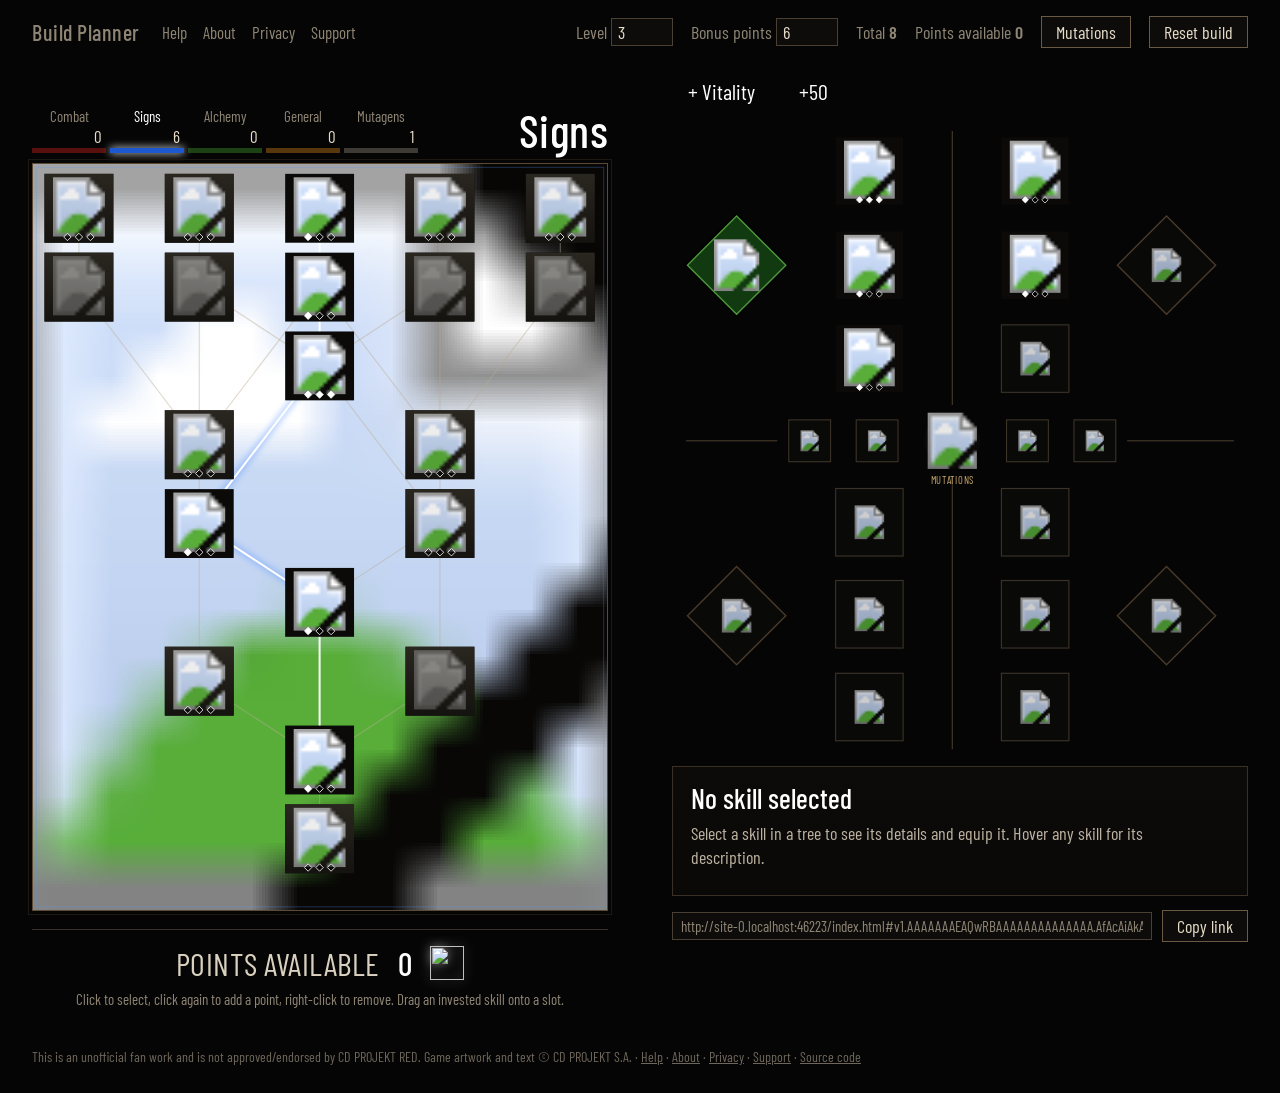
==== index.html @ ec9d977a "Initial commit" ====
<!DOCTYPE html>
<html lang="en">
<head>
<meta charset="utf-8">
<meta name="viewport" content="width=device-width, initial-scale=1, viewport-fit=cover">
<title>Witcher 3 Build Planner </title>
<style>
@font-face{font-family:"Barlow Condensed";font-style:normal;font-weight:400;font-display:swap;src:url(fonts/barlow-condensed-latin-400-normal.woff2) format("woff2")}
@font-face{font-family:"Barlow Condensed";font-style:normal;font-weight:500;font-display:swap;src:url(fonts/barlow-condensed-latin-500-normal.woff2) format("woff2")}
@font-face{font-family:"Barlow Condensed";font-style:normal;font-weight:600;font-display:swap;src:url(fonts/barlow-condensed-latin-600-normal.woff2) format("woff2")}

:root{--ink:#e6dcc8;--dim:#8f8575;--gold:#c8a86b;--line:#4a3f33;
 --red:#8a1616;--red2:#c23a2a;--blue:#1d56c9;--blue2:#4f8cff;--green:#2f6e22;--green2:#6cbc4a;--amber:#a86a12;--amber2:#e0a24a;
 box-sizing:border-box;padding-top:env(safe-area-inset-top,0px);padding-bottom:env(safe-area-inset-bottom,0px);color-scheme:dark}
*,*::before,*::after{box-sizing:inherit}
html{scroll-padding-top:env(safe-area-inset-top,0px)}
body{margin:0;min-height:100vh;color:var(--ink);font-family:"Barlow Condensed","Arial Narrow",Arial,sans-serif;font-size:18px;
 background:#050505 url(assets/6956bd0bacbc.png) no-repeat right bottom/min(100vw,1307px) auto}
header{display:flex;align-items:center;gap:22px;padding:16px 32px;flex-wrap:wrap;max-width:1468px;margin:0 auto}
header h1{font-weight:500;font-size:22px;margin:0;color:var(--dim);letter-spacing:.5px}
.budget{margin-left:auto;display:flex;gap:18px;align-items:center;color:var(--dim)}
.budget input{width:62px;background:#0d0c0a;border:1px solid var(--line);color:var(--ink);font:inherit;padding:2px 6px}
button{font:inherit;cursor:pointer}
.btn{background:#0d0c0a;border:1px solid #6b5a42;color:var(--ink);padding:4px 14px}
.btn:hover{border-color:var(--gold)} .btn:disabled{opacity:.4;cursor:default}
.btn:focus-visible,.tab:focus-visible,input:focus-visible{outline:2px solid var(--gold);outline-offset:2px}
main{display:grid;grid-template-columns:minmax(0,580px) minmax(0,760px);gap:64px;margin:0 auto;justify-content:center;padding:8px 32px 24px;max-width:1500px}
@media (max-width:980px){main{grid-template-columns:1fr}}
.tabs{display:flex;align-items:flex-end;gap:4px;margin-bottom:10px}
.tab{background:none;border:0;color:var(--dim);padding:0;width:74px;display:flex;flex-direction:column;align-items:stretch;gap:3px;font-size:15px}
.tab .ti{height:30px;width:auto;align-self:center;opacity:.55;margin-bottom:2px}.tab[aria-selected="true"] .ti{opacity:1;filter:drop-shadow(0 0 6px #fff6)}.tab .n{align-self:flex-end;color:var(--ink);font-size:17px;margin-right:4px;line-height:1}
.tab i{display:block;height:5px;opacity:.55}
.tab[aria-selected="true"]{color:#fff}.tab[aria-selected="true"] i{opacity:1;box-shadow:0 0 8px currentColor}
.treeTitle{margin-left:auto;font-size:46px;font-weight:500;line-height:1;color:#fff;letter-spacing:.5px}
.panel{position:relative;border:1px solid #5a4a36;outline:1px solid #1d1811;outline-offset:3px;background:#0a0908}
.panel svg{display:block;width:100%;height:auto}
.plain{border:0;outline:0;background:none}
.pts{display:flex;justify-content:center;align-items:center;gap:18px;margin-top:18px;border-top:1px solid #3a3025;padding-top:14px;font-size:32px;color:#d9d0bf;letter-spacing:.5px}
.pts b{font-weight:500;color:#fff}.pts img{width:34px;height:34px;filter:drop-shadow(0 0 6px #fff8)}
.hint{color:var(--dim);font-size:15px;margin:8px 0 0;text-align:center}
.bonus{display:flex;flex-wrap:wrap;gap:8px;min-height:46px;margin-bottom:6px}
.bonus div{background:url(assets/879f2625af01.png) no-repeat left center/100% 100%;border:0;min-width:300px;padding:6px 60px 6px 16px;font-size:22px;color:#fff}
.bonus div.red{background-image:url(assets/0bba592f4925.png)}
.bonus div.blue{background-image:url(assets/5427392330e6.png)}
.info{margin-top:10px;padding:14px 18px;min-height:130px;background:linear-gradient(180deg,#0e0c0acc,#0a0908ee);border:1px solid #3a3025}
.info h2{margin:0 0 6px;font-weight:500;font-size:28px;color:#fff}
.info p{margin:4px 0;color:#bdb3a2;max-width:62ch;line-height:1.35}
.info .req{color:var(--dim);font-size:16px}
.info .num{color:#fff;font-weight:600}
.actions{display:flex;gap:8px;margin-top:10px;flex-wrap:wrap}
.share{display:flex;gap:10px;align-items:center;margin-top:14px;flex-wrap:wrap}
.share input{flex:1;min-width:200px;background:#0d0c0a;border:1px solid var(--line);color:var(--dim);font:inherit;font-size:15px;padding:4px 8px}
footer{padding:16px 32px 28px;color:#6f675b;font-size:14px;max-width:1468px;margin:0 auto}
.node,.mut{touch-action:none;user-select:none;-webkit-user-select:none}
.node:focus,.mut:focus{outline:none}.node:focus-visible .frame{stroke:#fff;stroke-width:3}
.node:hover .frame{stroke:#fff}
body.dragging,body.dragging *{cursor:grabbing!important}
.ghost{position:fixed;left:0;top:0;width:78px;height:78px;pointer-events:none;z-index:50;transform:translate(-50%,-50%) scale(1.06);filter:drop-shadow(0 8px 14px #000)}
.tip{position:fixed;z-index:40;pointer-events:none;max-width:340px;background:#0b0a09f2;border:1px solid #6b5a42;padding:10px 14px;font-size:16px;line-height:1.3;color:#cfc5b3;display:none;box-shadow:0 10px 30px #000c}
.tip{padding:0;max-width:420px;background:#0d0c0bf5;border:1px solid #4a4238}.tt-h{background:linear-gradient(#2a2724,#1c1a18);padding:8px 14px;border-bottom:1px solid #4a4238}.tt-h b{display:block;color:#fff;font-size:22px;font-weight:500;letter-spacing:.3px}.tt-h span{color:#d8d0c2;font-size:19px}.tt-b{padding:10px 14px;color:#fff;font-size:17px;line-height:1.3}.cur{color:#ecdda8}.nxt{color:#a09588}.dimt{color:#bfb6a8}.gap{height:8px}

@media (max-width:640px){
 header{padding:12px 14px;gap:10px}.budget{margin-left:0;flex-wrap:wrap;gap:10px 14px;width:100%}
 main{padding:4px 12px 20px;gap:28px}
 .tabs{flex-wrap:wrap;gap:2px}.tab{width:auto;flex:1 1 0;min-width:0;font-size:13px}
 .treeTitle{flex-basis:100%;margin:6px 0 0;font-size:32px;text-align:right}
 .pts{font-size:24px}.bonus div{font-size:18px;padding:5px 30px 5px 12px}
 footer{padding:12px 14px 24px}
}
#treePanel .node{touch-action:manipulation}

.mov{position:fixed;inset:0;z-index:30;background:#000c;display:grid;place-items:center;padding:16px}.mov[hidden]{display:none}
.mmodal{width:min(1200px,100%);max-height:100%;overflow:auto;background:#070605;border:1px solid #5a4a36;outline:1px solid #1d1811;outline-offset:3px;box-shadow:0 30px 80px #000}
.mh{display:flex;align-items:center;gap:18px;padding:14px 22px;border-bottom:1px solid #3a3025;flex-wrap:wrap}.mh h2{margin:0;font-weight:500;font-size:38px;color:#fff;letter-spacing:.5px}
.mhead{display:flex;gap:18px;margin-left:auto;font-size:18px;color:#bfb6a8;align-items:center;flex-wrap:wrap}.mhead b{color:#fff;font-weight:500}
.dot{display:inline-block;width:11px;height:11px;border-radius:50%;margin:0 4px 0 2px;vertical-align:-1px}
.x{background:none;border:1px solid #6b5a42;color:#e6dcc8;font:inherit;font-size:20px;width:38px;height:38px;cursor:pointer}.x:focus-visible{outline:2px solid #c8a86b}
.mbody{display:grid;grid-template-columns:minmax(0,2fr) minmax(300px,1fr)}.mweb{background:#101010;display:flex;align-items:center}.mweb svg{width:100%;height:auto}@media (max-width:860px){.mbody{grid-template-columns:1fr}}
.mweb svg{display:block;width:100%;height:auto}.mn{cursor:pointer}.mn:focus{outline:none}.mn:focus-visible circle:nth-of-type(2){stroke:#fff;stroke-width:3}
.mside{padding:20px 24px;border-left:1px solid #2a241d}.mside h2{margin:0;font-size:30px;font-weight:500;color:#fff}.mstate{font-size:17px;margin:2px 0 12px;text-transform:capitalize}
.mside p{color:#cfc5b3;font-size:18px;line-height:1.35;margin:0 0 12px}.mcost{border:1px solid #3a3025;padding:8px 14px;margin-bottom:12px}.mcost div{display:flex;justify-content:space-between;font-size:18px;padding:3px 0}
.ok{color:#8fd46a}.no{color:#e06a5a}.mreq{font-size:17px;color:#a09588;margin-bottom:12px}.mbtns{display:flex;gap:10px;flex-wrap:wrap;margin-bottom:12px}
.mcentre:focus{outline:none}.mcentre:focus-visible circle{stroke:#fff}
nav.site{display:flex;gap:16px;font-size:17px}nav.site a{color:#8f8575;text-decoration:none}nav.site a:hover,nav.site a:focus-visible{color:#e6dcc8}
</style>
</head>
<body>
<header>
  <h1>Build Planner</h1><nav class="site" aria-label="Site"><a href="help.html">Help</a><a href="about.html">About</a><a href="privacy.html">Privacy</a><a href="support.html">Support</a></nav>
  <div class="budget">
    <label>Level <input id="lvl" type="number" min="1" max="100" value="3"></label><label title="Places of Power and other sources">Bonus points <input id="bonuspts" type="number" min="0" max="100" value="6"></label><span>Total <b id="total">8</b></span>
    <span>Points available <b id="avail">0</b></span>
    <button class="btn" id="mutbtn">Mutations</button><button class="btn" id="reset">Reset build</button>
  </div>
</header>
<main>
  <section>
    <div class="tabs" role="tablist" id="tabs"></div>
    <div class="panel" id="treePanel"></div>
    <div class="pts">POINTS AVAILABLE <b id="avail2">0</b><img src="assets/c27638309eec.png" alt=""></div><p class="hint" id="treeHint"></p>
  </section>
  <section class="right">
    <div class="bonus" id="bonus"></div>
    <div class="panel plain"><svg id="slots" viewBox="0 0 820 900" aria-label="Equipped skills and mutagens"></svg></div>
    <div class="info" id="info"></div>
    <div class="share">
      <input id="link" readonly aria-label="Shareable build link">
      <button class="btn" id="copy">Copy link</button>
    </div>
  </section>
</main>
<footer>This is an unofficial fan work and is not approved/endorsed by CD PROJEKT RED. Game artwork and text © CD PROJEKT S.A. · <a href="help.html" style="color:inherit">Help</a> · <a href="about.html" style="color:inherit">About</a> · <a href="privacy.html" style="color:inherit">Privacy</a> · <a href="support.html" style="color:inherit">Support</a> · <a href="https://github.com/viv4-web/w3planner" style="color:inherit">Source code</a></footer>
<div class="tip" id="tip" role="tooltip"></div>
<div class="mov" id="mutov" hidden role="dialog" aria-modal="true" aria-labelledby="mtitle"><div class="mmodal">
 <div class="mh"><h2 id="mtitle">MUTATIONS</h2><div class="mhead" id="mhead"></div><button class="x" id="mclose" aria-label="Close mutations">✕</button></div>
 <div class="mbody"><div class="mweb"><svg id="mweb" viewBox="60 -10 880 480" preserveAspectRatio="xMidYMid meet" aria-label="Mutation tree"></svg></div><div class="mside" id="mside"></div></div>
</div></div>

<script>
const DATA=[[["sword_s22","Muscle memory",0,3,3,0,[],1,1,"Sword_StyleFast"],["sword_s33","Arrow deflection",0,9,3,0,[],1,1,"Sword_Utility"],["sword_s23","Strength training",3,0,3,0,[0],1,1,"Sword_StyleStrong"],["sword_s34","Cold blood",3,12,3,0,[1],1,1,"Sword_Crossbow"],["sword_s24","Precise blows",6,3,3,0,[0,2],1,1,"Sword_StyleFast"],["sword_s16","Resolve",6,9,3,0,[1,3],1,0,"Sword_BattleTrance"],["sword_s18","Undying",9,6,3,6,[4,5],1,0,"Sword_BattleTrance"],["sword_s25","Crushing blows",12,0,3,0,[2],1,1,"Sword_StyleStrong"],["sword_s20","Razor focus",12,3,3,12,[4],1,0,"Sword_BattleTrance"],["sword_s36","Fleet footed",12,6,3,0,[6],1,1,"Sword_Utility"],["sword_s32","Lightning reflexes",12,9,3,0,[5],1,1,"Sword_Crossbow"],["sword_s26","Anatomical knowledge",12,12,3,0,[3],1,1,"Sword_Crossbow"],["sword_s35","Whirl",15,6,3,0,[9],1,1,"Sword_StyleFast"],["sword_s2","Rend",18,3,3,12,[8,7,12],1,0,"Sword_StyleStrong"],["sword_s31","Counter attack",18,9,3,0,[10,11,12],1,1,"Sword_Utility"],["sword_s28","Sunder armor",21,0,3,0,[7],1,1,"Sword_StyleStrong"],["sword_s29","Crippling strikes",21,6,3,0,[12],1,1,"Sword_StyleFast"],["sword_s27","Crippling shot",21,12,3,0,[11],1,1,"Sword_Crossbow"],["sword_s30","Deadly precision",24,3,3,0,[13,16],1,1,"Sword_Crossbow"],["sword_s19","Flood of anger",24,9,3,18,[16,14],1,0,"Sword_BattleTrance"]],[["magic_s20","Far reaching aard",0,0,3,0,[],0,0,"Signs_Aard"],["magic_s8","Melt armor",0,3,3,0,[],0,0,"Signs_Igni"],["magic_s42","Sustained glyphs",0,6,3,0,[],1,1,"Signs_Yrden"],["magic_s13","Exploding shield",0,9,3,0,[],0,0,"Signs_Quen"],["magic_s17","Delusion",0,12,3,0,[],0,0,"Signs_Axi"],["magic_s1","Aard sweep",3,0,3,6,[0],1,0,"Signs_Aard"],["magic_s28","Firestream",3,3,3,0,[1],1,1,"Signs_Igni"],["magic_s3","Magic trap",3,6,3,6,[2],1,0,"Signs_Yrden"],["magic_s4","Active shield",3,9,3,6,[3],1,0,"Signs_Quen"],["magic_s31","Puppet",3,12,3,0,[4],1,1,"Signs_Axi"],["magic_s11","Supercharged glyphs",6,6,3,18,[6,7,8],1,0,"Signs_Yrden"],["magic_s33","Shock wave",9,3,3,0,[5,6,7],1,1,"Signs_Aard"],["magic_s19","Domination",9,9,3,18,[7,8,9],1,0,"Signs_Axi"],["magic_s35","Catalyst",12,3,3,0,[10,11],1,1,"Signs_Yrden"],["magic_s36","Fortified signs",12,9,3,0,[10,12],1,1,"Signs_Yrden"],["magic_s37","Convergence theory",15,6,3,0,[13,14],1,1,"Signs_Yrden"],["magic_s38","Focus",18,3,3,0,[13],1,1,"Signs_Yrden"],["magic_s39","Avoidance",18,9,3,0,[14],1,1,"Signs_Yrden"],["magic_s40","Overload",21,6,3,0,[15,16,17],1,1,"Signs_Yrden"],["magic_s41","Resonance",24,6,3,0,[18],1,1,"Signs_Yrden"]],[["alchemy_s2","Refreshment",0,2,3,6,[],1,0,"Alchemy_Potions"],["alchemy_s8","Efficiency",0,6,3,12,[],1,0,"Alchemy_Bombs"],["alchemy_s16","Frenzy",0,10,3,0,[],1,0,"Alchemy_Grasses"],["alchemy_s14","Adaptation",3,0,3,18,[0],1,0,"Alchemy_Mutagens"],["alchemy_s20","Endure pain",3,12,3,6,[2],1,0,"Alchemy_Grasses"],["alchemy_s10","Pyrotechnics",6,2,3,6,[0,1,3],1,0,"Alchemy_Bombs"],["alchemy_s27","Hunter instinct",6,6,3,0,[0,1,2],1,1,"Alchemy_Oils"],["alchemy_s12","Poisoned blades",6,10,3,0,[1,2,4],1,0,"Alchemy_Oils"],["alchemy_s5","Protective coating",9,2,3,6,[5],0,0,"Alchemy_Oils"],["alchemy_s18","Acquired tolerance",9,6,3,0,[6],1,0,"Alchemy_Mutagens"],["alchemy_s23","Toxic shock",9,10,3,0,[7],1,1,"Alchemy_Bombs"],["alchemy_s13","Tissue transformation",12,6,3,6,[8,9,10],1,0,"Alchemy_Mutagens"],["alchemy_s3","Delayed recovery",15,4,3,12,[11],1,0,"Alchemy_Potions"],["alchemy_s24","Heightened tolerance",15,8,3,0,[11],1,1,"Alchemy_Potions"],["alchemy_s25","Volatile concoction",18,2,3,0,[12,8],1,1,"Alchemy_Oils"],["alchemy_s22","Debilitating poison",18,10,3,0,[10,13],1,1,"Alchemy_Grasses"],["alchemy_s15","Fast metabolism",21,6,3,12,[12,13],1,0,"Alchemy_Grasses"],["alchemy_s11","Cluster bombs",24,2,3,18,[14],1,0,"Alchemy_Bombs"],["alchemy_s4","Side effects",24,6,3,18,[16],1,0,"Alchemy_Potions"],["alchemy_s26","Wyvern sting",24,10,3,0,[15],1,1,"Alchemy_Potions"]],[["perk_23","Cat school techniques",0,6,3,0,[],1,1,"Perks_col3"],["perk_40","Battle frenzy",5,0,3,0,[0,6],1,1,"Perks_col4"],["perk_26","Wolven school techniques",5,6,3,0,[],1,1,"Perks_col1"],["perk_42","Adrenaline burst",5,12,3,0,[0,8],1,1,"Perks_col3"],["perk_31","Attack is the best defense",8,3,3,0,[0,7,2,6],1,1,"Perks_col5"],["perk_38","Sun and stars",8,9,3,0,[0,7,2,8],1,1,"Perks_col1"],["perk_35","Strong back",10,0,3,0,[4,1,9],1,1,"Perks_col5"],["perk_25","Bear school techniques",10,6,3,0,[],1,1,"Perks_col5"],["perk_30","Survival instinct",10,12,3,0,[10,5,3],1,1,"Perks_col2"],["perk_41","Gourmet",13,3,3,0,[12,7,6,11],1,1,"Perks_col2"],["perk_34","Rage management",13,9,3,0,[12,7,8,13],1,1,"Perks_col2"],["perk_37","Conjunction",15,0,3,0,[16,9,14],1,1,"Perks_col4"],["perk_24","Griffin school techniques",15,6,3,0,[],1,1,"Perks_col4"],["perk_43","Synergy",15,12,3,0,[18,15,10],1,1,"Perks_col4"],["perk_44","Element of surprise",18,3,3,0,[12,17,19,11],1,1,"Perks_col1"],["perk_33","Metabolic control",18,9,3,0,[12,17,19,13],1,1,"Perks_col5"],["perk_39","Advanced pyrotechnics",20,0,3,0,[19,11],1,1,"Perks_col3"],["perk_27","Manticore school techniques",20,6,3,0,[],1,1,"Perks_col2"],["perk_32","Metabolism boost",20,12,3,0,[19,13],1,1,"Perks_col1"],["perk_28","Viper school techniques",25,6,3,0,[],1,1,"Perks_col3"]]];

// ---- skill tooltip engine: ported from the game's own menu scripts ----
const TIPDATA={"tips":{"sword_s2":"\n\t\t\n\t\t\n\t\t\n\t\t\n\t\t\n\t\t\n\t\t\n\t\t\n\t\t\n\t\t\n\t\t\n\t\t\n\t\tmn=AA(\"sword_adrenalinegain\",'focus_gain');mx=mn;\n\t\tability =  mn;\n\t\targ_focus = ability.a;\n\n\t\t\n\t\t\t\t\n\t\t\t\t\n\t\t\t\tability = SA(\"S_Sword_s02\",'adrenaline_damage_bonus');\n\t\t\t\targsInt.push(Math.round(ability.m * skillLevel * 100));\n\t\t\t\t\n\t\t\t\tout = LOCP(locKey, argsInt);\n\t\t\t\t\nout = out + \"<br>\" + LOC(\"focus_gain\") + \": +\" + Math.round((arg_focus * 100) * skillLevel) + \"%\";","sword_s16":"\n\t\t\n\t\t\n\t\t\n\t\t\n\t\t\n\t\t\n\t\t\n\t\t\n\t\t\n\t\t\n\t\t\n\t\t\n\t\tmn=AA(\"sword_adrenalinegain\",'focus_gain');mx=mn;\n\t\tability =  mn;\n\t\targ_focus = ability.a;\n\n\t\t\n\n\t\t\t\targ = CALC(SA(\"S_Sword_s16\",'focus_drain_reduction')) * skillLevel;\n\t\t\t\targsInt.push(Math.round(arg*100));\n\t\t\t\tout = LOCP(locKey, argsInt);\n\t\t\t\t\nout = out + \"<br>\" + LOC(\"focus_gain\") + \": +\" + Math.round((arg_focus * 100) * skillLevel) + \"%\";","sword_s18":"\n\t\t\n\t\t\n\t\t\n\t\t\n\t\t\n\t\t\n\t\t\n\t\t\n\t\t\n\t\t\n\t\t\n\t\t\n\t\tmn=AA(\"sword_adrenalinegain\",'focus_gain');mx=mn;\n\t\tability =  mn;\n\t\targ_focus = ability.a;\n\n\t\t\n\n\t\t\t\tif (skillLevel > 1)\n\t\t\t\t{\n\t\t\t\t\targ = CALC(SA(\"S_Sword_s18\",'healing_bonus')) * (skillLevel-1);\n\t\t\t\t\targsInt.push(Math.round(arg*100));\n\t\t\t\t\tout = LOCP(locKey, argsInt);\n\t\t\t\t}\n\t\t\t\telse\n\t\t\t\t\tout = LOC(targetSkill.localisationDescriptionKey);\n\t\t\t\t\nout = out + \"<br>\" + LOC(\"focus_gain\") + \": +\" + Math.round((arg_focus * 100) * skillLevel) + \"%\";","sword_s20":"\n\t\t\n\t\t\n\t\t\n\t\t\n\t\t\n\t\t\n\t\t\n\t\t\n\t\t\n\t\t\n\t\t\n\t\t\n\t\tmn=AA(\"sword_adrenalinegain\",'focus_gain');mx=mn;\n\t\tability =  mn;\n\t\targ_focus = ability.a;\n\n\t\t\n\n\t\t\t\tability = MUL(SA(\"S_Sword_s20\",'focus_gain'),skillLevel);\n\t\t\t\targsInt.push(Math.round(ability.a*100));\n\t\t\t\tout = LOCP(locKey, argsInt);\n\t\t\t\t\nout = out + \"<br>\" + LOC(\"focus_gain\") + \": +\" + Math.round((arg_focus * 100) * skillLevel) + \"%\";","sword_s19":"\n\t\t\n\t\t\n\t\t\n\t\t\n\t\t\n\t\t\n\t\t\n\t\t\n\t\t\n\t\t\n\t\t\n\t\t\n\t\tmn=AA(\"sword_adrenalinegain\",'focus_gain');mx=mn;\n\t\tability =  mn;\n\t\targ_focus = ability.a;\n\n\t\t\n\n\t\t\t\tability = MUL(SA(\"S_Sword_s19\",'spell_power'),skillLevel);\n\t\t\t\targsInt.push(Math.round(ability.m*100));\n\t\t\t\tout = LOCP(locKey, argsInt);\n\t\t\t\t\nout = out + \"<br>\" + LOC(\"focus_gain\") + \": +\" + Math.round((arg_focus * 100) * skillLevel) + \"%\";","magic_s20":"\n\t\t\n\t\t\n\t\t\n\t\t\n\t\t\n\t\t\n\t\t\n\t\t\n\t\t\n\t\t \n\t\t\n\t\t\n\t\t\n\t\tmn=AA(\"magic_staminaregen\",'staminaRegen');mx=mn;\n\t\tability =  mn;\n\t\targ_stamina = ability.m;\n\n\t\t\n\n\t\t\t\targ = CALC(SA(\"S_Magic_s20\",'range')) * skillLevel;\n\t\t\t\targsInt.push(Math.round(arg));\n\t\t\t\tout = LOCP(locKey, argsInt);\n\t\t\t\t\nout = out + \"<br>\" + LOC(\"attribute_name_staminaregen\") + \": +\" + NTZ((arg_stamina * 100) * skillLevel) + \"/\" + LOC(\"per_second\");","magic_s1":"\n\t\t\n\t\t\n\t\t\n\t\t\n\t\t\n\t\t\n\t\t\n\t\t\n\t\t\n\t\t \n\t\t\n\t\t\n\t\t\n\t\tmn=AA(\"magic_staminaregen\",'staminaRegen');mx=mn;\n\t\tability =  mn;\n\t\targ_stamina = ability.m;\n\n\t\t\n\n\t\t\t\tpenaltyReduction = 1 - (skillLevel + 1) * CALC(SA(\"S_Magic_s01\",'spell_power_penalty_reduction'));\n\t\t\t\tpenalty = SA(\"S_Magic_s01\",\"CPS_SpellPower\");\n\t\t\t\targ = -penalty.m * penaltyReduction;\n\t\t\t\n\t\t\t\targsInt.push(Math.round(arg*100));\n\t\t\t\tout = LOCP(locKey, argsInt);\n\t\t\t\t\nout = out + \"<br>\" + LOC(\"attribute_name_staminaregen\") + \": +\" + NTZ((arg_stamina * 100) * skillLevel) + \"/\" + LOC(\"per_second\");","magic_s8":"\n\t\t\n\t\t\n\t\t\n\t\t\n\t\t\n\t\t\n\t\t\n\t\t\n\t\t\n\t\t \n\t\t\n\t\t\n\t\t\n\t\tmn=AA(\"magic_staminaregen\",'staminaRegen');mx=mn;\n\t\tability =  mn;\n\t\targ_stamina = ability.m;\n\n\t\t\n\n\t\t\t\tability = MUL(SA(\"S_Magic_s08\",'burn_chance_bonus'),skillLevel);\n\t\t\t\targsInt.push(Math.round(ability.a*100));\n\t\t\t\tout = LOCP(locKey, argsInt);\n\t\t\t\t\t\nout = out + \"<br>\" + LOC(\"attribute_name_staminaregen\") + \": +\" + NTZ((arg_stamina * 100) * skillLevel) + \"/\" + LOC(\"per_second\");","magic_s3":"\n\t\t\n\t\t\n\t\t\n\t\t\n\t\t\n\t\t\n\t\t\n\t\t\n\t\t\n\t\t \n\t\t\n\t\t\n\t\t\n\t\tmn=AA(\"magic_staminaregen\",'staminaRegen');mx=mn;\n\t\tability =  mn;\n\t\targ_stamina = ability.m;\n\n\t\t\n\n\t\t\t\targsInt.push(25*(skillLevel-1));\n\t\t\t\tout = LOCP(locKey, argsInt);\n\t\t\t\t\nout = out + \"<br>\" + LOC(\"attribute_name_staminaregen\") + \": +\" + NTZ((arg_stamina * 100) * skillLevel) + \"/\" + LOC(\"per_second\");","magic_s11":"\n\t\t\n\t\t\n\t\t\n\t\t\n\t\t\n\t\t\n\t\t\n\t\t\n\t\t\n\t\t \n\t\t\n\t\t\n\t\t\n\t\tmn=AA(\"magic_staminaregen\",'staminaRegen');mx=mn;\n\t\tability =  mn;\n\t\targ_stamina = ability.m;\n\n\t\t\n\n\t\t\t\targ = CALC(SA(\"S_Magic_s11\",'direct_damage_per_sec')) * skillLevel;\n\t\t\t\targsInt.push(Math.round(arg));\n\t\t\t\tout = LOCP(locKey, argsInt);\n\t\t\t\t\t\nout = out + \"<br>\" + LOC(\"attribute_name_staminaregen\") + \": +\" + NTZ((arg_stamina * 100) * skillLevel) + \"/\" + LOC(\"per_second\");","magic_s13":"\n\t\t\n\t\t\n\t\t\n\t\t\n\t\t\n\t\t\n\t\t\n\t\t\n\t\t\n\t\t \n\t\t\n\t\t\n\t\t\n\t\tmn=AA(\"magic_staminaregen\",'staminaRegen');mx=mn;\n\t\tability =  mn;\n\t\targ_stamina = ability.m;\n\n\t\t\n\n\t\t\t\tout = LOCP(locKey);\n\t\t\t\t\nout = out + \"<br>\" + LOC(\"attribute_name_staminaregen\") + \": +\" + NTZ((arg_stamina * 100) * skillLevel) + \"/\" + LOC(\"per_second\");","magic_s4":"\n\t\t\n\t\t\n\t\t\n\t\t\n\t\t\n\t\t\n\t\t\n\t\t\n\t\t\n\t\t \n\t\t\n\t\t\n\t\t\n\t\tmn=AA(\"magic_staminaregen\",'staminaRegen');mx=mn;\n\t\tability =  mn;\n\t\targ_stamina = ability.m;\n\n\t\t\n\n\t\t\t\tif (skillLevel == 1 || skillLevel == 2)\n\t\t\t\t\targsInt.push(100/skillLevel);\n\t\t\t\t\n\t\t\t\tout = LOCP(locKey, argsInt);\n\t\t\t\t\nout = out + \"<br>\" + LOC(\"attribute_name_staminaregen\") + \": +\" + NTZ((arg_stamina * 100) * skillLevel) + \"/\" + LOC(\"per_second\");","magic_s17":"\n\t\t\n\t\t\n\t\t\n\t\t\n\t\t\n\t\t\n\t\t\n\t\t\n\t\t\n\t\t \n\t\t\n\t\t\n\t\t\n\t\tmn=AA(\"magic_staminaregen\",'staminaRegen');mx=mn;\n\t\tability =  mn;\n\t\targ_stamina = ability.m;\n\n\t\t\n\n\t\t\t\tout = LOCP(locKey);\n\t\t\t\t\nout = out + \"<br>\" + LOC(\"attribute_name_staminaregen\") + \": +\" + NTZ((arg_stamina * 100) * skillLevel) + \"/\" + LOC(\"per_second\");","magic_s19":"\n\t\t\n\t\t\n\t\t\n\t\t\n\t\t\n\t\t\n\t\t\n\t\t\n\t\t\n\t\t \n\t\t\n\t\t\n\t\t\n\t\tmn=AA(\"magic_staminaregen\",'staminaRegen');mx=mn;\n\t\tability =  mn;\n\t\targ_stamina = ability.m;\n\n\t\t\n\n\t\t\t\tif (skillLevel == 1 || skillLevel == 2)\n\t\t\t\t\targsInt.push(50/skillLevel);\n\t\t\t\t\n\t\t\t\tout = LOCP(locKey, argsInt);\n\t\t\t\t\nout = out + \"<br>\" + LOC(\"attribute_name_staminaregen\") + \": +\" + NTZ((arg_stamina * 100) * skillLevel) + \"/\" + LOC(\"per_second\");","alchemy_s2":"\n\t\t\n\t\t\n\t\t\n\t\t\n\t\t\n\t\t\n\t\t\n\t\t\n\t\t\n\t\t\n\t\t\n\t\t\n\t\t\n\t\tmn=AA(\"alchemy_potionduration\",'potion_duration');mx=mn;\n\t\tability =  mn;\n\t\targ_duration = CALC(ability);\n\t\t\n\t\t\n\n\t\t\t\targ = CALC(SA(\"S_Alchemy_s02\",'vitality_gain_perc')) * skillLevel;\n\t\t\t\targsInt.push(Math.round(arg*100));\n\t\t\t\tout = LOCP(locKey, argsInt);\n\t\t\t\t\nout = out;","alchemy_s3":"\n\t\t\n\t\t\n\t\t\n\t\t\n\t\t\n\t\t\n\t\t\n\t\t\n\t\t\n\t\t\n\t\t\n\t\t\n\t\t\n\t\tmn=AA(\"alchemy_potionduration\",'potion_duration');mx=mn;\n\t\tability =  mn;\n\t\targ_duration = CALC(ability);\n\t\t\n\t\t\n\n\t\t\t\targ = GetWitcherPlayer().GetAlchemyS03Threshold(skillLevel);\n\t\t\t\targsInt.push(Math.max(0, Math.round(arg*100)));\n\t\t\t\tout = LOCP(locKey, argsInt);\n\t\t\t\t\nout = out;","alchemy_s4":"\n\t\t\n\t\t\n\t\t\n\t\t\n\t\t\n\t\t\n\t\t\n\t\t\n\t\t\n\t\t\n\t\t\n\t\t\n\t\t\n\t\tmn=AA(\"alchemy_potionduration\",'potion_duration');mx=mn;\n\t\tability =  mn;\n\t\targ_duration = CALC(ability);\n\t\t\n\t\t\n\n\t\t\t\targ = CALC(SA(\"S_Alchemy_s04\",'apply_chance')) * skillLevel;\n\t\t\t\targsInt.push(Math.min(100, Math.round(arg*100)));\n\t\t\t\tout = LOCP(locKey, argsInt);\n\t\t\t\t\nout = out;","alchemy_s12":"\n\t\t\n\t\t\n\t\t\n\t\t\n\t\t\n\t\t\n\t\t\n\t\t\n\t\t\n\t\t\n\t\t\n\t\t\n\t\t\n\t\tmn=AA(\"alchemy_potionduration\",'potion_duration');mx=mn;\n\t\tability =  mn;\n\t\targ_duration = CALC(ability);\n\t\t\n\t\t\n\t\t\t\n\t\t\t\targ = CALC(SA(\"S_Alchemy_s12\",'skill_chance')) * skillLevel;\n\t\t\t\targsInt.push(Math.round(arg * 100));\n\t\t\t\tout = LOCP(locKey, argsInt);\n\t\t\t\t\nout = out;","alchemy_s5":"\n\t\t\n\t\t\n\t\t\n\t\t\n\t\t\n\t\t\n\t\t\n\t\t\n\t\t\n\t\t\n\t\t\n\t\t\n\t\t\n\t\tmn=AA(\"alchemy_potionduration\",'potion_duration');mx=mn;\n\t\tability =  mn;\n\t\targ_duration = CALC(ability);\n\t\t\n\t\t\n\n\t\t\t\targ = 5 * skillLevel;\n\t\t\t\targsInt.push(Math.round(arg));\n\t\t\t\tout = LOCP(locKey, argsInt);\n\t\t\t\t\nout = out;","alchemy_s10":"\n\t\t\n\t\t\n\t\t\n\t\t\n\t\t\n\t\t\n\t\t\n\t\t\n\t\t\n\t\t\n\t\t\n\t\t\n\t\t\n\t\tmn=AA(\"alchemy_potionduration\",'potion_duration');mx=mn;\n\t\tability =  mn;\n\t\targ_duration = CALC(ability);\n\t\t\n\t\t\n\n\t\t\t\targ = CALC(SA(\"S_Alchemy_s10\",'PhysicalDamage')) * skillLevel;\n\t\t\t\targsInt.push(Math.round(arg));\n\t\t\t\tout = LOCP(locKey, argsInt);\n\t\t\t\t\nout = out;","alchemy_s8":"\n\t\t\n\t\t\n\t\t\n\t\t\n\t\t\n\t\t\n\t\t\n\t\t\n\t\t\n\t\t\n\t\t\n\t\t\n\t\t\n\t\tmn=AA(\"alchemy_potionduration\",'potion_duration');mx=mn;\n\t\tability =  mn;\n\t\targ_duration = CALC(ability);\n\t\t\n\t\t\n\n\t\t\t\targ = CALC(SA(\"S_Alchemy_s08\",'item_count')) * skillLevel;\n\t\t\t\targsInt.push(Math.round(arg));\n\t\t\t\tout = LOCP(locKey, argsInt);\n\t\t\t\t\nout = out;","alchemy_s11":"\n\t\t\n\t\t\n\t\t\n\t\t\n\t\t\n\t\t\n\t\t\n\t\t\n\t\t\n\t\t\n\t\t\n\t\t\n\t\t\n\t\tmn=AA(\"alchemy_potionduration\",'potion_duration');mx=mn;\n\t\tability =  mn;\n\t\targ_duration = CALC(ability);\n\t\t\n\t\t\n\n\t\t\t\targ = 1 + skillLevel;\n\t\t\t\targsInt.push(Math.round(arg));\n\t\t\t\tout = LOCP(locKey, argsInt);\n\t\t\t\t\nout = out;","alchemy_s18":"\n\t\t\n\t\t\n\t\t\n\t\t\n\t\t\n\t\t\n\t\t\n\t\t\n\t\t\n\t\t\n\t\t\n\t\t\n\t\t\n\t\tmn=AA(\"alchemy_potionduration\",'potion_duration');mx=mn;\n\t\tability =  mn;\n\t\targ_duration = CALC(ability);\n\t\t\n\t\t\n\n\t\t\t\targsInt.push(skillLevel);\n\t\t\t\tout = LOCP(locKey, argsInt);\n\t\t\t\t\nout = out;","alchemy_s13":"\n\t\t\n\t\t\n\t\t\n\t\t\n\t\t\n\t\t\n\t\t\n\t\t\n\t\t\n\t\t\n\t\t\n\t\t\n\t\t\n\t\tmn=AA(\"alchemy_potionduration\",'potion_duration');mx=mn;\n\t\tability =  mn;\n\t\targ_duration = CALC(ability);\n\t\t\n\t\t\n\n\t\t\t\targ = CALC(SA(\"S_Alchemy_s13\",'vitality')) * skillLevel;\n\t\t\t\targsInt.push(Math.round(arg));\n\t\t\t\tout = LOCP(locKey, argsInt);\n\t\t\t\t\nout = out;","alchemy_s14":"\n\t\t\n\t\t\n\t\t\n\t\t\n\t\t\n\t\t\n\t\t\n\t\t\n\t\t\n\t\t\n\t\t\n\t\t\n\t\t\n\t\tmn=AA(\"alchemy_potionduration\",'potion_duration');mx=mn;\n\t\tability =  mn;\n\t\targ_duration = CALC(ability);\n\t\t\n\t\t\n\n\t\t\t\tability = MUL(SA(\"S_Alchemy_s14\",'duration'),skillLevel);\t\t\t\t\n\t\t\t\targsInt.push(Math.round(ability.m*100));\n\t\t\t\tout = LOCP(locKey, argsInt);\n\t\t\t\t\nout = out;","alchemy_s16":"\n\t\t\n\t\t\n\t\t\n\t\t\n\t\t\n\t\t\n\t\t\n\t\t\n\t\t\n\t\t\n\t\t\n\t\t\n\t\t\n\t\tmn=AA(\"alchemy_potionduration\",'potion_duration');mx=mn;\n\t\tability =  mn;\n\t\targ_duration = CALC(ability);\n\t\t\n\t\t\n\n\t\t\t\targsInt.push(5*skillLevel);\n\t\t\t\tout = LOCP(locKey, argsInt);\n\t\t\t\t\nout = out;","alchemy_s20":"\n\t\t\n\t\t\n\t\t\n\t\t\n\t\t\n\t\t\n\t\t\n\t\t\n\t\t\n\t\t\n\t\t\n\t\t\n\t\t\n\t\tmn=AA(\"alchemy_potionduration\",'potion_duration');mx=mn;\n\t\tability =  mn;\n\t\targ_duration = CALC(ability);\n\t\t\n\t\t\n\n\t\t\t\ttheGame.GetDefinitionsManager().GetAbilityAttributeValue(EffectTypeToName(EET_IgnorePain), StatEnumToName(BCS_Vitality), min, max);\n\t\t\t\tability = mn;\n\t\t\t\targ = ability.m * skillLevel;\t\t\t\t\n\t\t\t\targsInt.push(Math.round(arg*100));\n\t\t\t\tout = LOCP(locKey, argsInt);\n\t\t\t\t\nout = out;","alchemy_s15":"\n\t\t\n\t\t\n\t\t\n\t\t\n\t\t\n\t\t\n\t\t\n\t\t\n\t\t\n\t\t\n\t\t\n\t\t\n\t\t\n\t\tmn=AA(\"alchemy_potionduration\",'potion_duration');mx=mn;\n\t\tability =  mn;\n\t\targ_duration = CALC(ability);\n\t\t\n\t\t\n\n\t\t\t\targ = CALC(SA(\"S_Alchemy_s15\",'toxicityRegen')) * skillLevel;\n\t\t\t\tif(arg < 0) arg = -arg;\n\t\t\t\targsInt.push(Math.round(arg));\n\t\t\t\tout = LOCP(locKey, argsInt);\n\t\t\t\t\nout = out;","sword_s22":"\n\t\t\n\t\t\n\t\t\n\t\t\n\t\t\n\t\t\n\t\t\n\t\t\n\t\t\n\t\t\n\t\t\n\t\t\n\t\tmn=AA(\"sword_adrenalinegain\",'focus_gain');mx=mn;\n\t\tability =  mn;\n\t\targ_focus = ability.a;\n\n\t\t\n\n\t\t\t\tability = MUL(SA(\"S_Sword_s22\",'trigger_at_attack_count'),skillLevel);\n\t\t\t\targsInt.push(Math.round(ability.b));\n\t\t\t\tout = LOCP(locKey, argsInt);\n\t\t\t\t\nout = out + \"<br>\" + LOC(\"focus_gain\") + \": +\" + Math.round((arg_focus * 100) * skillLevel) + \"%\";","sword_s23":"\n\t\t\n\t\t\n\t\t\n\t\t\n\t\t\n\t\t\n\t\t\n\t\t\n\t\t\n\t\t\n\t\t\n\t\t\n\t\tmn=AA(\"sword_adrenalinegain\",'focus_gain');mx=mn;\n\t\tability =  mn;\n\t\targ_focus = ability.a;\n\n\t\t\n\n\t\t\t\tability = MUL(SA(\"S_Sword_s23\",'damage_increase'),skillLevel);\n\t\t\t\targsInt.push(Math.round(ability.m*100));\n\t\t\t\tout = LOCP(locKey, argsInt);\n\t\t\t\t\nout = out + \"<br>\" + LOC(\"focus_gain\") + \": +\" + Math.round((arg_focus * 100) * skillLevel) + \"%\";","sword_s24":"\n\t\t\n\t\t\n\t\t\n\t\t\n\t\t\n\t\t\n\t\t\n\t\t\n\t\t\n\t\t\n\t\t\n\t\t\n\t\tmn=AA(\"sword_adrenalinegain\",'focus_gain');mx=mn;\n\t\tability =  mn;\n\t\targ_focus = ability.a;\n\n\t\t\n\n\t\t\t\tability = MUL(SA(\"S_Sword_s24\",'trigger_chance'),skillLevel);\n\t\t\t\targsInt.push(Math.round(ability.b*100));\n\t\t\t\tout = LOCP(locKey, argsInt);\n\t\t\t\t\nout = out + \"<br>\" + LOC(\"focus_gain\") + \": +\" + Math.round((arg_focus * 100) * skillLevel) + \"%\";","sword_s25":"\n\t\t\n\t\t\n\t\t\n\t\t\n\t\t\n\t\t\n\t\t\n\t\t\n\t\t\n\t\t\n\t\t\n\t\t\n\t\tmn=AA(\"sword_adrenalinegain\",'focus_gain');mx=mn;\n\t\tability =  mn;\n\t\targ_focus = ability.a;\n\n\t\t\n\n\t\t\t\tability = MUL(SA(\"S_Sword_s25\",'trigger_chance'),skillLevel);\n\t\t\t\targsInt.push(Math.round(ability.b*100));\n\t\t\t\tout = LOCP(locKey, argsInt);\n\t\t\t\t\nout = out + \"<br>\" + LOC(\"focus_gain\") + \": +\" + Math.round((arg_focus * 100) * skillLevel) + \"%\";","sword_s26":"\n\t\t\n\t\t\n\t\t\n\t\t\n\t\t\n\t\t\n\t\t\n\t\t\n\t\t\n\t\t\n\t\t\n\t\t\n\t\tmn=AA(\"sword_adrenalinegain\",'focus_gain');mx=mn;\n\t\tability =  mn;\n\t\targ_focus = ability.a;\n\n\t\t\n\n\t\t\t\tability = MUL(SA(\"S_Sword_s26\",'damage_increase'),skillLevel);\n\t\t\t\targsInt.push(Math.round(ability.m*100));\n\t\t\t\tout = LOCP(locKey, argsInt);\n\t\t\t\t\nout = out + \"<br>\" + LOC(\"focus_gain\") + \": +\" + Math.round((arg_focus * 100) * skillLevel) + \"%\";","sword_s27":"\n\t\t\n\t\t\n\t\t\n\t\t\n\t\t\n\t\t\n\t\t\n\t\t\n\t\t\n\t\t\n\t\t\n\t\t\n\t\tmn=AA(\"sword_adrenalinegain\",'focus_gain');mx=mn;\n\t\tability =  mn;\n\t\targ_focus = ability.a;\n\n\t\t\n\n\t\t\t\tability = MUL(SA(\"S_Sword_s27\",'duration'),skillLevel);\n\t\t\t\targsInt.push(Math.round(ability.a));\n\t\t\t\tout = LOCP(locKey, argsInt);\n\t\t\t\t\nout = out + \"<br>\" + LOC(\"focus_gain\") + \": +\" + Math.round((arg_focus * 100) * skillLevel) + \"%\";","sword_s28":"\n\t\t\n\t\t\n\t\t\n\t\t\n\t\t\n\t\t\n\t\t\n\t\t\n\t\t\n\t\t\n\t\t\n\t\t\n\t\tmn=AA(\"sword_adrenalinegain\",'focus_gain');mx=mn;\n\t\tability =  mn;\n\t\targ_focus = ability.a;\n\n\t\t\n\n\t\t\t\tability = MUL(SA(\"S_Sword_s28\",'stacking'),skillLevel);\n\t\t\t\targsInt.push(Math.round(ability.b));\n\t\t\t\tout = LOCP(locKey, argsInt);\n\t\t\t\t\nout = out + \"<br>\" + LOC(\"focus_gain\") + \": +\" + Math.round((arg_focus * 100) * skillLevel) + \"%\";","sword_s29":"\n\t\t\n\t\t\n\t\t\n\t\t\n\t\t\n\t\t\n\t\t\n\t\t\n\t\t\n\t\t\n\t\t\n\t\t\n\t\tmn=AA(\"sword_adrenalinegain\",'focus_gain');mx=mn;\n\t\tability =  mn;\n\t\targ_focus = ability.a;\n\n\t\t\n\n\t\t\t\tability = MUL(SA(\"S_Sword_s29\",'damage_increase'),skillLevel);\n\t\t\t\targsInt.push(Math.round(ability.m*100));\n\t\t\t\tout = LOCP(locKey, argsInt);\n\t\t\t\t\nout = out + \"<br>\" + LOC(\"focus_gain\") + \": +\" + Math.round((arg_focus * 100) * skillLevel) + \"%\";","sword_s30":"\n\t\t\n\t\t\n\t\t\n\t\t\n\t\t\n\t\t\n\t\t\n\t\t\n\t\t\n\t\t\n\t\t\n\t\t\n\t\tmn=AA(\"sword_adrenalinegain\",'focus_gain');mx=mn;\n\t\tability =  mn;\n\t\targ_focus = ability.a;\n\n\t\t\n\n\t\t\t\tability = MUL(SA(\"S_Sword_s30\",'adrenaline_gain'),skillLevel);\n\t\t\t\targsFloat.push(ability.a);\n\t\t\t\tout = LOCP(locKey, undefined, argsFloat);\n\t\t\t\t\nout = out + \"<br>\" + LOC(\"focus_gain\") + \": +\" + Math.round((arg_focus * 100) * skillLevel) + \"%\";","sword_s31":"\n\t\t\n\t\t\n\t\t\n\t\t\n\t\t\n\t\t\n\t\t\n\t\t\n\t\t\n\t\t\n\t\t\n\t\t\n\t\tmn=AA(\"sword_adrenalinegain\",'focus_gain');mx=mn;\n\t\tability =  mn;\n\t\targ_focus = ability.a;\n\n\t\t\n\n\t\t\t\tability = MUL(SA(\"S_Sword_s31\",'attack_power'),skillLevel);\n\t\t\t\targsInt.push(Math.round(ability.m*100));\n\t\t\t\tability = SA(\"S_Sword_s31\",'crossbow_multiplier');\n\t\t\t\targsFloat.push(ability.a);\n\t\t\t\tout = LOCP(locKey, argsInt, argsFloat);\n\t\t\t\t\nout = out + \"<br>\" + LOC(\"focus_gain\") + \": +\" + Math.round((arg_focus * 100) * skillLevel) + \"%\";","sword_s32":"\n\t\t\n\t\t\n\t\t\n\t\t\n\t\t\n\t\t\n\t\t\n\t\t\n\t\t\n\t\t\n\t\t\n\t\t\n\t\tmn=AA(\"sword_adrenalinegain\",'focus_gain');mx=mn;\n\t\tability =  mn;\n\t\targ_focus = ability.a;\n\n\t\t\n\n\t\t\t\tability = MUL(SA(\"S_Sword_s32\",'slowdown_mod'),skillLevel);\n\t\t\t\targsInt.push(Math.round(ability.a*100));\n\t\t\t\tability = SA(\"S_Sword_s32\",'damage_increase');\n\t\t\t\targsInt.push(Math.round((ability.a+1)*100));\n\t\t\t\tability = MUL(SA(\"S_Sword_s32\",'instant_kill_chance'),skillLevel);\n\t\t\t\targsInt.push(Math.round(ability.a*100));\n\t\t\t\tout = LOCP(locKey, argsInt);\n\t\t\t\t\nout = out + \"<br>\" + LOC(\"focus_gain\") + \": +\" + Math.round((arg_focus * 100) * skillLevel) + \"%\";","sword_s33":"\n\t\t\n\t\t\n\t\t\n\t\t\n\t\t\n\t\t\n\t\t\n\t\t\n\t\t\n\t\t\n\t\t\n\t\t\n\t\tmn=AA(\"sword_adrenalinegain\",'focus_gain');mx=mn;\n\t\tability =  mn;\n\t\targ_focus = ability.a;\n\n\t\t\n\n\t\t\t\tif (skillLevel > 1)\n\t\t\t\t{\n\t\t\t\t\tability = MUL(SA(\"S_Sword_s33\",'damage_increase'),(skillLevel - 1));\n\t\t\t\t\targsInt.push(Math.round(ability.a*100));\n\t\t\t\t}\n\t\t\t\tability = MUL(SA(\"S_Sword_s33\",'instant_kill_chance'),(skillLevel));\n\t\t\t\targsInt.push(Math.round(ability.a*100));\n\t\t\t\tout = LOCP(locKey, argsInt);\n\t\t\t\t\nout = out + \"<br>\" + LOC(\"focus_gain\") + \": +\" + Math.round((arg_focus * 100) * skillLevel) + \"%\";","sword_s34":"\n\t\t\n\t\t\n\t\t\n\t\t\n\t\t\n\t\t\n\t\t\n\t\t\n\t\t\n\t\t\n\t\t\n\t\t\n\t\tmn=AA(\"sword_adrenalinegain\",'focus_gain');mx=mn;\n\t\tability =  mn;\n\t\targ_focus = ability.a;\n\n\t\t\n\n\t\t\t\tif (skillLevel == 1)\n\t\t\t\t\tability = SA(\"S_Sword_s34\",'focus_gain_lvl1');\n\t\t\t\telse if (skillLevel == 2)\n\t\t\t\t\tability = SA(\"S_Sword_s34\",'focus_gain_lvl2');\n\t\t\t\telse if (skillLevel == 3)\n\t\t\t\t\tability = SA(\"S_Sword_s34\",'focus_gain_lvl3');\n\t\t\t\t\n\t\t\t\targsFloat.push(ability.a);\n\t\t\t\tout = LOCP(locKey, undefined, argsFloat);\n\t\t\t\t\nout = out + \"<br>\" + LOC(\"focus_gain\") + \": +\" + Math.round((arg_focus * 100) * skillLevel) + \"%\";","sword_s35":"\n\t\t\n\t\t\n\t\t\n\t\t\n\t\t\n\t\t\n\t\t\n\t\t\n\t\t\n\t\t\n\t\t\n\t\t\n\t\tmn=AA(\"sword_adrenalinegain\",'focus_gain');mx=mn;\n\t\tability =  mn;\n\t\targ_focus = ability.a;\n\n\t\t\n\n\t\t\t\tif (skillLevel == 2)\n\t\t\t\t\tability = SA(\"S_Sword_s35\",'cost_reduction_desc_lvl2');\n\t\t\t\telse if (skillLevel == 3)\n\t\t\t\t\tability = SA(\"S_Sword_s35\",'cost_reduction_desc_lvl3');\n\n\t\t\t\targsInt.push(Math.round(ability.m*100));\n\t\t\t\tout = LOCP(locKey, argsInt);\n\t\t\t\t\nout = out + \"<br>\" + LOC(\"focus_gain\") + \": +\" + Math.round((arg_focus * 100) * skillLevel) + \"%\";","sword_s36":"\n\t\t\n\t\t\n\t\t\n\t\t\n\t\t\n\t\t\n\t\t\n\t\t\n\t\t\n\t\t\n\t\t\n\t\t\n\t\tmn=AA(\"sword_adrenalinegain\",'focus_gain');mx=mn;\n\t\tability =  mn;\n\t\targ_focus = ability.a;\n\n\t\t\n\n\t\t\t\targ = CALC(SA(\"S_Sword_s36\",'damage_reduction')) * skillLevel;\n\t\t\t\targsInt.push(Math.round(arg*100));\n\t\t\t\tout = LOCP(locKey, argsInt);\n\t\t\t\t\nout = out + \"<br>\" + LOC(\"focus_gain\") + \": +\" + Math.round((arg_focus * 100) * skillLevel) + \"%\";","magic_s42":"\n\t\t\n\t\t\n\t\t\n\t\t\n\t\t\n\t\t\n\t\t\n\t\t\n\t\t\n\t\t \n\t\t\n\t\t\n\t\t\n\t\tmn=AA(\"magic_staminaregen\",'staminaRegen');mx=mn;\n\t\tability =  mn;\n\t\targ_stamina = ability.m;\n\n\t\t\n\t\t\t\t\n\t\t\t\targ = CALC(SA(\"S_Magic_s42\",'trap_duration')) * skillLevel;\n\t\t\t\targsInt.push(Math.round(arg));\n\t\t\t\tability = MUL(SA(\"S_Magic_s42\",'range'),skillLevel);\n\t\t\t\targsInt.push(Math.round(ability.m*100));\n\t\t\t\targ = CALC(SA(\"S_Magic_s42\",'charge_count')) * skillLevel;\n\t\t\t\targsInt.push(Math.round(arg));\n\t\t\t\targ = CALC(SA(\"S_Magic_s42\",'trap_count')) * skillLevel;\n\t\t\t\targsInt.push(Math.round(arg));\n\n\t\t\t\tout = LOCP(locKey, argsInt);\n\t\t\t\t\nout = out + \"<br>\" + LOC(\"attribute_name_staminaregen\") + \": +\" + NTZ((arg_stamina * 100) * skillLevel) + \"/\" + LOC(\"per_second\");","magic_s28":"\n\t\t\n\t\t\n\t\t\n\t\t\n\t\t\n\t\t\n\t\t\n\t\t\n\t\t\n\t\t \n\t\t\n\t\t\n\t\t\n\t\tmn=AA(\"magic_staminaregen\",'staminaRegen');mx=mn;\n\t\tability =  mn;\n\t\targ_stamina = ability.m;\n\n\t\t\n\n\t\t\t\tability = MUL(SA(\"S_Magic_s28\",'stamina_cost_reduction_after_1'),(skillLevel-1));\n\t\t\t\targsInt.push(Math.round(ability.m*100));\n\t\t\t\tout = LOCP(locKey, argsInt);\n\t\t\t\t\nout = out + \"<br>\" + LOC(\"attribute_name_staminaregen\") + \": +\" + NTZ((arg_stamina * 100) * skillLevel) + \"/\" + LOC(\"per_second\");","magic_s31":"\n\t\t\n\t\t\n\t\t\n\t\t\n\t\t\n\t\t\n\t\t\n\t\t\n\t\t\n\t\t \n\t\t\n\t\t\n\t\t\n\t\tmn=AA(\"magic_staminaregen\",'staminaRegen');mx=mn;\n\t\tability =  mn;\n\t\targ_stamina = ability.m;\n\n\t\t\n\n\t\t\t\tability = MUL(SA(\"S_Magic_s31\",'attack_power'),skillLevel);\n\t\t\t\targsInt.push(Math.round(ability.a*100));\n\t\t\t\tout = LOCP(locKey, argsInt);\n\t\t\t\t\nout = out + \"<br>\" + LOC(\"attribute_name_staminaregen\") + \": +\" + NTZ((arg_stamina * 100) * skillLevel) + \"/\" + LOC(\"per_second\");","magic_s33":"\n\t\t\n\t\t\n\t\t\n\t\t\n\t\t\n\t\t\n\t\t\n\t\t\n\t\t\n\t\t \n\t\t\n\t\t\n\t\t\n\t\tmn=AA(\"magic_staminaregen\",'staminaRegen');mx=mn;\n\t\tability =  mn;\n\t\targ_stamina = ability.m;\n\n\t\t\n\n\t\t\t\tability = MUL(SA(\"S_Magic_s33\",'damage_vitality_percent'),skillLevel);\n\t\t\t\targsInt.push(Math.round(ability.a*100));\n\t\t\t\tout = LOCP(locKey, argsInt);\n\t\t\t\t\nout = out + \"<br>\" + LOC(\"attribute_name_staminaregen\") + \": +\" + NTZ((arg_stamina * 100) * skillLevel) + \"/\" + LOC(\"per_second\");","magic_s35":"\n\t\t\n\t\t\n\t\t\n\t\t\n\t\t\n\t\t\n\t\t\n\t\t\n\t\t\n\t\t \n\t\t\n\t\t\n\t\t\n\t\tmn=AA(\"magic_staminaregen\",'staminaRegen');mx=mn;\n\t\tability =  mn;\n\t\targ_stamina = ability.m;\n\n\t\t\n\n\t\t\t\tability = MUL(SA(\"S_Magic_s35\",'spell_power_aard_igni'),skillLevel);\n\t\t\t\targsInt.push(Math.round(ability.m*100));\n\t\t\t\tout = LOCP(locKey, argsInt);\n\t\t\t\t\nout = out + \"<br>\" + LOC(\"attribute_name_staminaregen\") + \": +\" + NTZ((arg_stamina * 100) * skillLevel) + \"/\" + LOC(\"per_second\");","magic_s36":"\n\t\t\n\t\t\n\t\t\n\t\t\n\t\t\n\t\t\n\t\t\n\t\t\n\t\t\n\t\t \n\t\t\n\t\t\n\t\t\n\t\tmn=AA(\"magic_staminaregen\",'staminaRegen');mx=mn;\n\t\tability =  mn;\n\t\targ_stamina = ability.m;\n\n\t\t\n\n\t\t\t\tability = MUL(SA(\"S_Magic_s36\",'duration'),skillLevel);\n\t\t\t\targsInt.push(Math.round(ability.m*100));\n\t\t\t\tout = LOCP(locKey, argsInt);\n\t\t\t\t\nout = out + \"<br>\" + LOC(\"attribute_name_staminaregen\") + \": +\" + NTZ((arg_stamina * 100) * skillLevel) + \"/\" + LOC(\"per_second\");","magic_s37":"\n\t\t\n\t\t\n\t\t\n\t\t\n\t\t\n\t\t\n\t\t\n\t\t\n\t\t\n\t\t \n\t\t\n\t\t\n\t\t\n\t\tmn=AA(\"magic_staminaregen\",'staminaRegen');mx=mn;\n\t\tability =  mn;\n\t\targ_stamina = ability.m;\n\n\t\t\n\n\t\t\t\tif (skillLevel == 1)\n\t\t\t\t\tability = SA(\"S_Magic_s37\",'damage_level1');\n\t\t\t\telse if (skillLevel == 2)\n\t\t\t\t\tability = SA(\"S_Magic_s37\",'damage_level2');\n\t\t\t\telse if (skillLevel == 3)\n\t\t\t\t\tability = SA(\"S_Magic_s37\",'damage_level3');\n\t\t\t\t\n\t\t\t\targsInt.push(Math.round(ability.a*100));\n\t\t\t\tout = LOCP(locKey, argsInt);\n\t\t\t\t\nout = out + \"<br>\" + LOC(\"attribute_name_staminaregen\") + \": +\" + NTZ((arg_stamina * 100) * skillLevel) + \"/\" + LOC(\"per_second\");","magic_s38":"\n\t\t\n\t\t\n\t\t\n\t\t\n\t\t\n\t\t\n\t\t\n\t\t\n\t\t\n\t\t \n\t\t\n\t\t\n\t\t\n\t\tmn=AA(\"magic_staminaregen\",'staminaRegen');mx=mn;\n\t\tability =  mn;\n\t\targ_stamina = ability.m;\n\n\t\t\n\n\t\t\t\tability = MUL(SA(\"S_Magic_s38\",'spell_power'),skillLevel);\n\t\t\t\targsInt.push(Math.round(ability.m*100));\n\t\t\t\tout = LOCP(locKey, argsInt);\n\t\t\t\t\nout = out + \"<br>\" + LOC(\"attribute_name_staminaregen\") + \": +\" + NTZ((arg_stamina * 100) * skillLevel) + \"/\" + LOC(\"per_second\");","magic_s39":"\n\t\t\n\t\t\n\t\t\n\t\t\n\t\t\n\t\t\n\t\t\n\t\t\n\t\t\n\t\t \n\t\t\n\t\t\n\t\t\n\t\tmn=AA(\"magic_staminaregen\",'staminaRegen');mx=mn;\n\t\tability =  mn;\n\t\targ_stamina = ability.m;\n\n\t\t\n\n\t\t\t\tability = MUL(SA(\"S_Magic_s39\",'stamina_cost_reduction'),skillLevel);\n\t\t\t\targsInt.push(Math.round(ability.m*100));\n\t\t\t\tout = LOCP(locKey, argsInt);\n\t\t\t\t\nout = out + \"<br>\" + LOC(\"attribute_name_staminaregen\") + \": +\" + NTZ((arg_stamina * 100) * skillLevel) + \"/\" + LOC(\"per_second\");","magic_s40":"\n\t\t\n\t\t\n\t\t\n\t\t\n\t\t\n\t\t\n\t\t\n\t\t\n\t\t\n\t\t \n\t\t\n\t\t\n\t\t\n\t\tmn=AA(\"magic_staminaregen\",'staminaRegen');mx=mn;\n\t\tability =  mn;\n\t\targ_stamina = ability.m;\n\n\t\t\n\n\t\t\t\tout = LOCP(locKey, argsInt);\n\t\t\t\t\nout = out + \"<br>\" + LOC(\"attribute_name_staminaregen\") + \": +\" + NTZ((arg_stamina * 100) * skillLevel) + \"/\" + LOC(\"per_second\");","alchemy_s22":"\n\t\t\n\t\t\n\t\t\n\t\t\n\t\t\n\t\t\n\t\t\n\t\t\n\t\t\n\t\t\n\t\t\n\t\t\n\t\t\n\t\tmn=AA(\"alchemy_potionduration\",'potion_duration');mx=mn;\n\t\tability =  mn;\n\t\targ_duration = CALC(ability);\n\t\t\n\t\t\n\n\t\t\t\tability = MUL(SA(\"S_Alchemy_s22\",'defence_bonus'),skillLevel);\n\t\t\t\targsInt.push(Math.round(ability.a*100));\n\t\t\t\tout = LOCP(locKey, argsInt);\n\t\t\t\t\nout = out;","alchemy_s23":"\n\t\t\n\t\t\n\t\t\n\t\t\n\t\t\n\t\t\n\t\t\n\t\t\n\t\t\n\t\t\n\t\t\n\t\t\n\t\t\n\t\tmn=AA(\"alchemy_potionduration\",'potion_duration');mx=mn;\n\t\tability =  mn;\n\t\targ_duration = CALC(ability);\n\t\t\n\t\t\n\n\t\t\t\tif (skillLevel == 1)\n\t\t\t\t\tability = SA(\"S_Alchemy_s23\",'poison_dmg_level_1');\n\t\t\t\telse if (skillLevel == 2)\n\t\t\t\t\tability = SA(\"S_Alchemy_s23\",'poison_dmg_level_2');\n\t\t\t\telse if (skillLevel == 3)\n\t\t\t\t\tability = SA(\"S_Alchemy_s23\",'poison_dmg_level_3');\n\t\t\t\t\n\t\t\t\targsInt.push(Math.round(ability.m*100));\n\t\t\t\tout = LOCP(locKey, argsInt);\n\t\t\t\t\nout = out;","alchemy_s24":"\n\t\t\n\t\t\n\t\t\n\t\t\n\t\t\n\t\t\n\t\t\n\t\t\n\t\t\n\t\t\n\t\t\n\t\t\n\t\t\n\t\tmn=AA(\"alchemy_potionduration\",'potion_duration');mx=mn;\n\t\tability =  mn;\n\t\targ_duration = CALC(ability);\n\t\t\n\t\t\n\n\t\t\t\tability = MUL(SA(\"S_Alchemy_s24\",'critical_hit_damage_bonus'),skillLevel);\n\t\t\t\targsInt.push(Math.round(ability.m*100));\n\t\t\t\tout = LOCP(locKey, argsInt);\n\t\t\t\t\nout = out;","alchemy_s25":"\n\t\t\n\t\t\n\t\t\n\t\t\n\t\t\n\t\t\n\t\t\n\t\t\n\t\t\n\t\t\n\t\t\n\t\t\n\t\t\n\t\tmn=AA(\"alchemy_potionduration\",'potion_duration');mx=mn;\n\t\tability =  mn;\n\t\targ_duration = CALC(ability);\n\t\t\n\t\t\n\n\t\t\t\tability = MUL(SA(\"S_Alchemy_s25\",'bomb_damage_bonus'),skillLevel);\n\t\t\t\targsFloat.push(ability.a*100);\n\t\t\t\tout = LOCP(locKey, undefined, argsFloat);\n\t\t\t\t\nout = out;","alchemy_s26":"\n\t\t\n\t\t\n\t\t\n\t\t\n\t\t\n\t\t\n\t\t\n\t\t\n\t\t\n\t\t\n\t\t\n\t\t\n\t\t\n\t\tmn=AA(\"alchemy_potionduration\",'potion_duration');mx=mn;\n\t\tability =  mn;\n\t\targ_duration = CALC(ability);\n\t\t\n\t\t\n\n\t\t\t\tability = MUL(SA(\"S_Alchemy_s26\",'damage_bonus'),skillLevel);\n\t\t\t\targsInt.push(Math.round(ability.a*100));\n\t\t\t\tability = MUL(SA(\"S_Alchemy_s26\",'damage_bonus_immune'),skillLevel);\n\t\t\t\targsInt.push(Math.round(ability.a*100));\n\n\t\t\t\tout = LOCP(locKey, argsInt);\n\t\t\t\t\nout = out;","alchemy_s27":"\n\t\t\n\t\t\n\t\t\n\t\t\n\t\t\n\t\t\n\t\t\n\t\t\n\t\t\n\t\t\n\t\t\n\t\t\n\t\t\n\t\tmn=AA(\"alchemy_potionduration\",'potion_duration');mx=mn;\n\t\tability =  mn;\n\t\targ_duration = CALC(ability);\n\t\t\n\t\t\n\n\t\t\t\tability = MUL(SA(\"S_Alchemy_s27\",'critical_hit_damage_bonus'),skillLevel);\n\t\t\t\targsInt.push(Math.round(ability.a*100));\n\t\t\t\tout = LOCP(locKey, argsInt);\n\t\t\t\t\nout = out;","perk_23":"\n\t\t\n\t\t\n\t\t\n\t\t\n\t\t\n\t\t\n\t\t\n\t\t\n\t\t\n\n\t\t\n\t\t\n\t\tmn=AA(\"survival_vitality\",'vitality');mx=mn;\n\t\tability =  mn;\n\t\targ_vit = ability.m;\n\n\t\t\n\n\t\t\t\tability = MUL(SA(\"S_Perk_23\",'critical_hit_damage_bonus'),skillLevel);\n\t\t\t\targsInt.push(Math.round(ability.m*100));\n\t\t\t\tability = MUL(SA(\"S_Perk_23\",'attack_power_fast_style'),skillLevel);\n\t\t\t\targsInt.push(Math.round(ability.m*100));\n\t\t\t\tout = LOCP(locKey, argsInt);\n\t\t\t\t\nout = out;","perk_24":"\n\t\t\n\t\t\n\t\t\n\t\t\n\t\t\n\t\t\n\t\t\n\t\t\n\t\t\n\n\t\t\n\t\t\n\t\tmn=AA(\"survival_vitality\",'vitality');mx=mn;\n\t\tability =  mn;\n\t\targ_vit = ability.m;\n\n\t\t\n\n\t\t\t\tability = MUL(SA(\"S_Perk_24\",'spell_power'),skillLevel);\n\t\t\t\targsInt.push(Math.round(ability.m*100));\n\t\t\t\tability = MUL(SA(\"S_Perk_24\",'staminaRegen'),skillLevel);\n\t\t\t\targsInt.push(Math.round(ability.m*100));\n\t\t\t\tout = LOCP(locKey, argsInt);\n\t\t\t\t\nout = out;","perk_25":"\n\t\t\n\t\t\n\t\t\n\t\t\n\t\t\n\t\t\n\t\t\n\t\t\n\t\t\n\n\t\t\n\t\t\n\t\tmn=AA(\"survival_vitality\",'vitality');mx=mn;\n\t\tability =  mn;\n\t\targ_vit = ability.m;\n\n\t\t\n\n\t\t\t\tability = MUL(SA(\"S_Perk_25\",'vitality'),skillLevel);\n\t\t\t\targsInt.push(Math.round(ability.m*100));\n\t\t\t\tability = MUL(SA(\"S_Perk_25\",'attack_power_heavy_style'),skillLevel);\n\t\t\t\targsInt.push(Math.round(ability.m*100));\n\t\t\t\tout = LOCP(locKey, argsInt);\n\t\t\t\t\nout = out;","perk_26":"\n\t\t\n\t\t\n\t\t\n\t\t\n\t\t\n\t\t\n\t\t\n\t\t\n\t\t\n\n\t\t\n\t\t\n\t\tmn=AA(\"survival_vitality\",'vitality');mx=mn;\n\t\tability =  mn;\n\t\targ_vit = ability.m;\n\n\t\t\n\n\t\t\t\tability = MUL(SA(\"S_Perk_26\",'attack_power'),skillLevel);\n\t\t\t\targsInt.push(Math.round(ability.m*100));\n\t\t\t\tability = MUL(SA(\"S_Perk_26\",'spell_power'),skillLevel);\n\t\t\t\targsInt.push(Math.round(ability.m*100));\n\t\t\t\tout = LOCP(locKey, argsInt);\n\t\t\t\t\nout = out;","perk_27":"\n\t\t\n\t\t\n\t\t\n\t\t\n\t\t\n\t\t\n\t\t\n\t\t\n\t\t\n\n\t\t\n\t\t\n\t\tmn=AA(\"survival_vitality\",'vitality');mx=mn;\n\t\tability =  mn;\n\t\targ_vit = ability.m;\n\n\t\t\n\n\t\t\t\tability = MUL(SA(\"S_Perk_27\",'attack_power_fast_style'),skillLevel);\n\t\t\t\targsInt.push(Math.round(ability.m*100));\n\t\t\t\tability = MUL(SA(\"S_Perk_27\",'bomb_dmg_multiplier'),skillLevel);\n\t\t\t\targsInt.push(Math.round(ability.m*100));\n\t\t\t\tout = LOCP(locKey, argsInt);\n\t\t\t\t\nout = out;","perk_28":"\n\t\t\n\t\t\n\t\t\n\t\t\n\t\t\n\t\t\n\t\t\n\t\t\n\t\t\n\n\t\t\n\t\t\n\t\tmn=AA(\"survival_vitality\",'vitality');mx=mn;\n\t\tability =  mn;\n\t\targ_vit = ability.m;\n\n\t\t\n\n\t\t\t\tability = MUL(SA(\"S_Perk_28\",'poison_dmg_multiplier'),skillLevel);\n\t\t\t\targsInt.push(Math.round(ability.m*100));\n\t\t\t\tability = MUL(SA(\"S_Perk_28\",'vitality'),skillLevel);\n\t\t\t\targsInt.push(Math.round(ability.m*100));\n\t\t\t\tout = LOCP(locKey, argsInt);\n\t\t\t\t\nout = out;","perk_43":"\n\t\t\n\t\t\n\t\t\n\t\t\n\t\t\n\t\t\n\t\t\n\t\t\n\t\t\n\t\t\n\t\t\n\t\t\n\t\t\n\t\tmn=AA(\"alchemy_potionduration\",'potion_duration');mx=mn;\n\t\tability =  mn;\n\t\targ_duration = CALC(ability);\n\t\t\n\t\t\n\n\t\t\t\targ = CALC(SA(\"S_Perk_43\",'synergy_bonus')) * skillLevel;\n\t\t\t\targsInt.push(Math.round(arg*100));\n\t\t\t\tout = LOCP(locKey, argsInt);\n\t\t\t\t\nout = out;","perk_30":"\n\t\t\n\t\t\n\t\t\n\t\t\n\t\t\n\t\t\n\t\t\n\t\t\n\t\t\n\n\t\t\n\t\t\n\t\tmn=AA(\"survival_vitality\",'vitality');mx=mn;\n\t\tability =  mn;\n\t\targ_vit = ability.m;\n\n\t\t\n\n\t\t\t\tability = SA(\"S_Perk_30\",'vitality');\n\t\t\t\targsInt.push( Math.round( skillLevel * ability.m * 100 ) );\n\t\t\t\tout = LOCP( locKey, argsInt );\n\t\t\t\t\nout = out;","perk_31":"\n\t\t\n\t\t\n\t\t\n\t\t\n\t\t\n\t\t\n\t\t\n\t\t\n\t\t\n\n\t\t\n\t\t\n\t\tmn=AA(\"survival_vitality\",'vitality');mx=mn;\n\t\tability =  mn;\n\t\targ_vit = ability.m;\n\n\t\t\n\n\t\t\t\tout = LOCP( locKey );\n\t\t\t\t\nout = out;","perk_32":"\n\t\t\n\t\t\n\t\t\n\t\t\n\t\t\n\t\t\n\t\t\n\t\t\n\t\t\n\n\t\t\n\t\t\n\t\tmn=AA(\"survival_vitality\",'vitality');mx=mn;\n\t\tability =  mn;\n\t\targ_vit = ability.m;\n\n\t\t\n\n\t\t\t\tability = SA(\"S_Perk_32\",'cost_reduction');\n\t\t\t\targsInt.push( Math.round( skillLevel * ability.m * 100 ) );\n\t\t\t\tout = LOCP( locKey, argsInt );\n\t\t\t\t\nout = out;","perk_33":"\n\t\t\n\t\t\n\t\t\n\t\t\n\t\t\n\t\t\n\t\t\n\t\t\n\t\t\n\n\t\t\n\t\t\n\t\tmn=AA(\"survival_vitality\",'vitality');mx=mn;\n\t\tability =  mn;\n\t\targ_vit = ability.m;\n\n\t\t\n\n\t\t\t\tability = SA(\"S_Perk_33\",'toxicity');\n\t\t\t\targsInt.push( Math.round( skillLevel * ability.b ) );\n\t\t\t\tout = LOCP( locKey, argsInt );\n\t\t\t\t\nout = out;","perk_34":"\n\t\t\n\t\t\n\t\t\n\t\t\n\t\t\n\t\t\n\t\t\n\t\t\n\t\t\n\n\t\t\n\t\t\n\t\tmn=AA(\"survival_vitality\",'vitality');mx=mn;\n\t\tability =  mn;\n\t\targ_vit = ability.m;\n\n\t\t\n\n\t\t\t\tability = SA(\"S_Perk_34\",'adrenaline_cost');\n\t\t\t\targsFloat.push( ability.b - skillLevel * 0.5 );\n\t\t\t\tout = LOCP( locKey, undefined, argsFloat );\n\t\t\t\t\nout = out;","perk_35":"\n\t\t\n\t\t\n\t\t\n\t\t\n\t\t\n\t\t\n\t\t\n\t\t\n\t\t\n\n\t\t\n\t\t\n\t\tmn=AA(\"survival_vitality\",'vitality');mx=mn;\n\t\tability =  mn;\n\t\targ_vit = ability.m;\n\n\t\t\n\n\t\t\t\tability = SA(\"S_Perk_35\",'encumbrance');\n\t\t\t\targsInt.push( Math.round( skillLevel * ability.b ) );\n\t\t\t\tout = LOCP( locKey, argsInt );\n\t\t\t\t\nout = out;","perk_44":"\n\t\t\n\t\t\n\t\t\n\t\t\n\t\t\n\t\t\n\t\t\n\t\t\n\t\t\n\n\t\t\n\t\t\n\t\tmn=AA(\"survival_vitality\",'vitality');mx=mn;\n\t\tability =  mn;\n\t\targ_vit = ability.m;\n\n\t\t\n\n\t\t\t\tability = SA(\"S_Perk_44\",'melee_damage_increase');\n\t\t\t\targsInt.push( Math.round( skillLevel * ability.m * 100 ) );\n\t\t\t\tout = LOCP( locKey, argsInt );\n\t\t\t\t\nout = out;","perk_37":"\n\t\t\n\t\t\n\t\t\n\t\t\n\t\t\n\t\t\n\t\t\n\t\t\n\t\t\n\n\t\t\n\t\t\n\t\tmn=AA(\"survival_vitality\",'vitality');mx=mn;\n\t\tability =  mn;\n\t\targ_vit = ability.m;\n\n\t\t\n\n\t\t\t\tability = MUL(SA(\"S_Perk_37\",'damage_multiplier'),skillLevel);\n\t\t\t\targsInt.push(Math.round(ability.a * 100));\n\t\t\t\tout = LOCP(locKey, argsInt);\n\t\t\t\t\nout = out;","perk_38":"\n\t\t\n\t\t\n\t\t\n\t\t\n\t\t\n\t\t\n\t\t\n\t\t\n\t\t\n\n\t\t\n\t\t\n\t\tmn=AA(\"survival_vitality\",'vitality');mx=mn;\n\t\tability =  mn;\n\t\targ_vit = ability.m;\n\n\t\t\n\n\t\t\t\tability = SA(\"S_Perk_38\",'vitalityRegen_tooltip');\n\t\t\t\targsInt.push( Math.round( skillLevel * CALC( ability ) ) );\n\t\t\t\tability = SA(\"S_Perk_38\",'staminaRegen_tooltip');\n\t\t\t\targsInt.push( Math.round( skillLevel * ability.m * GetWitcherPlayer().GetStatMax(BCS_Stamina) ) );\n\t\t\t\tout = LOCP(locKey, argsInt);\n\t\t\t\t\nout = out;","perk_39":"\n\t\t\n\t\t\n\t\t\n\t\t\n\t\t\n\t\t\n\t\t\n\t\t\n\t\t\n\n\t\t\n\t\t\n\t\tmn=AA(\"survival_vitality\",'vitality');mx=mn;\n\t\tability =  mn;\n\t\targ_vit = ability.m;\n\n\t\t\n\n\t\t\t\tability = MUL(SA(\"S_Perk_39\",'free_bomb'),skillLevel);\n\t\t\t\targsInt.push(Math.round(ability.a * 100));\n\t\t\t\tout = LOCP(locKey, argsInt);\n\t\t\t\t\nout = out;","perk_40":"\n\t\t\n\t\t\n\t\t\n\t\t\n\t\t\n\t\t\n\t\t\n\t\t\n\t\t\n\n\t\t\n\t\t\n\t\tmn=AA(\"survival_vitality\",'vitality');mx=mn;\n\t\tability =  mn;\n\t\targ_vit = ability.m;\n\n\t\t\n\n\t\t\t\tability = MUL(SA(\"S_Perk_40\",'critical_hit_chance'),skillLevel);\n\t\t\t\targsInt.push(Math.round(100 * ability.a));\n\t\t\t\tout = LOCP(locKey, argsInt);\n\t\t\t\t\nout = out;","perk_41":"\n\t\t\n\t\t\n\t\t\n\t\t\n\t\t\n\t\t\n\t\t\n\t\t\n\t\t\n\n\t\t\n\t\t\n\t\tmn=AA(\"survival_vitality\",'vitality');mx=mn;\n\t\tability =  mn;\n\t\targ_vit = ability.m;\n\n\t\t\n\n\t\t\t\tability = MUL(SA(\"S_Perk_41\",'duration'),skillLevel);\n\t\t\t\targsInt.push( Math.round( ability.a/60 ) );\n\t\t\t\tout = LOCP( locKey, argsInt );\n\t\t\t\t\nout = out;","perk_42":"\n\t\t\n\t\t\n\t\t\n\t\t\n\t\t\n\t\t\n\t\t\n\t\t\n\t\t\n\n\t\t\n\t\t\n\t\tmn=AA(\"survival_vitality\",'vitality');mx=mn;\n\t\tability =  mn;\n\t\targ_vit = ability.m;\n\n\t\t\n\n\t\t\t\tability = MUL(SA(\"S_Perk_42\",'focus_gain'),skillLevel);\n\t\t\t\targsInt.push(Math.round(ability.b*100));\n\t\t\t\tout = LOCP(locKey, argsInt);\n\t\t\t\t\nout = out;"},"ab":{"sword_adrenalinegain":{"focus_gain":{"b":0,"a":0.01,"m":0}},"sword_s2":{"adrenaline_damage_bonus":{"b":0,"a":0,"m":0.1},"stamina_max_dmg_bonus":{"b":0,"a":0,"m":1.5},"stamina_cost":{"b":0,"a":0.0,"m":0},"stamina_cost_per_sec":{"b":0,"a":50.0,"m":0},"stamina_delay":{"b":0,"a":0.5,"m":0}},"sword_s16":{"focus_drain_reduction":{"b":0,"a":0.33334,"m":0}},"sword_s18":{"healing_factor":{"b":0,"a":0.1,"m":0},"healing_bonus":{"b":0,"a":0.33334,"m":0},"trigger_delay":{"b":0,"a":30.0,"m":0}},"sword_s19":{"spell_power":{"b":0,"a":0,"m":0.5}},"sword_s20":{"focus_gain":{"b":0,"a":0.1,"m":0}},"magic_staminaregen":{"staminaRegen":{"b":0,"a":0,"m":0.005}},"magic_s1":{"spell_power":{"b":0,"a":0,"m":-0.3},"spell_power_penalty_reduction":{"b":0,"a":0.15,"m":0},"stamina_cost":{"b":0,"a":60.0,"m":0},"stamina_delay":{"b":0.3,"a":0,"m":1.0}},"magic_s3":{"stamina_cost_per_sec":{"b":0,"a":35.0,"m":0},"stamina_delay":{"b":0.3,"a":0,"m":1.0},"charge_count":{"b":5.0,"a":0,"m":1.0},"trap_duration":{"b":18.0,"a":0,"m":1.0},"ShockDamage":{"b":0,"a":120.0,"m":0},"damage_bonus_flat_after_1":{"b":0,"a":5.0,"m":0}},"magic_s4":{"stamina_cost_per_sec":{"b":0,"a":15.0,"m":0},"stamina_cost_reduction_after_1":{"b":0,"a":0,"m":0.5},"shield_health_factor":{"b":0,"a":10.0,"m":0}},"magic_s8":{"max_armor_reduction":{"b":0,"a":0.25,"m":0},"armor":{"b":0,"a":0,"m":-0.01},"burn_chance_bonus":{"b":0,"a":0.1,"m":0}},"magic_s11":{"direct_damage_per_sec":{"b":0,"a":10.0,"m":0.001}},"magic_s13":{"PhysicalDamage":{"b":0,"a":3.0,"m":0},"SilverDamage":{"b":0,"a":3.0,"m":0},"chance_multiplier":{"b":0,"a":0.15,"m":0}},"magic_s17":{"duration_to_force_stagger":{"b":0,"a":0.9,"m":0}},"magic_s19":{"duration":{"b":0,"a":0,"m":0.15}},"magic_s20":{"range":{"b":0,"a":1.0,"m":0}},"alchemy_potionduration":{"potion_duration":{"b":0,"a":0.02,"m":0}},"alchemy_s2":{"vitality_gain_perc":{"b":0,"a":0.1,"m":0}},"alchemy_s3":{"toxicity_threshold":{"b":0,"a":0.15,"m":0}},"alchemy_s4":{"apply_chance":{"b":0,"a":0.33334,"m":0}},"alchemy_s5":{"defence_bonus":{"b":0,"a":0.05,"m":0}},"alchemy_s8":{"item_count":{"b":0,"a":1.0,"m":0}},"alchemy_s10":{"PhysicalDamage":{"b":0,"a":100.0,"m":0},"SilverDamage":{"b":0,"a":100.0,"m":0}},"alchemy_s11":{"PhysicalDamage":{"b":0,"a":400.0,"m":0},"SilverDamage":{"b":0,"a":400.0,"m":0},"FireDamage":{"b":0,"a":100.0,"m":0}},"alchemy_s12":{"skill_chance":{"b":0,"a":0.05,"m":0},"oil_level_chance":{"b":0,"a":0.1,"m":0}},"alchemy_s13":{"vitality":{"b":0,"a":300.0,"m":0}},"alchemy_s14":{"duration":{"b":0,"a":0,"m":0.33334}},"alchemy_s15":{"toxicityRegen":{"b":0,"a":-1.0,"m":0}},"alchemy_s16":{"slowdown_ratio":{"b":0,"a":0.12,"m":0},"slowdown_duration":{"b":0,"a":0.3,"m":0}},"alchemy_s18":{"toxicity":{"b":0,"a":0.5,"m":0}},"survival_vitality":{"vitality":{"b":0,"a":0,"m":0.01}},"sword_s22":{"damage_increase":{"b":0,"a":0,"m":0.3},"trigger_at_attack_count":{"b":1.0,"a":0,"m":0},"duration":{"b":0,"a":6.0,"m":0}},"sword_s23":{"damage_increase":{"b":0,"a":0,"m":0.15},"trigger_at_attack_count":{"b":1.0,"a":0,"m":0},"duration":{"b":0,"a":6.0,"m":0}},"sword_s24":{"trigger_chance":{"b":0.2,"a":0,"m":0},"damage_increase":{"b":0,"a":0,"m":0.4},"trigger_at_attack_count":{"b":4.0,"a":0,"m":0},"duration":{"b":0,"a":15.0,"m":0}},"sword_s25":{"trigger_chance":{"b":0.2,"a":0,"m":0},"damage_increase":{"b":0,"a":0,"m":0.5},"trigger_at_attack_count":{"b":1.0,"a":0,"m":0},"duration":{"b":0,"a":6.0,"m":0}},"sword_s26":{"damage_increase":{"b":0,"a":0,"m":0.1},"dodge_multiplier":{"b":0,"a":0,"m":5.0}},"sword_s27":{"duration":{"b":0,"a":4.0,"m":0}},"sword_s28":{"armor_reduction_perc":{"b":0,"a":0.1,"m":0},"duration":{"b":0,"a":3.0,"m":0},"stacking":{"b":1.0,"a":0,"m":0}},"sword_s29":{"damage_increase":{"b":0,"a":0,"m":0.1},"duration":{"b":0,"a":3.0,"m":0}},"sword_s30":{"trigger_chance":{"b":0.05,"a":0,"m":0},"duration":{"b":0,"a":3.0,"m":0},"adrenaline_gain":{"b":0,"a":0.1,"m":0}},"sword_s31":{"attack_power":{"b":0,"a":0,"m":0.3334},"crossbow_multiplier":{"b":0,"a":2.0,"m":0},"critical_hit_chance":{"b":0,"a":1.0,"m":0},"duration":{"b":0,"a":4.0,"m":0}},"sword_s32":{"slowdown_mod":{"b":0,"a":0.3,"m":0},"damage_increase":{"b":0,"a":1.5,"m":0},"instant_kill_chance":{"b":0,"a":0.05,"m":0}},"sword_s33":{"damage_increase":{"b":0,"a":0.5,"m":0},"instant_kill_chance":{"b":0,"a":0.15,"m":0}},"sword_s34":{"focus_gain_lvl1":{"b":0,"a":0.3,"m":0},"focus_gain_lvl2":{"b":0,"a":0.6,"m":0},"focus_gain_lvl3":{"b":0,"a":1.0,"m":0}},"sword_s35":{"stamina_cost_per_sec":{"b":0,"a":75.0,"m":0},"focus_cost_per_sec_initial":{"b":0,"a":1.0,"m":0},"cost_reduction":{"b":0,"a":0,"m":1.0},"stamina_delay":{"b":0,"a":2.0,"m":0},"cost_reduction_desc_lvl2":{"b":0,"a":0,"m":0.33},"cost_reduction_desc_lvl3":{"b":0,"a":0,"m":0.5}},"sword_s36":{"damage_reduction":{"b":0,"a":0.33334,"m":0}},"magic_s28":{"stamina_cost_per_sec":{"b":0,"a":50.0,"m":0},"stamina_cost_reduction_after_1":{"b":0,"a":0,"m":0.25},"stamina_delay":{"b":0.5,"a":0,"m":2.0},"FireDamage":{"b":0,"a":30.0,"m":0},"channeling_damage":{"b":0,"a":70.0,"m":0}},"magic_s31":{"stamina_cost":{"b":0,"a":0.0,"m":0},"stamina_cost_per_sec":{"b":0,"a":22.2,"m":0},"duration":{"b":9.0,"a":0,"m":0},"duration_animals":{"b":18.0,"a":0,"m":0},"attack_power":{"b":0,"a":0.2,"m":0}},"magic_s33":{"damage_vitality_percent":{"b":0,"a":0.01,"m":0}},"magic_s35":{"spell_power_aard_igni":{"b":0,"a":0,"m":0.3},"burn_chance_bonus":{"b":0,"a":0.1,"m":0}},"magic_s36":{"duration":{"b":0,"a":0,"m":0.2}},"magic_s37":{"damage_level1":{"b":0,"a":0.05,"m":0},"damage_level2":{"b":0,"a":0.1,"m":0},"damage_level3":{"b":0,"a":0.15,"m":0},"duration":{"b":15.0,"a":0,"m":0}},"magic_s38":{"spell_power":{"b":0,"a":0,"m":0.1}},"magic_s39":{"stamina_cost_reduction":{"b":0,"a":0,"m":0.2}},"magic_s40":{"ElementalDamage":{"b":0,"a":15.0,"m":0}},"magic_s41":{"sign_intensity_ratio":{"b":0,"a":0.1,"m":0}},"magic_s42":{"charge_count":{"b":0,"a":2.0,"m":0},"trap_count":{"b":0,"a":1.0,"m":0},"trap_duration":{"b":0,"a":5.0,"m":0},"range":{"b":0,"a":0,"m":0.1}},"alchemy_s22":{"defence_bonus":{"b":0,"a":0.05,"m":0}},"alchemy_s23":{"poison_dmg_level_1":{"b":0,"a":0,"m":0.25},"poison_dmg_level_2":{"b":0,"a":0,"m":0.5},"poison_dmg_level_3":{"b":0,"a":0,"m":0.75}},"alchemy_s24":{"toxicity_to_critical_damage_ratio":{"b":0,"a":0.2,"m":0},"toxicity_threshold":{"b":0,"a":0.8,"m":0},"received_damage_multiplier":{"b":0,"a":1.5,"m":0},"critical_hit_damage_bonus":{"b":0,"a":0,"m":0.3334}},"alchemy_s25":{"bomb_damage_bonus":{"b":0,"a":0.001,"m":0}},"alchemy_s26":{"damage_bonus":{"b":0,"a":0.05,"m":0},"damage_bonus_immune":{"b":0,"a":0.1,"m":0}},"alchemy_s27":{"critical_hit_damage_bonus":{"b":0,"a":0.2,"m":0}},"perk_23":{"critical_hit_damage_bonus":{"b":0,"a":0,"m":0.08},"attack_power_fast_style":{"b":0,"a":0,"m":0.02}},"perk_24":{"spell_power":{"b":0,"a":0,"m":0.02},"staminaRegen":{"b":0,"a":0,"m":0.002}},"perk_25":{"vitality":{"b":0,"a":0,"m":0.02},"attack_power_heavy_style":{"b":0,"a":0,"m":0.02}},"perk_26":{"attack_power":{"b":0,"a":0,"m":0.02},"spell_power":{"b":0,"a":0,"m":0.02}},"perk_27":{"attack_power_fast_style":{"b":0,"a":0,"m":0.02},"attack_power_heavy_style":{"b":0,"a":0,"m":0.02},"bomb_dmg_multiplier":{"b":0,"a":0,"m":0.02}},"perk_28":{"poison_dmg_multiplier":{"b":0,"a":0,"m":0.02},"vitality":{"b":0,"a":0,"m":0.02}},"perk_30":{"vitality":{"b":0,"a":0,"m":0.08}},"perk_31":{"parry":{"b":0,"a":0.03,"m":0},"counter":{"b":0,"a":0.2,"m":0},"dodge":{"b":0,"a":0.1,"m":0},"roll":{"b":0,"a":0.1,"m":0}},"perk_32":{"cost_reduction":{"b":0,"a":0,"m":0.1}},"perk_33":{"toxicity":{"b":10.0,"a":0,"m":0}},"perk_34":{"adrenaline_cost":{"b":2.5,"a":0,"m":0},"cost_reduction_per_level":{"b":0.5,"a":0,"m":0}},"perk_35":{"encumbrance":{"b":20.0,"a":0,"m":0}},"perk_44":{"duration":{"b":0,"a":10.0,"m":0},"melee_damage_increase":{"b":0,"a":0,"m":0.1}},"perk_37":{"damage_multiplier":{"b":0,"a":0.03,"m":0}},"perk_38":{"vitalityRegen_tooltip":{"b":0,"a":10.0,"m":0},"staminaRegen_tooltip":{"b":0,"a":0,"m":0.01}},"perk_39":{"free_bomb":{"b":0,"a":0.1,"m":0}},"perk_40":{"critical_hit_chance":{"b":0,"a":0.03,"m":0}},"perk_41":{"duration":{"b":0,"a":300.0,"m":0}},"perk_42":{"focus_gain":{"b":0.02,"a":0,"m":0}},"perk_43":{"synergy_bonus":{"b":0,"a":0.1,"m":0}}},"locs":{"attribute_name_staminaregen":"Stamina regeneration in combat","per_second":"s","focus_gain":"Adrenaline Point gain"},"desc":{"sword_s2":["Deals additional damage proportional to Stamina consumed. Ignores enemy defenses. Adrenaline points increase total damage by $I$% per point upon hitting an enemy.","Deals additional damage proportional to Stamina consumed. Ignores enemy defenses. Adrenaline points increase total damage by $I$% per point upon hitting an enemy.","Deals additional damage proportional to Stamina consumed. Ignores enemy defenses. Adrenaline points increase total damage by $I$% per point upon hitting an enemy."],"sword_s16":["Reduces Adrenaline point loss by $I$% when taking damage.","Reduces Adrenaline point loss by $I$% when taking damage.","Reduces Adrenaline point loss by $I$% when taking damage."],"sword_s18":["When Vitality reaches 0, immediately consumes Adrenaline points to restore 10% Vitality per point. Can only be used once every 30 seconds.","When Vitality reaches 0, consumes Adrenaline points immediately to restore 10% Vitality per point. Restores Vitality with bonus $I$%. The effect can only be used once every 30 seconds.","When Vitality reaches 0, consumes Adrenaline points immediately to restore 10% Vitality per point. Restores Vitality with bonus $I$%. The effect can only be used once every 30 seconds."],"sword_s20":["Gain 1 Adrenaline point upon entering combat. Increases Adrenaline generation from weapon strikes by $I$%.","Gain 1 Adrenaline point upon entering combat. Increases Adrenaline generation from weapon strikes by $I$%.","Gain 1 Adrenaline point upon entering combat. Increases Adrenaline generation from weapon strikes by $I$%."],"sword_s19":["When casting a Sign, consumes 3 Adrenaline points to cast the Sign at its highest level. Increases Sign intensity by $I$%.","When casting a Sign, consumes 3 Adrenaline points to cast the Sign at its highest level. Increases Sign intensity by $I$%.","When casting a Sign, consumes 3 Adrenaline points to cast the Sign at its highest level. Increases Sign intensity by $I$%."],"magic_s20":["Increases Aard range by $I$ yard(s).","Increases Aard range by $I$ yard(s).","Increases Aard range by $I$ yard(s)."],"magic_s1":["Alternate Sign mode: Aard strikes down all opponents within a certain radius. Reduces knock-down chance by $I$%.","Alternate Sign mode: Aard strikes down all opponents within a certain radius. Reduces knock-down chance by $I$%.","Alternate Sign mode: Aard strikes down all opponents within a certain radius."],"magic_s8":["Damage dealt by Igni also reduces Armor. Reduction amount increases with skill level. Increases Burn chance  by $I$%.","Damage dealt by Igni also reduces Armor. Reduction amount increases with skill level. Increases Burn chance  by $I$%.","Damage dealt by Igni also reduces Armor. Reduction amount increases with skill level. Increases Burn chance  by $I$%."],"magic_s3":["Releases a magic discharge that damages and slows enemies within a 14-yard radius.","Releases a magic discharge that damages and slows enemies within a 14-yard radius. Increases damage by $I$%.","Releases a magic discharge that damages and slows enemies within a 14-yard radius. Increases damage by $I$%."],"magic_s11":["Enemies under the influence of Yrden lose $I$ Vitality or Essence per second. Damage scales with enemy level and Sign intensity.","Enemies under the influence of Yrden lose $I$ Vitality or Essence per second. Damage scales with enemy level and Sign intensity.","Enemies under the influence of Yrden lose $I$ Vitality or Essence per second. Damage scales with enemy level and Sign intensity."],"magic_s13":["Whenever Quen shield breaks, it pushes enemies back. Push-back strength increases with skill level.","Whenever Quen shield breaks, it pushes enemies back. Push-back strength increases with skill level.","Whenever Quen shield breaks, it pushes enemies back. Push-back strength increases with skill level."],"magic_s4":["Creates an active shield. Maintaining and blocking with it drains Stamina by $I$%. Damage absorbed by the shield restores Vitality.","Creates an active shield. Maintaining and blocking with it drains Stamina by $I$%. Damage absorbed by the shield restores Vitality.","Creates an active shield. Maintaining and blocking with it does not drain Stamina. Damage absorbed by the shield restores Vitality."],"magic_s17":["Target does not move towards Geralt while Axii is being cast. Increases the effectiveness of Axii in conversations.","Target does not move towards Geralt while Axii is being cast. Increases the effectiveness of Axii in conversations.","Target does not move towards Geralt while Axii is being cast. Increases the effectiveness of Axii in conversations."],"magic_s19":["Axii can influence two targets simultaneously, but the effect is $I$% weaker.","Axii can influence two targets simultaneously, but the effect is $I$% weaker.","Axii can influence two targets simultaneously."],"alchemy_s2":["Each potion dose heals $I$% Vitality.","Each potion dose heals $I$% Vitality.","Each potion dose heals $I$% Vitality."],"alchemy_s3":["When Toxicity is above $I$%, each consumed potion increases the duration of active potions' effects by 5 seconds, up to their maximum duration.","When Toxicity is above $I$%, each consumed potion increases the duration of active potions' effects by 5 seconds, up to their maximum duration.","When Toxicity is above $I$%, each consumed potion increases the duration of active potions' effects by 5 seconds, up to their maximum duration."],"alchemy_s4":["Drinking a potion has a $I$% chance of activating the effects of another random potion without increasing Toxicity. You can only have one bonus effect at a time.","Drinking a potion has a $I$% chance of activating the effects of another random potion without increasing Toxicity. You can only have one bonus effect at a time.","Drinking a potion has a $I$% chance of activating the effects of another random potion without increasing Toxicity. You can only have one bonus effect at a time."],"alchemy_s12":["Oil applied to blades has a $I$% chance of poisoning the target.","Oil applied to blades has a $I$% chance of poisoning the target.","Oil applied to blades has a $I$% chance of poisoning the target."],"alchemy_s5":["Adds $I$% protection against attacks from the monster type targeted by the oil.","Adds $I$% protection against attacks from the monster type targeted by the oil.","Adds $I$% protection against attacks from the monster type targeted by the oil."],"alchemy_s10":["All bombs, even those that do not inflict damage, now deal $I$ damage in addition to their normal effects.","All bombs, even those that do not inflict damage, now deal $I$ damage in addition to their normal effects.","All bombs, even those that do not inflict damage, now deal $I$ damage in addition to their normal effects."],"alchemy_s8":["Increases the maximum number of bombs in each slot by $I$.","Increases the maximum number of bombs in each slot by $I$.","Increases the maximum number of bombs in each slot by $I$."],"alchemy_s11":["Bombs explode into $I$ fragments, dealing 40% of the original bomb's damage for each fragment.","Bombs explode into $I$ fragments, dealing 40% of the original bomb's damage for each fragment.","Bombs explode into $I$ fragments, dealing 40% of the original bomb's damage for each fragment."],"alchemy_s18":["Every learned alchemical recipe increases maximum Toxicity by $I$.","Every learned alchemical recipe increases maximum Toxicity by $I$.","Every learned alchemical recipe increases maximum Toxicity by $I$."],"alchemy_s13":["Decoctions increase maximum Vitality by $I$ for the decoction's effective duration.","Decoctions increase maximum Vitality by $I$ for the decoction's effective duration.","Decoctions increase maximum Vitality by $I$ for the decoction's effective duration."],"alchemy_s14":["Extends the duration of all mutagen decoctions by $I$%.","Extends the duration of all mutagen decoctions by $I$%.","Extends the duration of all mutagen decoctions by $I$%."],"alchemy_s16":["If potion Toxicity is greater than 1, time automatically slows by $I$% when the enemy is about to perform a counterattack.","If potion Toxicity is greater than 1, time automatically slows by $I$% when the enemy is about to perform a counterattack.","If potion Toxicity is greater than 1, time automatically slows by $I$% when the enemy is about to perform a counterattack."],"alchemy_s20":["Increases maximum Vitality by $I$% if Toxicity exceeds the safety threshold.","Increases maximum Vitality by $I$% if Toxicity exceeds the safety threshold.","Increases maximum Vitality by $I$% if Toxicity exceeds the safety threshold."],"alchemy_s15":["Toxicity drops $I$ points per second faster.","Toxicity drops $I$ points per second faster.","Toxicity drops $I$ points per second faster."],"sword_s22":["After a successful dodge or roll, your next Fast Attack performed deals 30% additional damage.","After a successful dodge or roll, your next $I$ Fast Attacks performed in a row deal 30% additional damage.","After a successful dodge or roll, your next $I$ Fast Attacks performed in a row deal 30% additional damage."],"sword_s23":["Fast attacks increase the next strong attack's damage by $I$%.","Fast attacks increase the next strong attack's damage by $I$%.","Fast attacks increase the next strong attack's damage by $I$%."],"sword_s24":["The third Fast or Strong Attack has a $I$% chance to make the next attack even more powerful, but only if it is the same attack type as the last.","The third Fast or Strong Attack has a $I$% chance to make the next attack even more powerful, but only if it is the same attack type as the last.","The third Fast or Strong Attack has a $I$% chance to make the next attack even more powerful, but only if it is the same attack type as the last."],"sword_s25":["A Strong Attack has a $I$% chance to increase the damage dealt by the next 2 Strong Attacks by 50%.","A Strong Attack has a $I$% chance to increase the damage dealt by the next 2 Strong Attacks by 50%.","A Strong Attack has a $I$% chance to increase the damage dealt by the next 2 Strong Attacks by 50%."],"sword_s26":["Increases crossbow damage by $I$% of current silver sword damage.","Increases crossbow damage by $I$% of current silver sword damage.","Increases crossbow damage by $I$% of current silver sword damage."],"sword_s27":["After a critical hit from a weapon or Sign, the next crossbow shot disables monster special abilities for $I$ seconds.","After a critical hit from a weapon or Sign, the next crossbow shot disables monster special abilities for $I$ seconds.","After a critical hit from a weapon or Sign, the next crossbow shot disables monster special abilities for $I$ seconds."],"sword_s28":["Strong Attacks sunder enemy Armor, reducing enemy damage resistance by 10%. Stacks up to $I$ time(s).","Strong Attacks sunder enemy Armor, reducing enemy damage resistance by 10%. Stacks up to $I$ time(s).","Strong Attacks sunder enemy Armor, reducing enemy damage resistance by 10%. Stacks up to $I$ time(s)."],"sword_s29":["Critical hits from Fast Attacks cripple enemies, increasing their damage taken by $I$%.","Critical hits from Fast Attacks cripple enemies, increasing their damage taken by $I$%.","Critical hits from Fast Attacks cripple enemies, increasing their damage taken by $I$%."],"sword_s30":["All attacks have a chance to make the next Strong Attack instantly kill an enemy. Enemies immune to this effect generate $F$ Adrenaline instead.","All attacks have a chance to make the next Strong Attack instantly kill an enemy. Enemies immune to this effect generate $F$ Adrenaline instead.","All attacks have a chance to make the next Strong Attack instantly kill an enemy. Enemies immune to this effect generate $F$ Adrenaline instead."],"sword_s31":["After a successful counterattack or dodge, the next attack deals $I$% additional damage. Damage dealt by crossbows is multiplied by $F$.","After a successful counterattack or dodge, the next attack deals $I$% additional damage. Damage dealt by crossbows is multiplied by $F$.","After a successful counterattack or dodge, the next attack deals $I$% additional damage. Damage dealt by crossbows is multiplied by $F$."],"sword_s32":["Time slows by an additional $I$% while aiming with the crossbow. Increases headshot damage by $I$%. Grants a $I$% chance to instantly kill the target.","Time slows by an additional $I$% while aiming with the crossbow. Increases headshot damage by $I$%. Grants a $I$% chance to instantly kill the target.","Time slows by an additional $I$% while aiming with the crossbow. Increases headshot damage by $I$%. Grants a $I$% chance to instantly kill the target."],"sword_s33":["You can parry ranged arrow attacks. A perfectly-timed parry deflects arrows back at the enemy, causing damage. It has a $I$% chance to instantly kill the target.","You can parry ranged arrow attacks. A perfectly-timed parry deflects arrows back at the enemy, causing $I$% additional damage. It has a $I$% chance to instantly kill the target.","You can parry ranged arrow attacks. A perfectly-timed parry deflects arrows back at the enemy, causing $I$% additional damage. It has a $I$% chance to instantly kill the target."],"sword_s34":["Every bolt that reaches its target generates $F$ Adrenaline point(s).","Every bolt that reaches its target generates $F$ Adrenaline point(s).","Every bolt that reaches its target generates $F$ Adrenaline point(s)."],"sword_s35":["A spinning attack that strikes all enemies in your immediate vicinity. Maintaining the attack consumes Stamina and Adrenaline.","A spinning attack that strikes all enemies in your immediate vicinity. Maintaining the attack consumes Stamina and Adrenaline. Reduces Stamina and Adrenaline cost by $I$%","A spinning attack that strikes all enemies in your immediate vicinity. Maintaining the attack consumes Stamina and Adrenaline. Reduces Stamina and Adrenaline cost by $I$%"],"sword_s36":["Reduces damage received while dodging by $I$%.","Reduces damage received while dodging by $I$%.","Reduces damage received while dodging by $I$%."],"magic_s42":["Increases Sign duration by $I$ seconds and area of effect by $I$%. Increases the number of alternate mode charges by $I$ and number of standard mode traps by $I$.","Increases Sign duration by $I$ seconds and area of effect by $I$%. Increases the number of alternate mode charges by $I$ and number of standard mode traps by $I$.","Increases Sign duration by $I$ seconds and area of effect by $I$%. Increases the number of alternate mode charges by $I$ and number of standard mode traps by $I$."],"magic_s28":["Emits a continuous stream of fire that damages enemies.","Emits a continuous stream of fire that damages enemies. Reduces Stamina cost by $I$%.","Emits a continuous stream of fire that damages enemies. Reduces Stamina cost by $I$%."],"magic_s31":["A targeted enemy briefly becomes an ally that deals $I$% more damage.","A targeted enemy briefly becomes an ally that deals $I$% more damage.","A targeted enemy briefly becomes an ally that deals $I$% more damage."],"magic_s33":["Increases damage dealt by Aard by $I$% of current Vitality.","Increases damage dealt by Aard by $I$% of current Vitality.","Increases damage dealt by Aard by $I$% of current Vitality."],"magic_s35":["Increases Aard and Igni intensity by $I$% against enemies inside Yrden.","Increases Aard and Igni intensity by $I$% against enemies inside Yrden.","Increases Aard and Igni intensity by $I$% against enemies inside Yrden."],"magic_s36":["Increases the duration of Yrden, Quen and Axii by $I$%.","Increases the duration of Yrden, Quen and Axii by $I$%.","Increases the duration of Yrden, Quen and Axii by $I$%."],"magic_s37":["Casting a Sign increases the intensity of the next different Sign by $I$%. Stacks up to 5 times.","Casting a Sign increases the intensity of the next different Sign by $I$%. Stacks up to 5 times.","Casting a Sign increases the intensity of the next different Sign by $I$%. Stacks up to 5 times."],"magic_s38":["Adrenaline increases Sign intensity by $I$% per Adrenaline point.","Adrenaline increases Sign intensity by $I$% per Adrenaline point.","Adrenaline increases Sign intensity by $I$% per Adrenaline point."],"magic_s39":["After a successful dodge or roll, reduces the Stamina cost for the next Sign cast by $I$%.","After a successful dodge or roll, reduces the Stamina cost for the next Sign cast by $I$%.","After a successful dodge or roll, reduces the Stamina cost for the next Sign cast by $I$%."],"magic_s40":["Casting any Sign deals magic damage within a small radius. Damage increases with skill level and Sign intensity.","Casting any Sign deals magic damage within a small radius. Damage increases with skill level and Sign intensity.","Casting any Sign deals magic damage within a small radius. Damage increases with skill level and Sign intensity."],"magic_s41":["After casting a Sign, the next three melee attacks deal additional damage equal to $I$% Sign intensity.","After casting a Sign, the next three melee attacks deal additional damage equal to $I$% Sign intensity.","After casting a Sign, the next three melee attacks deal additional damage equal to $I$% Sign intensity."],"alchemy_s22":["Poisoned targets deal $I$% less damage.","Poisoned targets deal $I$% less damage.","Poisoned targets deal $I$% less damage."],"alchemy_s23":["Hitting a poisoned enemy with a Strong Attack consumes the poison, causing an extra burst of poison damage equal to $I$% of the attack damage. Can be used once every 5 seconds.","Hitting a poisoned enemy with a Strong Attack consumes the poison, causing an extra burst of poison damage equal to $I$% of the attack damage. Can be used once every 5 seconds.","Hitting a poisoned enemy with a Strong Attack consumes the poison, causing an extra burst of poison damage equal to $I$% of the attack damage. Can be used once every 5 seconds."],"alchemy_s24":["While at 80% Toxicity or higher, take 150% damage from enemies. Increases critical hit damage equal to $I$% of current Toxicity.","While at 80% Toxicity or higher, take 150% damage from enemies. Increases critical hit damage equal to $I$% of current Toxicity.","While at 80% Toxicity or higher, take 150% damage from enemies. Increases critical hit damage equal to $I$% of current Toxicity."],"alchemy_s25":["Bomb damage increases by $F$% per point of Toxicity.","Bomb damage increases by $F$% per point of Toxicity.","Bomb damage increases by $F$% per point of Toxicity."],"alchemy_s26":["Poisoned weapons deal an additional $I$% damage, or an additional $I$% damage to targets immune to poison.","Poisoned weapons deal an additional $I$% damage, or an additional $I$% damage to targets immune to poison.","Poisoned weapons deal an additional $I$% damage, or an additional $I$% damage to targets immune to poison."],"alchemy_s27":["When Adrenaline points reach their maximum, increases critical hit damage against the targeted enemy type by $I$% if the correct oil is applied.","When Adrenaline points reach their maximum, increases critical hit damage against the targeted enemy type by $I$% if the correct oil is applied.","When Adrenaline points reach their maximum, increases critical hit damage against the targeted enemy type by $I$% if the correct oil is applied."],"perk_23":["Each piece of Light Armor increases critical hit damage by $I$% and Fast Attack damage by $I$%.","Each piece of Light Armor increases critical hit damage by $I$% and Fast Attack damage by $I$%.","Each piece of Light Armor increases critical hit damage by $I$% and Fast Attack damage by $I$%."],"perk_24":["Each piece of Medium Armor increases Sign intensity by $I$% and Stamina regeneration by $I$/s.","Each piece of Medium Armor increases Sign intensity by $I$% and Stamina regeneration by $I$/s.","Each piece of Medium Armor increases Sign intensity by $I$% and Stamina regeneration by $I$/s."],"perk_25":["Each piece of Heavy Armor increases maximum Vitality by $I$% and Strong Attack damage by $I$%.","Each piece of Heavy Armor increases maximum Vitality by $I$% and Strong Attack damage by $I$%.","Each piece of Heavy Armor increases maximum Vitality by $I$% and Strong Attack damage by $I$%."],"perk_26":["Each piece of Medium Armor increases weapon damage by $I$% and Sign intensity by $I$%.","Each piece of Medium Armor increases weapon damage by $I$% and Sign intensity by $I$%.","Each piece of Medium Armor increases weapon damage by $I$% and Sign intensity by $I$%."],"perk_27":["Each piece of Medium Armor increases sword damage by $I$% and bomb damage by $I$%.","Each piece of Medium Armor increases sword damage by $I$% and bomb damage by $I$%.","Each piece of Medium Armor increases sword damage by $I$% and bomb damage by $I$%."],"perk_28":["Each piece of Medium Armor increases maximum Vitality by $I$% and poison damage by $I$%.","Each piece of Medium Armor increases maximum Vitality by $I$% and poison damage by $I$%.","Each piece of Medium Armor increases maximum Vitality by $I$% and poison damage by $I$%."],"perk_43":["Increases bonuses for mutagens placed in mutagen slots by $I$%.","Increases bonuses for mutagens placed in mutagen slots by $I$%.","Increases bonuses for mutagens placed in mutagen slots by $I$%."],"perk_30":["Increases maximum Vitality by $I$%.","Increases maximum Vitality by $I$%.","Increases maximum Vitality by $I$%."],"perk_31":["Each successful defensive action generates Adrenaline points. Scales with every skill level.","Each successful defensive action generates Adrenaline points. Scales with every skill level.","Each successful defensive action generates Adrenaline points. Scales with every skill level."],"perk_32":["Consumes Adrenaline and reduces the Toxicity cost of potions by $I$% per Adrenaline point. Does not affect mutagen decoctions.","Consumes Adrenaline and reduces the Toxicity cost of potions by $I$% per Adrenaline point. Does not affect mutagen decoctions.","Consumes Adrenaline and reduces the Toxicity cost of potions by $I$% per Adrenaline point. Does not affect mutagen decoctions."],"perk_33":["Increases maximum Toxicity by $I$.","Increases maximum Toxicity by $I$.","Increases maximum Toxicity by $I$."],"perk_34":["Allows casting Signs using Adrenaline points when Stamina is empty. Consumes $F$ Adrenaline point(s) per cast.","Allows casting Signs using Adrenaline points when Stamina is empty. Consumes $F$ Adrenaline point(s) per cast.","Allows casting Signs using Adrenaline points when Stamina is empty. Consumes $F$ Adrenaline point(s) per cast."],"perk_35":["Increases maximum inventory weight by $I$.","Increases maximum inventory weight by $I$.","Increases maximum inventory weight by $I$."],"perk_44":["Hitting enemies with a bomb increases your melee damage by $I$% for 10 seconds.","Hitting enemies with a bomb increases your melee damage by $I$% for 10 seconds.","Hitting enemies with a bomb increases your melee damage by $I$% for 10 seconds."],"perk_37":["Increases non-physical damage (fire, frost, force, magic, poison) by $I$%.","Increases non-physical damage (fire, frost, force, magic, poison) by $I$%.","Increases non-physical damage (fire, frost, force, magic, poison) by $I$%."],"perk_38":["During the day, Vitality regenerates by an additional $I$ points per second when Geralt is not in combat. During the night, Stamina regenerates by an additional $I$ points per second during combat.","During the day, Vitality regenerates by an additional $I$ points per second when Geralt is not in combat. During the night, Stamina regenerates by an additional $I$ points per second during combat.","During the day, Vitality regenerates by an additional $I$ points per second when Geralt is not in combat. During the night, Stamina regenerates by an additional $I$ points per second during combat."],"perk_39":["When thrown, bombs have a $I$% chance of not being consumed. Grants immunity to damage dealt by the thrown bomb.","When thrown, bombs have a $I$% chance of not being consumed. Grants immunity to damage dealt by the thrown bomb.","When thrown, bombs have a $I$% chance of not being consumed. Grants immunity to damage dealt by the thrown bomb."],"perk_40":["Increases critical hit chance by $I$% per Adrenaline point available.","Increases critical hit chance by $I$% per Adrenaline point available.","Increases critical hit chance by $I$% per Adrenaline point available."],"perk_41":["Consuming food regenerates Vitality for $I$ minutes.","Consuming food regenerates Vitality for $I$ minutes.","Consuming food regenerates Vitality for $I$ minutes."],"perk_42":["Increases Adrenaline generation by $I$% and allows Signs to generate Adrenaline.","Increases Adrenaline generation by $I$% and allows Signs to generate Adrenaline.","Increases Adrenaline generation by $I$% and allows Signs to generate Adrenaline."]}};
const TIPFN={};
function tipText(ti,i,L){const id=TREES[ti].sk[i].id,D=TIPDATA.desc[id]||[];L=Math.max(1,Math.min(3,L));
 const base=D[L-1]||D[0]||TREES[ti].sk[i].desc||'';if(!TIPDATA.tips[id])return base;
 try{if(!TIPFN[id])TIPFN[id]=new Function('H','L','id',
   'const {SA,AA,MUL,CALC,NTZ,FTS,FTSP,LOC,LOCP,GetWitcherPlayer,theGame,EffectTypeToName,StatEnumToName,BCS_Stamina,BCS_Vitality,EET_IgnorePain}=H;const skillLevel=L,locKey="__desc__";'+
   'let out="",argsInt=[],argsFloat=[],argsString=[],arg=NaN,arg_focus=0,arg_stamina=0,ability={b:0,a:0,m:0},mn=ability,mx=ability,min=ability,max=ability,penalty,penaltyReduction,arg2,arg3,value,val,dmg,amount,percent,tmp,sp;'+
   'const targetSkill={localisationDescriptionKey:locKey,localisationDescriptionLevel2Key:locKey,localisationDescriptionLevel3Key:locKey};'+
   TIPDATA.tips[id]+';return out;');
  const V=o=>({b:o?o.b:0,a:o?o.a:0,m:o?o.m:0});
  const enumId=e=>{const m=e.match(/S_(Sword|Magic|Alchemy|Perk)_(s?)(\d+)/);return ({Sword:'sword',Magic:'magic',Alchemy:'alchemy',Perk:'perk'})[m[1]]+'_'+m[2]+(+m[3])};
  const NTZ=x=>String(+(+x).toFixed(2));
  const fill=(s,a,f,t)=>{let i=0,j=0,k=0;return (s||'').replace(/\$I\$/g,()=>{const v=a&&a[i++];return v===undefined||isNaN(v)?'?':v}).replace(/\$F\$/g,()=>{const v=f&&f[j++];return v===undefined||isNaN(v)?'?':NTZ(v)}).replace(/\$S\$/g,()=>t&&t[k]!==undefined?t[k++]:'?')};
  const txt=k=>k==='__desc__'?base:(TIPDATA.locs[k]||'');
  const H={SA:(e,a)=>V((TIPDATA.ab[enumId(e)]||{})[a]),AA:(n,a)=>V((TIPDATA.ab[n]||{})[a]),MUL:(v,k)=>({b:v.b*k,a:v.a*k,m:v.m*k}),CALC:v=>v.b*(1+v.m)+v.a,
   NTZ,FTS:NTZ,FTSP:(x,p)=>(+x).toFixed(p),LOC:txt,LOCP:(k,a,f,t)=>fill(txt(k),a,f,t),
   GetWitcherPlayer:()=>({GetStatMax:()=>100,GetAlchemyS03Threshold:()=>NaN}),theGame:{GetDefinitionsManager:()=>({GetAbilityAttributeValue:()=>{}})},
   EffectTypeToName:()=>'',StatEnumToName:()=>'',BCS_Stamina:0,BCS_Vitality:0,EET_IgnorePain:0};
  const r=TIPFN[id](H,L,id);return (r||base).replace(/<br\s*\/?>/g,'\n').replace(/<[^>]+>/g,'')}catch(e){return fill(base)}}
const esc=s=>s.replace(/&/g,'&amp;').replace(/</g,'&lt;').replace(/\n/g,'<br>');
function tipHTML(ti,i){const K=TREES[ti].sk[i],L=S.lv[ti][i];let s=`<div class="tt-h"><b>${K.name.toUpperCase()}</b><span>${L}/${K.max}</span></div><div class="tt-b">`;
 if(L>0)s+=`<div class="cur">Current level:</div>${esc(tipText(ti,i,L))}`;
 if(L<K.max)s+=`${L>0?'<div class="gap"></div>':''}<div class="nxt">Next level:</div><span class="dimt">${esc(tipText(ti,i,L+1))}</span>`;
 return s+'</div>'}

const EXTRA=[[["Muscle Memory","After a successful dodge or roll, your next Fast Attack performed deals 30% additional damage.","assets/99d1fadc5601.png"],["Arrow Deflection","You can parry ranged arrow attacks. A perfectly-timed parry deflects arrows back at the enemy, causing damage. It has a $I$% chance to instantly kill the target.","assets/18e5ecf26fb2.png"],["Strength Training","Fast attacks increase the next strong attack's damage by $I$%.","assets/515f2da6a01c.png"],["Cold Blood","Every bolt that reaches its target generates $F$ Adrenaline point(s).","assets/5e1303568eb0.png"],["Three Strikes","The third Fast or Strong Attack has a $I$% chance to make the next attack even more powerful, but only if it is the same attack type as the last.","assets/9b6af826ce56.png"],["Resolve","Reduces Adrenaline point loss by $I$% when taking damage.","assets/7759c8061e59.png"],["Undying","When Vitality reaches 0, immediately consumes Adrenaline points to restore 10% Vitality per point. Can only be used once every 30 seconds.","assets/ea0dde09d58b.png"],["Crushing Blow","A Strong Attack has a $I$% chance to increase the damage dealt by the next 2 Strong Attacks by 50%.","assets/576a5e58b6f3.png"],["Razor Focus","Gain 1 Adrenaline point upon entering combat. Increases Adrenaline generation from weapon strikes by $I$%.","assets/6103d9666690.png"],["Fleet-Footed","Reduces damage received while dodging by $I$%.","assets/1b4d7e96daed.png"],["Lightning Reflexes","Time slows by an additional $I$% while aiming with the crossbow. Increases headshot damage by $I$%. Grants a $I$% chance to instantly kill the target.","assets/d5c2958d1465.png"],["Anatomical Knowledge","Increases crossbow damage by $I$% of current silver sword damage.","assets/aa3fe0c1b0c6.png"],["Whirl","A spinning attack that strikes all enemies in your immediate vicinity. Maintaining the attack consumes Stamina and Adrenaline.","assets/d942e0717c1b.png"],["Rend","Deals additional damage proportional to Stamina consumed. Ignores enemy defenses. Adrenaline points increase total damage by $I$% per point upon hitting an enemy.","assets/8fbd97c25bf5.png"],["Counterattack","After a successful counterattack or dodge, the next attack deals $I$% additional damage. Damage dealt by crossbows is multiplied by $F$.","assets/3bfe140932f9.png"],["Sunder Armor","Strong Attacks sunder enemy Armor, reducing enemy damage resistance by 10%. Stacks up to $I$ time(s).","assets/e6d126f7abc4.png"],["Crippling Strike","Critical hits from Fast Attacks cripple enemies, increasing their damage taken by $I$%.","assets/853f415c4ed4.png"],["Maiming Shot","After a critical hit from a weapon or Sign, the next crossbow shot disables monster special abilities for $I$ seconds.","assets/28df56da7dbf.png"],["Deadly Precision","All attacks have a chance to make the next Strong Attack instantly kill an enemy. Enemies immune to this effect generate $F$ Adrenaline instead.","assets/101a493b8c41.png"],["Flood of Anger","When casting a Sign, consumes 3 Adrenaline points to cast the Sign at its highest level. Increases Sign intensity by $I$%.","assets/dea2825f73bd.png"]],[["Far-Reaching Aard","Increases Aard range by $I$ yard(s).","assets/3b0cc639f829.png"],["Melt Armor","Damage dealt by Igni also reduces Armor. Reduction amount increases with skill level. Increases Burn chance  by $I$%.","assets/f915e068c02a.png"],["Sustained Glyphs","Increases Sign duration by $I$ seconds and area of effect by $I$%. Increases the number of alternate mode charges by $I$ and number of standard mode traps by $I$.","assets/fd77eceede49.png"],["Exploding Shield","Whenever Quen shield breaks, it pushes enemies back. Push-back strength increases with skill level.","assets/ab55e30afe88.png"],["Delusion","Target does not move towards Geralt while Axii is being cast. Increases the effectiveness of Axii in conversations.","assets/8ea0788157bf.png"],["Aard Sweep","Alternate Sign mode: Aard strikes down all opponents within a certain radius. Reduces knock-down chance by $I$%.","assets/78ada843cabd.png"],["Firestream","Emits a continuous stream of fire that damages enemies.","assets/b6e00d341b45.png"],["Magic Trap","Releases a magic discharge that damages and slows enemies within a 14-yard radius.","assets/03ce32db5b6b.png"],["Active Shield","Creates an active shield. Maintaining and blocking with it drains Stamina by $I$%. Damage absorbed by the shield restores Vitality.","assets/8b7d5f54d849.png"],["Puppetmaster","A targeted enemy briefly becomes an ally that deals $I$% more damage.","assets/3509fa61a8a0.png"],["Supercharged Glyphs","Enemies under the influence of Yrden lose $I$ Vitality or Essence per second. Damage scales with enemy level and Sign intensity.","assets/323546cd7937.png"],["Shockwave","Increases damage dealt by Aard by $I$% of current Vitality.","assets/6ee0b29934e9.png"],["Domination","Axii can influence two targets simultaneously, but the effect is $I$% weaker.","assets/7af5f58b6de1.png"],["Catalyst","Increases Aard and Igni intensity by $I$% against enemies inside Yrden.","assets/7d9e14793845.png"],["Fortify Signs","Increases the duration of Yrden, Quen and Axii by $I$%.","assets/80dc18a7aea9.png"],["Chain Reaction","Casting a Sign increases the intensity of the next different Sign by $I$%. Stacks up to 5 times.","assets/76b19449b8e7.png"],["Focus","Adrenaline increases Sign intensity by $I$% per Adrenaline point.","assets/51922a74088c.png"],["Sidestep","After a successful dodge or roll, reduces the Stamina cost for the next Sign cast by $I$%.","assets/e48e2f097223.png"],["Aftershock","Casting any Sign deals magic damage within a small radius. Damage increases with skill level and Sign intensity.","assets/6d597744d46e.png"],["Resonance","After casting a Sign, the next three melee attacks deal additional damage equal to $I$% Sign intensity.","assets/e96df3522b75.png"]],[["Refreshment","Each potion dose heals $I$% Vitality.","assets/a6c3e58fa72e.png"],["Efficiency","Increases the maximum number of bombs in each slot by $I$.","assets/766a6ec44c69.png"],["Frenzy","If potion Toxicity is greater than 1, time automatically slows by $I$% when the enemy is about to perform a counterattack.","assets/f8dd7938c0cd.png"],["Adaptability","Extends the duration of all mutagen decoctions by $I$%.","assets/3577c3d66639.png"],["Endure Pain","Increases maximum Vitality by $I$% if Toxicity exceeds the safety threshold.","assets/62c0a09bc6fa.png"],["Pyrotechnics","All bombs, even those that do not inflict damage, now deal $I$ damage in addition to their normal effects.","assets/f02416bea9c9.png"],["Hunter Instinct","When Adrenaline points reach their maximum, increases critical hit damage against the targeted enemy type by $I$% if the correct oil is applied.","assets/5aaebb35dd24.png"],["Poisoned Blades","Oil applied to blades has a $I$% chance of poisoning the target.","assets/fee18c883840.png"],["Protective Coating","Adds $I$% protection against attacks from the monster type targeted by the oil.","assets/ae63881028cf.png"],["Acquired Tolerance","Every learned alchemical recipe increases maximum Toxicity by $I$.","assets/30a492c33b1c.png"],["Toxic Shock","Hitting a poisoned enemy with a Strong Attack consumes the poison, causing an extra burst of poison damage equal to $I$% of the attack damage. Can be used once every 5 seconds.","assets/7d4ac28579de.png"],["Tissue Transmutation","Decoctions increase maximum Vitality by $I$ for the decoction's effective duration.","assets/da61eac2de38.png"],["Delayed Recovery","When Toxicity is above $I$%, each consumed potion increases the duration of active potions' effects by 5 seconds, up to their maximum duration.","assets/598873262783.png"],["High Tolerance","While at 80% Toxicity or higher, take 150% damage from enemies. Increases critical hit damage equal to $I$% of current Toxicity.","assets/d18ba38c1c10.png"],["Volatile Compound","Bomb damage increases by $F$% per point of Toxicity.","assets/bbbf3c45c507.png"],["Debilitating Poison","Poisoned targets deal $I$% less damage.","assets/32c81a63ae2c.png"],["Fast Metabolism","Toxicity drops $I$ points per second faster.","assets/d5479376ed74.png"],["Cluster Bombs","Bombs explode into $I$ fragments, dealing 40% of the original bomb's damage for each fragment.","assets/09c4f9751a1a.png"],["Side Effects","Drinking a potion has a $I$% chance of activating the effects of another random potion without increasing Toxicity. You can only have one bonus effect at a time.","assets/2d36332ddb10.png"],["Potent Sting","Poisoned weapons deal an additional $I$% damage, or an additional $I$% damage to targets immune to poison.","assets/b1f1a4da38cb.png"]],[["Cat School Techniques","Each piece of Light Armor increases critical hit damage by $I$% and Fast Attack damage by $I$%.","assets/5603fc1fa043.png"],["Battle Frenzy","Increases critical hit chance by $I$% per Adrenaline point available.","assets/9804763cc6d5.png"],["Wolf School Techniques","Each piece of Medium Armor increases weapon damage by $I$% and Sign intensity by $I$%.","assets/857bc625db37.png"],["Adrenaline Burst","Increases Adrenaline generation by $I$% and allows Signs to generate Adrenaline.","assets/252d3532af6c.png"],["Attack is the Best Defense","Each successful defensive action generates Adrenaline points. Scales with every skill level.","assets/dbe867ebcb7d.png"],["Sun and Stars","During the day, Vitality regenerates by an additional $I$ points per second when Geralt is not in combat. During the night, Stamina regenerates by an additional $I$ points per second during combat.","assets/2b2104e9b5b0.png"],["Strong Back","Increases maximum inventory weight by $I$.","assets/31504b02e33f.png"],["Bear School Techniques","Each piece of Heavy Armor increases maximum Vitality by $I$% and Strong Attack damage by $I$%.","assets/d21d064beb27.png"],["Survival Instinct","Increases maximum Vitality by $I$%.","assets/92050c3c0f34.png"],["Gourmand","Consuming food regenerates Vitality for $I$ minutes.","assets/bd278dadc008.png"],["Anger Management","Allows casting Signs using Adrenaline points when Stamina is empty. Consumes $F$ Adrenaline point(s) per cast.","assets/c3661cc18cb9.png"],["Elemental Attunement","Increases non-physical damage (fire, frost, force, magic, poison) by $I$%.","assets/66de14ebabc6.png"],["Griffin School Techniques","Each piece of Medium Armor increases Sign intensity by $I$% and Stamina regeneration by $I$/s.","assets/016ee23be4cf.png"],["Synergy","Increases bonuses for mutagens placed in mutagen slots by $I$%.","assets/d68e524beebc.png"],["Element of Surprise","Hitting enemies with a bomb increases your melee damage by $I$% for 10 seconds.","assets/7a4a5a3a0609.png"],["Metabolic Control","Increases maximum Toxicity by $I$.","assets/a1335d80e5ff.png"],["Advanced Pyrotechnics","When thrown, bombs have a $I$% chance of not being consumed. Grants immunity to damage dealt by the thrown bomb.","assets/4db58a069b7a.png"],["Manticore School Techniques","Each piece of Medium Armor increases sword damage by $I$% and bomb damage by $I$%.","assets/98ecfd977c7b.png"],["Metabolic Boost","Consumes Adrenaline and reduces the Toxicity cost of potions by $I$% per Adrenaline point. Does not affect mutagen decoctions.","assets/b5ea05f3e8f3.png"],["Viper School Techniques","Each piece of Medium Armor increases maximum Vitality by $I$% and poison damage by $I$%.","assets/9051b5489a85.png"]]];
const MUTIMG=["assets/471446f807fa.png", "assets/647ace123048.png", "assets/784bfd265cc8.png", "assets/857d24cb7345.png", "assets/6c0d3aeb2560.png", "assets/44f06a49258e.png", "assets/5312db4948ff.png", "assets/bbf78f36359a.png", "assets/1c4c6c720f48.png"];const LOCK={sock:"assets/8f6ab8c79129.png",slot:"assets/8f6ab8c79129.png"};
const ART={"skill_slot_empty": "assets/1b49d4013d25.png", "skill_slot_locked": "assets/8f6ab8c79129.png", "mutagen_slot_empty": "assets/09b334de9687.png"};
const META=[{id:'c',name:'Combat',color:'#9b1a14',glow:'#e0473a',wash:'#5a0a08'},{id:'s',name:'Signs',color:'#1c58d0',glow:'#5b95ff',wash:'#0c2a6e'},{id:'a',name:'Alchemy',color:'#2f7322',glow:'#7cc95a',wash:'#173d10'},{id:'g',name:'General',color:'#9c6212',glow:'#f0b050',wash:'#4a2e08'}];
const TREES=META.map((m,ti)=>{const d=DATA[ti];const t={...m,sk:d.map((r,j)=>({id:r[0],name:EXTRA[ti][j][0],desc:EXTRA[ti][j][1],icon:EXTRA[ti][j][2],max:r[4],pts:r[5],req:r[6],alt:!!r[7],rew:!!r[8],sub:r[9]})),
 nodes:d.map(r=>[246+r[3]*48.92,344+r[2]*32.04]),edges:[]};t.sk.forEach((s,i)=>s.req.forEach(p=>t.edges.push([p,i])));
 if(ti===3)t.core=t.sk.map((s,i)=>s.req.length?-1:i).filter(i=>i>=0);return t});
const MAXL=3;const mx=(ti,i)=>TREES[ti].sk[i].max;
const MUTS=[{"c": "red", "tier": "lesser", "stat": "attack_power", "pct": true, "v": 0.05, "syn": 0.008334, "name": "Lesser red mutagen"}, {"c": "red", "tier": "normal", "stat": "attack_power", "pct": true, "v": 0.07, "syn": 0.011667, "name": "Red mutagen"}, {"c": "red", "tier": "greater", "stat": "attack_power", "pct": true, "v": 0.1, "syn": 0.016667, "name": "Greater red mutagen"}, {"c": "blue", "tier": "lesser", "stat": "spell_power", "pct": true, "v": 0.05, "syn": 0.008334, "name": "Lesser blue mutagen"}, {"c": "blue", "tier": "normal", "stat": "spell_power", "pct": true, "v": 0.07, "syn": 0.011667, "name": "Blue mutagen"}, {"c": "blue", "tier": "greater", "stat": "spell_power", "pct": true, "v": 0.1, "syn": 0.016667, "name": "Greater blue mutagen"}, {"c": "green", "tier": "lesser", "stat": "vitality", "pct": false, "v": 50.0, "syn": 8.3334, "name": "Lesser green mutagen"}, {"c": "green", "tier": "normal", "stat": "vitality", "pct": false, "v": 100.0, "syn": 16.6667, "name": "Green mutagen"}, {"c": "green", "tier": "greater", "stat": "vitality", "pct": false, "v": 150.0, "syn": 25.0, "name": "Greater green mutagen"}].map((m,k)=>({...m,tier:k%3}));const STATN={"vitality": "Vitality", "attack_power": "Attack power", "spell_power": "Sign intensity"};
const MUTCOL={red:'#b33b3b',blue:'#3d74d4',green:'#4f9a3e'};
// parents: connected node above
TREES.forEach(t=>{t.parents=t.sk.map(s=>s.req);t.children=t.sk.map(()=>[]);t.edges.forEach(([p,c])=>t.children[p].push(c));});

let S; // state
function blank(){return{lv:TREES.map(t=>t.nodes.map(()=>0)),slots:Array(16).fill(null),muts:Array(4).fill(null),mres:Array(12).fill(0),mact:-1}}
function demo(){const s=blank();const T=TREES[1],ix=id=>T.sk.findIndex(k=>k.id===id);
 ['magic_s42','magic_s3','magic_s11','magic_s35','magic_s37','magic_s40'].forEach(id=>s.lv[1][ix(id)]=1);s.lv[1][ix('magic_s11')]=3;
 ['magic_s11','magic_s3','magic_s35','magic_s37','magic_s40'].forEach((id,k)=>s.slots[k]=[1,ix(id)]);s.muts[0]=6;return s}
let tab=1, sel=null, selMut=null;

// ---- encoding ----
const A='ABCDEFGHIJKLMNOPQRSTUVWXYZabcdefghijklmnopqrstuvwxyz0123456789-_';
function enc(){const d=S.lv.flat();let o='';for(let i=0;i<d.length;i+=3)o+=A[(d[i]||0)*16+(d[i+1]||0)*4+(d[i+2]||0)];
 o+='.';S.slots.forEach(x=>{const v=x?x[0]*20+x[1]+1:0;o+=A[v>>6]+A[v&63]});
 o+='.';S.muts.forEach(m=>o+=m==null?'-':String(m));o+='.'+lvl()+'.'+bonusPts();o+='.'+parseInt(S.mres.map(x=>x?1:0).reverse().join(''),2).toString(36)+'.'+(S.mact+1);return'v1.'+o}
function dec(h){try{const [v,l,sl,m,L,B,MR,MA]=h.split('.');if(L){document.getElementById('lvl').value=+L||1;document.getElementById('bonuspts').value=+B||0}if(v!=='v1')return null;const s=blank();const d=[];
 for(const ch of l){const n=A.indexOf(ch);d.push(n>>4,(n>>2)&3,n&3)}
 TREES.forEach((t,ti)=>t.nodes.forEach((_,i)=>s.lv[ti][i]=Math.min(MAXL,d[ti*20+i]||0)));
 for(let i=0;i<16&&i*2+1<sl.length;i++){const v=A.indexOf(sl[i*2])*64+A.indexOf(sl[i*2+1]);if(v>0)s.slots[i]=[Math.floor((v-1)/20),(v-1)%20]}
 if(MR){const bits=parseInt(MR,36)||0;for(let i=0;i<12;i++)s.mres[i]=(bits>>i)&1}if(MA)s.mact=Math.max(-1,Math.min(11,(+MA||0)-1));if(s.mact>=0&&!s.mres[s.mact])s.mact=-1;
 [...m].forEach((c,i)=>{if(i<4)s.muts[i]=c==='-'?null:+c});return s}catch(e){return null}}

// ---- rules ----
const spent=()=>S.lv.flat().reduce((a,b)=>a+b,0)+MUT.reduce((a,m,i)=>a+(S.mres[i]?m.sp:0),0);
const lvl=()=>Math.max(1,Math.min(100,+document.getElementById('lvl').value||1)),bonusPts=()=>Math.max(0,+document.getElementById('bonuspts').value||0);const budget=()=>lvl()-1+bonusPts();
const GA={"treebg":["assets/b10f804c0a2e.jpg","assets/275f4a85f893.jpg","assets/677315a74cbe.jpg","assets/beaed45fe46b.jpg","assets/f2102b18f8fe.jpg"],"tilebg":["assets/8ffc7c4152ad.png","assets/c98beab0dca1.png","assets/ba729bb11bf2.png","assets/0238b882096a.png"],"tilefr":["assets/6ad43e424bbc.png","assets/54f812f7b55a.png","assets/e2ec487c2d82.png","assets/f8fc5fe49018.png"],"fravail":"assets/c04b7224a954.png","frlock":"assets/c04b7224a954.png","frsel":"assets/714838c00079.png","tab":["assets/6a6acab31120.png","assets/47cacd87b904.png","assets/eff70cdba5f3.png","assets/86df5ad89a15.png","assets/b265c66ea218.png"],"bar":{"red":"assets/0bba592f4925.png","blue":"assets/5427392330e6.png","green":"assets/879f2625af01.png","amber":"assets/f6db40a766af.png"},"orn":"assets/1d1411e9e48c.png","cell":{"grey":"assets/7100f26e3231.png","red":"assets/aa927321a0c4.png","blue":"assets/6d5a30a076ff.png","green":"assets/90da33241d54.png","gold":"assets/3429c12aede2.png"},"master":"assets/6b409060700c.png","mutbg":"assets/720465dd03b1.jpg","msel":"assets/93aa134e07ff.png"};
const MUT=[{"n":1,"name":"Conductors of Magic","desc":"When drawn, magic, unique and witcher swords increase Sign damage dealt by 50% of their own damage dealt.","cols":["red","blue"],"r":2,"b":3,"g":0,"sp":5,"req":[5],"pos":[338,395],"icon":"assets/31ceb64af6d2.png"},{"n":2,"name":"Magic Sensibilities","desc":"Signs can deal critical hits. Their critical hit chance and damage increase with Sign Intensity (currently 30% chance to deal an additional 100% damage). Opponents killed by critical hits from Signs explode.","cols":["blue"],"r":0,"b":2,"g":0,"sp":2,"req":[],"pos":[405,280],"icon":"assets/2a4342ecc1a5.png"},{"n":3,"name":"Bloodbath","desc":"Each fatal blow dealt by a sword dismembers the enemy or activates a finisher. Each blow dealt by a weapon in melee combat increases Attack Power by 5% until combat ends (to a maximum of 250%). The bonus is lost if you take damage (not including damage from Toxicity).","cols":["red"],"r":3,"b":0,"g":0,"sp":3,"req":[7],"pos":[495,65],"icon":"assets/fed9a31fa812.png"},{"n":4,"name":"Toxic Blood","desc":"Each time you are injured in melee combat, the attacking opponent receives damage in the amount of 3% of damage dealt for every point of your Toxicity level (currently 3%, to a maximum of 300%).","cols":["green"],"r":0,"b":0,"g":2,"sp":2,"req":[],"pos":[585,280],"icon":"assets/5790cb47af34.png"},{"n":5,"name":"Mutated Skin","desc":"Each Adrenaline Point decreases damage received by 15% (to a maximum of 45%).","cols":["red","green"],"r":2,"b":0,"g":3,"sp":5,"req":[9],"pos":[655,395],"icon":"assets/dfc6136b6fea.png"},{"n":6,"name":"Piercing Cold","desc":"When the Aard Sign is cast, it additionally has a 30% chance of freezing enemies. This chance scales with your available Adrenaline Points. Enemies knocked down and frozen simultaneously die immediately. Enemies who are not frozen are dealt an additional 1500 damage.","cols":["blue"],"r":0,"b":3,"g":0,"sp":3,"req":[1],"pos":[232,280],"icon":"assets/e69d42ee9478.png"},{"n":7,"name":"Adrenaline Rush","desc":"At start of combat, sword Attack Power and Sign Intensity increase for 30s by 30% for each foe (after first). So, when fighting 11 foes, the bonus is 300%. Once it wears off, sword Attack Power and Sign Intensity drop by 10% for each participating foe after first (modifier cannot exceed 70%). Duration: 30s.","cols":["red","blue"],"r":2,"b":3,"g":0,"sp":5,"req":[5,2],"pos":[322,130],"icon":"assets/9bd00bde7e5b.png"},{"n":8,"name":"Deadly Counter","desc":"Sword attacks deal 25% more damage to human opponents immune to counterattacks and monsters. In all other cases, if the attacker's Vitality is less than 25%, a counterattack immediately triggers a finisher.","cols":["red"],"r":2,"b":0,"g":0,"sp":2,"req":[],"pos":[495,205],"icon":"assets/c68d9c693f4b.png"},{"n":9,"name":"Cat Eyes","desc":"Crossbow damage is now increased from ? to ? (values depend on crossbow used), and crossbow critical hit chance is increased by 50%. Crossbow bolts pierce and knock down or stun opponents. Opponents struck when they have full Vitality lose 15% of Vitality.","cols":["red","green"],"r":2,"b":0,"g":3,"sp":5,"req":[2,9],"pos":[668,130],"icon":"assets/59d74bcf4bc4.png"},{"n":10,"name":"Euphoria","desc":"Each point of Toxicity increases damage dealt by swords and Sign Intensity by 0.75% (to a maximum of 75%).","cols":["green"],"r":0,"b":0,"g":3,"sp":3,"req":[3],"pos":[760,280],"icon":"assets/0dc78928aa25.png"},{"n":11,"name":"Second Life","desc":"When Vitality reaches 0, you become temporarily invulnerable and regenerate 100% vitality. This effect can only be triggered once every 120s.","cols":["red","blue","green"],"r":3,"b":2,"g":2,"sp":7,"req":[6],"pos":[200,60],"icon":"assets/1d840a472c22.png"},{"n":12,"name":"Metamorphosis","desc":"Applying critical effects to opponents activates a random decoction for 120s with no Toxicity cost. The maximum number of decoctions that can be activated simultaneously by the mutation is 5. Witcher Senses help you see better in dark places.","cols":["red","blue","green"],"r":2,"b":2,"g":3,"sp":7,"req":[8],"pos":[785,60],"icon":"assets/73a9a8f6bf57.png"}],MASTER={"name": "Strengthened Synapses", "desc": "Each of Strengthened Synapses' 4 Stages unlocks an additional Ability slot in the Character Panel. Abilities activated in these slots must match the color of the currently active mutation. Research more mutations to advance Strengthened Synapses to the next stage."},MSLOT_UNLOCK=[2,4,8,12];
const SLOT_UNLOCK=[0,2,4,6,8,10,12,15,18,22,26,30],MUT_UNLOCK=[2,9,16,28];
const mCount=()=>S.mres.reduce((a,b)=>a+b,0);
const slotOpen=k=>k<12?budget()>=SLOT_UNLOCK[k]:mCount()>=MSLOT_UNLOCK[k-12],sockOpen=g=>budget()>=MUT_UNLOCK[g];
const TREECOL=['red','blue','green',null];
const accepts=(k,v)=>k<12||(S.mact>=0&&v&&TREECOL[v[0]]&&MUT[S.mact].cols.includes(TREECOL[v[0]]));
const mCanResearch=i=>!S.mres[i]&&MUT[i].req.every(j=>S.mres[j])&&budget()-spent()>=MUT[i].sp;
const mCanUndo=i=>S.mres[i]&&!MUT.some((m,j)=>S.mres[j]&&m.req.includes(i));
function enforceLocks(){S.slots=S.slots.map((x,k)=>slotOpen(k)&&accepts(k,x)?x:null);S.muts=S.muts.map((m,g)=>sockOpen(g)?m:null);if(S.mact>=0&&!S.mres[S.mact])S.mact=-1}
function available(ti,i){const t=TREES[ti],r=t.parents[i];if(!r.length)return true;return t.sk[i].alt?r.some(p=>S.lv[ti][p]>0):r.every(p=>S.lv[ti][p]>0)}
function canRemove(ti,i){if(S.lv[ti][i]>1)return true;const t=TREES[ti];S.lv[ti][i]=0;const ok=t.children[i].every(c=>S.lv[ti][c]===0||available(ti,c));S.lv[ti][i]=1;return ok}
function add(ti,i){if(S.lv[ti][i]<mx(ti,i)&&available(ti,i)&&spent()<budget()){S.lv[ti][i]++;save()}}
function rem(ti,i){if(S.lv[ti][i]>0&&canRemove(ti,i)){S.lv[ti][i]--;if(!S.lv[ti][i])S.slots=S.slots.map(x=>x&&x[0]===ti&&x[1]===i?null:x);save()}}
function equip(ti,i){if(!S.lv[ti][i]||S.slots.some(x=>x&&x[0]===ti&&x[1]===i))return;const f=S.slots.findIndex((x,k)=>k<12&&x==null&&slotOpen(k));if(f>=0){S.slots[f]=[ti,i];save()}}
function save(){history.replaceState(null,'','#'+enc());render()}

// ---- original glyphs ----
function glyph(ti,i,cx,cy,c){const k=(i*7+ti*3)%8,s=18;const P=`stroke="${c}" stroke-width="3" fill="none" stroke-linecap="round"`;
 switch(k){case 0:return`<path d="M${cx-s},${cy+s} L${cx+s},${cy-s} M${cx-s+6},${cy-s+6} L${cx+s-6},${cy+s-6}" ${P}/>`;
 case 1:return`<path d="M${cx},${cy-s} L${cx+s},${cy+s-4} L${cx-s},${cy+s-4} Z" ${P}/><circle cx="${cx}" cy="${cy+3}" r="4" fill="${c}"/>`;
 case 2:return`<circle cx="${cx}" cy="${cy}" r="${s}" ${P}/><path d="M${cx-s},${cy} L${cx+s},${cy}" ${P}/>`;
 case 3:return`<path d="M${cx},${cy-s} L${cx+s},${cy} L${cx},${cy+s} L${cx-s},${cy} Z" ${P}/><path d="M${cx},${cy-8} L${cx},${cy+8}" ${P}/>`;
 case 4:return`<path d="M${cx-s},${cy+6} L${cx},${cy-10} L${cx+s},${cy+6} M${cx-s},${cy+16} L${cx},${cy} L${cx+s},${cy+16}" ${P}/>`;
 case 5:return`<path d="M${cx},${cy-s} L${cx+5},${cy-5} L${cx+s},${cy} L${cx+5},${cy+5} L${cx},${cy+s} L${cx-5},${cy+5} L${cx-s},${cy} L${cx-5},${cy-5} Z" ${P}/>`;
 case 6:return`<path d="M${cx-12},${cy-s} L${cx+12},${cy-s} L${cx-12},${cy+s} L${cx+12},${cy+s} Z" ${P}/>`;
 default:return`<circle cx="${cx}" cy="${cy}" r="7" ${P}/><circle cx="${cx}" cy="${cy}" r="${s}" ${P} stroke-dasharray="6 5"/>`}}

// ---- render ----
function renderTabs(){const el=document.getElementById('tabs');
 const items=[...TREES.map((t,ti)=>({name:t.name,color:t.color,n:S.lv[ti].filter(x=>x>0).length})),{name:'Mutagens',color:'#6d665c',n:S.muts.filter(m=>m!=null).length}];
 el.innerHTML=items.map((it,k)=>`<button class="tab" role="tab" aria-selected="${k===tab}" data-k="${k}" title="${it.name}"><img src="${GA.tab[k]}" alt="" class="ti">${it.name}<span class="n">${it.n}</span><i style="background:${it.color}"></i></button>`).join('')+`<span class="treeTitle">${items[tab].name}</span>`;
 el.querySelectorAll('.tab').forEach(b=>b.onclick=()=>{tab=+b.dataset.k;sel=null;render()})}



const DEFS=(t)=>`<defs>
 <filter id="glow" x="-50%" y="-50%" width="200%" height="200%"><feGaussianBlur stdDeviation="4"/></filter>
 <filter id="grain"><feTurbulence type="fractalNoise" baseFrequency=".9" numOctaves="2" stitchTiles="stitch"/><feColorMatrix values="0 0 0 0 .5  0 0 0 0 .45  0 0 0 0 .38  0 0 0 .22 0"/></filter>
 <filter id="grey"><feColorMatrix type="saturate" values="0"/></filter>
 ${TREES.map(T=>`<linearGradient id="tile${T.id}" x1="0" y1="0" x2="0" y2="1"><stop offset="0" stop-color="${T.glow}"/><stop offset=".18" stop-color="${T.color}"/><stop offset="1" stop-color="${T.wash}"/></linearGradient>`).join('')}
 <linearGradient id="dark" x1="0" y1="0" x2="0" y2="1"><stop offset="0" stop-color="#2a2620"/><stop offset="1" stop-color="#15130f"/></linearGradient>
 ${t?`<radialGradient id="wash${t.id}" cx="50%" cy="0%" r="110%"><stop offset="0" stop-color="${t.color}" stop-opacity=".85"/><stop offset=".45" stop-color="${t.wash}" stop-opacity=".9"/><stop offset="1" stop-color="#0a0908"/></radialGradient>`:''}
</defs>`;
const pip=(x,y,on)=>`<path d="M${x},${y-4.5} L${x+4.5},${y} L${x},${y+4.5} L${x-4.5},${y} Z" fill="${on?'#fff':'#0008'}" stroke="#fff" stroke-width="1"/>`;
function tile(t,ti,i,x,y,L,av,opt={}){const h=opt.h||42,sel=opt.sel,core=t.core&&t.core.includes(i),K=t.sk[i],sz=h*2;
 const on=L>0, lit=on||(core&&!opt.slot);
 let s=`<rect x="${x-h}" y="${y-h}" width="${sz}" height="${sz}" fill="#0b0a09"/>
 ${lit?`<image href="${GA.tilebg[ti]}" x="${x-h}" y="${y-h}" width="${sz}" height="${sz}" preserveAspectRatio="none" ${on?'':'opacity=".55"'}/>`:`<rect x="${x-h}" y="${y-h}" width="${sz}" height="${sz}" fill="url(#dark)"/>`}
 <image href="${K.icon}" x="${x-h*.86}" y="${y-h*.9}" width="${h*1.72}" height="${h*1.72}" ${lit||av?'':'filter="url(#grey)" opacity=".45"'} ${lit?'':av?'opacity=".92"':''}/>
 <image href="${lit?GA.tilefr[ti]:av?GA.fravail:GA.frlock}" x="${x-h}" y="${y-h}" width="${sz}" height="${sz}" preserveAspectRatio="none" ${lit||av?'':'opacity=".6"'}/>
 <rect class="frame" x="${x-h+.5}" y="${y-h+.5}" width="${sz-1}" height="${sz-1}" fill="none" stroke="${sel?'#fff':'none'}" stroke-width="1.5"/>
 ${sel?`<image href="${GA.frsel}" x="${x-h*1.2}" y="${y-h*1.2}" width="${sz*1.2}" height="${sz*1.2}" preserveAspectRatio="none"/>`:''}`;
 if(on||(av&&!opt.slot)&&!core)for(let d=0;d<K.max;d++)s+=pip(x-14+d*14,y+h-7,d<L);
 return s}

function renderTree(){const p=document.getElementById('treePanel');
 if(tab===4){renderMutagens(p);return}
 const t=TREES[tab],ti=tab,lv=S.lv[ti];
 let s=`<svg viewBox="190 290 700 910" role="group" aria-label="${t.name} skill tree">${DEFS(t)}
 <rect x="190" y="290" width="700" height="910" fill="#080706"/><image href="${GA.treebg[ti]}" x="190" y="290" width="700" height="910" preserveAspectRatio="xMidYMid slice"/>
 <rect x="194" y="294" width="692" height="902" fill="none" stroke="${t.glow}" stroke-opacity=".35"/>`;
 t.edges.forEach(([a,b])=>{const on=lv[a]>0&&lv[b]>0;const[x1,y1]=t.nodes[a],[x2,y2]=t.nodes[b];
  s+=on?`<line x1="${x1}" y1="${y1}" x2="${x2}" y2="${y2}" stroke="${t.glow}" stroke-width="6" opacity=".55" filter="url(#glow)"/><line x1="${x1}" y1="${y1}" x2="${x2}" y2="${y2}" stroke="#fff" stroke-width="2.4"/>`
       :`<line x1="${x1}" y1="${y1}" x2="${x2}" y2="${y2}" stroke="#b9ab94" stroke-width="1.4" opacity=".45"/>`});
 t.nodes.forEach(([x,y],i)=>{const L=lv[i],av=available(ti,i),isSel=sel&&sel[0]===ti&&sel[1]===i;
  s+=`<g class="node" tabindex="0" data-i="${i}" style="cursor:${L?'grab':'pointer'}" aria-label="${t.sk[i].name}, level ${L} of ${t.sk[i].max}${av?'':', locked'}">${tile(t,ti,i,x,y,L,av,{sel:isSel})}</g>`});
 p.innerHTML=s+'</svg>';
 p.querySelectorAll('.node').forEach(g=>{const i=+g.dataset.i;
  g.onclick=()=>{if(noClick)return;if(sel&&sel[0]===ti&&sel[1]===i)add(ti,i);else{sel=[ti,i];render()}};
  g.oncontextmenu=e=>{e.preventDefault();sel=[ti,i];rem(ti,i)};
  g.onpointerdown=e=>{if(e.button===0&&e.pointerType!=='touch'&&S.lv[ti][i])press(e,{kind:'skill',v:[ti,i]})};
  g.onpointerenter=e=>showTip(e,ti,i);g.onpointermove=moveTip;g.onpointerleave=hideTip;
  g.onkeydown=e=>{if(e.key==='Enter'||e.key===' '){e.preventDefault();g.onclick()}if(e.key==='Backspace'||e.key==='Delete')rem(ti,i)}});
 document.getElementById('treeHint').textContent=matchMedia('(pointer:coarse)').matches?'Tap to select, tap again to add a point. To equip, select a skill then tap an open slot. Use Remove point below to take points back.':'Click to select, click again to add a point, right-click to remove. Drag an invested skill onto a slot.'}

function mutIcon(m,cx,cy,r){return`<image href="${MUTIMG[m]}" x="${cx-r*1.15}" y="${cy-r*1.15}" width="${r*2.3}" height="${r*2.3}"/>`}
function renderMutagens(p){let s=`<svg viewBox="0 0 700 910" role="group" aria-label="Mutagen collection">${DEFS()}<rect width="700" height="910" fill="#080706"/><image href="${GA.treebg[4]}" width="700" height="910" preserveAspectRatio="xMidYMid slice"/><rect x="0" y="-40" width="1000" height="600" fill="#0c0c0c" opacity=".62"/>`;
 for(let gx=0;gx<7;gx++)for(let gy=0;gy<9;gy++)s+=`<rect x="${20+gx*95}" y="${20+gy*97}" width="90" height="92" fill="none" stroke="#2a241d"/>`;
 MUTS.forEach((m,k)=>{const x=20+(k%3)*95,y=20+Math.floor(k/3)*97,isSel=selMut===k;
  s+=`<g class="mut" tabindex="0" data-k="${k}" style="cursor:grab" aria-label="${m.name}"><title>${m.name}</title><rect class="frame" x="${x}" y="${y}" width="90" height="92" fill="#16130f" stroke="${isSel?'#fff':'#6b5a42'}" stroke-width="${isSel?2.5:1.5}"/>${mutIcon(k,x+45,y+46,30)}</g>`});
 p.innerHTML=s+'</svg>';
 p.querySelectorAll('.mut').forEach(g=>{const k=+g.dataset.k;g.onclick=()=>{if(noClick)return;selMut=k;sel=null;render()};g.onpointerdown=e=>{if(e.button===0&&e.pointerType!=='touch')press(e,{kind:'mut',v:k})};g.onkeydown=e=>{if(e.key==='Enter')g.onclick()}});
 document.getElementById('treeHint').textContent='Drag a mutagen onto a diamond socket, or select it and click the socket.'}

const SLOTPOS=(()=>{const a=[];[[67,201,334],[567,698,830]].forEach(rows=>[281,517].forEach(x=>rows.forEach(y=>a.push([x,y]))));a.push([196,451],[292,451],[506,451],[602,451]);return a})();
const DIAM=[[92,201],[704,201],[92,700],[704,700]];
const MUTTREE={red:'c',blue:'s',green:'a'};
function synergyLv(){const t=TREES[3],i=t.sk.findIndex(s=>s.id==='perk_43');return i<0?0:S.lv[3][i]}
function slotMatch(k){const m=S.muts[Math.floor(k/3)],v=S.slots[k];return synergyLv()>0&&m!=null&&v&&TREES[v[0]].id===MUTTREE[MUTS[m].c]}
function mutBonus(g){const m=S.muts[g];if(m==null)return null;const M=MUTS[m];let v=M.v;const L=synergyLv();
 if(L>0){let n=0;for(let k=g*3;k<g*3+3;k++){const x=S.slots[k];if(x&&TREES[x[0]].id===MUTTREE[M.c])n++}v+=M.syn*L*(n+1)}return {stat:M.stat,pct:M.pct,v}}
const fmtStat=(pct,v)=>pct?'+'+Math.round(v*1000)/10+'%':'+'+Math.round(v);
function renderSlots(){const svg=document.getElementById('slots');
 let s=DEFS()+`<g stroke="#5a4a36" stroke-width="1.2"><line x1="399" y1="10" x2="399" y2="400"/><line x1="399" y1="502" x2="399" y2="890"/><line x1="20" y1="451" x2="150" y2="451"/><line x1="648" y1="451" x2="800" y2="451"/></g>
 <g class="mcentre" tabindex="0" role="button" aria-label="Open mutations${S.mact>=0?': active '+MUT[S.mact].name:''}" style="cursor:pointer"><title>Mutations</title>
 ${S.mact>=0?`<circle cx="399" cy="451" r="44" fill="${mColHex(S.mact)}" opacity=".45" filter="url(#glow)"/>`:''}
 <circle cx="399" cy="451" r="40" fill="#0b0a09" stroke="${S.mact>=0?"#c9a86a":"none"}" stroke-width="1.5"/>${S.mact>=0?mRing(S.mact,399,451,40)+`<image href="${MUT[S.mact].icon}" x="371" y="423" width="56" height="56"/>`:`<image href="${GA.orn}" x="359" y="411" width="80" height="80" opacity=".9"/>`}
 <text x="399" y="512" text-anchor="middle" fill="#c9a86a" font-size="15" letter-spacing="1">MUTATIONS</text></g>`;
 SLOTPOS.forEach(([x,y],k)=>{const v=S.slots[k],q=k<12?1:.62,ok=k<12||S.mact>=0;
  if(v){const t=TREES[v[0]],m=slotMatch(k);
   s+=`<g class="node" tabindex="0" data-k="${k}" style="cursor:grab" aria-label="Slot ${k+1}: ${t.sk[v[1]].name}">${m?`<rect x="${x-54*q}" y="${y-54*q}" width="${108*q}" height="${108*q}" fill="${t.glow}" opacity=".5" filter="url(#glow)"/>`:''}${tile(t,v[0],v[1],x,y,S.lv[v[0]][v[1]],true,{h:48*q,slot:1})}</g>`}
  else if(!slotOpen(k))s+=`<g class="node locked" data-k="${k}" aria-label="${lockMsg(k)}"><title>${lockMsg(k)}</title><rect x="${x-50*q}" y="${y-50*q}" width="${100*q}" height="${100*q}" fill="#0b0a09cc"/><rect class="frame" x="${x-48*q}" y="${y-48*q}" width="${96*q}" height="${96*q}" fill="none" stroke="#3d342a" stroke-width="1.5"/><image href="${LOCK.slot}" x="${x-24*q}" y="${y-24*q}" width="${48*q}" height="${48*q}" opacity=".8"/></g>`;
  else s+=`<g class="node" tabindex="0" data-k="${k}" aria-label="${k<12?"Empty slot "+(k+1):mSlotMsg()}"><title>${k<12?"":mSlotMsg()}</title><rect x="${x-50*q}" y="${y-50*q}" width="${100*q}" height="${100*q}" fill="#0b0a09cc"/><rect class="frame" x="${x-48*q}" y="${y-48*q}" width="${96*q}" height="${96*q}" fill="none" stroke="${k<12?"#6b5a42":ok?mColHex(S.mact):"#4a3a2a"}" stroke-width="1.5"/><image href="${ART.skill_slot_empty}" x="${x-26*q}" y="${y-26*q}" width="${52*q}" height="${52*q}" opacity=".85"/></g>`});
 DIAM.forEach(([x,y],g)=>{const m=S.muts[g],c=m!=null?MUTCOL[MUTS[m].c]:'#7a5a3a';if(!sockOpen(g)){s+=`<g class="mut locked" data-g="${g}" aria-label="Mutagen socket locked: unlocks at ${MUT_UNLOCK[g]} skill points"><title>Unlocks at ${MUT_UNLOCK[g]} skill points</title><path d="M${x},${y-70} L${x+70},${y} L${x},${y+70} L${x-70},${y} Z" fill="#0b0a09cc" stroke="#4a3a2a" stroke-width="2"/><image href="${LOCK.sock}" x="${x-24}" y="${y-24}" width="48" height="48" opacity=".8"/></g>`;return}
  s+=`<g class="mut" tabindex="0" data-g="${g}" style="cursor:${m!=null?'grab':'default'}" aria-label="Mutagen slot ${g+1}${m!=null?': '+MUTS[m].name:''}"><path d="M${x},${y-72} L${x+72},${y} L${x},${y+72} L${x-72},${y} Z" fill="${m!=null?'#123a10':'#0b0a09cc'}" stroke="#000" stroke-width="4"/><path class="frame" d="M${x},${y-70} L${x+70},${y} L${x},${y+70} L${x-70},${y} Z" fill="none" stroke="${c}" stroke-width="2"/>${m!=null?mutIcon(m,x,y,32):`<image href="${ART.mutagen_slot_empty}" x="${x-24}" y="${y-24}" width="48" height="48" opacity=".8"/>`}</g>`});
 svg.innerHTML=s;
 {const c=svg.querySelector('.mcentre');c.onclick=openMut;c.onkeydown=e=>{if(e.key==='Enter'||e.key===' '){e.preventDefault();openMut()}}}
 svg.querySelectorAll('g.node').forEach(g=>{const k=+g.dataset.k;
  g.onclick=()=>{if(noClick)return;if(S.slots[k]){sel=[...S.slots[k]];tab=sel[0];render()}else if(slotOpen(k)&&sel&&S.lv[sel[0]][sel[1]]&&accepts(k,sel)){S.slots=S.slots.map(x=>x&&x[0]===sel[0]&&x[1]===sel[1]?null:x);S.slots[k]=[...sel];save()}};
  g.onpointerdown=e=>{if(e.button===0&&S.slots[k])press(e,{kind:'skill',v:[...S.slots[k]],from:k})};
  g.onpointerenter=e=>{if(S.slots[k])showTip(e,S.slots[k][0],S.slots[k][1])};g.onpointermove=moveTip;g.onpointerleave=hideTip});
 svg.querySelectorAll('g.mut').forEach(g=>{const k=+g.dataset.g;
  g.onclick=()=>{if(noClick)return;if(S.muts[k]==null&&selMut!=null&&sockOpen(k)){S.muts[k]=selMut;save()}};
  g.onpointerdown=e=>{if(e.button===0&&S.muts[k]!=null)press(e,{kind:'mut',v:S.muts[k],from:k})}})}


// ---- mutations ----
const MHEX={red:'#c0443a',blue:'#4f86e0',green:'#6cbc4a'},MDARK={red:'#5a120e',blue:'#10295a',green:'#173d10'};
const mColHex=i=>MUT[i].cols.length>2?'#e6c47a':MHEX[MUT[i].cols[0]];
function mRing(i,x,y,r,w=3){const cs=MUT[i].cols,C=2*Math.PI*r,seg=C/cs.length;return cs.map((c,k)=>`<circle cx="${x}" cy="${y}" r="${r}" fill="none" stroke="${MHEX[c]}" stroke-width="${w}" stroke-dasharray="${seg} ${C-seg}" stroke-dashoffset="${-k*seg}" transform="rotate(-90 ${x} ${y})"/>`).join('')}
const lockMsg=k=>k<12?`Unlocks at ${SLOT_UNLOCK[k]} skill points`:`Unlocks after researching ${MSLOT_UNLOCK[k-12]} mutations`;
const mSlotMsg=()=>S.mact<0?'Mutation slot: activate a mutation first':`Mutation slot: accepts ${MUT[S.mact].cols.join(', ')} skills`;
let mutOpen=false,msel=-1;
function openMut(){mutOpen=true;hideTip();document.getElementById('mutov').hidden=false;document.body.style.overflow='hidden';renderMut();document.getElementById('mclose').focus()}
function closeMut(){mutOpen=false;document.getElementById('mutov').hidden=true;document.body.style.overflow=''}
function mNeeds(){return MUT.reduce((a,m,i)=>{if(S.mres[i]){a.r+=m.r;a.b+=m.b;a.g+=m.g}return a},{r:0,b:0,g:0})}
function mState(i){if(S.mres[i])return S.mact===i?'Active':'Researched';return MUT[i].req.every(j=>S.mres[j])?'Available':'Locked'}
function mResearch(i){if(!mCanResearch(i))return;S.mres[i]=1;msel=i;enforceLocks();save()}
function mUndo(i){if(!mCanUndo(i))return;S.mres[i]=0;if(S.mact===i)S.mact=-1;enforceLocks();save()}
function mActivate(i){if(!S.mres[i])return;S.mact=S.mact===i?-1:i;enforceLocks();save()}
function renderMut(){if(!mutOpen)return;const avail=budget()-spent(),n=mCount(),nd=mNeeds();
 document.getElementById('mhead').innerHTML=`<span>Points available <b>${avail}</b></span><span>Researched <b>${n}</b>/12</span><span title="Mutagens this build needs">Needs <i class="dot" style="background:${MHEX.red}"></i><b>${nd.r}</b> <i class="dot" style="background:${MHEX.blue}"></i><b>${nd.b}</b> <i class="dot" style="background:${MHEX.green}"></i><b>${nd.g}</b></span>`;
 const MC=[495,345],stage=MSLOT_UNLOCK.filter(t=>n>=t).length;
 let s=`<defs>
 <filter id="mg" x="-60%" y="-60%" width="220%" height="220%"><feGaussianBlur stdDeviation="9"/></filter>
 <filter id="mgr"><feTurbulence type="fractalNoise" baseFrequency="1.4" numOctaves="2" seed="4"/><feColorMatrix values="0 0 0 0 .8 0 0 0 0 .8 0 0 0 0 .8 0 0 0 .35 0"/><feComposite in2="SourceGraphic" operator="in"/></filter>
 <radialGradient id="cellg" cx="42%" cy="36%" r="70%"><stop offset="0" stop-color="#bdbdbd"/><stop offset=".45" stop-color="#6d6d6d"/><stop offset=".85" stop-color="#2c2c2c"/><stop offset="1" stop-color="#151515"/></radialGradient>
 ${Object.entries(MHEX).map(([c,x])=>`<radialGradient id="cell_${c}" cx="42%" cy="36%" r="70%"><stop offset="0" stop-color="#fff" stop-opacity=".9"/><stop offset=".18" stop-color="${x}"/><stop offset=".75" stop-color="${MDARK[c]}"/><stop offset="1" stop-color="#0a0a0a"/></radialGradient>`).join('')}
 <radialGradient id="cell_gold" cx="42%" cy="36%" r="70%"><stop offset="0" stop-color="#fff"/><stop offset=".2" stop-color="#e6c47a"/><stop offset=".8" stop-color="#5a4318"/><stop offset="1" stop-color="#0a0a0a"/></radialGradient>
 <radialGradient id="masterg" cx="45%" cy="40%" r="65%"><stop offset="0" stop-color="#e8eef2"/><stop offset=".5" stop-color="#8a98a4"/><stop offset=".9" stop-color="#2a3036"/><stop offset="1" stop-color="#101214"/></radialGradient>
 <radialGradient id="blob"><stop offset=".6" stop-color="#fff" stop-opacity="0"/><stop offset=".9" stop-color="#fff" stop-opacity=".07"/><stop offset="1" stop-color="#fff" stop-opacity="0"/></radialGradient>
 </defs><rect x="0" y="-40" width="1000" height="600" fill="#101010"/><image href="${GA.mutbg}" x="0" y="-40" width="1000" height="533" preserveAspectRatio="xMidYMid slice"/>`;
 const link=(a,b,on,col)=>{const[x1,y1]=a,[x2,y2]=b,mx=(x1+x2)/2,my=(y1+y2)/2,dx=x2-x1,dy=y2-y1,L=Math.hypot(dx,dy)||1,nx=-dy/L*3,ny=dx/L*3;
  s+=`<path d="M${x1},${y1} Q${mx+nx},${my+ny} ${x2},${y2} Q${mx-nx},${my-ny} ${x1},${y1} Z" fill="${on?col:'#8c8c8c'}" opacity="${on?.95:.45}"/>${on?`<line x1="${x1}" y1="${y1}" x2="${x2}" y2="${y2}" stroke="${col}" stroke-width="5" opacity=".35" filter="url(#mg)"/>`:''}`};
 MUT.forEach((m,i)=>m.req.forEach(j=>link(MUT[j].pos,m.pos,S.mres[i]&&S.mres[j],mColHex(i))));
 [1,3,7].forEach(i=>link(MUT[i].pos,MC,S.mres[i],MHEX[MUT[i].cols[0]]));
 // master cell
 s+=`<g class="mn" tabindex="0" data-i="-2" aria-label="${MASTER.name}, stage ${stage} of 4">
  ${stage?`<circle cx="${MC[0]}" cy="${MC[1]}" r="64" fill="#cfe4ff" opacity=".25" filter="url(#mg)"/>`:''}
  <image href="${GA.master}" x="${MC[0]-60}" y="${MC[1]-60}" width="120" height="120" opacity="${stage?1:.8}"/>
  ${[0,1,2,3].map(k=>{const a=(-135+k*90)*Math.PI/180,r=52,on=k<stage;return`<circle cx="${MC[0]+r*Math.cos(a)}" cy="${MC[1]+r*Math.sin(a)}" r="5" fill="${on?'#e6c47a':'#222'}" stroke="#fff" stroke-width="1"/>`}).join('')}
  ${msel===-2?`<circle cx="${MC[0]}" cy="${MC[1]}" r="56" fill="none" stroke="#fff" stroke-width="2"/>`:''}
  <circle cx="${MC[0]}" cy="${MC[1]+54}" r="15" fill="#0c0c0c" stroke="#777"/>
  ${stage<4?`<image href="${LOCK.slot}" x="${MC[0]-10}" y="${MC[1]+44}" width="20" height="20"/>`:`<text x="${MC[0]}" y="${MC[1]+59}" text-anchor="middle" fill="#e6c47a" font-size="14">4</text>`}</g>`;
 MUT.forEach((m,i)=>{const [x,y]=m.pos,St=mState(i),lk=St==='Locked',res=S.mres[i],r=28,act=S.mact===i;
  const fill=res?(m.cols.length>2?'url(#cell_gold)':`url(#cell_${m.cols[0]})`):'url(#cellg)';
  s+=`<g class="mn" tabindex="0" data-i="${i}" aria-label="${m.name}, ${St}">
  ${res?`<circle cx="${x}" cy="${y}" r="${act?50:40}" fill="${mColHex(i)}" opacity="${act?.7:.35}" filter="url(#mg)"/>`:''}
  <circle cx="${x}" cy="${y}" r="${r+3}" fill="#000" opacity=".6"/>
  <image href="${res?GA.cell[m.cols.length>2?'gold':m.cols[0]]:GA.cell.grey}" x="${x-r*1.45}" y="${y-r*1.45}" width="${r*2.9}" height="${r*2.9}" opacity="${lk?.55:1}"/>
  ${m.cols.length>1?`<g opacity="${res?1:.55}">${mRing(i,x,y,r+1,2)}</g>`:''}
  ${msel===i?`<image href="${GA.msel}" x="${x-r*1.5}" y="${y-r*1.5}" width="${r*3}" height="${r*3}"/>`:''}
  <circle cx="${x}" cy="${y+r-2}" r="17" fill="#0b0b0b" stroke="${res?mColHex(i):'#6a6a6a'}" stroke-width="1.2"/>
  <image href="${m.icon}" x="${x-15}" y="${y+r-17}" width="30" height="30" opacity="${lk?.45:1}"/>
  ${act?`<text x="${x}" y="${y-r-10}" text-anchor="middle" fill="#fff" font-size="13" letter-spacing="1.5">ACTIVE</text>`:''}</g>`});
 const web=document.getElementById('mweb');web.innerHTML=s;
 web.querySelectorAll('.mn').forEach(g=>{g.onclick=()=>{msel=+g.dataset.i;renderMut()};g.ondblclick=()=>{const i=+g.dataset.i;if(i>=0){msel=i;if(!S.mres[i])mResearch(i);else mActivate(i)}};g.oncontextmenu=e=>{e.preventDefault();const i=+g.dataset.i;if(i>=0){msel=i;if(S.mres[i]&&mCanUndo(i))mUndo(i);else renderMut()}};g.onkeydown=e=>{const i=+g.dataset.i;if(e.key==='Enter'||e.key===' '){e.preventDefault();if(msel===i&&i>=0){if(!S.mres[i])mResearch(i);else mActivate(i)}else g.onclick()}if((e.key==='Delete'||e.key==='Backspace')&&i>=0){e.preventDefault();mUndo(i)}}});
 const side=document.getElementById('mside');
 if(msel===-2||msel<0){side.innerHTML=`<h2>${MASTER.name}</h2><div class="mstate" style="color:#e6c47a">Master mutation · ${n}/12 researched</div><p>${MASTER.desc}</p>
  <div class="mcost">${MSLOT_UNLOCK.map((t,k)=>`<div><span>Mutation slot ${k+1}</span><span class="${n>=t?'ok':'no'}">${n>=t?'Unlocked':t+' researched'}</span></div>`).join('')}</div>
  <p class="mreq">Double-click a mutation to research it, double-click again to make it active. Right-click undoes research.</p>`;return}
 const m=MUT[msel],St=mState(msel),miss=m.req.filter(j=>!S.mres[j]);
 side.innerHTML=`<h2>${m.name}</h2><div class="mstate" style="color:${St==='Locked'?'#e06a5a':St==='Available'?'#e6c47a':'#8fd46a'}">${St} · ${m.cols.map(c=>`<i class="dot" style="background:${MHEX[c]}"></i>${c}`).join(' ')}</div>
 <p>${m.desc}</p>
 <div class="mcost"><div><span>Skill points</span><span class="${S.mres[msel]||avail>=m.sp?'ok':'no'}">${m.sp}</span></div>${[['r','red'],['b','blue'],['g','green']].filter(([k])=>m[k]).map(([k,c])=>`<div><span><i class="dot" style="background:${MHEX[c]}"></i>${c[0].toUpperCase()+c.slice(1)} mutagens</span><span>${m[k]}</span></div>`).join('')}</div>
 <div class="mreq">${m.req.length?'Requires: '+m.req.map(j=>`<span style="color:${S.mres[j]?'#8fd46a':'#e06a5a'}">${MUT[j].name}</span>`).join(' and '):'Starting mutation, no prerequisites.'}</div>
 ${!S.mres[msel]&&!miss.length&&avail<m.sp?`<div class="mreq no">Not enough skill points (${avail} available).</div>`:''}
 <div class="mbtns"><button class="btn" ${mCanResearch(msel)?'':'disabled'} onclick="mResearch(${msel})">Research</button>
 <button class="btn" ${S.mres[msel]?'':'disabled'} onclick="mActivate(${msel})">${S.mact===msel?'Deactivate':'Activate'}</button>
 <button class="btn" ${mCanUndo(msel)?'':'disabled'} title="${S.mres[msel]&&!mCanUndo(msel)?'Another researched mutation depends on this':''}" onclick="mUndo(${msel})">Undo research</button></div>
 <p class="mreq">Double-click: research, then activate. Right-click: undo research.</p>`}
document.addEventListener('keydown',e=>{if(mutOpen&&e.key==='Escape')closeMut()});

// ---- hover tooltip ----
const fmtDesc=d=>d.replace(/\$[A-Za-z]+\$/g,'<span class="num">?</span>');
function showTip(e,ti,i){if(drag)return;const el=document.getElementById('tip');
 el.innerHTML=tipHTML(ti,i);el.style.display='block';moveTip(e)}
function moveTip(e){const el=document.getElementById('tip');if(el.style.display!=='block')return;const w=el.offsetWidth,h=el.offsetHeight;
 let x=e.clientX+18,y=e.clientY+18;if(x+w>innerWidth-8)x=e.clientX-w-18;if(y+h>innerHeight-8)y=innerHeight-h-8;el.style.left=x+'px';el.style.top=y+'px'}
function hideTip(){document.getElementById('tip').style.display='none'}

// ---- drag & drop (pointer events: mouse + touch) ----
let drag=null,noClick=false,hot=null;
function press(e,info){hideTip();drag={...info,sx:e.clientX,sy:e.clientY,started:false}}
function ghostSVG(d){if(d.kind==='skill'){const[ti,i]=d.v,t=TREES[ti];return`<svg viewBox="-50 -50 100 100" width="72" height="72">${DEFS(t)}${tile(t,ti,i,0,0,S.lv[ti][i],true,{h:44})}</svg>`}
 return`<svg viewBox="-50 -50 100 100" width="72" height="72">${DEFS()}${mutIcon(d.v,0,0,34)}</svg>`}
function targetAt(x,y,kind){const el=document.elementFromPoint(x,y);if(!el)return null;
 return el.closest(kind==='skill'?'#slots g.node[data-k]:not(.locked)':'#slots g.mut[data-g]:not(.locked)')}
function setHot(g){if(hot===g)return;if(hot){const f=hot.querySelector('.frame');f&&f.setAttribute('stroke',f.dataset.o);}hot=g;if(g){const f=g.querySelector('.frame');if(f){f.dataset.o=f.getAttribute('stroke');f.setAttribute('stroke','#e8d3a4')}}}
document.addEventListener('pointermove',e=>{if(!drag)return;
 if(!drag.started){if(Math.hypot(e.clientX-drag.sx,e.clientY-drag.sy)<7)return;drag.started=true;
  const gh=document.createElement('div');gh.className='ghost';gh.innerHTML=ghostSVG(drag);document.body.appendChild(gh);drag.gh=gh;document.body.classList.add('dragging')}
 drag.gh.style.left=e.clientX+'px';drag.gh.style.top=e.clientY+'px';setHot(targetAt(e.clientX,e.clientY,drag.kind))});
function endDrag(e){if(!drag)return;const d=drag;drag=null;if(!d.started)return;
 d.gh.remove();document.body.classList.remove('dragging');setHot(null);noClick=true;setTimeout(()=>noClick=false,0);
 const tg=e&&targetAt(e.clientX,e.clientY,d.kind);
 if(d.kind==='skill'){if(tg&&!accepts(+tg.dataset.k,d.v)){}else if(tg){const k=+tg.dataset.k;if(d.from!=null&&S.slots[k]&&!accepts(d.from,S.slots[k])){save();return}if(d.from!=null){const tmp=S.slots[k];S.slots[k]=S.slots[d.from];S.slots[d.from]=tmp}else{S.slots=S.slots.map(x=>x&&x[0]===d.v[0]&&x[1]===d.v[1]?null:x);S.slots[k]=d.v}}else if(d.from!=null)S.slots[d.from]=null}
 else{if(tg){const g=+tg.dataset.g;if(d.from!=null){const tmp=S.muts[g];S.muts[g]=S.muts[d.from];S.muts[d.from]=tmp}else S.muts[g]=d.v}else if(d.from!=null)S.muts[d.from]=null}
 save()}
document.addEventListener('pointerup',endDrag);document.addEventListener('pointercancel',()=>{if(drag&&drag.gh){drag.gh.remove();document.body.classList.remove('dragging');setHot(null)}drag=null});

function renderBonus(){const tot={};S.muts.forEach((m,g)=>{const b=mutBonus(g);if(!b)return;const k=b.stat;tot[k]=tot[k]||{pct:b.pct,v:0,c:MUTS[m].c};tot[k].v+=b.v});
 document.getElementById('bonus').innerHTML=Object.entries(tot).map(([k,t])=>`<div class="${t.c}">+ ${STATN[k]} <span style="margin-left:40px">${fmtStat(t.pct,t.v).replace('+','+')}</span></div>`).join('')}

function renderInfo(){const el=document.getElementById('info');
 if(tab===4&&selMut!=null){const m=MUTS[selMut];el.innerHTML=`<h2>${m.name}</h2><p>${STATN[m.stat]} ${fmtStat(m.pct,m.v)}. With the Synergy skill, matching-colour skills in the same group add more.</p>`;return}
 if(!sel){el.innerHTML=`<h2>No skill selected</h2><p>Select a skill in a tree to see its details and equip it. Hover any skill for its description.</p>`;return}
 const[ti,i]=sel,t=TREES[ti],L=S.lv[ti][i],av=available(ti,i),eq=S.slots.some(x=>x&&x[0]===ti&&x[1]===i);
 const K=t.sk[i],req=K.req.map(p=>t.sk[p].name);el.innerHTML=`<h2>${K.name}${t.core&&t.core.includes(i)?' (school)':''}${K.rew?' <small style="color:var(--gold);font-size:16px">Reworked</small>':''}</h2><p>Level ${L} of ${K.max}.${req.length?' Requires '+(K.alt&&req.length>1?'one of: ':'')+req.join(', ')+'.':' No prerequisites.'}${K.pts?' Tree investment listed: '+K.pts+' points.':''}</p><p>Full description loads from the game's text file next.</p>
 <div class="actions"><button class="btn" id="aAdd" ${L<K.max&&av&&spent()<budget()?'':'disabled'}>Add point</button><button class="btn" id="aRem" ${L&&canRemove(ti,i)?'':'disabled'}>Remove point</button><button class="btn" id="aEq" ${L&&!eq?'':'disabled'}>${eq?'Equipped':'Equip'}</button></div>`;
 document.getElementById('aAdd').onclick=()=>add(ti,i);document.getElementById('aRem').onclick=()=>rem(ti,i);document.getElementById('aEq').onclick=()=>equip(ti,i)}

function render(){document.getElementById('total').textContent=budget();document.getElementById('avail').textContent=budget()-spent();document.getElementById('avail2').textContent=budget()-spent();renderTabs();renderTree();renderSlots();renderBonus();renderInfo();renderMut();
 document.getElementById('link').value=location.href.split('#')[0]+'#'+enc()}

S=dec(location.hash.slice(1))||demo();
document.getElementById('lvl').oninput=document.getElementById('bonuspts').oninput=()=>{enforceLocks();save()};
document.getElementById('mutbtn').onclick=openMut;document.getElementById('mclose').onclick=closeMut;document.getElementById('mutov').onclick=e=>{if(e.target.id==='mutov')closeMut()};
document.getElementById('reset').onclick=()=>{S=blank();sel=null;save()};
document.getElementById('copy').onclick=async()=>{const b=document.getElementById('copy');try{await navigator.clipboard.writeText(document.getElementById('link').value);b.textContent='Link copied'}catch(e){document.getElementById('link').select();b.textContent='Press Ctrl+C'}setTimeout(()=>b.textContent='Copy link',1500)};
window.onhashchange=()=>{const s=dec(location.hash.slice(1));if(s){S=s;render()}};
save();
</script>
</body>
</html>
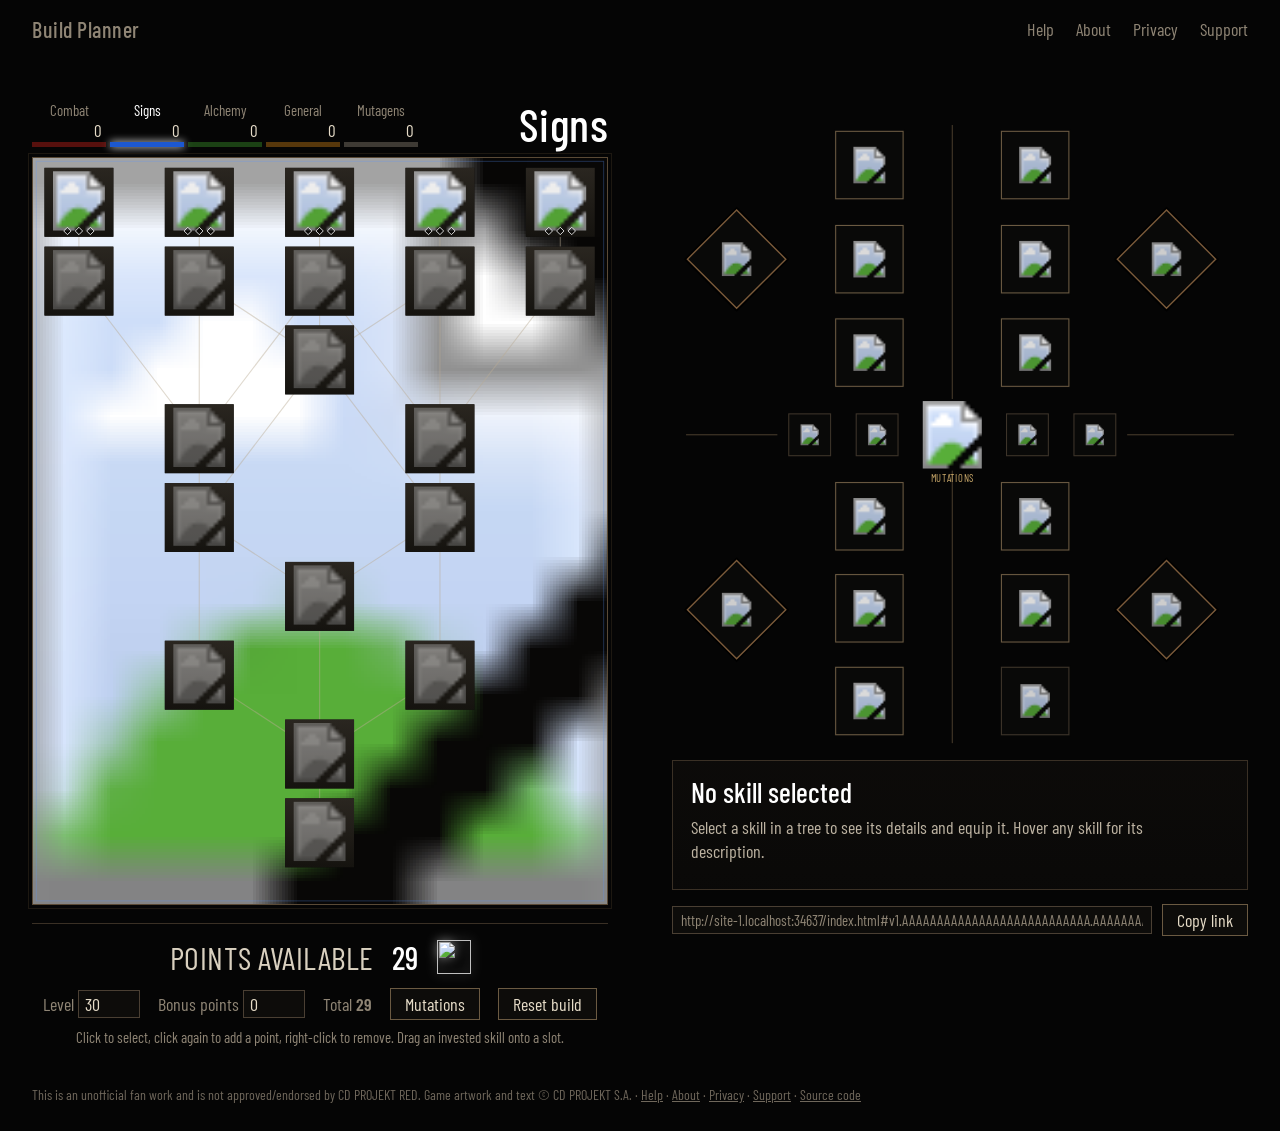
==== commit 1d7508f6: "Fixed mutation tree behaviour" ====
--- a/index.html
+++ b/index.html
@@ -3,7 +3,12 @@
 <head>
 <meta charset="utf-8">
 <meta name="viewport" content="width=device-width, initial-scale=1, viewport-fit=cover">
-<title>Witcher 3 Build Planner </title>
+<title>Build Planner: unofficial skill tree planner</title>
+<meta name="description" content="Free, unofficial fan-made skill tree, mutation and build planner. Plan skills, mutations, mutagens and slots, then share your build as a link. No accounts, no tracking.">
+<meta property="og:title" content="Build Planner: unofficial skill tree planner">
+<meta property="og:description" content="Plan skills, mutations, mutagens and slots, then share your build as a link.">
+<meta property="og:type" content="website">
+<link rel="icon" href="data:image/svg+xml,<svg xmlns=%22http://www.w3.org/2000/svg%22 viewBox=%220 0 100 100%22><text y=%22.9em%22 font-size=%2290%22>⚔️</text></svg>">
 <style>
 @font-face{font-family:"Barlow Condensed";font-style:normal;font-weight:400;font-display:swap;src:url(fonts/barlow-condensed-latin-400-normal.woff2) format("woff2")}
 @font-face{font-family:"Barlow Condensed";font-style:normal;font-weight:500;font-display:swap;src:url(fonts/barlow-condensed-latin-500-normal.woff2) format("woff2")}
@@ -80,24 +85,43 @@
 .mside{padding:20px 24px;border-left:1px solid #2a241d}.mside h2{margin:0;font-size:30px;font-weight:500;color:#fff}.mstate{font-size:17px;margin:2px 0 12px;text-transform:capitalize}
 .mside p{color:#cfc5b3;font-size:18px;line-height:1.35;margin:0 0 12px}.mcost{border:1px solid #3a3025;padding:8px 14px;margin-bottom:12px}.mcost div{display:flex;justify-content:space-between;font-size:18px;padding:3px 0}
 .ok{color:#8fd46a}.no{color:#e06a5a}.mreq{font-size:17px;color:#a09588;margin-bottom:12px}.mbtns{display:flex;gap:10px;flex-wrap:wrap;margin-bottom:12px}
+.mnote{border:1px solid #8a3a2e;background:#2a0f0b;color:#f0c8bf;padding:8px 12px;margin:0 0 12px;font-size:17px;display:flex;gap:10px;align-items:center;flex-wrap:wrap}.mnote .btn{font-size:16px;padding:3px 12px}
 .mcentre:focus{outline:none}.mcentre:focus-visible circle{stroke:#fff}
 nav.site{display:flex;gap:16px;font-size:17px}nav.site a{color:#8f8575;text-decoration:none}nav.site a:hover,nav.site a:focus-visible{color:#e6dcc8}
+header{justify-content:space-between}nav.site{margin-left:auto;gap:22px!important;font-size:18px!important}
+.budget{margin:12px 0 0!important;justify-content:center;flex-wrap:wrap;gap:12px 18px!important;width:100%}
+@media (max-width:640px){.budget{justify-content:flex-start}}
+.mbody{display:block!important}.mweb{position:relative}.mfoot{padding:10px 22px 14px;color:#8f8575;font-size:16px;border-top:1px solid #2a241d;text-align:center}.mfoot b{color:#e6dcc8;font-weight:500}
+.mtip{position:absolute;z-index:5;width:340px;background:#0d0c0bf2;border:1px solid #4a4238;box-shadow:0 10px 30px #000c;pointer-events:none;font-size:16px;line-height:1.3;color:#e8e1d4}
+.mtip .tn{display:block;padding:8px 12px 4px;font-weight:500;font-size:18px;color:#fff;letter-spacing:.3px}.mtip p{margin:0;padding:0 12px 8px;color:#e0d8ca}
+.mtip .tu{padding:2px 12px;color:#8f8575;font-size:13px;letter-spacing:.6px}.mtip .tc{display:flex;gap:14px;padding:2px 12px 8px;flex-wrap:wrap}.mtip .tc span{color:#5c554b}.mtip .tc span.on{color:#fff;border-bottom:2px solid #e6c47a}
+.mtip .tc span.on.red{border-color:#c0443a}.mtip .tc span.on.blue{border-color:#4f86e0}.mtip .tc span.on.green{border-color:#6cbc4a}
+.mtip .tcost{padding:0 12px 8px;color:#bfb6a8;font-size:15px}.mtip .tbar{padding:6px 12px;display:flex;gap:10px;align-items:center;color:#fff}
+.mtip .tbar.green{background:linear-gradient(90deg,#2f6b1c,#1c4410)}.mtip .tbar.red{background:linear-gradient(90deg,#6e1712,#40100c)}
+.mtip kbd{border:1px solid #ffffff55;padding:0 6px;font-family:inherit;font-size:13px;background:#0005}.mtip .tr{padding:5px 12px;color:#8f8575;font-size:13px}
+.mctl{display:flex;gap:14px;align-items:center;color:#bfb6a8;font-size:18px;flex-wrap:wrap}
+.mctl input{width:64px;background:#0d0c0a;border:1px solid #6b5a42;color:#fff;font:inherit;font-size:18px;padding:2px 6px}
+.mctl input:focus-visible{outline:2px solid #c8a86b;outline-offset:1px}
+@keyframes mflash{0%,100%{box-shadow:0 0 0 0 #e0473a00}30%{box-shadow:0 0 0 4px #e0473aaa;background:#3a120e}}
+.flash{animation:mflash .9s ease-out 2;border-radius:2px}
+@media (prefers-reduced-motion:reduce){.flash{animation:none;outline:2px solid #e0473a}}
+.neg b{color:#ff6a5a}
+.mfoot .btn{margin-left:14px;font-size:16px;padding:2px 12px}
 </style>
 </head>
 <body>
 <header>
   <h1>Build Planner</h1><nav class="site" aria-label="Site"><a href="help.html">Help</a><a href="about.html">About</a><a href="privacy.html">Privacy</a><a href="support.html">Support</a></nav>
-  <div class="budget">
-    <label>Level <input id="lvl" type="number" min="1" max="100" value="3"></label><label title="Places of Power and other sources">Bonus points <input id="bonuspts" type="number" min="0" max="100" value="6"></label><span>Total <b id="total">8</b></span>
-    <span>Points available <b id="avail">0</b></span>
-    <button class="btn" id="mutbtn">Mutations</button><button class="btn" id="reset">Reset build</button>
-  </div>
 </header>
 <main>
   <section>
     <div class="tabs" role="tablist" id="tabs"></div>
     <div class="panel" id="treePanel"></div>
-    <div class="pts">POINTS AVAILABLE <b id="avail2">0</b><img src="assets/c27638309eec.png" alt=""></div><p class="hint" id="treeHint"></p>
+    <div class="pts">POINTS AVAILABLE <b id="avail2">0</b><img src="assets/c27638309eec.png" alt=""></div><div class="budget" aria-label="Character points">
+    <label>Level <input id="lvl" type="number" min="1" max="100" value="30"></label><label title="Places of Power and other sources">Bonus points <input id="bonuspts" type="number" min="0" max="100" value="0"></label><span>Total <b id="total">8</b></span>
+    <span hidden>Points available <b id="avail">0</b></span>
+    <button class="btn" id="mutbtn">Mutations</button><button class="btn" id="reset">Reset build</button>
+  </div><p class="hint" id="treeHint"></p>
   </section>
   <section class="right">
     <div class="bonus" id="bonus"></div>
@@ -112,24 +136,2334 @@
 <footer>This is an unofficial fan work and is not approved/endorsed by CD PROJEKT RED. Game artwork and text © CD PROJEKT S.A. · <a href="help.html" style="color:inherit">Help</a> · <a href="about.html" style="color:inherit">About</a> · <a href="privacy.html" style="color:inherit">Privacy</a> · <a href="support.html" style="color:inherit">Support</a> · <a href="https://github.com/viv4-web/w3planner" style="color:inherit">Source code</a></footer>
 <div class="tip" id="tip" role="tooltip"></div>
 <div class="mov" id="mutov" hidden role="dialog" aria-modal="true" aria-labelledby="mtitle"><div class="mmodal">
- <div class="mh"><h2 id="mtitle">MUTATIONS</h2><div class="mhead" id="mhead"></div><button class="x" id="mclose" aria-label="Close mutations">✕</button></div>
- <div class="mbody"><div class="mweb"><svg id="mweb" viewBox="60 -10 880 480" preserveAspectRatio="xMidYMid meet" aria-label="Mutation tree"></svg></div><div class="mside" id="mside"></div></div>
+ <div class="mh"><h2 id="mtitle">MUTATIONS</h2><div class="mctl" aria-label="Character points"><label>Level <input id="mlvl" type="number" min="1" max="100"></label><label title="Places of Power and other sources">Bonus points <input id="mbonus" type="number" min="0" max="100"></label></div><div class="mhead" id="mhead"></div><button class="x" id="mclose" aria-label="Close mutations">✕</button></div>
+ <div class="mbody"><div class="mweb"><div class="mtip" id="mtip" hidden role="tooltip"></div><svg id="mweb" viewBox="60 -10 880 480" preserveAspectRatio="xMidYMid meet" aria-label="Mutation tree"></svg></div></div><div class="mfoot"><span id="mhint">Hover a mutation for details · <b>Click</b> to research, then activate · <b>Right-click</b> to undo research</span><button class="btn" id="mundo" disabled>Undo research</button></div>
 </div></div>
 
 <script>
 const DATA=[[["sword_s22","Muscle memory",0,3,3,0,[],1,1,"Sword_StyleFast"],["sword_s33","Arrow deflection",0,9,3,0,[],1,1,"Sword_Utility"],["sword_s23","Strength training",3,0,3,0,[0],1,1,"Sword_StyleStrong"],["sword_s34","Cold blood",3,12,3,0,[1],1,1,"Sword_Crossbow"],["sword_s24","Precise blows",6,3,3,0,[0,2],1,1,"Sword_StyleFast"],["sword_s16","Resolve",6,9,3,0,[1,3],1,0,"Sword_BattleTrance"],["sword_s18","Undying",9,6,3,6,[4,5],1,0,"Sword_BattleTrance"],["sword_s25","Crushing blows",12,0,3,0,[2],1,1,"Sword_StyleStrong"],["sword_s20","Razor focus",12,3,3,12,[4],1,0,"Sword_BattleTrance"],["sword_s36","Fleet footed",12,6,3,0,[6],1,1,"Sword_Utility"],["sword_s32","Lightning reflexes",12,9,3,0,[5],1,1,"Sword_Crossbow"],["sword_s26","Anatomical knowledge",12,12,3,0,[3],1,1,"Sword_Crossbow"],["sword_s35","Whirl",15,6,3,0,[9],1,1,"Sword_StyleFast"],["sword_s2","Rend",18,3,3,12,[8,7,12],1,0,"Sword_StyleStrong"],["sword_s31","Counter attack",18,9,3,0,[10,11,12],1,1,"Sword_Utility"],["sword_s28","Sunder armor",21,0,3,0,[7],1,1,"Sword_StyleStrong"],["sword_s29","Crippling strikes",21,6,3,0,[12],1,1,"Sword_StyleFast"],["sword_s27","Crippling shot",21,12,3,0,[11],1,1,"Sword_Crossbow"],["sword_s30","Deadly precision",24,3,3,0,[13,16],1,1,"Sword_Crossbow"],["sword_s19","Flood of anger",24,9,3,18,[16,14],1,0,"Sword_BattleTrance"]],[["magic_s20","Far reaching aard",0,0,3,0,[],0,0,"Signs_Aard"],["magic_s8","Melt armor",0,3,3,0,[],0,0,"Signs_Igni"],["magic_s42","Sustained glyphs",0,6,3,0,[],1,1,"Signs_Yrden"],["magic_s13","Exploding shield",0,9,3,0,[],0,0,"Signs_Quen"],["magic_s17","Delusion",0,12,3,0,[],0,0,"Signs_Axi"],["magic_s1","Aard sweep",3,0,3,6,[0],1,0,"Signs_Aard"],["magic_s28","Firestream",3,3,3,0,[1],1,1,"Signs_Igni"],["magic_s3","Magic trap",3,6,3,6,[2],1,0,"Signs_Yrden"],["magic_s4","Active shield",3,9,3,6,[3],1,0,"Signs_Quen"],["magic_s31","Puppet",3,12,3,0,[4],1,1,"Signs_Axi"],["magic_s11","Supercharged glyphs",6,6,3,18,[6,7,8],1,0,"Signs_Yrden"],["magic_s33","Shock wave",9,3,3,0,[5,6,7],1,1,"Signs_Aard"],["magic_s19","Domination",9,9,3,18,[7,8,9],1,0,"Signs_Axi"],["magic_s35","Catalyst",12,3,3,0,[10,11],1,1,"Signs_Yrden"],["magic_s36","Fortified signs",12,9,3,0,[10,12],1,1,"Signs_Yrden"],["magic_s37","Convergence theory",15,6,3,0,[13,14],1,1,"Signs_Yrden"],["magic_s38","Focus",18,3,3,0,[13],1,1,"Signs_Yrden"],["magic_s39","Avoidance",18,9,3,0,[14],1,1,"Signs_Yrden"],["magic_s40","Overload",21,6,3,0,[15,16,17],1,1,"Signs_Yrden"],["magic_s41","Resonance",24,6,3,0,[18],1,1,"Signs_Yrden"]],[["alchemy_s2","Refreshment",0,2,3,6,[],1,0,"Alchemy_Potions"],["alchemy_s8","Efficiency",0,6,3,12,[],1,0,"Alchemy_Bombs"],["alchemy_s16","Frenzy",0,10,3,0,[],1,0,"Alchemy_Grasses"],["alchemy_s14","Adaptation",3,0,3,18,[0],1,0,"Alchemy_Mutagens"],["alchemy_s20","Endure pain",3,12,3,6,[2],1,0,"Alchemy_Grasses"],["alchemy_s10","Pyrotechnics",6,2,3,6,[0,1,3],1,0,"Alchemy_Bombs"],["alchemy_s27","Hunter instinct",6,6,3,0,[0,1,2],1,1,"Alchemy_Oils"],["alchemy_s12","Poisoned blades",6,10,3,0,[1,2,4],1,0,"Alchemy_Oils"],["alchemy_s5","Protective coating",9,2,3,6,[5],0,0,"Alchemy_Oils"],["alchemy_s18","Acquired tolerance",9,6,3,0,[6],1,0,"Alchemy_Mutagens"],["alchemy_s23","Toxic shock",9,10,3,0,[7],1,1,"Alchemy_Bombs"],["alchemy_s13","Tissue transformation",12,6,3,6,[8,9,10],1,0,"Alchemy_Mutagens"],["alchemy_s3","Delayed recovery",15,4,3,12,[11],1,0,"Alchemy_Potions"],["alchemy_s24","Heightened tolerance",15,8,3,0,[11],1,1,"Alchemy_Potions"],["alchemy_s25","Volatile concoction",18,2,3,0,[12,8],1,1,"Alchemy_Oils"],["alchemy_s22","Debilitating poison",18,10,3,0,[10,13],1,1,"Alchemy_Grasses"],["alchemy_s15","Fast metabolism",21,6,3,12,[12,13],1,0,"Alchemy_Grasses"],["alchemy_s11","Cluster bombs",24,2,3,18,[14],1,0,"Alchemy_Bombs"],["alchemy_s4","Side effects",24,6,3,18,[16],1,0,"Alchemy_Potions"],["alchemy_s26","Wyvern sting",24,10,3,0,[15],1,1,"Alchemy_Potions"]],[["perk_23","Cat school techniques",0,6,3,0,[],1,1,"Perks_col3"],["perk_40","Battle frenzy",5,0,3,0,[0,6],1,1,"Perks_col4"],["perk_26","Wolven school techniques",5,6,3,0,[],1,1,"Perks_col1"],["perk_42","Adrenaline burst",5,12,3,0,[0,8],1,1,"Perks_col3"],["perk_31","Attack is the best defense",8,3,3,0,[0,7,2,6],1,1,"Perks_col5"],["perk_38","Sun and stars",8,9,3,0,[0,7,2,8],1,1,"Perks_col1"],["perk_35","Strong back",10,0,3,0,[4,1,9],1,1,"Perks_col5"],["perk_25","Bear school techniques",10,6,3,0,[],1,1,"Perks_col5"],["perk_30","Survival instinct",10,12,3,0,[10,5,3],1,1,"Perks_col2"],["perk_41","Gourmet",13,3,3,0,[12,7,6,11],1,1,"Perks_col2"],["perk_34","Rage management",13,9,3,0,[12,7,8,13],1,1,"Perks_col2"],["perk_37","Conjunction",15,0,3,0,[16,9,14],1,1,"Perks_col4"],["perk_24","Griffin school techniques",15,6,3,0,[],1,1,"Perks_col4"],["perk_43","Synergy",15,12,3,0,[18,15,10],1,1,"Perks_col4"],["perk_44","Element of surprise",18,3,3,0,[12,17,19,11],1,1,"Perks_col1"],["perk_33","Metabolic control",18,9,3,0,[12,17,19,13],1,1,"Perks_col5"],["perk_39","Advanced pyrotechnics",20,0,3,0,[19,11],1,1,"Perks_col3"],["perk_27","Manticore school techniques",20,6,3,0,[],1,1,"Perks_col2"],["perk_32","Metabolism boost",20,12,3,0,[19,13],1,1,"Perks_col1"],["perk_28","Viper school techniques",25,6,3,0,[],1,1,"Perks_col3"]]];
 
 // ---- skill tooltip engine: ported from the game's own menu scripts ----
-const TIPDATA={"tips":{"sword_s2":"\n\t\t\n\t\t\n\t\t\n\t\t\n\t\t\n\t\t\n\t\t\n\t\t\n\t\t\n\t\t\n\t\t\n\t\t\n\t\tmn=AA(\"sword_adrenalinegain\",'focus_gain');mx=mn;\n\t\tability =  mn;\n\t\targ_focus = ability.a;\n\n\t\t\n\t\t\t\t\n\t\t\t\t\n\t\t\t\tability = SA(\"S_Sword_s02\",'adrenaline_damage_bonus');\n\t\t\t\targsInt.push(Math.round(ability.m * skillLevel * 100));\n\t\t\t\t\n\t\t\t\tout = LOCP(locKey, argsInt);\n\t\t\t\t\nout = out + \"<br>\" + LOC(\"focus_gain\") + \": +\" + Math.round((arg_focus * 100) * skillLevel) + \"%\";","sword_s16":"\n\t\t\n\t\t\n\t\t\n\t\t\n\t\t\n\t\t\n\t\t\n\t\t\n\t\t\n\t\t\n\t\t\n\t\t\n\t\tmn=AA(\"sword_adrenalinegain\",'focus_gain');mx=mn;\n\t\tability =  mn;\n\t\targ_focus = ability.a;\n\n\t\t\n\n\t\t\t\targ = CALC(SA(\"S_Sword_s16\",'focus_drain_reduction')) * skillLevel;\n\t\t\t\targsInt.push(Math.round(arg*100));\n\t\t\t\tout = LOCP(locKey, argsInt);\n\t\t\t\t\nout = out + \"<br>\" + LOC(\"focus_gain\") + \": +\" + Math.round((arg_focus * 100) * skillLevel) + \"%\";","sword_s18":"\n\t\t\n\t\t\n\t\t\n\t\t\n\t\t\n\t\t\n\t\t\n\t\t\n\t\t\n\t\t\n\t\t\n\t\t\n\t\tmn=AA(\"sword_adrenalinegain\",'focus_gain');mx=mn;\n\t\tability =  mn;\n\t\targ_focus = ability.a;\n\n\t\t\n\n\t\t\t\tif (skillLevel > 1)\n\t\t\t\t{\n\t\t\t\t\targ = CALC(SA(\"S_Sword_s18\",'healing_bonus')) * (skillLevel-1);\n\t\t\t\t\targsInt.push(Math.round(arg*100));\n\t\t\t\t\tout = LOCP(locKey, argsInt);\n\t\t\t\t}\n\t\t\t\telse\n\t\t\t\t\tout = LOC(targetSkill.localisationDescriptionKey);\n\t\t\t\t\nout = out + \"<br>\" + LOC(\"focus_gain\") + \": +\" + Math.round((arg_focus * 100) * skillLevel) + \"%\";","sword_s20":"\n\t\t\n\t\t\n\t\t\n\t\t\n\t\t\n\t\t\n\t\t\n\t\t\n\t\t\n\t\t\n\t\t\n\t\t\n\t\tmn=AA(\"sword_adrenalinegain\",'focus_gain');mx=mn;\n\t\tability =  mn;\n\t\targ_focus = ability.a;\n\n\t\t\n\n\t\t\t\tability = MUL(SA(\"S_Sword_s20\",'focus_gain'),skillLevel);\n\t\t\t\targsInt.push(Math.round(ability.a*100));\n\t\t\t\tout = LOCP(locKey, argsInt);\n\t\t\t\t\nout = out + \"<br>\" + LOC(\"focus_gain\") + \": +\" + Math.round((arg_focus * 100) * skillLevel) + \"%\";","sword_s19":"\n\t\t\n\t\t\n\t\t\n\t\t\n\t\t\n\t\t\n\t\t\n\t\t\n\t\t\n\t\t\n\t\t\n\t\t\n\t\tmn=AA(\"sword_adrenalinegain\",'focus_gain');mx=mn;\n\t\tability =  mn;\n\t\targ_focus = ability.a;\n\n\t\t\n\n\t\t\t\tability = MUL(SA(\"S_Sword_s19\",'spell_power'),skillLevel);\n\t\t\t\targsInt.push(Math.round(ability.m*100));\n\t\t\t\tout = LOCP(locKey, argsInt);\n\t\t\t\t\nout = out + \"<br>\" + LOC(\"focus_gain\") + \": +\" + Math.round((arg_focus * 100) * skillLevel) + \"%\";","magic_s20":"\n\t\t\n\t\t\n\t\t\n\t\t\n\t\t\n\t\t\n\t\t\n\t\t\n\t\t\n\t\t \n\t\t\n\t\t\n\t\t\n\t\tmn=AA(\"magic_staminaregen\",'staminaRegen');mx=mn;\n\t\tability =  mn;\n\t\targ_stamina = ability.m;\n\n\t\t\n\n\t\t\t\targ = CALC(SA(\"S_Magic_s20\",'range')) * skillLevel;\n\t\t\t\targsInt.push(Math.round(arg));\n\t\t\t\tout = LOCP(locKey, argsInt);\n\t\t\t\t\nout = out + \"<br>\" + LOC(\"attribute_name_staminaregen\") + \": +\" + NTZ((arg_stamina * 100) * skillLevel) + \"/\" + LOC(\"per_second\");","magic_s1":"\n\t\t\n\t\t\n\t\t\n\t\t\n\t\t\n\t\t\n\t\t\n\t\t\n\t\t\n\t\t \n\t\t\n\t\t\n\t\t\n\t\tmn=AA(\"magic_staminaregen\",'staminaRegen');mx=mn;\n\t\tability =  mn;\n\t\targ_stamina = ability.m;\n\n\t\t\n\n\t\t\t\tpenaltyReduction = 1 - (skillLevel + 1) * CALC(SA(\"S_Magic_s01\",'spell_power_penalty_reduction'));\n\t\t\t\tpenalty = SA(\"S_Magic_s01\",\"CPS_SpellPower\");\n\t\t\t\targ = -penalty.m * penaltyReduction;\n\t\t\t\n\t\t\t\targsInt.push(Math.round(arg*100));\n\t\t\t\tout = LOCP(locKey, argsInt);\n\t\t\t\t\nout = out + \"<br>\" + LOC(\"attribute_name_staminaregen\") + \": +\" + NTZ((arg_stamina * 100) * skillLevel) + \"/\" + LOC(\"per_second\");","magic_s8":"\n\t\t\n\t\t\n\t\t\n\t\t\n\t\t\n\t\t\n\t\t\n\t\t\n\t\t\n\t\t \n\t\t\n\t\t\n\t\t\n\t\tmn=AA(\"magic_staminaregen\",'staminaRegen');mx=mn;\n\t\tability =  mn;\n\t\targ_stamina = ability.m;\n\n\t\t\n\n\t\t\t\tability = MUL(SA(\"S_Magic_s08\",'burn_chance_bonus'),skillLevel);\n\t\t\t\targsInt.push(Math.round(ability.a*100));\n\t\t\t\tout = LOCP(locKey, argsInt);\n\t\t\t\t\t\nout = out + \"<br>\" + LOC(\"attribute_name_staminaregen\") + \": +\" + NTZ((arg_stamina * 100) * skillLevel) + \"/\" + LOC(\"per_second\");","magic_s3":"\n\t\t\n\t\t\n\t\t\n\t\t\n\t\t\n\t\t\n\t\t\n\t\t\n\t\t\n\t\t \n\t\t\n\t\t\n\t\t\n\t\tmn=AA(\"magic_staminaregen\",'staminaRegen');mx=mn;\n\t\tability =  mn;\n\t\targ_stamina = ability.m;\n\n\t\t\n\n\t\t\t\targsInt.push(25*(skillLevel-1));\n\t\t\t\tout = LOCP(locKey, argsInt);\n\t\t\t\t\nout = out + \"<br>\" + LOC(\"attribute_name_staminaregen\") + \": +\" + NTZ((arg_stamina * 100) * skillLevel) + \"/\" + LOC(\"per_second\");","magic_s11":"\n\t\t\n\t\t\n\t\t\n\t\t\n\t\t\n\t\t\n\t\t\n\t\t\n\t\t\n\t\t \n\t\t\n\t\t\n\t\t\n\t\tmn=AA(\"magic_staminaregen\",'staminaRegen');mx=mn;\n\t\tability =  mn;\n\t\targ_stamina = ability.m;\n\n\t\t\n\n\t\t\t\targ = CALC(SA(\"S_Magic_s11\",'direct_damage_per_sec')) * skillLevel;\n\t\t\t\targsInt.push(Math.round(arg));\n\t\t\t\tout = LOCP(locKey, argsInt);\n\t\t\t\t\t\nout = out + \"<br>\" + LOC(\"attribute_name_staminaregen\") + \": +\" + NTZ((arg_stamina * 100) * skillLevel) + \"/\" + LOC(\"per_second\");","magic_s13":"\n\t\t\n\t\t\n\t\t\n\t\t\n\t\t\n\t\t\n\t\t\n\t\t\n\t\t\n\t\t \n\t\t\n\t\t\n\t\t\n\t\tmn=AA(\"magic_staminaregen\",'staminaRegen');mx=mn;\n\t\tability =  mn;\n\t\targ_stamina = ability.m;\n\n\t\t\n\n\t\t\t\tout = LOCP(locKey);\n\t\t\t\t\nout = out + \"<br>\" + LOC(\"attribute_name_staminaregen\") + \": +\" + NTZ((arg_stamina * 100) * skillLevel) + \"/\" + LOC(\"per_second\");","magic_s4":"\n\t\t\n\t\t\n\t\t\n\t\t\n\t\t\n\t\t\n\t\t\n\t\t\n\t\t\n\t\t \n\t\t\n\t\t\n\t\t\n\t\tmn=AA(\"magic_staminaregen\",'staminaRegen');mx=mn;\n\t\tability =  mn;\n\t\targ_stamina = ability.m;\n\n\t\t\n\n\t\t\t\tif (skillLevel == 1 || skillLevel == 2)\n\t\t\t\t\targsInt.push(100/skillLevel);\n\t\t\t\t\n\t\t\t\tout = LOCP(locKey, argsInt);\n\t\t\t\t\nout = out + \"<br>\" + LOC(\"attribute_name_staminaregen\") + \": +\" + NTZ((arg_stamina * 100) * skillLevel) + \"/\" + LOC(\"per_second\");","magic_s17":"\n\t\t\n\t\t\n\t\t\n\t\t\n\t\t\n\t\t\n\t\t\n\t\t\n\t\t\n\t\t \n\t\t\n\t\t\n\t\t\n\t\tmn=AA(\"magic_staminaregen\",'staminaRegen');mx=mn;\n\t\tability =  mn;\n\t\targ_stamina = ability.m;\n\n\t\t\n\n\t\t\t\tout = LOCP(locKey);\n\t\t\t\t\nout = out + \"<br>\" + LOC(\"attribute_name_staminaregen\") + \": +\" + NTZ((arg_stamina * 100) * skillLevel) + \"/\" + LOC(\"per_second\");","magic_s19":"\n\t\t\n\t\t\n\t\t\n\t\t\n\t\t\n\t\t\n\t\t\n\t\t\n\t\t\n\t\t \n\t\t\n\t\t\n\t\t\n\t\tmn=AA(\"magic_staminaregen\",'staminaRegen');mx=mn;\n\t\tability =  mn;\n\t\targ_stamina = ability.m;\n\n\t\t\n\n\t\t\t\tif (skillLevel == 1 || skillLevel == 2)\n\t\t\t\t\targsInt.push(50/skillLevel);\n\t\t\t\t\n\t\t\t\tout = LOCP(locKey, argsInt);\n\t\t\t\t\nout = out + \"<br>\" + LOC(\"attribute_name_staminaregen\") + \": +\" + NTZ((arg_stamina * 100) * skillLevel) + \"/\" + LOC(\"per_second\");","alchemy_s2":"\n\t\t\n\t\t\n\t\t\n\t\t\n\t\t\n\t\t\n\t\t\n\t\t\n\t\t\n\t\t\n\t\t\n\t\t\n\t\t\n\t\tmn=AA(\"alchemy_potionduration\",'potion_duration');mx=mn;\n\t\tability =  mn;\n\t\targ_duration = CALC(ability);\n\t\t\n\t\t\n\n\t\t\t\targ = CALC(SA(\"S_Alchemy_s02\",'vitality_gain_perc')) * skillLevel;\n\t\t\t\targsInt.push(Math.round(arg*100));\n\t\t\t\tout = LOCP(locKey, argsInt);\n\t\t\t\t\nout = out;","alchemy_s3":"\n\t\t\n\t\t\n\t\t\n\t\t\n\t\t\n\t\t\n\t\t\n\t\t\n\t\t\n\t\t\n\t\t\n\t\t\n\t\t\n\t\tmn=AA(\"alchemy_potionduration\",'potion_duration');mx=mn;\n\t\tability =  mn;\n\t\targ_duration = CALC(ability);\n\t\t\n\t\t\n\n\t\t\t\targ = GetWitcherPlayer().GetAlchemyS03Threshold(skillLevel);\n\t\t\t\targsInt.push(Math.max(0, Math.round(arg*100)));\n\t\t\t\tout = LOCP(locKey, argsInt);\n\t\t\t\t\nout = out;","alchemy_s4":"\n\t\t\n\t\t\n\t\t\n\t\t\n\t\t\n\t\t\n\t\t\n\t\t\n\t\t\n\t\t\n\t\t\n\t\t\n\t\t\n\t\tmn=AA(\"alchemy_potionduration\",'potion_duration');mx=mn;\n\t\tability =  mn;\n\t\targ_duration = CALC(ability);\n\t\t\n\t\t\n\n\t\t\t\targ = CALC(SA(\"S_Alchemy_s04\",'apply_chance')) * skillLevel;\n\t\t\t\targsInt.push(Math.min(100, Math.round(arg*100)));\n\t\t\t\tout = LOCP(locKey, argsInt);\n\t\t\t\t\nout = out;","alchemy_s12":"\n\t\t\n\t\t\n\t\t\n\t\t\n\t\t\n\t\t\n\t\t\n\t\t\n\t\t\n\t\t\n\t\t\n\t\t\n\t\t\n\t\tmn=AA(\"alchemy_potionduration\",'potion_duration');mx=mn;\n\t\tability =  mn;\n\t\targ_duration = CALC(ability);\n\t\t\n\t\t\n\t\t\t\n\t\t\t\targ = CALC(SA(\"S_Alchemy_s12\",'skill_chance')) * skillLevel;\n\t\t\t\targsInt.push(Math.round(arg * 100));\n\t\t\t\tout = LOCP(locKey, argsInt);\n\t\t\t\t\nout = out;","alchemy_s5":"\n\t\t\n\t\t\n\t\t\n\t\t\n\t\t\n\t\t\n\t\t\n\t\t\n\t\t\n\t\t\n\t\t\n\t\t\n\t\t\n\t\tmn=AA(\"alchemy_potionduration\",'potion_duration');mx=mn;\n\t\tability =  mn;\n\t\targ_duration = CALC(ability);\n\t\t\n\t\t\n\n\t\t\t\targ = 5 * skillLevel;\n\t\t\t\targsInt.push(Math.round(arg));\n\t\t\t\tout = LOCP(locKey, argsInt);\n\t\t\t\t\nout = out;","alchemy_s10":"\n\t\t\n\t\t\n\t\t\n\t\t\n\t\t\n\t\t\n\t\t\n\t\t\n\t\t\n\t\t\n\t\t\n\t\t\n\t\t\n\t\tmn=AA(\"alchemy_potionduration\",'potion_duration');mx=mn;\n\t\tability =  mn;\n\t\targ_duration = CALC(ability);\n\t\t\n\t\t\n\n\t\t\t\targ = CALC(SA(\"S_Alchemy_s10\",'PhysicalDamage')) * skillLevel;\n\t\t\t\targsInt.push(Math.round(arg));\n\t\t\t\tout = LOCP(locKey, argsInt);\n\t\t\t\t\nout = out;","alchemy_s8":"\n\t\t\n\t\t\n\t\t\n\t\t\n\t\t\n\t\t\n\t\t\n\t\t\n\t\t\n\t\t\n\t\t\n\t\t\n\t\t\n\t\tmn=AA(\"alchemy_potionduration\",'potion_duration');mx=mn;\n\t\tability =  mn;\n\t\targ_duration = CALC(ability);\n\t\t\n\t\t\n\n\t\t\t\targ = CALC(SA(\"S_Alchemy_s08\",'item_count')) * skillLevel;\n\t\t\t\targsInt.push(Math.round(arg));\n\t\t\t\tout = LOCP(locKey, argsInt);\n\t\t\t\t\nout = out;","alchemy_s11":"\n\t\t\n\t\t\n\t\t\n\t\t\n\t\t\n\t\t\n\t\t\n\t\t\n\t\t\n\t\t\n\t\t\n\t\t\n\t\t\n\t\tmn=AA(\"alchemy_potionduration\",'potion_duration');mx=mn;\n\t\tability =  mn;\n\t\targ_duration = CALC(ability);\n\t\t\n\t\t\n\n\t\t\t\targ = 1 + skillLevel;\n\t\t\t\targsInt.push(Math.round(arg));\n\t\t\t\tout = LOCP(locKey, argsInt);\n\t\t\t\t\nout = out;","alchemy_s18":"\n\t\t\n\t\t\n\t\t\n\t\t\n\t\t\n\t\t\n\t\t\n\t\t\n\t\t\n\t\t\n\t\t\n\t\t\n\t\t\n\t\tmn=AA(\"alchemy_potionduration\",'potion_duration');mx=mn;\n\t\tability =  mn;\n\t\targ_duration = CALC(ability);\n\t\t\n\t\t\n\n\t\t\t\targsInt.push(skillLevel);\n\t\t\t\tout = LOCP(locKey, argsInt);\n\t\t\t\t\nout = out;","alchemy_s13":"\n\t\t\n\t\t\n\t\t\n\t\t\n\t\t\n\t\t\n\t\t\n\t\t\n\t\t\n\t\t\n\t\t\n\t\t\n\t\t\n\t\tmn=AA(\"alchemy_potionduration\",'potion_duration');mx=mn;\n\t\tability =  mn;\n\t\targ_duration = CALC(ability);\n\t\t\n\t\t\n\n\t\t\t\targ = CALC(SA(\"S_Alchemy_s13\",'vitality')) * skillLevel;\n\t\t\t\targsInt.push(Math.round(arg));\n\t\t\t\tout = LOCP(locKey, argsInt);\n\t\t\t\t\nout = out;","alchemy_s14":"\n\t\t\n\t\t\n\t\t\n\t\t\n\t\t\n\t\t\n\t\t\n\t\t\n\t\t\n\t\t\n\t\t\n\t\t\n\t\t\n\t\tmn=AA(\"alchemy_potionduration\",'potion_duration');mx=mn;\n\t\tability =  mn;\n\t\targ_duration = CALC(ability);\n\t\t\n\t\t\n\n\t\t\t\tability = MUL(SA(\"S_Alchemy_s14\",'duration'),skillLevel);\t\t\t\t\n\t\t\t\targsInt.push(Math.round(ability.m*100));\n\t\t\t\tout = LOCP(locKey, argsInt);\n\t\t\t\t\nout = out;","alchemy_s16":"\n\t\t\n\t\t\n\t\t\n\t\t\n\t\t\n\t\t\n\t\t\n\t\t\n\t\t\n\t\t\n\t\t\n\t\t\n\t\t\n\t\tmn=AA(\"alchemy_potionduration\",'potion_duration');mx=mn;\n\t\tability =  mn;\n\t\targ_duration = CALC(ability);\n\t\t\n\t\t\n\n\t\t\t\targsInt.push(5*skillLevel);\n\t\t\t\tout = LOCP(locKey, argsInt);\n\t\t\t\t\nout = out;","alchemy_s20":"\n\t\t\n\t\t\n\t\t\n\t\t\n\t\t\n\t\t\n\t\t\n\t\t\n\t\t\n\t\t\n\t\t\n\t\t\n\t\t\n\t\tmn=AA(\"alchemy_potionduration\",'potion_duration');mx=mn;\n\t\tability =  mn;\n\t\targ_duration = CALC(ability);\n\t\t\n\t\t\n\n\t\t\t\ttheGame.GetDefinitionsManager().GetAbilityAttributeValue(EffectTypeToName(EET_IgnorePain), StatEnumToName(BCS_Vitality), min, max);\n\t\t\t\tability = mn;\n\t\t\t\targ = ability.m * skillLevel;\t\t\t\t\n\t\t\t\targsInt.push(Math.round(arg*100));\n\t\t\t\tout = LOCP(locKey, argsInt);\n\t\t\t\t\nout = out;","alchemy_s15":"\n\t\t\n\t\t\n\t\t\n\t\t\n\t\t\n\t\t\n\t\t\n\t\t\n\t\t\n\t\t\n\t\t\n\t\t\n\t\t\n\t\tmn=AA(\"alchemy_potionduration\",'potion_duration');mx=mn;\n\t\tability =  mn;\n\t\targ_duration = CALC(ability);\n\t\t\n\t\t\n\n\t\t\t\targ = CALC(SA(\"S_Alchemy_s15\",'toxicityRegen')) * skillLevel;\n\t\t\t\tif(arg < 0) arg = -arg;\n\t\t\t\targsInt.push(Math.round(arg));\n\t\t\t\tout = LOCP(locKey, argsInt);\n\t\t\t\t\nout = out;","sword_s22":"\n\t\t\n\t\t\n\t\t\n\t\t\n\t\t\n\t\t\n\t\t\n\t\t\n\t\t\n\t\t\n\t\t\n\t\t\n\t\tmn=AA(\"sword_adrenalinegain\",'focus_gain');mx=mn;\n\t\tability =  mn;\n\t\targ_focus = ability.a;\n\n\t\t\n\n\t\t\t\tability = MUL(SA(\"S_Sword_s22\",'trigger_at_attack_count'),skillLevel);\n\t\t\t\targsInt.push(Math.round(ability.b));\n\t\t\t\tout = LOCP(locKey, argsInt);\n\t\t\t\t\nout = out + \"<br>\" + LOC(\"focus_gain\") + \": +\" + Math.round((arg_focus * 100) * skillLevel) + \"%\";","sword_s23":"\n\t\t\n\t\t\n\t\t\n\t\t\n\t\t\n\t\t\n\t\t\n\t\t\n\t\t\n\t\t\n\t\t\n\t\t\n\t\tmn=AA(\"sword_adrenalinegain\",'focus_gain');mx=mn;\n\t\tability =  mn;\n\t\targ_focus = ability.a;\n\n\t\t\n\n\t\t\t\tability = MUL(SA(\"S_Sword_s23\",'damage_increase'),skillLevel);\n\t\t\t\targsInt.push(Math.round(ability.m*100));\n\t\t\t\tout = LOCP(locKey, argsInt);\n\t\t\t\t\nout = out + \"<br>\" + LOC(\"focus_gain\") + \": +\" + Math.round((arg_focus * 100) * skillLevel) + \"%\";","sword_s24":"\n\t\t\n\t\t\n\t\t\n\t\t\n\t\t\n\t\t\n\t\t\n\t\t\n\t\t\n\t\t\n\t\t\n\t\t\n\t\tmn=AA(\"sword_adrenalinegain\",'focus_gain');mx=mn;\n\t\tability =  mn;\n\t\targ_focus = ability.a;\n\n\t\t\n\n\t\t\t\tability = MUL(SA(\"S_Sword_s24\",'trigger_chance'),skillLevel);\n\t\t\t\targsInt.push(Math.round(ability.b*100));\n\t\t\t\tout = LOCP(locKey, argsInt);\n\t\t\t\t\nout = out + \"<br>\" + LOC(\"focus_gain\") + \": +\" + Math.round((arg_focus * 100) * skillLevel) + \"%\";","sword_s25":"\n\t\t\n\t\t\n\t\t\n\t\t\n\t\t\n\t\t\n\t\t\n\t\t\n\t\t\n\t\t\n\t\t\n\t\t\n\t\tmn=AA(\"sword_adrenalinegain\",'focus_gain');mx=mn;\n\t\tability =  mn;\n\t\targ_focus = ability.a;\n\n\t\t\n\n\t\t\t\tability = MUL(SA(\"S_Sword_s25\",'trigger_chance'),skillLevel);\n\t\t\t\targsInt.push(Math.round(ability.b*100));\n\t\t\t\tout = LOCP(locKey, argsInt);\n\t\t\t\t\nout = out + \"<br>\" + LOC(\"focus_gain\") + \": +\" + Math.round((arg_focus * 100) * skillLevel) + \"%\";","sword_s26":"\n\t\t\n\t\t\n\t\t\n\t\t\n\t\t\n\t\t\n\t\t\n\t\t\n\t\t\n\t\t\n\t\t\n\t\t\n\t\tmn=AA(\"sword_adrenalinegain\",'focus_gain');mx=mn;\n\t\tability =  mn;\n\t\targ_focus = ability.a;\n\n\t\t\n\n\t\t\t\tability = MUL(SA(\"S_Sword_s26\",'damage_increase'),skillLevel);\n\t\t\t\targsInt.push(Math.round(ability.m*100));\n\t\t\t\tout = LOCP(locKey, argsInt);\n\t\t\t\t\nout = out + \"<br>\" + LOC(\"focus_gain\") + \": +\" + Math.round((arg_focus * 100) * skillLevel) + \"%\";","sword_s27":"\n\t\t\n\t\t\n\t\t\n\t\t\n\t\t\n\t\t\n\t\t\n\t\t\n\t\t\n\t\t\n\t\t\n\t\t\n\t\tmn=AA(\"sword_adrenalinegain\",'focus_gain');mx=mn;\n\t\tability =  mn;\n\t\targ_focus = ability.a;\n\n\t\t\n\n\t\t\t\tability = MUL(SA(\"S_Sword_s27\",'duration'),skillLevel);\n\t\t\t\targsInt.push(Math.round(ability.a));\n\t\t\t\tout = LOCP(locKey, argsInt);\n\t\t\t\t\nout = out + \"<br>\" + LOC(\"focus_gain\") + \": +\" + Math.round((arg_focus * 100) * skillLevel) + \"%\";","sword_s28":"\n\t\t\n\t\t\n\t\t\n\t\t\n\t\t\n\t\t\n\t\t\n\t\t\n\t\t\n\t\t\n\t\t\n\t\t\n\t\tmn=AA(\"sword_adrenalinegain\",'focus_gain');mx=mn;\n\t\tability =  mn;\n\t\targ_focus = ability.a;\n\n\t\t\n\n\t\t\t\tability = MUL(SA(\"S_Sword_s28\",'stacking'),skillLevel);\n\t\t\t\targsInt.push(Math.round(ability.b));\n\t\t\t\tout = LOCP(locKey, argsInt);\n\t\t\t\t\nout = out + \"<br>\" + LOC(\"focus_gain\") + \": +\" + Math.round((arg_focus * 100) * skillLevel) + \"%\";","sword_s29":"\n\t\t\n\t\t\n\t\t\n\t\t\n\t\t\n\t\t\n\t\t\n\t\t\n\t\t\n\t\t\n\t\t\n\t\t\n\t\tmn=AA(\"sword_adrenalinegain\",'focus_gain');mx=mn;\n\t\tability =  mn;\n\t\targ_focus = ability.a;\n\n\t\t\n\n\t\t\t\tability = MUL(SA(\"S_Sword_s29\",'damage_increase'),skillLevel);\n\t\t\t\targsInt.push(Math.round(ability.m*100));\n\t\t\t\tout = LOCP(locKey, argsInt);\n\t\t\t\t\nout = out + \"<br>\" + LOC(\"focus_gain\") + \": +\" + Math.round((arg_focus * 100) * skillLevel) + \"%\";","sword_s30":"\n\t\t\n\t\t\n\t\t\n\t\t\n\t\t\n\t\t\n\t\t\n\t\t\n\t\t\n\t\t\n\t\t\n\t\t\n\t\tmn=AA(\"sword_adrenalinegain\",'focus_gain');mx=mn;\n\t\tability =  mn;\n\t\targ_focus = ability.a;\n\n\t\t\n\n\t\t\t\tability = MUL(SA(\"S_Sword_s30\",'adrenaline_gain'),skillLevel);\n\t\t\t\targsFloat.push(ability.a);\n\t\t\t\tout = LOCP(locKey, undefined, argsFloat);\n\t\t\t\t\nout = out + \"<br>\" + LOC(\"focus_gain\") + \": +\" + Math.round((arg_focus * 100) * skillLevel) + \"%\";","sword_s31":"\n\t\t\n\t\t\n\t\t\n\t\t\n\t\t\n\t\t\n\t\t\n\t\t\n\t\t\n\t\t\n\t\t\n\t\t\n\t\tmn=AA(\"sword_adrenalinegain\",'focus_gain');mx=mn;\n\t\tability =  mn;\n\t\targ_focus = ability.a;\n\n\t\t\n\n\t\t\t\tability = MUL(SA(\"S_Sword_s31\",'attack_power'),skillLevel);\n\t\t\t\targsInt.push(Math.round(ability.m*100));\n\t\t\t\tability = SA(\"S_Sword_s31\",'crossbow_multiplier');\n\t\t\t\targsFloat.push(ability.a);\n\t\t\t\tout = LOCP(locKey, argsInt, argsFloat);\n\t\t\t\t\nout = out + \"<br>\" + LOC(\"focus_gain\") + \": +\" + Math.round((arg_focus * 100) * skillLevel) + \"%\";","sword_s32":"\n\t\t\n\t\t\n\t\t\n\t\t\n\t\t\n\t\t\n\t\t\n\t\t\n\t\t\n\t\t\n\t\t\n\t\t\n\t\tmn=AA(\"sword_adrenalinegain\",'focus_gain');mx=mn;\n\t\tability =  mn;\n\t\targ_focus = ability.a;\n\n\t\t\n\n\t\t\t\tability = MUL(SA(\"S_Sword_s32\",'slowdown_mod'),skillLevel);\n\t\t\t\targsInt.push(Math.round(ability.a*100));\n\t\t\t\tability = SA(\"S_Sword_s32\",'damage_increase');\n\t\t\t\targsInt.push(Math.round((ability.a+1)*100));\n\t\t\t\tability = MUL(SA(\"S_Sword_s32\",'instant_kill_chance'),skillLevel);\n\t\t\t\targsInt.push(Math.round(ability.a*100));\n\t\t\t\tout = LOCP(locKey, argsInt);\n\t\t\t\t\nout = out + \"<br>\" + LOC(\"focus_gain\") + \": +\" + Math.round((arg_focus * 100) * skillLevel) + \"%\";","sword_s33":"\n\t\t\n\t\t\n\t\t\n\t\t\n\t\t\n\t\t\n\t\t\n\t\t\n\t\t\n\t\t\n\t\t\n\t\t\n\t\tmn=AA(\"sword_adrenalinegain\",'focus_gain');mx=mn;\n\t\tability =  mn;\n\t\targ_focus = ability.a;\n\n\t\t\n\n\t\t\t\tif (skillLevel > 1)\n\t\t\t\t{\n\t\t\t\t\tability = MUL(SA(\"S_Sword_s33\",'damage_increase'),(skillLevel - 1));\n\t\t\t\t\targsInt.push(Math.round(ability.a*100));\n\t\t\t\t}\n\t\t\t\tability = MUL(SA(\"S_Sword_s33\",'instant_kill_chance'),(skillLevel));\n\t\t\t\targsInt.push(Math.round(ability.a*100));\n\t\t\t\tout = LOCP(locKey, argsInt);\n\t\t\t\t\nout = out + \"<br>\" + LOC(\"focus_gain\") + \": +\" + Math.round((arg_focus * 100) * skillLevel) + \"%\";","sword_s34":"\n\t\t\n\t\t\n\t\t\n\t\t\n\t\t\n\t\t\n\t\t\n\t\t\n\t\t\n\t\t\n\t\t\n\t\t\n\t\tmn=AA(\"sword_adrenalinegain\",'focus_gain');mx=mn;\n\t\tability =  mn;\n\t\targ_focus = ability.a;\n\n\t\t\n\n\t\t\t\tif (skillLevel == 1)\n\t\t\t\t\tability = SA(\"S_Sword_s34\",'focus_gain_lvl1');\n\t\t\t\telse if (skillLevel == 2)\n\t\t\t\t\tability = SA(\"S_Sword_s34\",'focus_gain_lvl2');\n\t\t\t\telse if (skillLevel == 3)\n\t\t\t\t\tability = SA(\"S_Sword_s34\",'focus_gain_lvl3');\n\t\t\t\t\n\t\t\t\targsFloat.push(ability.a);\n\t\t\t\tout = LOCP(locKey, undefined, argsFloat);\n\t\t\t\t\nout = out + \"<br>\" + LOC(\"focus_gain\") + \": +\" + Math.round((arg_focus * 100) * skillLevel) + \"%\";","sword_s35":"\n\t\t\n\t\t\n\t\t\n\t\t\n\t\t\n\t\t\n\t\t\n\t\t\n\t\t\n\t\t\n\t\t\n\t\t\n\t\tmn=AA(\"sword_adrenalinegain\",'focus_gain');mx=mn;\n\t\tability =  mn;\n\t\targ_focus = ability.a;\n\n\t\t\n\n\t\t\t\tif (skillLevel == 2)\n\t\t\t\t\tability = SA(\"S_Sword_s35\",'cost_reduction_desc_lvl2');\n\t\t\t\telse if (skillLevel == 3)\n\t\t\t\t\tability = SA(\"S_Sword_s35\",'cost_reduction_desc_lvl3');\n\n\t\t\t\targsInt.push(Math.round(ability.m*100));\n\t\t\t\tout = LOCP(locKey, argsInt);\n\t\t\t\t\nout = out + \"<br>\" + LOC(\"focus_gain\") + \": +\" + Math.round((arg_focus * 100) * skillLevel) + \"%\";","sword_s36":"\n\t\t\n\t\t\n\t\t\n\t\t\n\t\t\n\t\t\n\t\t\n\t\t\n\t\t\n\t\t\n\t\t\n\t\t\n\t\tmn=AA(\"sword_adrenalinegain\",'focus_gain');mx=mn;\n\t\tability =  mn;\n\t\targ_focus = ability.a;\n\n\t\t\n\n\t\t\t\targ = CALC(SA(\"S_Sword_s36\",'damage_reduction')) * skillLevel;\n\t\t\t\targsInt.push(Math.round(arg*100));\n\t\t\t\tout = LOCP(locKey, argsInt);\n\t\t\t\t\nout = out + \"<br>\" + LOC(\"focus_gain\") + \": +\" + Math.round((arg_focus * 100) * skillLevel) + \"%\";","magic_s42":"\n\t\t\n\t\t\n\t\t\n\t\t\n\t\t\n\t\t\n\t\t\n\t\t\n\t\t\n\t\t \n\t\t\n\t\t\n\t\t\n\t\tmn=AA(\"magic_staminaregen\",'staminaRegen');mx=mn;\n\t\tability =  mn;\n\t\targ_stamina = ability.m;\n\n\t\t\n\t\t\t\t\n\t\t\t\targ = CALC(SA(\"S_Magic_s42\",'trap_duration')) * skillLevel;\n\t\t\t\targsInt.push(Math.round(arg));\n\t\t\t\tability = MUL(SA(\"S_Magic_s42\",'range'),skillLevel);\n\t\t\t\targsInt.push(Math.round(ability.m*100));\n\t\t\t\targ = CALC(SA(\"S_Magic_s42\",'charge_count')) * skillLevel;\n\t\t\t\targsInt.push(Math.round(arg));\n\t\t\t\targ = CALC(SA(\"S_Magic_s42\",'trap_count')) * skillLevel;\n\t\t\t\targsInt.push(Math.round(arg));\n\n\t\t\t\tout = LOCP(locKey, argsInt);\n\t\t\t\t\nout = out + \"<br>\" + LOC(\"attribute_name_staminaregen\") + \": +\" + NTZ((arg_stamina * 100) * skillLevel) + \"/\" + LOC(\"per_second\");","magic_s28":"\n\t\t\n\t\t\n\t\t\n\t\t\n\t\t\n\t\t\n\t\t\n\t\t\n\t\t\n\t\t \n\t\t\n\t\t\n\t\t\n\t\tmn=AA(\"magic_staminaregen\",'staminaRegen');mx=mn;\n\t\tability =  mn;\n\t\targ_stamina = ability.m;\n\n\t\t\n\n\t\t\t\tability = MUL(SA(\"S_Magic_s28\",'stamina_cost_reduction_after_1'),(skillLevel-1));\n\t\t\t\targsInt.push(Math.round(ability.m*100));\n\t\t\t\tout = LOCP(locKey, argsInt);\n\t\t\t\t\nout = out + \"<br>\" + LOC(\"attribute_name_staminaregen\") + \": +\" + NTZ((arg_stamina * 100) * skillLevel) + \"/\" + LOC(\"per_second\");","magic_s31":"\n\t\t\n\t\t\n\t\t\n\t\t\n\t\t\n\t\t\n\t\t\n\t\t\n\t\t\n\t\t \n\t\t\n\t\t\n\t\t\n\t\tmn=AA(\"magic_staminaregen\",'staminaRegen');mx=mn;\n\t\tability =  mn;\n\t\targ_stamina = ability.m;\n\n\t\t\n\n\t\t\t\tability = MUL(SA(\"S_Magic_s31\",'attack_power'),skillLevel);\n\t\t\t\targsInt.push(Math.round(ability.a*100));\n\t\t\t\tout = LOCP(locKey, argsInt);\n\t\t\t\t\nout = out + \"<br>\" + LOC(\"attribute_name_staminaregen\") + \": +\" + NTZ((arg_stamina * 100) * skillLevel) + \"/\" + LOC(\"per_second\");","magic_s33":"\n\t\t\n\t\t\n\t\t\n\t\t\n\t\t\n\t\t\n\t\t\n\t\t\n\t\t\n\t\t \n\t\t\n\t\t\n\t\t\n\t\tmn=AA(\"magic_staminaregen\",'staminaRegen');mx=mn;\n\t\tability =  mn;\n\t\targ_stamina = ability.m;\n\n\t\t\n\n\t\t\t\tability = MUL(SA(\"S_Magic_s33\",'damage_vitality_percent'),skillLevel);\n\t\t\t\targsInt.push(Math.round(ability.a*100));\n\t\t\t\tout = LOCP(locKey, argsInt);\n\t\t\t\t\nout = out + \"<br>\" + LOC(\"attribute_name_staminaregen\") + \": +\" + NTZ((arg_stamina * 100) * skillLevel) + \"/\" + LOC(\"per_second\");","magic_s35":"\n\t\t\n\t\t\n\t\t\n\t\t\n\t\t\n\t\t\n\t\t\n\t\t\n\t\t\n\t\t \n\t\t\n\t\t\n\t\t\n\t\tmn=AA(\"magic_staminaregen\",'staminaRegen');mx=mn;\n\t\tability =  mn;\n\t\targ_stamina = ability.m;\n\n\t\t\n\n\t\t\t\tability = MUL(SA(\"S_Magic_s35\",'spell_power_aard_igni'),skillLevel);\n\t\t\t\targsInt.push(Math.round(ability.m*100));\n\t\t\t\tout = LOCP(locKey, argsInt);\n\t\t\t\t\nout = out + \"<br>\" + LOC(\"attribute_name_staminaregen\") + \": +\" + NTZ((arg_stamina * 100) * skillLevel) + \"/\" + LOC(\"per_second\");","magic_s36":"\n\t\t\n\t\t\n\t\t\n\t\t\n\t\t\n\t\t\n\t\t\n\t\t\n\t\t\n\t\t \n\t\t\n\t\t\n\t\t\n\t\tmn=AA(\"magic_staminaregen\",'staminaRegen');mx=mn;\n\t\tability =  mn;\n\t\targ_stamina = ability.m;\n\n\t\t\n\n\t\t\t\tability = MUL(SA(\"S_Magic_s36\",'duration'),skillLevel);\n\t\t\t\targsInt.push(Math.round(ability.m*100));\n\t\t\t\tout = LOCP(locKey, argsInt);\n\t\t\t\t\nout = out + \"<br>\" + LOC(\"attribute_name_staminaregen\") + \": +\" + NTZ((arg_stamina * 100) * skillLevel) + \"/\" + LOC(\"per_second\");","magic_s37":"\n\t\t\n\t\t\n\t\t\n\t\t\n\t\t\n\t\t\n\t\t\n\t\t\n\t\t\n\t\t \n\t\t\n\t\t\n\t\t\n\t\tmn=AA(\"magic_staminaregen\",'staminaRegen');mx=mn;\n\t\tability =  mn;\n\t\targ_stamina = ability.m;\n\n\t\t\n\n\t\t\t\tif (skillLevel == 1)\n\t\t\t\t\tability = SA(\"S_Magic_s37\",'damage_level1');\n\t\t\t\telse if (skillLevel == 2)\n\t\t\t\t\tability = SA(\"S_Magic_s37\",'damage_level2');\n\t\t\t\telse if (skillLevel == 3)\n\t\t\t\t\tability = SA(\"S_Magic_s37\",'damage_level3');\n\t\t\t\t\n\t\t\t\targsInt.push(Math.round(ability.a*100));\n\t\t\t\tout = LOCP(locKey, argsInt);\n\t\t\t\t\nout = out + \"<br>\" + LOC(\"attribute_name_staminaregen\") + \": +\" + NTZ((arg_stamina * 100) * skillLevel) + \"/\" + LOC(\"per_second\");","magic_s38":"\n\t\t\n\t\t\n\t\t\n\t\t\n\t\t\n\t\t\n\t\t\n\t\t\n\t\t\n\t\t \n\t\t\n\t\t\n\t\t\n\t\tmn=AA(\"magic_staminaregen\",'staminaRegen');mx=mn;\n\t\tability =  mn;\n\t\targ_stamina = ability.m;\n\n\t\t\n\n\t\t\t\tability = MUL(SA(\"S_Magic_s38\",'spell_power'),skillLevel);\n\t\t\t\targsInt.push(Math.round(ability.m*100));\n\t\t\t\tout = LOCP(locKey, argsInt);\n\t\t\t\t\nout = out + \"<br>\" + LOC(\"attribute_name_staminaregen\") + \": +\" + NTZ((arg_stamina * 100) * skillLevel) + \"/\" + LOC(\"per_second\");","magic_s39":"\n\t\t\n\t\t\n\t\t\n\t\t\n\t\t\n\t\t\n\t\t\n\t\t\n\t\t\n\t\t \n\t\t\n\t\t\n\t\t\n\t\tmn=AA(\"magic_staminaregen\",'staminaRegen');mx=mn;\n\t\tability =  mn;\n\t\targ_stamina = ability.m;\n\n\t\t\n\n\t\t\t\tability = MUL(SA(\"S_Magic_s39\",'stamina_cost_reduction'),skillLevel);\n\t\t\t\targsInt.push(Math.round(ability.m*100));\n\t\t\t\tout = LOCP(locKey, argsInt);\n\t\t\t\t\nout = out + \"<br>\" + LOC(\"attribute_name_staminaregen\") + \": +\" + NTZ((arg_stamina * 100) * skillLevel) + \"/\" + LOC(\"per_second\");","magic_s40":"\n\t\t\n\t\t\n\t\t\n\t\t\n\t\t\n\t\t\n\t\t\n\t\t\n\t\t\n\t\t \n\t\t\n\t\t\n\t\t\n\t\tmn=AA(\"magic_staminaregen\",'staminaRegen');mx=mn;\n\t\tability =  mn;\n\t\targ_stamina = ability.m;\n\n\t\t\n\n\t\t\t\tout = LOCP(locKey, argsInt);\n\t\t\t\t\nout = out + \"<br>\" + LOC(\"attribute_name_staminaregen\") + \": +\" + NTZ((arg_stamina * 100) * skillLevel) + \"/\" + LOC(\"per_second\");","alchemy_s22":"\n\t\t\n\t\t\n\t\t\n\t\t\n\t\t\n\t\t\n\t\t\n\t\t\n\t\t\n\t\t\n\t\t\n\t\t\n\t\t\n\t\tmn=AA(\"alchemy_potionduration\",'potion_duration');mx=mn;\n\t\tability =  mn;\n\t\targ_duration = CALC(ability);\n\t\t\n\t\t\n\n\t\t\t\tability = MUL(SA(\"S_Alchemy_s22\",'defence_bonus'),skillLevel);\n\t\t\t\targsInt.push(Math.round(ability.a*100));\n\t\t\t\tout = LOCP(locKey, argsInt);\n\t\t\t\t\nout = out;","alchemy_s23":"\n\t\t\n\t\t\n\t\t\n\t\t\n\t\t\n\t\t\n\t\t\n\t\t\n\t\t\n\t\t\n\t\t\n\t\t\n\t\t\n\t\tmn=AA(\"alchemy_potionduration\",'potion_duration');mx=mn;\n\t\tability =  mn;\n\t\targ_duration = CALC(ability);\n\t\t\n\t\t\n\n\t\t\t\tif (skillLevel == 1)\n\t\t\t\t\tability = SA(\"S_Alchemy_s23\",'poison_dmg_level_1');\n\t\t\t\telse if (skillLevel == 2)\n\t\t\t\t\tability = SA(\"S_Alchemy_s23\",'poison_dmg_level_2');\n\t\t\t\telse if (skillLevel == 3)\n\t\t\t\t\tability = SA(\"S_Alchemy_s23\",'poison_dmg_level_3');\n\t\t\t\t\n\t\t\t\targsInt.push(Math.round(ability.m*100));\n\t\t\t\tout = LOCP(locKey, argsInt);\n\t\t\t\t\nout = out;","alchemy_s24":"\n\t\t\n\t\t\n\t\t\n\t\t\n\t\t\n\t\t\n\t\t\n\t\t\n\t\t\n\t\t\n\t\t\n\t\t\n\t\t\n\t\tmn=AA(\"alchemy_potionduration\",'potion_duration');mx=mn;\n\t\tability =  mn;\n\t\targ_duration = CALC(ability);\n\t\t\n\t\t\n\n\t\t\t\tability = MUL(SA(\"S_Alchemy_s24\",'critical_hit_damage_bonus'),skillLevel);\n\t\t\t\targsInt.push(Math.round(ability.m*100));\n\t\t\t\tout = LOCP(locKey, argsInt);\n\t\t\t\t\nout = out;","alchemy_s25":"\n\t\t\n\t\t\n\t\t\n\t\t\n\t\t\n\t\t\n\t\t\n\t\t\n\t\t\n\t\t\n\t\t\n\t\t\n\t\t\n\t\tmn=AA(\"alchemy_potionduration\",'potion_duration');mx=mn;\n\t\tability =  mn;\n\t\targ_duration = CALC(ability);\n\t\t\n\t\t\n\n\t\t\t\tability = MUL(SA(\"S_Alchemy_s25\",'bomb_damage_bonus'),skillLevel);\n\t\t\t\targsFloat.push(ability.a*100);\n\t\t\t\tout = LOCP(locKey, undefined, argsFloat);\n\t\t\t\t\nout = out;","alchemy_s26":"\n\t\t\n\t\t\n\t\t\n\t\t\n\t\t\n\t\t\n\t\t\n\t\t\n\t\t\n\t\t\n\t\t\n\t\t\n\t\t\n\t\tmn=AA(\"alchemy_potionduration\",'potion_duration');mx=mn;\n\t\tability =  mn;\n\t\targ_duration = CALC(ability);\n\t\t\n\t\t\n\n\t\t\t\tability = MUL(SA(\"S_Alchemy_s26\",'damage_bonus'),skillLevel);\n\t\t\t\targsInt.push(Math.round(ability.a*100));\n\t\t\t\tability = MUL(SA(\"S_Alchemy_s26\",'damage_bonus_immune'),skillLevel);\n\t\t\t\targsInt.push(Math.round(ability.a*100));\n\n\t\t\t\tout = LOCP(locKey, argsInt);\n\t\t\t\t\nout = out;","alchemy_s27":"\n\t\t\n\t\t\n\t\t\n\t\t\n\t\t\n\t\t\n\t\t\n\t\t\n\t\t\n\t\t\n\t\t\n\t\t\n\t\t\n\t\tmn=AA(\"alchemy_potionduration\",'potion_duration');mx=mn;\n\t\tability =  mn;\n\t\targ_duration = CALC(ability);\n\t\t\n\t\t\n\n\t\t\t\tability = MUL(SA(\"S_Alchemy_s27\",'critical_hit_damage_bonus'),skillLevel);\n\t\t\t\targsInt.push(Math.round(ability.a*100));\n\t\t\t\tout = LOCP(locKey, argsInt);\n\t\t\t\t\nout = out;","perk_23":"\n\t\t\n\t\t\n\t\t\n\t\t\n\t\t\n\t\t\n\t\t\n\t\t\n\t\t\n\n\t\t\n\t\t\n\t\tmn=AA(\"survival_vitality\",'vitality');mx=mn;\n\t\tability =  mn;\n\t\targ_vit = ability.m;\n\n\t\t\n\n\t\t\t\tability = MUL(SA(\"S_Perk_23\",'critical_hit_damage_bonus'),skillLevel);\n\t\t\t\targsInt.push(Math.round(ability.m*100));\n\t\t\t\tability = MUL(SA(\"S_Perk_23\",'attack_power_fast_style'),skillLevel);\n\t\t\t\targsInt.push(Math.round(ability.m*100));\n\t\t\t\tout = LOCP(locKey, argsInt);\n\t\t\t\t\nout = out;","perk_24":"\n\t\t\n\t\t\n\t\t\n\t\t\n\t\t\n\t\t\n\t\t\n\t\t\n\t\t\n\n\t\t\n\t\t\n\t\tmn=AA(\"survival_vitality\",'vitality');mx=mn;\n\t\tability =  mn;\n\t\targ_vit = ability.m;\n\n\t\t\n\n\t\t\t\tability = MUL(SA(\"S_Perk_24\",'spell_power'),skillLevel);\n\t\t\t\targsInt.push(Math.round(ability.m*100));\n\t\t\t\tability = MUL(SA(\"S_Perk_24\",'staminaRegen'),skillLevel);\n\t\t\t\targsInt.push(Math.round(ability.m*100));\n\t\t\t\tout = LOCP(locKey, argsInt);\n\t\t\t\t\nout = out;","perk_25":"\n\t\t\n\t\t\n\t\t\n\t\t\n\t\t\n\t\t\n\t\t\n\t\t\n\t\t\n\n\t\t\n\t\t\n\t\tmn=AA(\"survival_vitality\",'vitality');mx=mn;\n\t\tability =  mn;\n\t\targ_vit = ability.m;\n\n\t\t\n\n\t\t\t\tability = MUL(SA(\"S_Perk_25\",'vitality'),skillLevel);\n\t\t\t\targsInt.push(Math.round(ability.m*100));\n\t\t\t\tability = MUL(SA(\"S_Perk_25\",'attack_power_heavy_style'),skillLevel);\n\t\t\t\targsInt.push(Math.round(ability.m*100));\n\t\t\t\tout = LOCP(locKey, argsInt);\n\t\t\t\t\nout = out;","perk_26":"\n\t\t\n\t\t\n\t\t\n\t\t\n\t\t\n\t\t\n\t\t\n\t\t\n\t\t\n\n\t\t\n\t\t\n\t\tmn=AA(\"survival_vitality\",'vitality');mx=mn;\n\t\tability =  mn;\n\t\targ_vit = ability.m;\n\n\t\t\n\n\t\t\t\tability = MUL(SA(\"S_Perk_26\",'attack_power'),skillLevel);\n\t\t\t\targsInt.push(Math.round(ability.m*100));\n\t\t\t\tability = MUL(SA(\"S_Perk_26\",'spell_power'),skillLevel);\n\t\t\t\targsInt.push(Math.round(ability.m*100));\n\t\t\t\tout = LOCP(locKey, argsInt);\n\t\t\t\t\nout = out;","perk_27":"\n\t\t\n\t\t\n\t\t\n\t\t\n\t\t\n\t\t\n\t\t\n\t\t\n\t\t\n\n\t\t\n\t\t\n\t\tmn=AA(\"survival_vitality\",'vitality');mx=mn;\n\t\tability =  mn;\n\t\targ_vit = ability.m;\n\n\t\t\n\n\t\t\t\tability = MUL(SA(\"S_Perk_27\",'attack_power_fast_style'),skillLevel);\n\t\t\t\targsInt.push(Math.round(ability.m*100));\n\t\t\t\tability = MUL(SA(\"S_Perk_27\",'bomb_dmg_multiplier'),skillLevel);\n\t\t\t\targsInt.push(Math.round(ability.m*100));\n\t\t\t\tout = LOCP(locKey, argsInt);\n\t\t\t\t\nout = out;","perk_28":"\n\t\t\n\t\t\n\t\t\n\t\t\n\t\t\n\t\t\n\t\t\n\t\t\n\t\t\n\n\t\t\n\t\t\n\t\tmn=AA(\"survival_vitality\",'vitality');mx=mn;\n\t\tability =  mn;\n\t\targ_vit = ability.m;\n\n\t\t\n\n\t\t\t\tability = MUL(SA(\"S_Perk_28\",'poison_dmg_multiplier'),skillLevel);\n\t\t\t\targsInt.push(Math.round(ability.m*100));\n\t\t\t\tability = MUL(SA(\"S_Perk_28\",'vitality'),skillLevel);\n\t\t\t\targsInt.push(Math.round(ability.m*100));\n\t\t\t\tout = LOCP(locKey, argsInt);\n\t\t\t\t\nout = out;","perk_43":"\n\t\t\n\t\t\n\t\t\n\t\t\n\t\t\n\t\t\n\t\t\n\t\t\n\t\t\n\t\t\n\t\t\n\t\t\n\t\t\n\t\tmn=AA(\"alchemy_potionduration\",'potion_duration');mx=mn;\n\t\tability =  mn;\n\t\targ_duration = CALC(ability);\n\t\t\n\t\t\n\n\t\t\t\targ = CALC(SA(\"S_Perk_43\",'synergy_bonus')) * skillLevel;\n\t\t\t\targsInt.push(Math.round(arg*100));\n\t\t\t\tout = LOCP(locKey, argsInt);\n\t\t\t\t\nout = out;","perk_30":"\n\t\t\n\t\t\n\t\t\n\t\t\n\t\t\n\t\t\n\t\t\n\t\t\n\t\t\n\n\t\t\n\t\t\n\t\tmn=AA(\"survival_vitality\",'vitality');mx=mn;\n\t\tability =  mn;\n\t\targ_vit = ability.m;\n\n\t\t\n\n\t\t\t\tability = SA(\"S_Perk_30\",'vitality');\n\t\t\t\targsInt.push( Math.round( skillLevel * ability.m * 100 ) );\n\t\t\t\tout = LOCP( locKey, argsInt );\n\t\t\t\t\nout = out;","perk_31":"\n\t\t\n\t\t\n\t\t\n\t\t\n\t\t\n\t\t\n\t\t\n\t\t\n\t\t\n\n\t\t\n\t\t\n\t\tmn=AA(\"survival_vitality\",'vitality');mx=mn;\n\t\tability =  mn;\n\t\targ_vit = ability.m;\n\n\t\t\n\n\t\t\t\tout = LOCP( locKey );\n\t\t\t\t\nout = out;","perk_32":"\n\t\t\n\t\t\n\t\t\n\t\t\n\t\t\n\t\t\n\t\t\n\t\t\n\t\t\n\n\t\t\n\t\t\n\t\tmn=AA(\"survival_vitality\",'vitality');mx=mn;\n\t\tability =  mn;\n\t\targ_vit = ability.m;\n\n\t\t\n\n\t\t\t\tability = SA(\"S_Perk_32\",'cost_reduction');\n\t\t\t\targsInt.push( Math.round( skillLevel * ability.m * 100 ) );\n\t\t\t\tout = LOCP( locKey, argsInt );\n\t\t\t\t\nout = out;","perk_33":"\n\t\t\n\t\t\n\t\t\n\t\t\n\t\t\n\t\t\n\t\t\n\t\t\n\t\t\n\n\t\t\n\t\t\n\t\tmn=AA(\"survival_vitality\",'vitality');mx=mn;\n\t\tability =  mn;\n\t\targ_vit = ability.m;\n\n\t\t\n\n\t\t\t\tability = SA(\"S_Perk_33\",'toxicity');\n\t\t\t\targsInt.push( Math.round( skillLevel * ability.b ) );\n\t\t\t\tout = LOCP( locKey, argsInt );\n\t\t\t\t\nout = out;","perk_34":"\n\t\t\n\t\t\n\t\t\n\t\t\n\t\t\n\t\t\n\t\t\n\t\t\n\t\t\n\n\t\t\n\t\t\n\t\tmn=AA(\"survival_vitality\",'vitality');mx=mn;\n\t\tability =  mn;\n\t\targ_vit = ability.m;\n\n\t\t\n\n\t\t\t\tability = SA(\"S_Perk_34\",'adrenaline_cost');\n\t\t\t\targsFloat.push( ability.b - skillLevel * 0.5 );\n\t\t\t\tout = LOCP( locKey, undefined, argsFloat );\n\t\t\t\t\nout = out;","perk_35":"\n\t\t\n\t\t\n\t\t\n\t\t\n\t\t\n\t\t\n\t\t\n\t\t\n\t\t\n\n\t\t\n\t\t\n\t\tmn=AA(\"survival_vitality\",'vitality');mx=mn;\n\t\tability =  mn;\n\t\targ_vit = ability.m;\n\n\t\t\n\n\t\t\t\tability = SA(\"S_Perk_35\",'encumbrance');\n\t\t\t\targsInt.push( Math.round( skillLevel * ability.b ) );\n\t\t\t\tout = LOCP( locKey, argsInt );\n\t\t\t\t\nout = out;","perk_44":"\n\t\t\n\t\t\n\t\t\n\t\t\n\t\t\n\t\t\n\t\t\n\t\t\n\t\t\n\n\t\t\n\t\t\n\t\tmn=AA(\"survival_vitality\",'vitality');mx=mn;\n\t\tability =  mn;\n\t\targ_vit = ability.m;\n\n\t\t\n\n\t\t\t\tability = SA(\"S_Perk_44\",'melee_damage_increase');\n\t\t\t\targsInt.push( Math.round( skillLevel * ability.m * 100 ) );\n\t\t\t\tout = LOCP( locKey, argsInt );\n\t\t\t\t\nout = out;","perk_37":"\n\t\t\n\t\t\n\t\t\n\t\t\n\t\t\n\t\t\n\t\t\n\t\t\n\t\t\n\n\t\t\n\t\t\n\t\tmn=AA(\"survival_vitality\",'vitality');mx=mn;\n\t\tability =  mn;\n\t\targ_vit = ability.m;\n\n\t\t\n\n\t\t\t\tability = MUL(SA(\"S_Perk_37\",'damage_multiplier'),skillLevel);\n\t\t\t\targsInt.push(Math.round(ability.a * 100));\n\t\t\t\tout = LOCP(locKey, argsInt);\n\t\t\t\t\nout = out;","perk_38":"\n\t\t\n\t\t\n\t\t\n\t\t\n\t\t\n\t\t\n\t\t\n\t\t\n\t\t\n\n\t\t\n\t\t\n\t\tmn=AA(\"survival_vitality\",'vitality');mx=mn;\n\t\tability =  mn;\n\t\targ_vit = ability.m;\n\n\t\t\n\n\t\t\t\tability = SA(\"S_Perk_38\",'vitalityRegen_tooltip');\n\t\t\t\targsInt.push( Math.round( skillLevel * CALC( ability ) ) );\n\t\t\t\tability = SA(\"S_Perk_38\",'staminaRegen_tooltip');\n\t\t\t\targsInt.push( Math.round( skillLevel * ability.m * GetWitcherPlayer().GetStatMax(BCS_Stamina) ) );\n\t\t\t\tout = LOCP(locKey, argsInt);\n\t\t\t\t\nout = out;","perk_39":"\n\t\t\n\t\t\n\t\t\n\t\t\n\t\t\n\t\t\n\t\t\n\t\t\n\t\t\n\n\t\t\n\t\t\n\t\tmn=AA(\"survival_vitality\",'vitality');mx=mn;\n\t\tability =  mn;\n\t\targ_vit = ability.m;\n\n\t\t\n\n\t\t\t\tability = MUL(SA(\"S_Perk_39\",'free_bomb'),skillLevel);\n\t\t\t\targsInt.push(Math.round(ability.a * 100));\n\t\t\t\tout = LOCP(locKey, argsInt);\n\t\t\t\t\nout = out;","perk_40":"\n\t\t\n\t\t\n\t\t\n\t\t\n\t\t\n\t\t\n\t\t\n\t\t\n\t\t\n\n\t\t\n\t\t\n\t\tmn=AA(\"survival_vitality\",'vitality');mx=mn;\n\t\tability =  mn;\n\t\targ_vit = ability.m;\n\n\t\t\n\n\t\t\t\tability = MUL(SA(\"S_Perk_40\",'critical_hit_chance'),skillLevel);\n\t\t\t\targsInt.push(Math.round(100 * ability.a));\n\t\t\t\tout = LOCP(locKey, argsInt);\n\t\t\t\t\nout = out;","perk_41":"\n\t\t\n\t\t\n\t\t\n\t\t\n\t\t\n\t\t\n\t\t\n\t\t\n\t\t\n\n\t\t\n\t\t\n\t\tmn=AA(\"survival_vitality\",'vitality');mx=mn;\n\t\tability =  mn;\n\t\targ_vit = ability.m;\n\n\t\t\n\n\t\t\t\tability = MUL(SA(\"S_Perk_41\",'duration'),skillLevel);\n\t\t\t\targsInt.push( Math.round( ability.a/60 ) );\n\t\t\t\tout = LOCP( locKey, argsInt );\n\t\t\t\t\nout = out;","perk_42":"\n\t\t\n\t\t\n\t\t\n\t\t\n\t\t\n\t\t\n\t\t\n\t\t\n\t\t\n\n\t\t\n\t\t\n\t\tmn=AA(\"survival_vitality\",'vitality');mx=mn;\n\t\tability =  mn;\n\t\targ_vit = ability.m;\n\n\t\t\n\n\t\t\t\tability = MUL(SA(\"S_Perk_42\",'focus_gain'),skillLevel);\n\t\t\t\targsInt.push(Math.round(ability.b*100));\n\t\t\t\tout = LOCP(locKey, argsInt);\n\t\t\t\t\nout = out;"},"ab":{"sword_adrenalinegain":{"focus_gain":{"b":0,"a":0.01,"m":0}},"sword_s2":{"adrenaline_damage_bonus":{"b":0,"a":0,"m":0.1},"stamina_max_dmg_bonus":{"b":0,"a":0,"m":1.5},"stamina_cost":{"b":0,"a":0.0,"m":0},"stamina_cost_per_sec":{"b":0,"a":50.0,"m":0},"stamina_delay":{"b":0,"a":0.5,"m":0}},"sword_s16":{"focus_drain_reduction":{"b":0,"a":0.33334,"m":0}},"sword_s18":{"healing_factor":{"b":0,"a":0.1,"m":0},"healing_bonus":{"b":0,"a":0.33334,"m":0},"trigger_delay":{"b":0,"a":30.0,"m":0}},"sword_s19":{"spell_power":{"b":0,"a":0,"m":0.5}},"sword_s20":{"focus_gain":{"b":0,"a":0.1,"m":0}},"magic_staminaregen":{"staminaRegen":{"b":0,"a":0,"m":0.005}},"magic_s1":{"spell_power":{"b":0,"a":0,"m":-0.3},"spell_power_penalty_reduction":{"b":0,"a":0.15,"m":0},"stamina_cost":{"b":0,"a":60.0,"m":0},"stamina_delay":{"b":0.3,"a":0,"m":1.0}},"magic_s3":{"stamina_cost_per_sec":{"b":0,"a":35.0,"m":0},"stamina_delay":{"b":0.3,"a":0,"m":1.0},"charge_count":{"b":5.0,"a":0,"m":1.0},"trap_duration":{"b":18.0,"a":0,"m":1.0},"ShockDamage":{"b":0,"a":120.0,"m":0},"damage_bonus_flat_after_1":{"b":0,"a":5.0,"m":0}},"magic_s4":{"stamina_cost_per_sec":{"b":0,"a":15.0,"m":0},"stamina_cost_reduction_after_1":{"b":0,"a":0,"m":0.5},"shield_health_factor":{"b":0,"a":10.0,"m":0}},"magic_s8":{"max_armor_reduction":{"b":0,"a":0.25,"m":0},"armor":{"b":0,"a":0,"m":-0.01},"burn_chance_bonus":{"b":0,"a":0.1,"m":0}},"magic_s11":{"direct_damage_per_sec":{"b":0,"a":10.0,"m":0.001}},"magic_s13":{"PhysicalDamage":{"b":0,"a":3.0,"m":0},"SilverDamage":{"b":0,"a":3.0,"m":0},"chance_multiplier":{"b":0,"a":0.15,"m":0}},"magic_s17":{"duration_to_force_stagger":{"b":0,"a":0.9,"m":0}},"magic_s19":{"duration":{"b":0,"a":0,"m":0.15}},"magic_s20":{"range":{"b":0,"a":1.0,"m":0}},"alchemy_potionduration":{"potion_duration":{"b":0,"a":0.02,"m":0}},"alchemy_s2":{"vitality_gain_perc":{"b":0,"a":0.1,"m":0}},"alchemy_s3":{"toxicity_threshold":{"b":0,"a":0.15,"m":0}},"alchemy_s4":{"apply_chance":{"b":0,"a":0.33334,"m":0}},"alchemy_s5":{"defence_bonus":{"b":0,"a":0.05,"m":0}},"alchemy_s8":{"item_count":{"b":0,"a":1.0,"m":0}},"alchemy_s10":{"PhysicalDamage":{"b":0,"a":100.0,"m":0},"SilverDamage":{"b":0,"a":100.0,"m":0}},"alchemy_s11":{"PhysicalDamage":{"b":0,"a":400.0,"m":0},"SilverDamage":{"b":0,"a":400.0,"m":0},"FireDamage":{"b":0,"a":100.0,"m":0}},"alchemy_s12":{"skill_chance":{"b":0,"a":0.05,"m":0},"oil_level_chance":{"b":0,"a":0.1,"m":0}},"alchemy_s13":{"vitality":{"b":0,"a":300.0,"m":0}},"alchemy_s14":{"duration":{"b":0,"a":0,"m":0.33334}},"alchemy_s15":{"toxicityRegen":{"b":0,"a":-1.0,"m":0}},"alchemy_s16":{"slowdown_ratio":{"b":0,"a":0.12,"m":0},"slowdown_duration":{"b":0,"a":0.3,"m":0}},"alchemy_s18":{"toxicity":{"b":0,"a":0.5,"m":0}},"survival_vitality":{"vitality":{"b":0,"a":0,"m":0.01}},"sword_s22":{"damage_increase":{"b":0,"a":0,"m":0.3},"trigger_at_attack_count":{"b":1.0,"a":0,"m":0},"duration":{"b":0,"a":6.0,"m":0}},"sword_s23":{"damage_increase":{"b":0,"a":0,"m":0.15},"trigger_at_attack_count":{"b":1.0,"a":0,"m":0},"duration":{"b":0,"a":6.0,"m":0}},"sword_s24":{"trigger_chance":{"b":0.2,"a":0,"m":0},"damage_increase":{"b":0,"a":0,"m":0.4},"trigger_at_attack_count":{"b":4.0,"a":0,"m":0},"duration":{"b":0,"a":15.0,"m":0}},"sword_s25":{"trigger_chance":{"b":0.2,"a":0,"m":0},"damage_increase":{"b":0,"a":0,"m":0.5},"trigger_at_attack_count":{"b":1.0,"a":0,"m":0},"duration":{"b":0,"a":6.0,"m":0}},"sword_s26":{"damage_increase":{"b":0,"a":0,"m":0.1},"dodge_multiplier":{"b":0,"a":0,"m":5.0}},"sword_s27":{"duration":{"b":0,"a":4.0,"m":0}},"sword_s28":{"armor_reduction_perc":{"b":0,"a":0.1,"m":0},"duration":{"b":0,"a":3.0,"m":0},"stacking":{"b":1.0,"a":0,"m":0}},"sword_s29":{"damage_increase":{"b":0,"a":0,"m":0.1},"duration":{"b":0,"a":3.0,"m":0}},"sword_s30":{"trigger_chance":{"b":0.05,"a":0,"m":0},"duration":{"b":0,"a":3.0,"m":0},"adrenaline_gain":{"b":0,"a":0.1,"m":0}},"sword_s31":{"attack_power":{"b":0,"a":0,"m":0.3334},"crossbow_multiplier":{"b":0,"a":2.0,"m":0},"critical_hit_chance":{"b":0,"a":1.0,"m":0},"duration":{"b":0,"a":4.0,"m":0}},"sword_s32":{"slowdown_mod":{"b":0,"a":0.3,"m":0},"damage_increase":{"b":0,"a":1.5,"m":0},"instant_kill_chance":{"b":0,"a":0.05,"m":0}},"sword_s33":{"damage_increase":{"b":0,"a":0.5,"m":0},"instant_kill_chance":{"b":0,"a":0.15,"m":0}},"sword_s34":{"focus_gain_lvl1":{"b":0,"a":0.3,"m":0},"focus_gain_lvl2":{"b":0,"a":0.6,"m":0},"focus_gain_lvl3":{"b":0,"a":1.0,"m":0}},"sword_s35":{"stamina_cost_per_sec":{"b":0,"a":75.0,"m":0},"focus_cost_per_sec_initial":{"b":0,"a":1.0,"m":0},"cost_reduction":{"b":0,"a":0,"m":1.0},"stamina_delay":{"b":0,"a":2.0,"m":0},"cost_reduction_desc_lvl2":{"b":0,"a":0,"m":0.33},"cost_reduction_desc_lvl3":{"b":0,"a":0,"m":0.5}},"sword_s36":{"damage_reduction":{"b":0,"a":0.33334,"m":0}},"magic_s28":{"stamina_cost_per_sec":{"b":0,"a":50.0,"m":0},"stamina_cost_reduction_after_1":{"b":0,"a":0,"m":0.25},"stamina_delay":{"b":0.5,"a":0,"m":2.0},"FireDamage":{"b":0,"a":30.0,"m":0},"channeling_damage":{"b":0,"a":70.0,"m":0}},"magic_s31":{"stamina_cost":{"b":0,"a":0.0,"m":0},"stamina_cost_per_sec":{"b":0,"a":22.2,"m":0},"duration":{"b":9.0,"a":0,"m":0},"duration_animals":{"b":18.0,"a":0,"m":0},"attack_power":{"b":0,"a":0.2,"m":0}},"magic_s33":{"damage_vitality_percent":{"b":0,"a":0.01,"m":0}},"magic_s35":{"spell_power_aard_igni":{"b":0,"a":0,"m":0.3},"burn_chance_bonus":{"b":0,"a":0.1,"m":0}},"magic_s36":{"duration":{"b":0,"a":0,"m":0.2}},"magic_s37":{"damage_level1":{"b":0,"a":0.05,"m":0},"damage_level2":{"b":0,"a":0.1,"m":0},"damage_level3":{"b":0,"a":0.15,"m":0},"duration":{"b":15.0,"a":0,"m":0}},"magic_s38":{"spell_power":{"b":0,"a":0,"m":0.1}},"magic_s39":{"stamina_cost_reduction":{"b":0,"a":0,"m":0.2}},"magic_s40":{"ElementalDamage":{"b":0,"a":15.0,"m":0}},"magic_s41":{"sign_intensity_ratio":{"b":0,"a":0.1,"m":0}},"magic_s42":{"charge_count":{"b":0,"a":2.0,"m":0},"trap_count":{"b":0,"a":1.0,"m":0},"trap_duration":{"b":0,"a":5.0,"m":0},"range":{"b":0,"a":0,"m":0.1}},"alchemy_s22":{"defence_bonus":{"b":0,"a":0.05,"m":0}},"alchemy_s23":{"poison_dmg_level_1":{"b":0,"a":0,"m":0.25},"poison_dmg_level_2":{"b":0,"a":0,"m":0.5},"poison_dmg_level_3":{"b":0,"a":0,"m":0.75}},"alchemy_s24":{"toxicity_to_critical_damage_ratio":{"b":0,"a":0.2,"m":0},"toxicity_threshold":{"b":0,"a":0.8,"m":0},"received_damage_multiplier":{"b":0,"a":1.5,"m":0},"critical_hit_damage_bonus":{"b":0,"a":0,"m":0.3334}},"alchemy_s25":{"bomb_damage_bonus":{"b":0,"a":0.001,"m":0}},"alchemy_s26":{"damage_bonus":{"b":0,"a":0.05,"m":0},"damage_bonus_immune":{"b":0,"a":0.1,"m":0}},"alchemy_s27":{"critical_hit_damage_bonus":{"b":0,"a":0.2,"m":0}},"perk_23":{"critical_hit_damage_bonus":{"b":0,"a":0,"m":0.08},"attack_power_fast_style":{"b":0,"a":0,"m":0.02}},"perk_24":{"spell_power":{"b":0,"a":0,"m":0.02},"staminaRegen":{"b":0,"a":0,"m":0.002}},"perk_25":{"vitality":{"b":0,"a":0,"m":0.02},"attack_power_heavy_style":{"b":0,"a":0,"m":0.02}},"perk_26":{"attack_power":{"b":0,"a":0,"m":0.02},"spell_power":{"b":0,"a":0,"m":0.02}},"perk_27":{"attack_power_fast_style":{"b":0,"a":0,"m":0.02},"attack_power_heavy_style":{"b":0,"a":0,"m":0.02},"bomb_dmg_multiplier":{"b":0,"a":0,"m":0.02}},"perk_28":{"poison_dmg_multiplier":{"b":0,"a":0,"m":0.02},"vitality":{"b":0,"a":0,"m":0.02}},"perk_30":{"vitality":{"b":0,"a":0,"m":0.08}},"perk_31":{"parry":{"b":0,"a":0.03,"m":0},"counter":{"b":0,"a":0.2,"m":0},"dodge":{"b":0,"a":0.1,"m":0},"roll":{"b":0,"a":0.1,"m":0}},"perk_32":{"cost_reduction":{"b":0,"a":0,"m":0.1}},"perk_33":{"toxicity":{"b":10.0,"a":0,"m":0}},"perk_34":{"adrenaline_cost":{"b":2.5,"a":0,"m":0},"cost_reduction_per_level":{"b":0.5,"a":0,"m":0}},"perk_35":{"encumbrance":{"b":20.0,"a":0,"m":0}},"perk_44":{"duration":{"b":0,"a":10.0,"m":0},"melee_damage_increase":{"b":0,"a":0,"m":0.1}},"perk_37":{"damage_multiplier":{"b":0,"a":0.03,"m":0}},"perk_38":{"vitalityRegen_tooltip":{"b":0,"a":10.0,"m":0},"staminaRegen_tooltip":{"b":0,"a":0,"m":0.01}},"perk_39":{"free_bomb":{"b":0,"a":0.1,"m":0}},"perk_40":{"critical_hit_chance":{"b":0,"a":0.03,"m":0}},"perk_41":{"duration":{"b":0,"a":300.0,"m":0}},"perk_42":{"focus_gain":{"b":0.02,"a":0,"m":0}},"perk_43":{"synergy_bonus":{"b":0,"a":0.1,"m":0}}},"locs":{"attribute_name_staminaregen":"Stamina regeneration in combat","per_second":"s","focus_gain":"Adrenaline Point gain"},"desc":{"sword_s2":["Deals additional damage proportional to Stamina consumed. Ignores enemy defenses. Adrenaline points increase total damage by $I$% per point upon hitting an enemy.","Deals additional damage proportional to Stamina consumed. Ignores enemy defenses. Adrenaline points increase total damage by $I$% per point upon hitting an enemy.","Deals additional damage proportional to Stamina consumed. Ignores enemy defenses. Adrenaline points increase total damage by $I$% per point upon hitting an enemy."],"sword_s16":["Reduces Adrenaline point loss by $I$% when taking damage.","Reduces Adrenaline point loss by $I$% when taking damage.","Reduces Adrenaline point loss by $I$% when taking damage."],"sword_s18":["When Vitality reaches 0, immediately consumes Adrenaline points to restore 10% Vitality per point. Can only be used once every 30 seconds.","When Vitality reaches 0, consumes Adrenaline points immediately to restore 10% Vitality per point. Restores Vitality with bonus $I$%. The effect can only be used once every 30 seconds.","When Vitality reaches 0, consumes Adrenaline points immediately to restore 10% Vitality per point. Restores Vitality with bonus $I$%. The effect can only be used once every 30 seconds."],"sword_s20":["Gain 1 Adrenaline point upon entering combat. Increases Adrenaline generation from weapon strikes by $I$%.","Gain 1 Adrenaline point upon entering combat. Increases Adrenaline generation from weapon strikes by $I$%.","Gain 1 Adrenaline point upon entering combat. Increases Adrenaline generation from weapon strikes by $I$%."],"sword_s19":["When casting a Sign, consumes 3 Adrenaline points to cast the Sign at its highest level. Increases Sign intensity by $I$%.","When casting a Sign, consumes 3 Adrenaline points to cast the Sign at its highest level. Increases Sign intensity by $I$%.","When casting a Sign, consumes 3 Adrenaline points to cast the Sign at its highest level. Increases Sign intensity by $I$%."],"magic_s20":["Increases Aard range by $I$ yard(s).","Increases Aard range by $I$ yard(s).","Increases Aard range by $I$ yard(s)."],"magic_s1":["Alternate Sign mode: Aard strikes down all opponents within a certain radius. Reduces knock-down chance by $I$%.","Alternate Sign mode: Aard strikes down all opponents within a certain radius. Reduces knock-down chance by $I$%.","Alternate Sign mode: Aard strikes down all opponents within a certain radius."],"magic_s8":["Damage dealt by Igni also reduces Armor. Reduction amount increases with skill level. Increases Burn chance  by $I$%.","Damage dealt by Igni also reduces Armor. Reduction amount increases with skill level. Increases Burn chance  by $I$%.","Damage dealt by Igni also reduces Armor. Reduction amount increases with skill level. Increases Burn chance  by $I$%."],"magic_s3":["Releases a magic discharge that damages and slows enemies within a 14-yard radius.","Releases a magic discharge that damages and slows enemies within a 14-yard radius. Increases damage by $I$%.","Releases a magic discharge that damages and slows enemies within a 14-yard radius. Increases damage by $I$%."],"magic_s11":["Enemies under the influence of Yrden lose $I$ Vitality or Essence per second. Damage scales with enemy level and Sign intensity.","Enemies under the influence of Yrden lose $I$ Vitality or Essence per second. Damage scales with enemy level and Sign intensity.","Enemies under the influence of Yrden lose $I$ Vitality or Essence per second. Damage scales with enemy level and Sign intensity."],"magic_s13":["Whenever Quen shield breaks, it pushes enemies back. Push-back strength increases with skill level.","Whenever Quen shield breaks, it pushes enemies back. Push-back strength increases with skill level.","Whenever Quen shield breaks, it pushes enemies back. Push-back strength increases with skill level."],"magic_s4":["Creates an active shield. Maintaining and blocking with it drains Stamina by $I$%. Damage absorbed by the shield restores Vitality.","Creates an active shield. Maintaining and blocking with it drains Stamina by $I$%. Damage absorbed by the shield restores Vitality.","Creates an active shield. Maintaining and blocking with it does not drain Stamina. Damage absorbed by the shield restores Vitality."],"magic_s17":["Target does not move towards Geralt while Axii is being cast. Increases the effectiveness of Axii in conversations.","Target does not move towards Geralt while Axii is being cast. Increases the effectiveness of Axii in conversations.","Target does not move towards Geralt while Axii is being cast. Increases the effectiveness of Axii in conversations."],"magic_s19":["Axii can influence two targets simultaneously, but the effect is $I$% weaker.","Axii can influence two targets simultaneously, but the effect is $I$% weaker.","Axii can influence two targets simultaneously."],"alchemy_s2":["Each potion dose heals $I$% Vitality.","Each potion dose heals $I$% Vitality.","Each potion dose heals $I$% Vitality."],"alchemy_s3":["When Toxicity is above $I$%, each consumed potion increases the duration of active potions' effects by 5 seconds, up to their maximum duration.","When Toxicity is above $I$%, each consumed potion increases the duration of active potions' effects by 5 seconds, up to their maximum duration.","When Toxicity is above $I$%, each consumed potion increases the duration of active potions' effects by 5 seconds, up to their maximum duration."],"alchemy_s4":["Drinking a potion has a $I$% chance of activating the effects of another random potion without increasing Toxicity. You can only have one bonus effect at a time.","Drinking a potion has a $I$% chance of activating the effects of another random potion without increasing Toxicity. You can only have one bonus effect at a time.","Drinking a potion has a $I$% chance of activating the effects of another random potion without increasing Toxicity. You can only have one bonus effect at a time."],"alchemy_s12":["Oil applied to blades has a $I$% chance of poisoning the target.","Oil applied to blades has a $I$% chance of poisoning the target.","Oil applied to blades has a $I$% chance of poisoning the target."],"alchemy_s5":["Adds $I$% protection against attacks from the monster type targeted by the oil.","Adds $I$% protection against attacks from the monster type targeted by the oil.","Adds $I$% protection against attacks from the monster type targeted by the oil."],"alchemy_s10":["All bombs, even those that do not inflict damage, now deal $I$ damage in addition to their normal effects.","All bombs, even those that do not inflict damage, now deal $I$ damage in addition to their normal effects.","All bombs, even those that do not inflict damage, now deal $I$ damage in addition to their normal effects."],"alchemy_s8":["Increases the maximum number of bombs in each slot by $I$.","Increases the maximum number of bombs in each slot by $I$.","Increases the maximum number of bombs in each slot by $I$."],"alchemy_s11":["Bombs explode into $I$ fragments, dealing 40% of the original bomb's damage for each fragment.","Bombs explode into $I$ fragments, dealing 40% of the original bomb's damage for each fragment.","Bombs explode into $I$ fragments, dealing 40% of the original bomb's damage for each fragment."],"alchemy_s18":["Every learned alchemical recipe increases maximum Toxicity by $I$.","Every learned alchemical recipe increases maximum Toxicity by $I$.","Every learned alchemical recipe increases maximum Toxicity by $I$."],"alchemy_s13":["Decoctions increase maximum Vitality by $I$ for the decoction's effective duration.","Decoctions increase maximum Vitality by $I$ for the decoction's effective duration.","Decoctions increase maximum Vitality by $I$ for the decoction's effective duration."],"alchemy_s14":["Extends the duration of all mutagen decoctions by $I$%.","Extends the duration of all mutagen decoctions by $I$%.","Extends the duration of all mutagen decoctions by $I$%."],"alchemy_s16":["If potion Toxicity is greater than 1, time automatically slows by $I$% when the enemy is about to perform a counterattack.","If potion Toxicity is greater than 1, time automatically slows by $I$% when the enemy is about to perform a counterattack.","If potion Toxicity is greater than 1, time automatically slows by $I$% when the enemy is about to perform a counterattack."],"alchemy_s20":["Increases maximum Vitality by $I$% if Toxicity exceeds the safety threshold.","Increases maximum Vitality by $I$% if Toxicity exceeds the safety threshold.","Increases maximum Vitality by $I$% if Toxicity exceeds the safety threshold."],"alchemy_s15":["Toxicity drops $I$ points per second faster.","Toxicity drops $I$ points per second faster.","Toxicity drops $I$ points per second faster."],"sword_s22":["After a successful dodge or roll, your next Fast Attack performed deals 30% additional damage.","After a successful dodge or roll, your next $I$ Fast Attacks performed in a row deal 30% additional damage.","After a successful dodge or roll, your next $I$ Fast Attacks performed in a row deal 30% additional damage."],"sword_s23":["Fast attacks increase the next strong attack's damage by $I$%.","Fast attacks increase the next strong attack's damage by $I$%.","Fast attacks increase the next strong attack's damage by $I$%."],"sword_s24":["The third Fast or Strong Attack has a $I$% chance to make the next attack even more powerful, but only if it is the same attack type as the last.","The third Fast or Strong Attack has a $I$% chance to make the next attack even more powerful, but only if it is the same attack type as the last.","The third Fast or Strong Attack has a $I$% chance to make the next attack even more powerful, but only if it is the same attack type as the last."],"sword_s25":["A Strong Attack has a $I$% chance to increase the damage dealt by the next 2 Strong Attacks by 50%.","A Strong Attack has a $I$% chance to increase the damage dealt by the next 2 Strong Attacks by 50%.","A Strong Attack has a $I$% chance to increase the damage dealt by the next 2 Strong Attacks by 50%."],"sword_s26":["Increases crossbow damage by $I$% of current silver sword damage.","Increases crossbow damage by $I$% of current silver sword damage.","Increases crossbow damage by $I$% of current silver sword damage."],"sword_s27":["After a critical hit from a weapon or Sign, the next crossbow shot disables monster special abilities for $I$ seconds.","After a critical hit from a weapon or Sign, the next crossbow shot disables monster special abilities for $I$ seconds.","After a critical hit from a weapon or Sign, the next crossbow shot disables monster special abilities for $I$ seconds."],"sword_s28":["Strong Attacks sunder enemy Armor, reducing enemy damage resistance by 10%. Stacks up to $I$ time(s).","Strong Attacks sunder enemy Armor, reducing enemy damage resistance by 10%. Stacks up to $I$ time(s).","Strong Attacks sunder enemy Armor, reducing enemy damage resistance by 10%. Stacks up to $I$ time(s)."],"sword_s29":["Critical hits from Fast Attacks cripple enemies, increasing their damage taken by $I$%.","Critical hits from Fast Attacks cripple enemies, increasing their damage taken by $I$%.","Critical hits from Fast Attacks cripple enemies, increasing their damage taken by $I$%."],"sword_s30":["All attacks have a chance to make the next Strong Attack instantly kill an enemy. Enemies immune to this effect generate $F$ Adrenaline instead.","All attacks have a chance to make the next Strong Attack instantly kill an enemy. Enemies immune to this effect generate $F$ Adrenaline instead.","All attacks have a chance to make the next Strong Attack instantly kill an enemy. Enemies immune to this effect generate $F$ Adrenaline instead."],"sword_s31":["After a successful counterattack or dodge, the next attack deals $I$% additional damage. Damage dealt by crossbows is multiplied by $F$.","After a successful counterattack or dodge, the next attack deals $I$% additional damage. Damage dealt by crossbows is multiplied by $F$.","After a successful counterattack or dodge, the next attack deals $I$% additional damage. Damage dealt by crossbows is multiplied by $F$."],"sword_s32":["Time slows by an additional $I$% while aiming with the crossbow. Increases headshot damage by $I$%. Grants a $I$% chance to instantly kill the target.","Time slows by an additional $I$% while aiming with the crossbow. Increases headshot damage by $I$%. Grants a $I$% chance to instantly kill the target.","Time slows by an additional $I$% while aiming with the crossbow. Increases headshot damage by $I$%. Grants a $I$% chance to instantly kill the target."],"sword_s33":["You can parry ranged arrow attacks. A perfectly-timed parry deflects arrows back at the enemy, causing damage. It has a $I$% chance to instantly kill the target.","You can parry ranged arrow attacks. A perfectly-timed parry deflects arrows back at the enemy, causing $I$% additional damage. It has a $I$% chance to instantly kill the target.","You can parry ranged arrow attacks. A perfectly-timed parry deflects arrows back at the enemy, causing $I$% additional damage. It has a $I$% chance to instantly kill the target."],"sword_s34":["Every bolt that reaches its target generates $F$ Adrenaline point(s).","Every bolt that reaches its target generates $F$ Adrenaline point(s).","Every bolt that reaches its target generates $F$ Adrenaline point(s)."],"sword_s35":["A spinning attack that strikes all enemies in your immediate vicinity. Maintaining the attack consumes Stamina and Adrenaline.","A spinning attack that strikes all enemies in your immediate vicinity. Maintaining the attack consumes Stamina and Adrenaline. Reduces Stamina and Adrenaline cost by $I$%","A spinning attack that strikes all enemies in your immediate vicinity. Maintaining the attack consumes Stamina and Adrenaline. Reduces Stamina and Adrenaline cost by $I$%"],"sword_s36":["Reduces damage received while dodging by $I$%.","Reduces damage received while dodging by $I$%.","Reduces damage received while dodging by $I$%."],"magic_s42":["Increases Sign duration by $I$ seconds and area of effect by $I$%. Increases the number of alternate mode charges by $I$ and number of standard mode traps by $I$.","Increases Sign duration by $I$ seconds and area of effect by $I$%. Increases the number of alternate mode charges by $I$ and number of standard mode traps by $I$.","Increases Sign duration by $I$ seconds and area of effect by $I$%. Increases the number of alternate mode charges by $I$ and number of standard mode traps by $I$."],"magic_s28":["Emits a continuous stream of fire that damages enemies.","Emits a continuous stream of fire that damages enemies. Reduces Stamina cost by $I$%.","Emits a continuous stream of fire that damages enemies. Reduces Stamina cost by $I$%."],"magic_s31":["A targeted enemy briefly becomes an ally that deals $I$% more damage.","A targeted enemy briefly becomes an ally that deals $I$% more damage.","A targeted enemy briefly becomes an ally that deals $I$% more damage."],"magic_s33":["Increases damage dealt by Aard by $I$% of current Vitality.","Increases damage dealt by Aard by $I$% of current Vitality.","Increases damage dealt by Aard by $I$% of current Vitality."],"magic_s35":["Increases Aard and Igni intensity by $I$% against enemies inside Yrden.","Increases Aard and Igni intensity by $I$% against enemies inside Yrden.","Increases Aard and Igni intensity by $I$% against enemies inside Yrden."],"magic_s36":["Increases the duration of Yrden, Quen and Axii by $I$%.","Increases the duration of Yrden, Quen and Axii by $I$%.","Increases the duration of Yrden, Quen and Axii by $I$%."],"magic_s37":["Casting a Sign increases the intensity of the next different Sign by $I$%. Stacks up to 5 times.","Casting a Sign increases the intensity of the next different Sign by $I$%. Stacks up to 5 times.","Casting a Sign increases the intensity of the next different Sign by $I$%. Stacks up to 5 times."],"magic_s38":["Adrenaline increases Sign intensity by $I$% per Adrenaline point.","Adrenaline increases Sign intensity by $I$% per Adrenaline point.","Adrenaline increases Sign intensity by $I$% per Adrenaline point."],"magic_s39":["After a successful dodge or roll, reduces the Stamina cost for the next Sign cast by $I$%.","After a successful dodge or roll, reduces the Stamina cost for the next Sign cast by $I$%.","After a successful dodge or roll, reduces the Stamina cost for the next Sign cast by $I$%."],"magic_s40":["Casting any Sign deals magic damage within a small radius. Damage increases with skill level and Sign intensity.","Casting any Sign deals magic damage within a small radius. Damage increases with skill level and Sign intensity.","Casting any Sign deals magic damage within a small radius. Damage increases with skill level and Sign intensity."],"magic_s41":["After casting a Sign, the next three melee attacks deal additional damage equal to $I$% Sign intensity.","After casting a Sign, the next three melee attacks deal additional damage equal to $I$% Sign intensity.","After casting a Sign, the next three melee attacks deal additional damage equal to $I$% Sign intensity."],"alchemy_s22":["Poisoned targets deal $I$% less damage.","Poisoned targets deal $I$% less damage.","Poisoned targets deal $I$% less damage."],"alchemy_s23":["Hitting a poisoned enemy with a Strong Attack consumes the poison, causing an extra burst of poison damage equal to $I$% of the attack damage. Can be used once every 5 seconds.","Hitting a poisoned enemy with a Strong Attack consumes the poison, causing an extra burst of poison damage equal to $I$% of the attack damage. Can be used once every 5 seconds.","Hitting a poisoned enemy with a Strong Attack consumes the poison, causing an extra burst of poison damage equal to $I$% of the attack damage. Can be used once every 5 seconds."],"alchemy_s24":["While at 80% Toxicity or higher, take 150% damage from enemies. Increases critical hit damage equal to $I$% of current Toxicity.","While at 80% Toxicity or higher, take 150% damage from enemies. Increases critical hit damage equal to $I$% of current Toxicity.","While at 80% Toxicity or higher, take 150% damage from enemies. Increases critical hit damage equal to $I$% of current Toxicity."],"alchemy_s25":["Bomb damage increases by $F$% per point of Toxicity.","Bomb damage increases by $F$% per point of Toxicity.","Bomb damage increases by $F$% per point of Toxicity."],"alchemy_s26":["Poisoned weapons deal an additional $I$% damage, or an additional $I$% damage to targets immune to poison.","Poisoned weapons deal an additional $I$% damage, or an additional $I$% damage to targets immune to poison.","Poisoned weapons deal an additional $I$% damage, or an additional $I$% damage to targets immune to poison."],"alchemy_s27":["When Adrenaline points reach their maximum, increases critical hit damage against the targeted enemy type by $I$% if the correct oil is applied.","When Adrenaline points reach their maximum, increases critical hit damage against the targeted enemy type by $I$% if the correct oil is applied.","When Adrenaline points reach their maximum, increases critical hit damage against the targeted enemy type by $I$% if the correct oil is applied."],"perk_23":["Each piece of Light Armor increases critical hit damage by $I$% and Fast Attack damage by $I$%.","Each piece of Light Armor increases critical hit damage by $I$% and Fast Attack damage by $I$%.","Each piece of Light Armor increases critical hit damage by $I$% and Fast Attack damage by $I$%."],"perk_24":["Each piece of Medium Armor increases Sign intensity by $I$% and Stamina regeneration by $I$/s.","Each piece of Medium Armor increases Sign intensity by $I$% and Stamina regeneration by $I$/s.","Each piece of Medium Armor increases Sign intensity by $I$% and Stamina regeneration by $I$/s."],"perk_25":["Each piece of Heavy Armor increases maximum Vitality by $I$% and Strong Attack damage by $I$%.","Each piece of Heavy Armor increases maximum Vitality by $I$% and Strong Attack damage by $I$%.","Each piece of Heavy Armor increases maximum Vitality by $I$% and Strong Attack damage by $I$%."],"perk_26":["Each piece of Medium Armor increases weapon damage by $I$% and Sign intensity by $I$%.","Each piece of Medium Armor increases weapon damage by $I$% and Sign intensity by $I$%.","Each piece of Medium Armor increases weapon damage by $I$% and Sign intensity by $I$%."],"perk_27":["Each piece of Medium Armor increases sword damage by $I$% and bomb damage by $I$%.","Each piece of Medium Armor increases sword damage by $I$% and bomb damage by $I$%.","Each piece of Medium Armor increases sword damage by $I$% and bomb damage by $I$%."],"perk_28":["Each piece of Medium Armor increases maximum Vitality by $I$% and poison damage by $I$%.","Each piece of Medium Armor increases maximum Vitality by $I$% and poison damage by $I$%.","Each piece of Medium Armor increases maximum Vitality by $I$% and poison damage by $I$%."],"perk_43":["Increases bonuses for mutagens placed in mutagen slots by $I$%.","Increases bonuses for mutagens placed in mutagen slots by $I$%.","Increases bonuses for mutagens placed in mutagen slots by $I$%."],"perk_30":["Increases maximum Vitality by $I$%.","Increases maximum Vitality by $I$%.","Increases maximum Vitality by $I$%."],"perk_31":["Each successful defensive action generates Adrenaline points. Scales with every skill level.","Each successful defensive action generates Adrenaline points. Scales with every skill level.","Each successful defensive action generates Adrenaline points. Scales with every skill level."],"perk_32":["Consumes Adrenaline and reduces the Toxicity cost of potions by $I$% per Adrenaline point. Does not affect mutagen decoctions.","Consumes Adrenaline and reduces the Toxicity cost of potions by $I$% per Adrenaline point. Does not affect mutagen decoctions.","Consumes Adrenaline and reduces the Toxicity cost of potions by $I$% per Adrenaline point. Does not affect mutagen decoctions."],"perk_33":["Increases maximum Toxicity by $I$.","Increases maximum Toxicity by $I$.","Increases maximum Toxicity by $I$."],"perk_34":["Allows casting Signs using Adrenaline points when Stamina is empty. Consumes $F$ Adrenaline point(s) per cast.","Allows casting Signs using Adrenaline points when Stamina is empty. Consumes $F$ Adrenaline point(s) per cast.","Allows casting Signs using Adrenaline points when Stamina is empty. Consumes $F$ Adrenaline point(s) per cast."],"perk_35":["Increases maximum inventory weight by $I$.","Increases maximum inventory weight by $I$.","Increases maximum inventory weight by $I$."],"perk_44":["Hitting enemies with a bomb increases your melee damage by $I$% for 10 seconds.","Hitting enemies with a bomb increases your melee damage by $I$% for 10 seconds.","Hitting enemies with a bomb increases your melee damage by $I$% for 10 seconds."],"perk_37":["Increases non-physical damage (fire, frost, force, magic, poison) by $I$%.","Increases non-physical damage (fire, frost, force, magic, poison) by $I$%.","Increases non-physical damage (fire, frost, force, magic, poison) by $I$%."],"perk_38":["During the day, Vitality regenerates by an additional $I$ points per second when Geralt is not in combat. During the night, Stamina regenerates by an additional $I$ points per second during combat.","During the day, Vitality regenerates by an additional $I$ points per second when Geralt is not in combat. During the night, Stamina regenerates by an additional $I$ points per second during combat.","During the day, Vitality regenerates by an additional $I$ points per second when Geralt is not in combat. During the night, Stamina regenerates by an additional $I$ points per second during combat."],"perk_39":["When thrown, bombs have a $I$% chance of not being consumed. Grants immunity to damage dealt by the thrown bomb.","When thrown, bombs have a $I$% chance of not being consumed. Grants immunity to damage dealt by the thrown bomb.","When thrown, bombs have a $I$% chance of not being consumed. Grants immunity to damage dealt by the thrown bomb."],"perk_40":["Increases critical hit chance by $I$% per Adrenaline point available.","Increases critical hit chance by $I$% per Adrenaline point available.","Increases critical hit chance by $I$% per Adrenaline point available."],"perk_41":["Consuming food regenerates Vitality for $I$ minutes.","Consuming food regenerates Vitality for $I$ minutes.","Consuming food regenerates Vitality for $I$ minutes."],"perk_42":["Increases Adrenaline generation by $I$% and allows Signs to generate Adrenaline.","Increases Adrenaline generation by $I$% and allows Signs to generate Adrenaline.","Increases Adrenaline generation by $I$% and allows Signs to generate Adrenaline."]}};
-const TIPFN={};
+const TIPDATA={"ab":{"sword_adrenalinegain":{"focus_gain":{"b":0,"a":0.01,"m":0}},"sword_s2":{"adrenaline_damage_bonus":{"b":0,"a":0,"m":0.1},"stamina_max_dmg_bonus":{"b":0,"a":0,"m":1.5},"stamina_cost":{"b":0,"a":0.0,"m":0},"stamina_cost_per_sec":{"b":0,"a":50.0,"m":0},"stamina_delay":{"b":0,"a":0.5,"m":0}},"sword_s16":{"focus_drain_reduction":{"b":0,"a":0.33334,"m":0}},"sword_s18":{"healing_factor":{"b":0,"a":0.1,"m":0},"healing_bonus":{"b":0,"a":0.33334,"m":0},"trigger_delay":{"b":0,"a":30.0,"m":0}},"sword_s19":{"spell_power":{"b":0,"a":0,"m":0.5}},"sword_s20":{"focus_gain":{"b":0,"a":0.1,"m":0}},"magic_staminaregen":{"staminaRegen":{"b":0,"a":0,"m":0.005}},"magic_s1":{"spell_power":{"b":0,"a":0,"m":-0.3},"spell_power_penalty_reduction":{"b":0,"a":0.15,"m":0},"stamina_cost":{"b":0,"a":60.0,"m":0},"stamina_delay":{"b":0.3,"a":0,"m":1.0}},"magic_s3":{"stamina_cost_per_sec":{"b":0,"a":35.0,"m":0},"stamina_delay":{"b":0.3,"a":0,"m":1.0},"charge_count":{"b":5.0,"a":0,"m":1.0},"trap_duration":{"b":18.0,"a":0,"m":1.0},"ShockDamage":{"b":0,"a":120.0,"m":0},"damage_bonus_flat_after_1":{"b":0,"a":5.0,"m":0}},"magic_s4":{"stamina_cost_per_sec":{"b":0,"a":15.0,"m":0},"stamina_cost_reduction_after_1":{"b":0,"a":0,"m":0.5},"shield_health_factor":{"b":0,"a":10.0,"m":0}},"magic_s8":{"max_armor_reduction":{"b":0,"a":0.25,"m":0},"armor":{"b":0,"a":0,"m":-0.01},"burn_chance_bonus":{"b":0,"a":0.1,"m":0}},"magic_s11":{"direct_damage_per_sec":{"b":0,"a":10.0,"m":0.001}},"magic_s13":{"PhysicalDamage":{"b":0,"a":3.0,"m":0},"SilverDamage":{"b":0,"a":3.0,"m":0},"chance_multiplier":{"b":0,"a":0.15,"m":0}},"magic_s17":{"duration_to_force_stagger":{"b":0,"a":0.9,"m":0}},"magic_s19":{"duration":{"b":0,"a":0,"m":0.15}},"magic_s20":{"range":{"b":0,"a":1.0,"m":0}},"alchemy_potionduration":{"potion_duration":{"b":0,"a":0.02,"m":0}},"alchemy_s2":{"vitality_gain_perc":{"b":0,"a":0.1,"m":0}},"alchemy_s3":{"toxicity_threshold":{"b":0,"a":0.15,"m":0}},"alchemy_s4":{"apply_chance":{"b":0,"a":0.33334,"m":0}},"alchemy_s5":{"defence_bonus":{"b":0,"a":0.05,"m":0}},"alchemy_s8":{"item_count":{"b":0,"a":1.0,"m":0}},"alchemy_s10":{"PhysicalDamage":{"b":0,"a":100.0,"m":0},"SilverDamage":{"b":0,"a":100.0,"m":0}},"alchemy_s11":{"PhysicalDamage":{"b":0,"a":400.0,"m":0},"SilverDamage":{"b":0,"a":400.0,"m":0},"FireDamage":{"b":0,"a":100.0,"m":0}},"alchemy_s12":{"skill_chance":{"b":0,"a":0.05,"m":0},"oil_level_chance":{"b":0,"a":0.1,"m":0}},"alchemy_s13":{"vitality":{"b":0,"a":300.0,"m":0}},"alchemy_s14":{"duration":{"b":0,"a":0,"m":0.33334}},"alchemy_s15":{"toxicityRegen":{"b":0,"a":-1.0,"m":0}},"alchemy_s16":{"slowdown_ratio":{"b":0,"a":0.12,"m":0},"slowdown_duration":{"b":0,"a":0.3,"m":0}},"alchemy_s18":{"toxicity":{"b":0,"a":0.5,"m":0}},"survival_vitality":{"vitality":{"b":0,"a":0,"m":0.01}},"sword_s22":{"damage_increase":{"b":0,"a":0,"m":0.3},"trigger_at_attack_count":{"b":1.0,"a":0,"m":0},"duration":{"b":0,"a":6.0,"m":0}},"sword_s23":{"damage_increase":{"b":0,"a":0,"m":0.15},"trigger_at_attack_count":{"b":1.0,"a":0,"m":0},"duration":{"b":0,"a":6.0,"m":0}},"sword_s24":{"trigger_chance":{"b":0.2,"a":0,"m":0},"damage_increase":{"b":0,"a":0,"m":0.4},"trigger_at_attack_count":{"b":4.0,"a":0,"m":0},"duration":{"b":0,"a":15.0,"m":0}},"sword_s25":{"trigger_chance":{"b":0.2,"a":0,"m":0},"damage_increase":{"b":0,"a":0,"m":0.5},"trigger_at_attack_count":{"b":1.0,"a":0,"m":0},"duration":{"b":0,"a":6.0,"m":0}},"sword_s26":{"damage_increase":{"b":0,"a":0,"m":0.1},"dodge_multiplier":{"b":0,"a":0,"m":5.0}},"sword_s27":{"duration":{"b":0,"a":4.0,"m":0}},"sword_s28":{"armor_reduction_perc":{"b":0,"a":0.1,"m":0},"duration":{"b":0,"a":3.0,"m":0},"stacking":{"b":1.0,"a":0,"m":0}},"sword_s29":{"damage_increase":{"b":0,"a":0,"m":0.1},"duration":{"b":0,"a":3.0,"m":0}},"sword_s30":{"trigger_chance":{"b":0.05,"a":0,"m":0},"duration":{"b":0,"a":3.0,"m":0},"adrenaline_gain":{"b":0,"a":0.1,"m":0}},"sword_s31":{"attack_power":{"b":0,"a":0,"m":0.3334},"crossbow_multiplier":{"b":0,"a":2.0,"m":0},"critical_hit_chance":{"b":0,"a":1.0,"m":0},"duration":{"b":0,"a":4.0,"m":0}},"sword_s32":{"slowdown_mod":{"b":0,"a":0.3,"m":0},"damage_increase":{"b":0,"a":1.5,"m":0},"instant_kill_chance":{"b":0,"a":0.05,"m":0}},"sword_s33":{"damage_increase":{"b":0,"a":0.5,"m":0},"instant_kill_chance":{"b":0,"a":0.15,"m":0}},"sword_s34":{"focus_gain_lvl1":{"b":0,"a":0.3,"m":0},"focus_gain_lvl2":{"b":0,"a":0.6,"m":0},"focus_gain_lvl3":{"b":0,"a":1.0,"m":0}},"sword_s35":{"stamina_cost_per_sec":{"b":0,"a":75.0,"m":0},"focus_cost_per_sec_initial":{"b":0,"a":1.0,"m":0},"cost_reduction":{"b":0,"a":0,"m":1.0},"stamina_delay":{"b":0,"a":2.0,"m":0},"cost_reduction_desc_lvl2":{"b":0,"a":0,"m":0.33},"cost_reduction_desc_lvl3":{"b":0,"a":0,"m":0.5}},"sword_s36":{"damage_reduction":{"b":0,"a":0.33334,"m":0}},"magic_s28":{"stamina_cost_per_sec":{"b":0,"a":50.0,"m":0},"stamina_cost_reduction_after_1":{"b":0,"a":0,"m":0.25},"stamina_delay":{"b":0.5,"a":0,"m":2.0},"FireDamage":{"b":0,"a":30.0,"m":0},"channeling_damage":{"b":0,"a":70.0,"m":0}},"magic_s31":{"stamina_cost":{"b":0,"a":0.0,"m":0},"stamina_cost_per_sec":{"b":0,"a":22.2,"m":0},"duration":{"b":9.0,"a":0,"m":0},"duration_animals":{"b":18.0,"a":0,"m":0},"attack_power":{"b":0,"a":0.2,"m":0}},"magic_s33":{"damage_vitality_percent":{"b":0,"a":0.01,"m":0}},"magic_s35":{"spell_power_aard_igni":{"b":0,"a":0,"m":0.3},"burn_chance_bonus":{"b":0,"a":0.1,"m":0}},"magic_s36":{"duration":{"b":0,"a":0,"m":0.2}},"magic_s37":{"damage_level1":{"b":0,"a":0.05,"m":0},"damage_level2":{"b":0,"a":0.1,"m":0},"damage_level3":{"b":0,"a":0.15,"m":0},"duration":{"b":15.0,"a":0,"m":0}},"magic_s38":{"spell_power":{"b":0,"a":0,"m":0.1}},"magic_s39":{"stamina_cost_reduction":{"b":0,"a":0,"m":0.2}},"magic_s40":{"ElementalDamage":{"b":0,"a":15.0,"m":0}},"magic_s41":{"sign_intensity_ratio":{"b":0,"a":0.1,"m":0}},"magic_s42":{"charge_count":{"b":0,"a":2.0,"m":0},"trap_count":{"b":0,"a":1.0,"m":0},"trap_duration":{"b":0,"a":5.0,"m":0},"range":{"b":0,"a":0,"m":0.1}},"alchemy_s22":{"defence_bonus":{"b":0,"a":0.05,"m":0}},"alchemy_s23":{"poison_dmg_level_1":{"b":0,"a":0,"m":0.25},"poison_dmg_level_2":{"b":0,"a":0,"m":0.5},"poison_dmg_level_3":{"b":0,"a":0,"m":0.75}},"alchemy_s24":{"toxicity_to_critical_damage_ratio":{"b":0,"a":0.2,"m":0},"toxicity_threshold":{"b":0,"a":0.8,"m":0},"received_damage_multiplier":{"b":0,"a":1.5,"m":0},"critical_hit_damage_bonus":{"b":0,"a":0,"m":0.3334}},"alchemy_s25":{"bomb_damage_bonus":{"b":0,"a":0.001,"m":0}},"alchemy_s26":{"damage_bonus":{"b":0,"a":0.05,"m":0},"damage_bonus_immune":{"b":0,"a":0.1,"m":0}},"alchemy_s27":{"critical_hit_damage_bonus":{"b":0,"a":0.2,"m":0}},"perk_23":{"critical_hit_damage_bonus":{"b":0,"a":0,"m":0.08},"attack_power_fast_style":{"b":0,"a":0,"m":0.02}},"perk_24":{"spell_power":{"b":0,"a":0,"m":0.02},"staminaRegen":{"b":0,"a":0,"m":0.002}},"perk_25":{"vitality":{"b":0,"a":0,"m":0.02},"attack_power_heavy_style":{"b":0,"a":0,"m":0.02}},"perk_26":{"attack_power":{"b":0,"a":0,"m":0.02},"spell_power":{"b":0,"a":0,"m":0.02}},"perk_27":{"attack_power_fast_style":{"b":0,"a":0,"m":0.02},"attack_power_heavy_style":{"b":0,"a":0,"m":0.02},"bomb_dmg_multiplier":{"b":0,"a":0,"m":0.02}},"perk_28":{"poison_dmg_multiplier":{"b":0,"a":0,"m":0.02},"vitality":{"b":0,"a":0,"m":0.02}},"perk_30":{"vitality":{"b":0,"a":0,"m":0.08}},"perk_31":{"parry":{"b":0,"a":0.03,"m":0},"counter":{"b":0,"a":0.2,"m":0},"dodge":{"b":0,"a":0.1,"m":0},"roll":{"b":0,"a":0.1,"m":0}},"perk_32":{"cost_reduction":{"b":0,"a":0,"m":0.1}},"perk_33":{"toxicity":{"b":10.0,"a":0,"m":0}},"perk_34":{"adrenaline_cost":{"b":2.5,"a":0,"m":0},"cost_reduction_per_level":{"b":0.5,"a":0,"m":0}},"perk_35":{"encumbrance":{"b":20.0,"a":0,"m":0}},"perk_44":{"duration":{"b":0,"a":10.0,"m":0},"melee_damage_increase":{"b":0,"a":0,"m":0.1}},"perk_37":{"damage_multiplier":{"b":0,"a":0.03,"m":0}},"perk_38":{"vitalityRegen_tooltip":{"b":0,"a":10.0,"m":0},"staminaRegen_tooltip":{"b":0,"a":0,"m":0.01}},"perk_39":{"free_bomb":{"b":0,"a":0.1,"m":0}},"perk_40":{"critical_hit_chance":{"b":0,"a":0.03,"m":0}},"perk_41":{"duration":{"b":0,"a":300.0,"m":0}},"perk_42":{"focus_gain":{"b":0.02,"a":0,"m":0}},"perk_43":{"synergy_bonus":{"b":0,"a":0.1,"m":0}}},"locs":{"attribute_name_staminaregen":"Stamina regeneration in combat","per_second":"s","focus_gain":"Adrenaline Point gain"},"desc":{"sword_s2":["Deals additional damage proportional to Stamina consumed. Ignores enemy defenses. Adrenaline points increase total damage by $I$% per point upon hitting an enemy.","Deals additional damage proportional to Stamina consumed. Ignores enemy defenses. Adrenaline points increase total damage by $I$% per point upon hitting an enemy.","Deals additional damage proportional to Stamina consumed. Ignores enemy defenses. Adrenaline points increase total damage by $I$% per point upon hitting an enemy."],"sword_s16":["Reduces Adrenaline point loss by $I$% when taking damage.","Reduces Adrenaline point loss by $I$% when taking damage.","Reduces Adrenaline point loss by $I$% when taking damage."],"sword_s18":["When Vitality reaches 0, immediately consumes Adrenaline points to restore 10% Vitality per point. Can only be used once every 30 seconds.","When Vitality reaches 0, consumes Adrenaline points immediately to restore 10% Vitality per point. Restores Vitality with bonus $I$%. The effect can only be used once every 30 seconds.","When Vitality reaches 0, consumes Adrenaline points immediately to restore 10% Vitality per point. Restores Vitality with bonus $I$%. The effect can only be used once every 30 seconds."],"sword_s20":["Gain 1 Adrenaline point upon entering combat. Increases Adrenaline generation from weapon strikes by $I$%.","Gain 1 Adrenaline point upon entering combat. Increases Adrenaline generation from weapon strikes by $I$%.","Gain 1 Adrenaline point upon entering combat. Increases Adrenaline generation from weapon strikes by $I$%."],"sword_s19":["When casting a Sign, consumes 3 Adrenaline points to cast the Sign at its highest level. Increases Sign intensity by $I$%.","When casting a Sign, consumes 3 Adrenaline points to cast the Sign at its highest level. Increases Sign intensity by $I$%.","When casting a Sign, consumes 3 Adrenaline points to cast the Sign at its highest level. Increases Sign intensity by $I$%."],"magic_s20":["Increases Aard range by $I$ yard(s).","Increases Aard range by $I$ yard(s).","Increases Aard range by $I$ yard(s)."],"magic_s1":["Alternate Sign mode: Aard strikes down all opponents within a certain radius. Reduces knock-down chance by $I$%.","Alternate Sign mode: Aard strikes down all opponents within a certain radius. Reduces knock-down chance by $I$%.","Alternate Sign mode: Aard strikes down all opponents within a certain radius."],"magic_s8":["Damage dealt by Igni also reduces Armor. Reduction amount increases with skill level. Increases Burn chance  by $I$%.","Damage dealt by Igni also reduces Armor. Reduction amount increases with skill level. Increases Burn chance  by $I$%.","Damage dealt by Igni also reduces Armor. Reduction amount increases with skill level. Increases Burn chance  by $I$%."],"magic_s3":["Releases a magic discharge that damages and slows enemies within a 14-yard radius.","Releases a magic discharge that damages and slows enemies within a 14-yard radius. Increases damage by $I$%.","Releases a magic discharge that damages and slows enemies within a 14-yard radius. Increases damage by $I$%."],"magic_s11":["Enemies under the influence of Yrden lose $I$ Vitality or Essence per second. Damage scales with enemy level and Sign intensity.","Enemies under the influence of Yrden lose $I$ Vitality or Essence per second. Damage scales with enemy level and Sign intensity.","Enemies under the influence of Yrden lose $I$ Vitality or Essence per second. Damage scales with enemy level and Sign intensity."],"magic_s13":["Whenever Quen shield breaks, it pushes enemies back. Push-back strength increases with skill level.","Whenever Quen shield breaks, it pushes enemies back. Push-back strength increases with skill level.","Whenever Quen shield breaks, it pushes enemies back. Push-back strength increases with skill level."],"magic_s4":["Creates an active shield. Maintaining and blocking with it drains Stamina by $I$%. Damage absorbed by the shield restores Vitality.","Creates an active shield. Maintaining and blocking with it drains Stamina by $I$%. Damage absorbed by the shield restores Vitality.","Creates an active shield. Maintaining and blocking with it does not drain Stamina. Damage absorbed by the shield restores Vitality."],"magic_s17":["Target does not move towards Geralt while Axii is being cast. Increases the effectiveness of Axii in conversations.","Target does not move towards Geralt while Axii is being cast. Increases the effectiveness of Axii in conversations.","Target does not move towards Geralt while Axii is being cast. Increases the effectiveness of Axii in conversations."],"magic_s19":["Axii can influence two targets simultaneously, but the effect is $I$% weaker.","Axii can influence two targets simultaneously, but the effect is $I$% weaker.","Axii can influence two targets simultaneously."],"alchemy_s2":["Each potion dose heals $I$% Vitality.","Each potion dose heals $I$% Vitality.","Each potion dose heals $I$% Vitality."],"alchemy_s3":["When Toxicity is above $I$%, each consumed potion increases the duration of active potions' effects by 5 seconds, up to their maximum duration.","When Toxicity is above $I$%, each consumed potion increases the duration of active potions' effects by 5 seconds, up to their maximum duration.","When Toxicity is above $I$%, each consumed potion increases the duration of active potions' effects by 5 seconds, up to their maximum duration."],"alchemy_s4":["Drinking a potion has a $I$% chance of activating the effects of another random potion without increasing Toxicity. You can only have one bonus effect at a time.","Drinking a potion has a $I$% chance of activating the effects of another random potion without increasing Toxicity. You can only have one bonus effect at a time.","Drinking a potion has a $I$% chance of activating the effects of another random potion without increasing Toxicity. You can only have one bonus effect at a time."],"alchemy_s12":["Oil applied to blades has a $I$% chance of poisoning the target.","Oil applied to blades has a $I$% chance of poisoning the target.","Oil applied to blades has a $I$% chance of poisoning the target."],"alchemy_s5":["Adds $I$% protection against attacks from the monster type targeted by the oil.","Adds $I$% protection against attacks from the monster type targeted by the oil.","Adds $I$% protection against attacks from the monster type targeted by the oil."],"alchemy_s10":["All bombs, even those that do not inflict damage, now deal $I$ damage in addition to their normal effects.","All bombs, even those that do not inflict damage, now deal $I$ damage in addition to their normal effects.","All bombs, even those that do not inflict damage, now deal $I$ damage in addition to their normal effects."],"alchemy_s8":["Increases the maximum number of bombs in each slot by $I$.","Increases the maximum number of bombs in each slot by $I$.","Increases the maximum number of bombs in each slot by $I$."],"alchemy_s11":["Bombs explode into $I$ fragments, dealing 40% of the original bomb's damage for each fragment.","Bombs explode into $I$ fragments, dealing 40% of the original bomb's damage for each fragment.","Bombs explode into $I$ fragments, dealing 40% of the original bomb's damage for each fragment."],"alchemy_s18":["Every learned alchemical recipe increases maximum Toxicity by $I$.","Every learned alchemical recipe increases maximum Toxicity by $I$.","Every learned alchemical recipe increases maximum Toxicity by $I$."],"alchemy_s13":["Decoctions increase maximum Vitality by $I$ for the decoction's effective duration.","Decoctions increase maximum Vitality by $I$ for the decoction's effective duration.","Decoctions increase maximum Vitality by $I$ for the decoction's effective duration."],"alchemy_s14":["Extends the duration of all mutagen decoctions by $I$%.","Extends the duration of all mutagen decoctions by $I$%.","Extends the duration of all mutagen decoctions by $I$%."],"alchemy_s16":["If potion Toxicity is greater than 1, time automatically slows by $I$% when the enemy is about to perform a counterattack.","If potion Toxicity is greater than 1, time automatically slows by $I$% when the enemy is about to perform a counterattack.","If potion Toxicity is greater than 1, time automatically slows by $I$% when the enemy is about to perform a counterattack."],"alchemy_s20":["Increases maximum Vitality by $I$% if Toxicity exceeds the safety threshold.","Increases maximum Vitality by $I$% if Toxicity exceeds the safety threshold.","Increases maximum Vitality by $I$% if Toxicity exceeds the safety threshold."],"alchemy_s15":["Toxicity drops $I$ points per second faster.","Toxicity drops $I$ points per second faster.","Toxicity drops $I$ points per second faster."],"sword_s22":["After a successful dodge or roll, your next Fast Attack performed deals 30% additional damage.","After a successful dodge or roll, your next $I$ Fast Attacks performed in a row deal 30% additional damage.","After a successful dodge or roll, your next $I$ Fast Attacks performed in a row deal 30% additional damage."],"sword_s23":["Fast attacks increase the next strong attack's damage by $I$%.","Fast attacks increase the next strong attack's damage by $I$%.","Fast attacks increase the next strong attack's damage by $I$%."],"sword_s24":["The third Fast or Strong Attack has a $I$% chance to make the next attack even more powerful, but only if it is the same attack type as the last.","The third Fast or Strong Attack has a $I$% chance to make the next attack even more powerful, but only if it is the same attack type as the last.","The third Fast or Strong Attack has a $I$% chance to make the next attack even more powerful, but only if it is the same attack type as the last."],"sword_s25":["A Strong Attack has a $I$% chance to increase the damage dealt by the next 2 Strong Attacks by 50%.","A Strong Attack has a $I$% chance to increase the damage dealt by the next 2 Strong Attacks by 50%.","A Strong Attack has a $I$% chance to increase the damage dealt by the next 2 Strong Attacks by 50%."],"sword_s26":["Increases crossbow damage by $I$% of current silver sword damage.","Increases crossbow damage by $I$% of current silver sword damage.","Increases crossbow damage by $I$% of current silver sword damage."],"sword_s27":["After a critical hit from a weapon or Sign, the next crossbow shot disables monster special abilities for $I$ seconds.","After a critical hit from a weapon or Sign, the next crossbow shot disables monster special abilities for $I$ seconds.","After a critical hit from a weapon or Sign, the next crossbow shot disables monster special abilities for $I$ seconds."],"sword_s28":["Strong Attacks sunder enemy Armor, reducing enemy damage resistance by 10%. Stacks up to $I$ time(s).","Strong Attacks sunder enemy Armor, reducing enemy damage resistance by 10%. Stacks up to $I$ time(s).","Strong Attacks sunder enemy Armor, reducing enemy damage resistance by 10%. Stacks up to $I$ time(s)."],"sword_s29":["Critical hits from Fast Attacks cripple enemies, increasing their damage taken by $I$%.","Critical hits from Fast Attacks cripple enemies, increasing their damage taken by $I$%.","Critical hits from Fast Attacks cripple enemies, increasing their damage taken by $I$%."],"sword_s30":["All attacks have a chance to make the next Strong Attack instantly kill an enemy. Enemies immune to this effect generate $F$ Adrenaline instead.","All attacks have a chance to make the next Strong Attack instantly kill an enemy. Enemies immune to this effect generate $F$ Adrenaline instead.","All attacks have a chance to make the next Strong Attack instantly kill an enemy. Enemies immune to this effect generate $F$ Adrenaline instead."],"sword_s31":["After a successful counterattack or dodge, the next attack deals $I$% additional damage. Damage dealt by crossbows is multiplied by $F$.","After a successful counterattack or dodge, the next attack deals $I$% additional damage. Damage dealt by crossbows is multiplied by $F$.","After a successful counterattack or dodge, the next attack deals $I$% additional damage. Damage dealt by crossbows is multiplied by $F$."],"sword_s32":["Time slows by an additional $I$% while aiming with the crossbow. Increases headshot damage by $I$%. Grants a $I$% chance to instantly kill the target.","Time slows by an additional $I$% while aiming with the crossbow. Increases headshot damage by $I$%. Grants a $I$% chance to instantly kill the target.","Time slows by an additional $I$% while aiming with the crossbow. Increases headshot damage by $I$%. Grants a $I$% chance to instantly kill the target."],"sword_s33":["You can parry ranged arrow attacks. A perfectly-timed parry deflects arrows back at the enemy, causing damage. It has a $I$% chance to instantly kill the target.","You can parry ranged arrow attacks. A perfectly-timed parry deflects arrows back at the enemy, causing $I$% additional damage. It has a $I$% chance to instantly kill the target.","You can parry ranged arrow attacks. A perfectly-timed parry deflects arrows back at the enemy, causing $I$% additional damage. It has a $I$% chance to instantly kill the target."],"sword_s34":["Every bolt that reaches its target generates $F$ Adrenaline point(s).","Every bolt that reaches its target generates $F$ Adrenaline point(s).","Every bolt that reaches its target generates $F$ Adrenaline point(s)."],"sword_s35":["A spinning attack that strikes all enemies in your immediate vicinity. Maintaining the attack consumes Stamina and Adrenaline.","A spinning attack that strikes all enemies in your immediate vicinity. Maintaining the attack consumes Stamina and Adrenaline. Reduces Stamina and Adrenaline cost by $I$%","A spinning attack that strikes all enemies in your immediate vicinity. Maintaining the attack consumes Stamina and Adrenaline. Reduces Stamina and Adrenaline cost by $I$%"],"sword_s36":["Reduces damage received while dodging by $I$%.","Reduces damage received while dodging by $I$%.","Reduces damage received while dodging by $I$%."],"magic_s42":["Increases Sign duration by $I$ seconds and area of effect by $I$%. Increases the number of alternate mode charges by $I$ and number of standard mode traps by $I$.","Increases Sign duration by $I$ seconds and area of effect by $I$%. Increases the number of alternate mode charges by $I$ and number of standard mode traps by $I$.","Increases Sign duration by $I$ seconds and area of effect by $I$%. Increases the number of alternate mode charges by $I$ and number of standard mode traps by $I$."],"magic_s28":["Emits a continuous stream of fire that damages enemies.","Emits a continuous stream of fire that damages enemies. Reduces Stamina cost by $I$%.","Emits a continuous stream of fire that damages enemies. Reduces Stamina cost by $I$%."],"magic_s31":["A targeted enemy briefly becomes an ally that deals $I$% more damage.","A targeted enemy briefly becomes an ally that deals $I$% more damage.","A targeted enemy briefly becomes an ally that deals $I$% more damage."],"magic_s33":["Increases damage dealt by Aard by $I$% of current Vitality.","Increases damage dealt by Aard by $I$% of current Vitality.","Increases damage dealt by Aard by $I$% of current Vitality."],"magic_s35":["Increases Aard and Igni intensity by $I$% against enemies inside Yrden.","Increases Aard and Igni intensity by $I$% against enemies inside Yrden.","Increases Aard and Igni intensity by $I$% against enemies inside Yrden."],"magic_s36":["Increases the duration of Yrden, Quen and Axii by $I$%.","Increases the duration of Yrden, Quen and Axii by $I$%.","Increases the duration of Yrden, Quen and Axii by $I$%."],"magic_s37":["Casting a Sign increases the intensity of the next different Sign by $I$%. Stacks up to 5 times.","Casting a Sign increases the intensity of the next different Sign by $I$%. Stacks up to 5 times.","Casting a Sign increases the intensity of the next different Sign by $I$%. Stacks up to 5 times."],"magic_s38":["Adrenaline increases Sign intensity by $I$% per Adrenaline point.","Adrenaline increases Sign intensity by $I$% per Adrenaline point.","Adrenaline increases Sign intensity by $I$% per Adrenaline point."],"magic_s39":["After a successful dodge or roll, reduces the Stamina cost for the next Sign cast by $I$%.","After a successful dodge or roll, reduces the Stamina cost for the next Sign cast by $I$%.","After a successful dodge or roll, reduces the Stamina cost for the next Sign cast by $I$%."],"magic_s40":["Casting any Sign deals magic damage within a small radius. Damage increases with skill level and Sign intensity.","Casting any Sign deals magic damage within a small radius. Damage increases with skill level and Sign intensity.","Casting any Sign deals magic damage within a small radius. Damage increases with skill level and Sign intensity."],"magic_s41":["After casting a Sign, the next three melee attacks deal additional damage equal to $I$% Sign intensity.","After casting a Sign, the next three melee attacks deal additional damage equal to $I$% Sign intensity.","After casting a Sign, the next three melee attacks deal additional damage equal to $I$% Sign intensity."],"alchemy_s22":["Poisoned targets deal $I$% less damage.","Poisoned targets deal $I$% less damage.","Poisoned targets deal $I$% less damage."],"alchemy_s23":["Hitting a poisoned enemy with a Strong Attack consumes the poison, causing an extra burst of poison damage equal to $I$% of the attack damage. Can be used once every 5 seconds.","Hitting a poisoned enemy with a Strong Attack consumes the poison, causing an extra burst of poison damage equal to $I$% of the attack damage. Can be used once every 5 seconds.","Hitting a poisoned enemy with a Strong Attack consumes the poison, causing an extra burst of poison damage equal to $I$% of the attack damage. Can be used once every 5 seconds."],"alchemy_s24":["While at 80% Toxicity or higher, take 150% damage from enemies. Increases critical hit damage equal to $I$% of current Toxicity.","While at 80% Toxicity or higher, take 150% damage from enemies. Increases critical hit damage equal to $I$% of current Toxicity.","While at 80% Toxicity or higher, take 150% damage from enemies. Increases critical hit damage equal to $I$% of current Toxicity."],"alchemy_s25":["Bomb damage increases by $F$% per point of Toxicity.","Bomb damage increases by $F$% per point of Toxicity.","Bomb damage increases by $F$% per point of Toxicity."],"alchemy_s26":["Poisoned weapons deal an additional $I$% damage, or an additional $I$% damage to targets immune to poison.","Poisoned weapons deal an additional $I$% damage, or an additional $I$% damage to targets immune to poison.","Poisoned weapons deal an additional $I$% damage, or an additional $I$% damage to targets immune to poison."],"alchemy_s27":["When Adrenaline points reach their maximum, increases critical hit damage against the targeted enemy type by $I$% if the correct oil is applied.","When Adrenaline points reach their maximum, increases critical hit damage against the targeted enemy type by $I$% if the correct oil is applied.","When Adrenaline points reach their maximum, increases critical hit damage against the targeted enemy type by $I$% if the correct oil is applied."],"perk_23":["Each piece of Light Armor increases critical hit damage by $I$% and Fast Attack damage by $I$%.","Each piece of Light Armor increases critical hit damage by $I$% and Fast Attack damage by $I$%.","Each piece of Light Armor increases critical hit damage by $I$% and Fast Attack damage by $I$%."],"perk_24":["Each piece of Medium Armor increases Sign intensity by $I$% and Stamina regeneration by $I$/s.","Each piece of Medium Armor increases Sign intensity by $I$% and Stamina regeneration by $I$/s.","Each piece of Medium Armor increases Sign intensity by $I$% and Stamina regeneration by $I$/s."],"perk_25":["Each piece of Heavy Armor increases maximum Vitality by $I$% and Strong Attack damage by $I$%.","Each piece of Heavy Armor increases maximum Vitality by $I$% and Strong Attack damage by $I$%.","Each piece of Heavy Armor increases maximum Vitality by $I$% and Strong Attack damage by $I$%."],"perk_26":["Each piece of Medium Armor increases weapon damage by $I$% and Sign intensity by $I$%.","Each piece of Medium Armor increases weapon damage by $I$% and Sign intensity by $I$%.","Each piece of Medium Armor increases weapon damage by $I$% and Sign intensity by $I$%."],"perk_27":["Each piece of Medium Armor increases sword damage by $I$% and bomb damage by $I$%.","Each piece of Medium Armor increases sword damage by $I$% and bomb damage by $I$%.","Each piece of Medium Armor increases sword damage by $I$% and bomb damage by $I$%."],"perk_28":["Each piece of Medium Armor increases maximum Vitality by $I$% and poison damage by $I$%.","Each piece of Medium Armor increases maximum Vitality by $I$% and poison damage by $I$%.","Each piece of Medium Armor increases maximum Vitality by $I$% and poison damage by $I$%."],"perk_43":["Increases bonuses for mutagens placed in mutagen slots by $I$%.","Increases bonuses for mutagens placed in mutagen slots by $I$%.","Increases bonuses for mutagens placed in mutagen slots by $I$%."],"perk_30":["Increases maximum Vitality by $I$%.","Increases maximum Vitality by $I$%.","Increases maximum Vitality by $I$%."],"perk_31":["Each successful defensive action generates Adrenaline points. Scales with every skill level.","Each successful defensive action generates Adrenaline points. Scales with every skill level.","Each successful defensive action generates Adrenaline points. Scales with every skill level."],"perk_32":["Consumes Adrenaline and reduces the Toxicity cost of potions by $I$% per Adrenaline point. Does not affect mutagen decoctions.","Consumes Adrenaline and reduces the Toxicity cost of potions by $I$% per Adrenaline point. Does not affect mutagen decoctions.","Consumes Adrenaline and reduces the Toxicity cost of potions by $I$% per Adrenaline point. Does not affect mutagen decoctions."],"perk_33":["Increases maximum Toxicity by $I$.","Increases maximum Toxicity by $I$.","Increases maximum Toxicity by $I$."],"perk_34":["Allows casting Signs using Adrenaline points when Stamina is empty. Consumes $F$ Adrenaline point(s) per cast.","Allows casting Signs using Adrenaline points when Stamina is empty. Consumes $F$ Adrenaline point(s) per cast.","Allows casting Signs using Adrenaline points when Stamina is empty. Consumes $F$ Adrenaline point(s) per cast."],"perk_35":["Increases maximum inventory weight by $I$.","Increases maximum inventory weight by $I$.","Increases maximum inventory weight by $I$."],"perk_44":["Hitting enemies with a bomb increases your melee damage by $I$% for 10 seconds.","Hitting enemies with a bomb increases your melee damage by $I$% for 10 seconds.","Hitting enemies with a bomb increases your melee damage by $I$% for 10 seconds."],"perk_37":["Increases non-physical damage (fire, frost, force, magic, poison) by $I$%.","Increases non-physical damage (fire, frost, force, magic, poison) by $I$%.","Increases non-physical damage (fire, frost, force, magic, poison) by $I$%."],"perk_38":["During the day, Vitality regenerates by an additional $I$ points per second when Geralt is not in combat. During the night, Stamina regenerates by an additional $I$ points per second during combat.","During the day, Vitality regenerates by an additional $I$ points per second when Geralt is not in combat. During the night, Stamina regenerates by an additional $I$ points per second during combat.","During the day, Vitality regenerates by an additional $I$ points per second when Geralt is not in combat. During the night, Stamina regenerates by an additional $I$ points per second during combat."],"perk_39":["When thrown, bombs have a $I$% chance of not being consumed. Grants immunity to damage dealt by the thrown bomb.","When thrown, bombs have a $I$% chance of not being consumed. Grants immunity to damage dealt by the thrown bomb.","When thrown, bombs have a $I$% chance of not being consumed. Grants immunity to damage dealt by the thrown bomb."],"perk_40":["Increases critical hit chance by $I$% per Adrenaline point available.","Increases critical hit chance by $I$% per Adrenaline point available.","Increases critical hit chance by $I$% per Adrenaline point available."],"perk_41":["Consuming food regenerates Vitality for $I$ minutes.","Consuming food regenerates Vitality for $I$ minutes.","Consuming food regenerates Vitality for $I$ minutes."],"perk_42":["Increases Adrenaline generation by $I$% and allows Signs to generate Adrenaline.","Increases Adrenaline generation by $I$% and allows Signs to generate Adrenaline.","Increases Adrenaline generation by $I$% and allows Signs to generate Adrenaline."]}};
+// Skill tooltip formulas, ported from the game scripts and compiled ahead of time (no eval at runtime).
+const TIPFN={
+"sword_s2":function(H,L,id){const {SA,AA,MUL,CALC,NTZ,FTS,FTSP,LOC,LOCP,GetWitcherPlayer,theGame,EffectTypeToName,StatEnumToName,BCS_Stamina,BCS_Vitality,EET_IgnorePain}=H;const skillLevel=L,locKey="__desc__";
+let out="",argsInt=[],argsFloat=[],argsString=[],arg=NaN,arg_focus=0,arg_stamina=0,ability={b:0,a:0,m:0},mn=ability,mx=ability,min=ability,max=ability,penalty,penaltyReduction,arg2,arg3,value,val,dmg,amount,percent,tmp,sp;
+const targetSkill={localisationDescriptionKey:locKey,localisationDescriptionLevel2Key:locKey,localisationDescriptionLevel3Key:locKey};
+
+		
+		
+		
+		
+		
+		
+		
+		
+		
+		
+		
+		
+		mn=AA("sword_adrenalinegain",'focus_gain');mx=mn;
+		ability =  mn;
+		arg_focus = ability.a;
+
+		
+				
+				
+				ability = SA("S_Sword_s02",'adrenaline_damage_bonus');
+				argsInt.push(Math.round(ability.m * skillLevel * 100));
+				
+				out = LOCP(locKey, argsInt);
+				
+out = out + "<br>" + LOC("focus_gain") + ": +" + Math.round((arg_focus * 100) * skillLevel) + "%";
+;return out;},
+"sword_s16":function(H,L,id){const {SA,AA,MUL,CALC,NTZ,FTS,FTSP,LOC,LOCP,GetWitcherPlayer,theGame,EffectTypeToName,StatEnumToName,BCS_Stamina,BCS_Vitality,EET_IgnorePain}=H;const skillLevel=L,locKey="__desc__";
+let out="",argsInt=[],argsFloat=[],argsString=[],arg=NaN,arg_focus=0,arg_stamina=0,ability={b:0,a:0,m:0},mn=ability,mx=ability,min=ability,max=ability,penalty,penaltyReduction,arg2,arg3,value,val,dmg,amount,percent,tmp,sp;
+const targetSkill={localisationDescriptionKey:locKey,localisationDescriptionLevel2Key:locKey,localisationDescriptionLevel3Key:locKey};
+
+		
+		
+		
+		
+		
+		
+		
+		
+		
+		
+		
+		
+		mn=AA("sword_adrenalinegain",'focus_gain');mx=mn;
+		ability =  mn;
+		arg_focus = ability.a;
+
+		
+
+				arg = CALC(SA("S_Sword_s16",'focus_drain_reduction')) * skillLevel;
+				argsInt.push(Math.round(arg*100));
+				out = LOCP(locKey, argsInt);
+				
+out = out + "<br>" + LOC("focus_gain") + ": +" + Math.round((arg_focus * 100) * skillLevel) + "%";
+;return out;},
+"sword_s18":function(H,L,id){const {SA,AA,MUL,CALC,NTZ,FTS,FTSP,LOC,LOCP,GetWitcherPlayer,theGame,EffectTypeToName,StatEnumToName,BCS_Stamina,BCS_Vitality,EET_IgnorePain}=H;const skillLevel=L,locKey="__desc__";
+let out="",argsInt=[],argsFloat=[],argsString=[],arg=NaN,arg_focus=0,arg_stamina=0,ability={b:0,a:0,m:0},mn=ability,mx=ability,min=ability,max=ability,penalty,penaltyReduction,arg2,arg3,value,val,dmg,amount,percent,tmp,sp;
+const targetSkill={localisationDescriptionKey:locKey,localisationDescriptionLevel2Key:locKey,localisationDescriptionLevel3Key:locKey};
+
+		
+		
+		
+		
+		
+		
+		
+		
+		
+		
+		
+		
+		mn=AA("sword_adrenalinegain",'focus_gain');mx=mn;
+		ability =  mn;
+		arg_focus = ability.a;
+
+		
+
+				if (skillLevel > 1)
+				{
+					arg = CALC(SA("S_Sword_s18",'healing_bonus')) * (skillLevel-1);
+					argsInt.push(Math.round(arg*100));
+					out = LOCP(locKey, argsInt);
+				}
+				else
+					out = LOC(targetSkill.localisationDescriptionKey);
+				
+out = out + "<br>" + LOC("focus_gain") + ": +" + Math.round((arg_focus * 100) * skillLevel) + "%";
+;return out;},
+"sword_s20":function(H,L,id){const {SA,AA,MUL,CALC,NTZ,FTS,FTSP,LOC,LOCP,GetWitcherPlayer,theGame,EffectTypeToName,StatEnumToName,BCS_Stamina,BCS_Vitality,EET_IgnorePain}=H;const skillLevel=L,locKey="__desc__";
+let out="",argsInt=[],argsFloat=[],argsString=[],arg=NaN,arg_focus=0,arg_stamina=0,ability={b:0,a:0,m:0},mn=ability,mx=ability,min=ability,max=ability,penalty,penaltyReduction,arg2,arg3,value,val,dmg,amount,percent,tmp,sp;
+const targetSkill={localisationDescriptionKey:locKey,localisationDescriptionLevel2Key:locKey,localisationDescriptionLevel3Key:locKey};
+
+		
+		
+		
+		
+		
+		
+		
+		
+		
+		
+		
+		
+		mn=AA("sword_adrenalinegain",'focus_gain');mx=mn;
+		ability =  mn;
+		arg_focus = ability.a;
+
+		
+
+				ability = MUL(SA("S_Sword_s20",'focus_gain'),skillLevel);
+				argsInt.push(Math.round(ability.a*100));
+				out = LOCP(locKey, argsInt);
+				
+out = out + "<br>" + LOC("focus_gain") + ": +" + Math.round((arg_focus * 100) * skillLevel) + "%";
+;return out;},
+"sword_s19":function(H,L,id){const {SA,AA,MUL,CALC,NTZ,FTS,FTSP,LOC,LOCP,GetWitcherPlayer,theGame,EffectTypeToName,StatEnumToName,BCS_Stamina,BCS_Vitality,EET_IgnorePain}=H;const skillLevel=L,locKey="__desc__";
+let out="",argsInt=[],argsFloat=[],argsString=[],arg=NaN,arg_focus=0,arg_stamina=0,ability={b:0,a:0,m:0},mn=ability,mx=ability,min=ability,max=ability,penalty,penaltyReduction,arg2,arg3,value,val,dmg,amount,percent,tmp,sp;
+const targetSkill={localisationDescriptionKey:locKey,localisationDescriptionLevel2Key:locKey,localisationDescriptionLevel3Key:locKey};
+
+		
+		
+		
+		
+		
+		
+		
+		
+		
+		
+		
+		
+		mn=AA("sword_adrenalinegain",'focus_gain');mx=mn;
+		ability =  mn;
+		arg_focus = ability.a;
+
+		
+
+				ability = MUL(SA("S_Sword_s19",'spell_power'),skillLevel);
+				argsInt.push(Math.round(ability.m*100));
+				out = LOCP(locKey, argsInt);
+				
+out = out + "<br>" + LOC("focus_gain") + ": +" + Math.round((arg_focus * 100) * skillLevel) + "%";
+;return out;},
+"magic_s20":function(H,L,id){const {SA,AA,MUL,CALC,NTZ,FTS,FTSP,LOC,LOCP,GetWitcherPlayer,theGame,EffectTypeToName,StatEnumToName,BCS_Stamina,BCS_Vitality,EET_IgnorePain}=H;const skillLevel=L,locKey="__desc__";
+let out="",argsInt=[],argsFloat=[],argsString=[],arg=NaN,arg_focus=0,arg_stamina=0,ability={b:0,a:0,m:0},mn=ability,mx=ability,min=ability,max=ability,penalty,penaltyReduction,arg2,arg3,value,val,dmg,amount,percent,tmp,sp;
+const targetSkill={localisationDescriptionKey:locKey,localisationDescriptionLevel2Key:locKey,localisationDescriptionLevel3Key:locKey};
+
+		
+		
+		
+		
+		
+		
+		
+		
+		
+		 
+		
+		
+		
+		mn=AA("magic_staminaregen",'staminaRegen');mx=mn;
+		ability =  mn;
+		arg_stamina = ability.m;
+
+		
+
+				arg = CALC(SA("S_Magic_s20",'range')) * skillLevel;
+				argsInt.push(Math.round(arg));
+				out = LOCP(locKey, argsInt);
+				
+out = out + "<br>" + LOC("attribute_name_staminaregen") + ": +" + NTZ((arg_stamina * 100) * skillLevel) + "/" + LOC("per_second");
+;return out;},
+"magic_s1":function(H,L,id){const {SA,AA,MUL,CALC,NTZ,FTS,FTSP,LOC,LOCP,GetWitcherPlayer,theGame,EffectTypeToName,StatEnumToName,BCS_Stamina,BCS_Vitality,EET_IgnorePain}=H;const skillLevel=L,locKey="__desc__";
+let out="",argsInt=[],argsFloat=[],argsString=[],arg=NaN,arg_focus=0,arg_stamina=0,ability={b:0,a:0,m:0},mn=ability,mx=ability,min=ability,max=ability,penalty,penaltyReduction,arg2,arg3,value,val,dmg,amount,percent,tmp,sp;
+const targetSkill={localisationDescriptionKey:locKey,localisationDescriptionLevel2Key:locKey,localisationDescriptionLevel3Key:locKey};
+
+		
+		
+		
+		
+		
+		
+		
+		
+		
+		 
+		
+		
+		
+		mn=AA("magic_staminaregen",'staminaRegen');mx=mn;
+		ability =  mn;
+		arg_stamina = ability.m;
+
+		
+
+				penaltyReduction = 1 - (skillLevel + 1) * CALC(SA("S_Magic_s01",'spell_power_penalty_reduction'));
+				penalty = SA("S_Magic_s01","CPS_SpellPower");
+				arg = -penalty.m * penaltyReduction;
+			
+				argsInt.push(Math.round(arg*100));
+				out = LOCP(locKey, argsInt);
+				
+out = out + "<br>" + LOC("attribute_name_staminaregen") + ": +" + NTZ((arg_stamina * 100) * skillLevel) + "/" + LOC("per_second");
+;return out;},
+"magic_s8":function(H,L,id){const {SA,AA,MUL,CALC,NTZ,FTS,FTSP,LOC,LOCP,GetWitcherPlayer,theGame,EffectTypeToName,StatEnumToName,BCS_Stamina,BCS_Vitality,EET_IgnorePain}=H;const skillLevel=L,locKey="__desc__";
+let out="",argsInt=[],argsFloat=[],argsString=[],arg=NaN,arg_focus=0,arg_stamina=0,ability={b:0,a:0,m:0},mn=ability,mx=ability,min=ability,max=ability,penalty,penaltyReduction,arg2,arg3,value,val,dmg,amount,percent,tmp,sp;
+const targetSkill={localisationDescriptionKey:locKey,localisationDescriptionLevel2Key:locKey,localisationDescriptionLevel3Key:locKey};
+
+		
+		
+		
+		
+		
+		
+		
+		
+		
+		 
+		
+		
+		
+		mn=AA("magic_staminaregen",'staminaRegen');mx=mn;
+		ability =  mn;
+		arg_stamina = ability.m;
+
+		
+
+				ability = MUL(SA("S_Magic_s08",'burn_chance_bonus'),skillLevel);
+				argsInt.push(Math.round(ability.a*100));
+				out = LOCP(locKey, argsInt);
+					
+out = out + "<br>" + LOC("attribute_name_staminaregen") + ": +" + NTZ((arg_stamina * 100) * skillLevel) + "/" + LOC("per_second");
+;return out;},
+"magic_s3":function(H,L,id){const {SA,AA,MUL,CALC,NTZ,FTS,FTSP,LOC,LOCP,GetWitcherPlayer,theGame,EffectTypeToName,StatEnumToName,BCS_Stamina,BCS_Vitality,EET_IgnorePain}=H;const skillLevel=L,locKey="__desc__";
+let out="",argsInt=[],argsFloat=[],argsString=[],arg=NaN,arg_focus=0,arg_stamina=0,ability={b:0,a:0,m:0},mn=ability,mx=ability,min=ability,max=ability,penalty,penaltyReduction,arg2,arg3,value,val,dmg,amount,percent,tmp,sp;
+const targetSkill={localisationDescriptionKey:locKey,localisationDescriptionLevel2Key:locKey,localisationDescriptionLevel3Key:locKey};
+
+		
+		
+		
+		
+		
+		
+		
+		
+		
+		 
+		
+		
+		
+		mn=AA("magic_staminaregen",'staminaRegen');mx=mn;
+		ability =  mn;
+		arg_stamina = ability.m;
+
+		
+
+				argsInt.push(25*(skillLevel-1));
+				out = LOCP(locKey, argsInt);
+				
+out = out + "<br>" + LOC("attribute_name_staminaregen") + ": +" + NTZ((arg_stamina * 100) * skillLevel) + "/" + LOC("per_second");
+;return out;},
+"magic_s11":function(H,L,id){const {SA,AA,MUL,CALC,NTZ,FTS,FTSP,LOC,LOCP,GetWitcherPlayer,theGame,EffectTypeToName,StatEnumToName,BCS_Stamina,BCS_Vitality,EET_IgnorePain}=H;const skillLevel=L,locKey="__desc__";
+let out="",argsInt=[],argsFloat=[],argsString=[],arg=NaN,arg_focus=0,arg_stamina=0,ability={b:0,a:0,m:0},mn=ability,mx=ability,min=ability,max=ability,penalty,penaltyReduction,arg2,arg3,value,val,dmg,amount,percent,tmp,sp;
+const targetSkill={localisationDescriptionKey:locKey,localisationDescriptionLevel2Key:locKey,localisationDescriptionLevel3Key:locKey};
+
+		
+		
+		
+		
+		
+		
+		
+		
+		
+		 
+		
+		
+		
+		mn=AA("magic_staminaregen",'staminaRegen');mx=mn;
+		ability =  mn;
+		arg_stamina = ability.m;
+
+		
+
+				arg = CALC(SA("S_Magic_s11",'direct_damage_per_sec')) * skillLevel;
+				argsInt.push(Math.round(arg));
+				out = LOCP(locKey, argsInt);
+					
+out = out + "<br>" + LOC("attribute_name_staminaregen") + ": +" + NTZ((arg_stamina * 100) * skillLevel) + "/" + LOC("per_second");
+;return out;},
+"magic_s13":function(H,L,id){const {SA,AA,MUL,CALC,NTZ,FTS,FTSP,LOC,LOCP,GetWitcherPlayer,theGame,EffectTypeToName,StatEnumToName,BCS_Stamina,BCS_Vitality,EET_IgnorePain}=H;const skillLevel=L,locKey="__desc__";
+let out="",argsInt=[],argsFloat=[],argsString=[],arg=NaN,arg_focus=0,arg_stamina=0,ability={b:0,a:0,m:0},mn=ability,mx=ability,min=ability,max=ability,penalty,penaltyReduction,arg2,arg3,value,val,dmg,amount,percent,tmp,sp;
+const targetSkill={localisationDescriptionKey:locKey,localisationDescriptionLevel2Key:locKey,localisationDescriptionLevel3Key:locKey};
+
+		
+		
+		
+		
+		
+		
+		
+		
+		
+		 
+		
+		
+		
+		mn=AA("magic_staminaregen",'staminaRegen');mx=mn;
+		ability =  mn;
+		arg_stamina = ability.m;
+
+		
+
+				out = LOCP(locKey);
+				
+out = out + "<br>" + LOC("attribute_name_staminaregen") + ": +" + NTZ((arg_stamina * 100) * skillLevel) + "/" + LOC("per_second");
+;return out;},
+"magic_s4":function(H,L,id){const {SA,AA,MUL,CALC,NTZ,FTS,FTSP,LOC,LOCP,GetWitcherPlayer,theGame,EffectTypeToName,StatEnumToName,BCS_Stamina,BCS_Vitality,EET_IgnorePain}=H;const skillLevel=L,locKey="__desc__";
+let out="",argsInt=[],argsFloat=[],argsString=[],arg=NaN,arg_focus=0,arg_stamina=0,ability={b:0,a:0,m:0},mn=ability,mx=ability,min=ability,max=ability,penalty,penaltyReduction,arg2,arg3,value,val,dmg,amount,percent,tmp,sp;
+const targetSkill={localisationDescriptionKey:locKey,localisationDescriptionLevel2Key:locKey,localisationDescriptionLevel3Key:locKey};
+
+		
+		
+		
+		
+		
+		
+		
+		
+		
+		 
+		
+		
+		
+		mn=AA("magic_staminaregen",'staminaRegen');mx=mn;
+		ability =  mn;
+		arg_stamina = ability.m;
+
+		
+
+				if (skillLevel == 1 || skillLevel == 2)
+					argsInt.push(100/skillLevel);
+				
+				out = LOCP(locKey, argsInt);
+				
+out = out + "<br>" + LOC("attribute_name_staminaregen") + ": +" + NTZ((arg_stamina * 100) * skillLevel) + "/" + LOC("per_second");
+;return out;},
+"magic_s17":function(H,L,id){const {SA,AA,MUL,CALC,NTZ,FTS,FTSP,LOC,LOCP,GetWitcherPlayer,theGame,EffectTypeToName,StatEnumToName,BCS_Stamina,BCS_Vitality,EET_IgnorePain}=H;const skillLevel=L,locKey="__desc__";
+let out="",argsInt=[],argsFloat=[],argsString=[],arg=NaN,arg_focus=0,arg_stamina=0,ability={b:0,a:0,m:0},mn=ability,mx=ability,min=ability,max=ability,penalty,penaltyReduction,arg2,arg3,value,val,dmg,amount,percent,tmp,sp;
+const targetSkill={localisationDescriptionKey:locKey,localisationDescriptionLevel2Key:locKey,localisationDescriptionLevel3Key:locKey};
+
+		
+		
+		
+		
+		
+		
+		
+		
+		
+		 
+		
+		
+		
+		mn=AA("magic_staminaregen",'staminaRegen');mx=mn;
+		ability =  mn;
+		arg_stamina = ability.m;
+
+		
+
+				out = LOCP(locKey);
+				
+out = out + "<br>" + LOC("attribute_name_staminaregen") + ": +" + NTZ((arg_stamina * 100) * skillLevel) + "/" + LOC("per_second");
+;return out;},
+"magic_s19":function(H,L,id){const {SA,AA,MUL,CALC,NTZ,FTS,FTSP,LOC,LOCP,GetWitcherPlayer,theGame,EffectTypeToName,StatEnumToName,BCS_Stamina,BCS_Vitality,EET_IgnorePain}=H;const skillLevel=L,locKey="__desc__";
+let out="",argsInt=[],argsFloat=[],argsString=[],arg=NaN,arg_focus=0,arg_stamina=0,ability={b:0,a:0,m:0},mn=ability,mx=ability,min=ability,max=ability,penalty,penaltyReduction,arg2,arg3,value,val,dmg,amount,percent,tmp,sp;
+const targetSkill={localisationDescriptionKey:locKey,localisationDescriptionLevel2Key:locKey,localisationDescriptionLevel3Key:locKey};
+
+		
+		
+		
+		
+		
+		
+		
+		
+		
+		 
+		
+		
+		
+		mn=AA("magic_staminaregen",'staminaRegen');mx=mn;
+		ability =  mn;
+		arg_stamina = ability.m;
+
+		
+
+				if (skillLevel == 1 || skillLevel == 2)
+					argsInt.push(50/skillLevel);
+				
+				out = LOCP(locKey, argsInt);
+				
+out = out + "<br>" + LOC("attribute_name_staminaregen") + ": +" + NTZ((arg_stamina * 100) * skillLevel) + "/" + LOC("per_second");
+;return out;},
+"alchemy_s2":function(H,L,id){const {SA,AA,MUL,CALC,NTZ,FTS,FTSP,LOC,LOCP,GetWitcherPlayer,theGame,EffectTypeToName,StatEnumToName,BCS_Stamina,BCS_Vitality,EET_IgnorePain}=H;const skillLevel=L,locKey="__desc__";
+let out="",argsInt=[],argsFloat=[],argsString=[],arg=NaN,arg_focus=0,arg_stamina=0,ability={b:0,a:0,m:0},mn=ability,mx=ability,min=ability,max=ability,penalty,penaltyReduction,arg2,arg3,value,val,dmg,amount,percent,tmp,sp;
+const targetSkill={localisationDescriptionKey:locKey,localisationDescriptionLevel2Key:locKey,localisationDescriptionLevel3Key:locKey};
+
+		
+		
+		
+		
+		
+		
+		
+		
+		
+		
+		
+		
+		
+		mn=AA("alchemy_potionduration",'potion_duration');mx=mn;
+		ability =  mn;
+		arg_duration = CALC(ability);
+		
+		
+
+				arg = CALC(SA("S_Alchemy_s02",'vitality_gain_perc')) * skillLevel;
+				argsInt.push(Math.round(arg*100));
+				out = LOCP(locKey, argsInt);
+				
+out = out;
+;return out;},
+"alchemy_s3":function(H,L,id){const {SA,AA,MUL,CALC,NTZ,FTS,FTSP,LOC,LOCP,GetWitcherPlayer,theGame,EffectTypeToName,StatEnumToName,BCS_Stamina,BCS_Vitality,EET_IgnorePain}=H;const skillLevel=L,locKey="__desc__";
+let out="",argsInt=[],argsFloat=[],argsString=[],arg=NaN,arg_focus=0,arg_stamina=0,ability={b:0,a:0,m:0},mn=ability,mx=ability,min=ability,max=ability,penalty,penaltyReduction,arg2,arg3,value,val,dmg,amount,percent,tmp,sp;
+const targetSkill={localisationDescriptionKey:locKey,localisationDescriptionLevel2Key:locKey,localisationDescriptionLevel3Key:locKey};
+
+		
+		
+		
+		
+		
+		
+		
+		
+		
+		
+		
+		
+		
+		mn=AA("alchemy_potionduration",'potion_duration');mx=mn;
+		ability =  mn;
+		arg_duration = CALC(ability);
+		
+		
+
+				arg = GetWitcherPlayer().GetAlchemyS03Threshold(skillLevel);
+				argsInt.push(Math.max(0, Math.round(arg*100)));
+				out = LOCP(locKey, argsInt);
+				
+out = out;
+;return out;},
+"alchemy_s4":function(H,L,id){const {SA,AA,MUL,CALC,NTZ,FTS,FTSP,LOC,LOCP,GetWitcherPlayer,theGame,EffectTypeToName,StatEnumToName,BCS_Stamina,BCS_Vitality,EET_IgnorePain}=H;const skillLevel=L,locKey="__desc__";
+let out="",argsInt=[],argsFloat=[],argsString=[],arg=NaN,arg_focus=0,arg_stamina=0,ability={b:0,a:0,m:0},mn=ability,mx=ability,min=ability,max=ability,penalty,penaltyReduction,arg2,arg3,value,val,dmg,amount,percent,tmp,sp;
+const targetSkill={localisationDescriptionKey:locKey,localisationDescriptionLevel2Key:locKey,localisationDescriptionLevel3Key:locKey};
+
+		
+		
+		
+		
+		
+		
+		
+		
+		
+		
+		
+		
+		
+		mn=AA("alchemy_potionduration",'potion_duration');mx=mn;
+		ability =  mn;
+		arg_duration = CALC(ability);
+		
+		
+
+				arg = CALC(SA("S_Alchemy_s04",'apply_chance')) * skillLevel;
+				argsInt.push(Math.min(100, Math.round(arg*100)));
+				out = LOCP(locKey, argsInt);
+				
+out = out;
+;return out;},
+"alchemy_s12":function(H,L,id){const {SA,AA,MUL,CALC,NTZ,FTS,FTSP,LOC,LOCP,GetWitcherPlayer,theGame,EffectTypeToName,StatEnumToName,BCS_Stamina,BCS_Vitality,EET_IgnorePain}=H;const skillLevel=L,locKey="__desc__";
+let out="",argsInt=[],argsFloat=[],argsString=[],arg=NaN,arg_focus=0,arg_stamina=0,ability={b:0,a:0,m:0},mn=ability,mx=ability,min=ability,max=ability,penalty,penaltyReduction,arg2,arg3,value,val,dmg,amount,percent,tmp,sp;
+const targetSkill={localisationDescriptionKey:locKey,localisationDescriptionLevel2Key:locKey,localisationDescriptionLevel3Key:locKey};
+
+		
+		
+		
+		
+		
+		
+		
+		
+		
+		
+		
+		
+		
+		mn=AA("alchemy_potionduration",'potion_duration');mx=mn;
+		ability =  mn;
+		arg_duration = CALC(ability);
+		
+		
+			
+				arg = CALC(SA("S_Alchemy_s12",'skill_chance')) * skillLevel;
+				argsInt.push(Math.round(arg * 100));
+				out = LOCP(locKey, argsInt);
+				
+out = out;
+;return out;},
+"alchemy_s5":function(H,L,id){const {SA,AA,MUL,CALC,NTZ,FTS,FTSP,LOC,LOCP,GetWitcherPlayer,theGame,EffectTypeToName,StatEnumToName,BCS_Stamina,BCS_Vitality,EET_IgnorePain}=H;const skillLevel=L,locKey="__desc__";
+let out="",argsInt=[],argsFloat=[],argsString=[],arg=NaN,arg_focus=0,arg_stamina=0,ability={b:0,a:0,m:0},mn=ability,mx=ability,min=ability,max=ability,penalty,penaltyReduction,arg2,arg3,value,val,dmg,amount,percent,tmp,sp;
+const targetSkill={localisationDescriptionKey:locKey,localisationDescriptionLevel2Key:locKey,localisationDescriptionLevel3Key:locKey};
+
+		
+		
+		
+		
+		
+		
+		
+		
+		
+		
+		
+		
+		
+		mn=AA("alchemy_potionduration",'potion_duration');mx=mn;
+		ability =  mn;
+		arg_duration = CALC(ability);
+		
+		
+
+				arg = 5 * skillLevel;
+				argsInt.push(Math.round(arg));
+				out = LOCP(locKey, argsInt);
+				
+out = out;
+;return out;},
+"alchemy_s10":function(H,L,id){const {SA,AA,MUL,CALC,NTZ,FTS,FTSP,LOC,LOCP,GetWitcherPlayer,theGame,EffectTypeToName,StatEnumToName,BCS_Stamina,BCS_Vitality,EET_IgnorePain}=H;const skillLevel=L,locKey="__desc__";
+let out="",argsInt=[],argsFloat=[],argsString=[],arg=NaN,arg_focus=0,arg_stamina=0,ability={b:0,a:0,m:0},mn=ability,mx=ability,min=ability,max=ability,penalty,penaltyReduction,arg2,arg3,value,val,dmg,amount,percent,tmp,sp;
+const targetSkill={localisationDescriptionKey:locKey,localisationDescriptionLevel2Key:locKey,localisationDescriptionLevel3Key:locKey};
+
+		
+		
+		
+		
+		
+		
+		
+		
+		
+		
+		
+		
+		
+		mn=AA("alchemy_potionduration",'potion_duration');mx=mn;
+		ability =  mn;
+		arg_duration = CALC(ability);
+		
+		
+
+				arg = CALC(SA("S_Alchemy_s10",'PhysicalDamage')) * skillLevel;
+				argsInt.push(Math.round(arg));
+				out = LOCP(locKey, argsInt);
+				
+out = out;
+;return out;},
+"alchemy_s8":function(H,L,id){const {SA,AA,MUL,CALC,NTZ,FTS,FTSP,LOC,LOCP,GetWitcherPlayer,theGame,EffectTypeToName,StatEnumToName,BCS_Stamina,BCS_Vitality,EET_IgnorePain}=H;const skillLevel=L,locKey="__desc__";
+let out="",argsInt=[],argsFloat=[],argsString=[],arg=NaN,arg_focus=0,arg_stamina=0,ability={b:0,a:0,m:0},mn=ability,mx=ability,min=ability,max=ability,penalty,penaltyReduction,arg2,arg3,value,val,dmg,amount,percent,tmp,sp;
+const targetSkill={localisationDescriptionKey:locKey,localisationDescriptionLevel2Key:locKey,localisationDescriptionLevel3Key:locKey};
+
+		
+		
+		
+		
+		
+		
+		
+		
+		
+		
+		
+		
+		
+		mn=AA("alchemy_potionduration",'potion_duration');mx=mn;
+		ability =  mn;
+		arg_duration = CALC(ability);
+		
+		
+
+				arg = CALC(SA("S_Alchemy_s08",'item_count')) * skillLevel;
+				argsInt.push(Math.round(arg));
+				out = LOCP(locKey, argsInt);
+				
+out = out;
+;return out;},
+"alchemy_s11":function(H,L,id){const {SA,AA,MUL,CALC,NTZ,FTS,FTSP,LOC,LOCP,GetWitcherPlayer,theGame,EffectTypeToName,StatEnumToName,BCS_Stamina,BCS_Vitality,EET_IgnorePain}=H;const skillLevel=L,locKey="__desc__";
+let out="",argsInt=[],argsFloat=[],argsString=[],arg=NaN,arg_focus=0,arg_stamina=0,ability={b:0,a:0,m:0},mn=ability,mx=ability,min=ability,max=ability,penalty,penaltyReduction,arg2,arg3,value,val,dmg,amount,percent,tmp,sp;
+const targetSkill={localisationDescriptionKey:locKey,localisationDescriptionLevel2Key:locKey,localisationDescriptionLevel3Key:locKey};
+
+		
+		
+		
+		
+		
+		
+		
+		
+		
+		
+		
+		
+		
+		mn=AA("alchemy_potionduration",'potion_duration');mx=mn;
+		ability =  mn;
+		arg_duration = CALC(ability);
+		
+		
+
+				arg = 1 + skillLevel;
+				argsInt.push(Math.round(arg));
+				out = LOCP(locKey, argsInt);
+				
+out = out;
+;return out;},
+"alchemy_s18":function(H,L,id){const {SA,AA,MUL,CALC,NTZ,FTS,FTSP,LOC,LOCP,GetWitcherPlayer,theGame,EffectTypeToName,StatEnumToName,BCS_Stamina,BCS_Vitality,EET_IgnorePain}=H;const skillLevel=L,locKey="__desc__";
+let out="",argsInt=[],argsFloat=[],argsString=[],arg=NaN,arg_focus=0,arg_stamina=0,ability={b:0,a:0,m:0},mn=ability,mx=ability,min=ability,max=ability,penalty,penaltyReduction,arg2,arg3,value,val,dmg,amount,percent,tmp,sp;
+const targetSkill={localisationDescriptionKey:locKey,localisationDescriptionLevel2Key:locKey,localisationDescriptionLevel3Key:locKey};
+
+		
+		
+		
+		
+		
+		
+		
+		
+		
+		
+		
+		
+		
+		mn=AA("alchemy_potionduration",'potion_duration');mx=mn;
+		ability =  mn;
+		arg_duration = CALC(ability);
+		
+		
+
+				argsInt.push(skillLevel);
+				out = LOCP(locKey, argsInt);
+				
+out = out;
+;return out;},
+"alchemy_s13":function(H,L,id){const {SA,AA,MUL,CALC,NTZ,FTS,FTSP,LOC,LOCP,GetWitcherPlayer,theGame,EffectTypeToName,StatEnumToName,BCS_Stamina,BCS_Vitality,EET_IgnorePain}=H;const skillLevel=L,locKey="__desc__";
+let out="",argsInt=[],argsFloat=[],argsString=[],arg=NaN,arg_focus=0,arg_stamina=0,ability={b:0,a:0,m:0},mn=ability,mx=ability,min=ability,max=ability,penalty,penaltyReduction,arg2,arg3,value,val,dmg,amount,percent,tmp,sp;
+const targetSkill={localisationDescriptionKey:locKey,localisationDescriptionLevel2Key:locKey,localisationDescriptionLevel3Key:locKey};
+
+		
+		
+		
+		
+		
+		
+		
+		
+		
+		
+		
+		
+		
+		mn=AA("alchemy_potionduration",'potion_duration');mx=mn;
+		ability =  mn;
+		arg_duration = CALC(ability);
+		
+		
+
+				arg = CALC(SA("S_Alchemy_s13",'vitality')) * skillLevel;
+				argsInt.push(Math.round(arg));
+				out = LOCP(locKey, argsInt);
+				
+out = out;
+;return out;},
+"alchemy_s14":function(H,L,id){const {SA,AA,MUL,CALC,NTZ,FTS,FTSP,LOC,LOCP,GetWitcherPlayer,theGame,EffectTypeToName,StatEnumToName,BCS_Stamina,BCS_Vitality,EET_IgnorePain}=H;const skillLevel=L,locKey="__desc__";
+let out="",argsInt=[],argsFloat=[],argsString=[],arg=NaN,arg_focus=0,arg_stamina=0,ability={b:0,a:0,m:0},mn=ability,mx=ability,min=ability,max=ability,penalty,penaltyReduction,arg2,arg3,value,val,dmg,amount,percent,tmp,sp;
+const targetSkill={localisationDescriptionKey:locKey,localisationDescriptionLevel2Key:locKey,localisationDescriptionLevel3Key:locKey};
+
+		
+		
+		
+		
+		
+		
+		
+		
+		
+		
+		
+		
+		
+		mn=AA("alchemy_potionduration",'potion_duration');mx=mn;
+		ability =  mn;
+		arg_duration = CALC(ability);
+		
+		
+
+				ability = MUL(SA("S_Alchemy_s14",'duration'),skillLevel);				
+				argsInt.push(Math.round(ability.m*100));
+				out = LOCP(locKey, argsInt);
+				
+out = out;
+;return out;},
+"alchemy_s16":function(H,L,id){const {SA,AA,MUL,CALC,NTZ,FTS,FTSP,LOC,LOCP,GetWitcherPlayer,theGame,EffectTypeToName,StatEnumToName,BCS_Stamina,BCS_Vitality,EET_IgnorePain}=H;const skillLevel=L,locKey="__desc__";
+let out="",argsInt=[],argsFloat=[],argsString=[],arg=NaN,arg_focus=0,arg_stamina=0,ability={b:0,a:0,m:0},mn=ability,mx=ability,min=ability,max=ability,penalty,penaltyReduction,arg2,arg3,value,val,dmg,amount,percent,tmp,sp;
+const targetSkill={localisationDescriptionKey:locKey,localisationDescriptionLevel2Key:locKey,localisationDescriptionLevel3Key:locKey};
+
+		
+		
+		
+		
+		
+		
+		
+		
+		
+		
+		
+		
+		
+		mn=AA("alchemy_potionduration",'potion_duration');mx=mn;
+		ability =  mn;
+		arg_duration = CALC(ability);
+		
+		
+
+				argsInt.push(5*skillLevel);
+				out = LOCP(locKey, argsInt);
+				
+out = out;
+;return out;},
+"alchemy_s20":function(H,L,id){const {SA,AA,MUL,CALC,NTZ,FTS,FTSP,LOC,LOCP,GetWitcherPlayer,theGame,EffectTypeToName,StatEnumToName,BCS_Stamina,BCS_Vitality,EET_IgnorePain}=H;const skillLevel=L,locKey="__desc__";
+let out="",argsInt=[],argsFloat=[],argsString=[],arg=NaN,arg_focus=0,arg_stamina=0,ability={b:0,a:0,m:0},mn=ability,mx=ability,min=ability,max=ability,penalty,penaltyReduction,arg2,arg3,value,val,dmg,amount,percent,tmp,sp;
+const targetSkill={localisationDescriptionKey:locKey,localisationDescriptionLevel2Key:locKey,localisationDescriptionLevel3Key:locKey};
+
+		
+		
+		
+		
+		
+		
+		
+		
+		
+		
+		
+		
+		
+		mn=AA("alchemy_potionduration",'potion_duration');mx=mn;
+		ability =  mn;
+		arg_duration = CALC(ability);
+		
+		
+
+				theGame.GetDefinitionsManager().GetAbilityAttributeValue(EffectTypeToName(EET_IgnorePain), StatEnumToName(BCS_Vitality), min, max);
+				ability = mn;
+				arg = ability.m * skillLevel;				
+				argsInt.push(Math.round(arg*100));
+				out = LOCP(locKey, argsInt);
+				
+out = out;
+;return out;},
+"alchemy_s15":function(H,L,id){const {SA,AA,MUL,CALC,NTZ,FTS,FTSP,LOC,LOCP,GetWitcherPlayer,theGame,EffectTypeToName,StatEnumToName,BCS_Stamina,BCS_Vitality,EET_IgnorePain}=H;const skillLevel=L,locKey="__desc__";
+let out="",argsInt=[],argsFloat=[],argsString=[],arg=NaN,arg_focus=0,arg_stamina=0,ability={b:0,a:0,m:0},mn=ability,mx=ability,min=ability,max=ability,penalty,penaltyReduction,arg2,arg3,value,val,dmg,amount,percent,tmp,sp;
+const targetSkill={localisationDescriptionKey:locKey,localisationDescriptionLevel2Key:locKey,localisationDescriptionLevel3Key:locKey};
+
+		
+		
+		
+		
+		
+		
+		
+		
+		
+		
+		
+		
+		
+		mn=AA("alchemy_potionduration",'potion_duration');mx=mn;
+		ability =  mn;
+		arg_duration = CALC(ability);
+		
+		
+
+				arg = CALC(SA("S_Alchemy_s15",'toxicityRegen')) * skillLevel;
+				if(arg < 0) arg = -arg;
+				argsInt.push(Math.round(arg));
+				out = LOCP(locKey, argsInt);
+				
+out = out;
+;return out;},
+"sword_s22":function(H,L,id){const {SA,AA,MUL,CALC,NTZ,FTS,FTSP,LOC,LOCP,GetWitcherPlayer,theGame,EffectTypeToName,StatEnumToName,BCS_Stamina,BCS_Vitality,EET_IgnorePain}=H;const skillLevel=L,locKey="__desc__";
+let out="",argsInt=[],argsFloat=[],argsString=[],arg=NaN,arg_focus=0,arg_stamina=0,ability={b:0,a:0,m:0},mn=ability,mx=ability,min=ability,max=ability,penalty,penaltyReduction,arg2,arg3,value,val,dmg,amount,percent,tmp,sp;
+const targetSkill={localisationDescriptionKey:locKey,localisationDescriptionLevel2Key:locKey,localisationDescriptionLevel3Key:locKey};
+
+		
+		
+		
+		
+		
+		
+		
+		
+		
+		
+		
+		
+		mn=AA("sword_adrenalinegain",'focus_gain');mx=mn;
+		ability =  mn;
+		arg_focus = ability.a;
+
+		
+
+				ability = MUL(SA("S_Sword_s22",'trigger_at_attack_count'),skillLevel);
+				argsInt.push(Math.round(ability.b));
+				out = LOCP(locKey, argsInt);
+				
+out = out + "<br>" + LOC("focus_gain") + ": +" + Math.round((arg_focus * 100) * skillLevel) + "%";
+;return out;},
+"sword_s23":function(H,L,id){const {SA,AA,MUL,CALC,NTZ,FTS,FTSP,LOC,LOCP,GetWitcherPlayer,theGame,EffectTypeToName,StatEnumToName,BCS_Stamina,BCS_Vitality,EET_IgnorePain}=H;const skillLevel=L,locKey="__desc__";
+let out="",argsInt=[],argsFloat=[],argsString=[],arg=NaN,arg_focus=0,arg_stamina=0,ability={b:0,a:0,m:0},mn=ability,mx=ability,min=ability,max=ability,penalty,penaltyReduction,arg2,arg3,value,val,dmg,amount,percent,tmp,sp;
+const targetSkill={localisationDescriptionKey:locKey,localisationDescriptionLevel2Key:locKey,localisationDescriptionLevel3Key:locKey};
+
+		
+		
+		
+		
+		
+		
+		
+		
+		
+		
+		
+		
+		mn=AA("sword_adrenalinegain",'focus_gain');mx=mn;
+		ability =  mn;
+		arg_focus = ability.a;
+
+		
+
+				ability = MUL(SA("S_Sword_s23",'damage_increase'),skillLevel);
+				argsInt.push(Math.round(ability.m*100));
+				out = LOCP(locKey, argsInt);
+				
+out = out + "<br>" + LOC("focus_gain") + ": +" + Math.round((arg_focus * 100) * skillLevel) + "%";
+;return out;},
+"sword_s24":function(H,L,id){const {SA,AA,MUL,CALC,NTZ,FTS,FTSP,LOC,LOCP,GetWitcherPlayer,theGame,EffectTypeToName,StatEnumToName,BCS_Stamina,BCS_Vitality,EET_IgnorePain}=H;const skillLevel=L,locKey="__desc__";
+let out="",argsInt=[],argsFloat=[],argsString=[],arg=NaN,arg_focus=0,arg_stamina=0,ability={b:0,a:0,m:0},mn=ability,mx=ability,min=ability,max=ability,penalty,penaltyReduction,arg2,arg3,value,val,dmg,amount,percent,tmp,sp;
+const targetSkill={localisationDescriptionKey:locKey,localisationDescriptionLevel2Key:locKey,localisationDescriptionLevel3Key:locKey};
+
+		
+		
+		
+		
+		
+		
+		
+		
+		
+		
+		
+		
+		mn=AA("sword_adrenalinegain",'focus_gain');mx=mn;
+		ability =  mn;
+		arg_focus = ability.a;
+
+		
+
+				ability = MUL(SA("S_Sword_s24",'trigger_chance'),skillLevel);
+				argsInt.push(Math.round(ability.b*100));
+				out = LOCP(locKey, argsInt);
+				
+out = out + "<br>" + LOC("focus_gain") + ": +" + Math.round((arg_focus * 100) * skillLevel) + "%";
+;return out;},
+"sword_s25":function(H,L,id){const {SA,AA,MUL,CALC,NTZ,FTS,FTSP,LOC,LOCP,GetWitcherPlayer,theGame,EffectTypeToName,StatEnumToName,BCS_Stamina,BCS_Vitality,EET_IgnorePain}=H;const skillLevel=L,locKey="__desc__";
+let out="",argsInt=[],argsFloat=[],argsString=[],arg=NaN,arg_focus=0,arg_stamina=0,ability={b:0,a:0,m:0},mn=ability,mx=ability,min=ability,max=ability,penalty,penaltyReduction,arg2,arg3,value,val,dmg,amount,percent,tmp,sp;
+const targetSkill={localisationDescriptionKey:locKey,localisationDescriptionLevel2Key:locKey,localisationDescriptionLevel3Key:locKey};
+
+		
+		
+		
+		
+		
+		
+		
+		
+		
+		
+		
+		
+		mn=AA("sword_adrenalinegain",'focus_gain');mx=mn;
+		ability =  mn;
+		arg_focus = ability.a;
+
+		
+
+				ability = MUL(SA("S_Sword_s25",'trigger_chance'),skillLevel);
+				argsInt.push(Math.round(ability.b*100));
+				out = LOCP(locKey, argsInt);
+				
+out = out + "<br>" + LOC("focus_gain") + ": +" + Math.round((arg_focus * 100) * skillLevel) + "%";
+;return out;},
+"sword_s26":function(H,L,id){const {SA,AA,MUL,CALC,NTZ,FTS,FTSP,LOC,LOCP,GetWitcherPlayer,theGame,EffectTypeToName,StatEnumToName,BCS_Stamina,BCS_Vitality,EET_IgnorePain}=H;const skillLevel=L,locKey="__desc__";
+let out="",argsInt=[],argsFloat=[],argsString=[],arg=NaN,arg_focus=0,arg_stamina=0,ability={b:0,a:0,m:0},mn=ability,mx=ability,min=ability,max=ability,penalty,penaltyReduction,arg2,arg3,value,val,dmg,amount,percent,tmp,sp;
+const targetSkill={localisationDescriptionKey:locKey,localisationDescriptionLevel2Key:locKey,localisationDescriptionLevel3Key:locKey};
+
+		
+		
+		
+		
+		
+		
+		
+		
+		
+		
+		
+		
+		mn=AA("sword_adrenalinegain",'focus_gain');mx=mn;
+		ability =  mn;
+		arg_focus = ability.a;
+
+		
+
+				ability = MUL(SA("S_Sword_s26",'damage_increase'),skillLevel);
+				argsInt.push(Math.round(ability.m*100));
+				out = LOCP(locKey, argsInt);
+				
+out = out + "<br>" + LOC("focus_gain") + ": +" + Math.round((arg_focus * 100) * skillLevel) + "%";
+;return out;},
+"sword_s27":function(H,L,id){const {SA,AA,MUL,CALC,NTZ,FTS,FTSP,LOC,LOCP,GetWitcherPlayer,theGame,EffectTypeToName,StatEnumToName,BCS_Stamina,BCS_Vitality,EET_IgnorePain}=H;const skillLevel=L,locKey="__desc__";
+let out="",argsInt=[],argsFloat=[],argsString=[],arg=NaN,arg_focus=0,arg_stamina=0,ability={b:0,a:0,m:0},mn=ability,mx=ability,min=ability,max=ability,penalty,penaltyReduction,arg2,arg3,value,val,dmg,amount,percent,tmp,sp;
+const targetSkill={localisationDescriptionKey:locKey,localisationDescriptionLevel2Key:locKey,localisationDescriptionLevel3Key:locKey};
+
+		
+		
+		
+		
+		
+		
+		
+		
+		
+		
+		
+		
+		mn=AA("sword_adrenalinegain",'focus_gain');mx=mn;
+		ability =  mn;
+		arg_focus = ability.a;
+
+		
+
+				ability = MUL(SA("S_Sword_s27",'duration'),skillLevel);
+				argsInt.push(Math.round(ability.a));
+				out = LOCP(locKey, argsInt);
+				
+out = out + "<br>" + LOC("focus_gain") + ": +" + Math.round((arg_focus * 100) * skillLevel) + "%";
+;return out;},
+"sword_s28":function(H,L,id){const {SA,AA,MUL,CALC,NTZ,FTS,FTSP,LOC,LOCP,GetWitcherPlayer,theGame,EffectTypeToName,StatEnumToName,BCS_Stamina,BCS_Vitality,EET_IgnorePain}=H;const skillLevel=L,locKey="__desc__";
+let out="",argsInt=[],argsFloat=[],argsString=[],arg=NaN,arg_focus=0,arg_stamina=0,ability={b:0,a:0,m:0},mn=ability,mx=ability,min=ability,max=ability,penalty,penaltyReduction,arg2,arg3,value,val,dmg,amount,percent,tmp,sp;
+const targetSkill={localisationDescriptionKey:locKey,localisationDescriptionLevel2Key:locKey,localisationDescriptionLevel3Key:locKey};
+
+		
+		
+		
+		
+		
+		
+		
+		
+		
+		
+		
+		
+		mn=AA("sword_adrenalinegain",'focus_gain');mx=mn;
+		ability =  mn;
+		arg_focus = ability.a;
+
+		
+
+				ability = MUL(SA("S_Sword_s28",'stacking'),skillLevel);
+				argsInt.push(Math.round(ability.b));
+				out = LOCP(locKey, argsInt);
+				
+out = out + "<br>" + LOC("focus_gain") + ": +" + Math.round((arg_focus * 100) * skillLevel) + "%";
+;return out;},
+"sword_s29":function(H,L,id){const {SA,AA,MUL,CALC,NTZ,FTS,FTSP,LOC,LOCP,GetWitcherPlayer,theGame,EffectTypeToName,StatEnumToName,BCS_Stamina,BCS_Vitality,EET_IgnorePain}=H;const skillLevel=L,locKey="__desc__";
+let out="",argsInt=[],argsFloat=[],argsString=[],arg=NaN,arg_focus=0,arg_stamina=0,ability={b:0,a:0,m:0},mn=ability,mx=ability,min=ability,max=ability,penalty,penaltyReduction,arg2,arg3,value,val,dmg,amount,percent,tmp,sp;
+const targetSkill={localisationDescriptionKey:locKey,localisationDescriptionLevel2Key:locKey,localisationDescriptionLevel3Key:locKey};
+
+		
+		
+		
+		
+		
+		
+		
+		
+		
+		
+		
+		
+		mn=AA("sword_adrenalinegain",'focus_gain');mx=mn;
+		ability =  mn;
+		arg_focus = ability.a;
+
+		
+
+				ability = MUL(SA("S_Sword_s29",'damage_increase'),skillLevel);
+				argsInt.push(Math.round(ability.m*100));
+				out = LOCP(locKey, argsInt);
+				
+out = out + "<br>" + LOC("focus_gain") + ": +" + Math.round((arg_focus * 100) * skillLevel) + "%";
+;return out;},
+"sword_s30":function(H,L,id){const {SA,AA,MUL,CALC,NTZ,FTS,FTSP,LOC,LOCP,GetWitcherPlayer,theGame,EffectTypeToName,StatEnumToName,BCS_Stamina,BCS_Vitality,EET_IgnorePain}=H;const skillLevel=L,locKey="__desc__";
+let out="",argsInt=[],argsFloat=[],argsString=[],arg=NaN,arg_focus=0,arg_stamina=0,ability={b:0,a:0,m:0},mn=ability,mx=ability,min=ability,max=ability,penalty,penaltyReduction,arg2,arg3,value,val,dmg,amount,percent,tmp,sp;
+const targetSkill={localisationDescriptionKey:locKey,localisationDescriptionLevel2Key:locKey,localisationDescriptionLevel3Key:locKey};
+
+		
+		
+		
+		
+		
+		
+		
+		
+		
+		
+		
+		
+		mn=AA("sword_adrenalinegain",'focus_gain');mx=mn;
+		ability =  mn;
+		arg_focus = ability.a;
+
+		
+
+				ability = MUL(SA("S_Sword_s30",'adrenaline_gain'),skillLevel);
+				argsFloat.push(ability.a);
+				out = LOCP(locKey, undefined, argsFloat);
+				
+out = out + "<br>" + LOC("focus_gain") + ": +" + Math.round((arg_focus * 100) * skillLevel) + "%";
+;return out;},
+"sword_s31":function(H,L,id){const {SA,AA,MUL,CALC,NTZ,FTS,FTSP,LOC,LOCP,GetWitcherPlayer,theGame,EffectTypeToName,StatEnumToName,BCS_Stamina,BCS_Vitality,EET_IgnorePain}=H;const skillLevel=L,locKey="__desc__";
+let out="",argsInt=[],argsFloat=[],argsString=[],arg=NaN,arg_focus=0,arg_stamina=0,ability={b:0,a:0,m:0},mn=ability,mx=ability,min=ability,max=ability,penalty,penaltyReduction,arg2,arg3,value,val,dmg,amount,percent,tmp,sp;
+const targetSkill={localisationDescriptionKey:locKey,localisationDescriptionLevel2Key:locKey,localisationDescriptionLevel3Key:locKey};
+
+		
+		
+		
+		
+		
+		
+		
+		
+		
+		
+		
+		
+		mn=AA("sword_adrenalinegain",'focus_gain');mx=mn;
+		ability =  mn;
+		arg_focus = ability.a;
+
+		
+
+				ability = MUL(SA("S_Sword_s31",'attack_power'),skillLevel);
+				argsInt.push(Math.round(ability.m*100));
+				ability = SA("S_Sword_s31",'crossbow_multiplier');
+				argsFloat.push(ability.a);
+				out = LOCP(locKey, argsInt, argsFloat);
+				
+out = out + "<br>" + LOC("focus_gain") + ": +" + Math.round((arg_focus * 100) * skillLevel) + "%";
+;return out;},
+"sword_s32":function(H,L,id){const {SA,AA,MUL,CALC,NTZ,FTS,FTSP,LOC,LOCP,GetWitcherPlayer,theGame,EffectTypeToName,StatEnumToName,BCS_Stamina,BCS_Vitality,EET_IgnorePain}=H;const skillLevel=L,locKey="__desc__";
+let out="",argsInt=[],argsFloat=[],argsString=[],arg=NaN,arg_focus=0,arg_stamina=0,ability={b:0,a:0,m:0},mn=ability,mx=ability,min=ability,max=ability,penalty,penaltyReduction,arg2,arg3,value,val,dmg,amount,percent,tmp,sp;
+const targetSkill={localisationDescriptionKey:locKey,localisationDescriptionLevel2Key:locKey,localisationDescriptionLevel3Key:locKey};
+
+		
+		
+		
+		
+		
+		
+		
+		
+		
+		
+		
+		
+		mn=AA("sword_adrenalinegain",'focus_gain');mx=mn;
+		ability =  mn;
+		arg_focus = ability.a;
+
+		
+
+				ability = MUL(SA("S_Sword_s32",'slowdown_mod'),skillLevel);
+				argsInt.push(Math.round(ability.a*100));
+				ability = SA("S_Sword_s32",'damage_increase');
+				argsInt.push(Math.round((ability.a+1)*100));
+				ability = MUL(SA("S_Sword_s32",'instant_kill_chance'),skillLevel);
+				argsInt.push(Math.round(ability.a*100));
+				out = LOCP(locKey, argsInt);
+				
+out = out + "<br>" + LOC("focus_gain") + ": +" + Math.round((arg_focus * 100) * skillLevel) + "%";
+;return out;},
+"sword_s33":function(H,L,id){const {SA,AA,MUL,CALC,NTZ,FTS,FTSP,LOC,LOCP,GetWitcherPlayer,theGame,EffectTypeToName,StatEnumToName,BCS_Stamina,BCS_Vitality,EET_IgnorePain}=H;const skillLevel=L,locKey="__desc__";
+let out="",argsInt=[],argsFloat=[],argsString=[],arg=NaN,arg_focus=0,arg_stamina=0,ability={b:0,a:0,m:0},mn=ability,mx=ability,min=ability,max=ability,penalty,penaltyReduction,arg2,arg3,value,val,dmg,amount,percent,tmp,sp;
+const targetSkill={localisationDescriptionKey:locKey,localisationDescriptionLevel2Key:locKey,localisationDescriptionLevel3Key:locKey};
+
+		
+		
+		
+		
+		
+		
+		
+		
+		
+		
+		
+		
+		mn=AA("sword_adrenalinegain",'focus_gain');mx=mn;
+		ability =  mn;
+		arg_focus = ability.a;
+
+		
+
+				if (skillLevel > 1)
+				{
+					ability = MUL(SA("S_Sword_s33",'damage_increase'),(skillLevel - 1));
+					argsInt.push(Math.round(ability.a*100));
+				}
+				ability = MUL(SA("S_Sword_s33",'instant_kill_chance'),(skillLevel));
+				argsInt.push(Math.round(ability.a*100));
+				out = LOCP(locKey, argsInt);
+				
+out = out + "<br>" + LOC("focus_gain") + ": +" + Math.round((arg_focus * 100) * skillLevel) + "%";
+;return out;},
+"sword_s34":function(H,L,id){const {SA,AA,MUL,CALC,NTZ,FTS,FTSP,LOC,LOCP,GetWitcherPlayer,theGame,EffectTypeToName,StatEnumToName,BCS_Stamina,BCS_Vitality,EET_IgnorePain}=H;const skillLevel=L,locKey="__desc__";
+let out="",argsInt=[],argsFloat=[],argsString=[],arg=NaN,arg_focus=0,arg_stamina=0,ability={b:0,a:0,m:0},mn=ability,mx=ability,min=ability,max=ability,penalty,penaltyReduction,arg2,arg3,value,val,dmg,amount,percent,tmp,sp;
+const targetSkill={localisationDescriptionKey:locKey,localisationDescriptionLevel2Key:locKey,localisationDescriptionLevel3Key:locKey};
+
+		
+		
+		
+		
+		
+		
+		
+		
+		
+		
+		
+		
+		mn=AA("sword_adrenalinegain",'focus_gain');mx=mn;
+		ability =  mn;
+		arg_focus = ability.a;
+
+		
+
+				if (skillLevel == 1)
+					ability = SA("S_Sword_s34",'focus_gain_lvl1');
+				else if (skillLevel == 2)
+					ability = SA("S_Sword_s34",'focus_gain_lvl2');
+				else if (skillLevel == 3)
+					ability = SA("S_Sword_s34",'focus_gain_lvl3');
+				
+				argsFloat.push(ability.a);
+				out = LOCP(locKey, undefined, argsFloat);
+				
+out = out + "<br>" + LOC("focus_gain") + ": +" + Math.round((arg_focus * 100) * skillLevel) + "%";
+;return out;},
+"sword_s35":function(H,L,id){const {SA,AA,MUL,CALC,NTZ,FTS,FTSP,LOC,LOCP,GetWitcherPlayer,theGame,EffectTypeToName,StatEnumToName,BCS_Stamina,BCS_Vitality,EET_IgnorePain}=H;const skillLevel=L,locKey="__desc__";
+let out="",argsInt=[],argsFloat=[],argsString=[],arg=NaN,arg_focus=0,arg_stamina=0,ability={b:0,a:0,m:0},mn=ability,mx=ability,min=ability,max=ability,penalty,penaltyReduction,arg2,arg3,value,val,dmg,amount,percent,tmp,sp;
+const targetSkill={localisationDescriptionKey:locKey,localisationDescriptionLevel2Key:locKey,localisationDescriptionLevel3Key:locKey};
+
+		
+		
+		
+		
+		
+		
+		
+		
+		
+		
+		
+		
+		mn=AA("sword_adrenalinegain",'focus_gain');mx=mn;
+		ability =  mn;
+		arg_focus = ability.a;
+
+		
+
+				if (skillLevel == 2)
+					ability = SA("S_Sword_s35",'cost_reduction_desc_lvl2');
+				else if (skillLevel == 3)
+					ability = SA("S_Sword_s35",'cost_reduction_desc_lvl3');
+
+				argsInt.push(Math.round(ability.m*100));
+				out = LOCP(locKey, argsInt);
+				
+out = out + "<br>" + LOC("focus_gain") + ": +" + Math.round((arg_focus * 100) * skillLevel) + "%";
+;return out;},
+"sword_s36":function(H,L,id){const {SA,AA,MUL,CALC,NTZ,FTS,FTSP,LOC,LOCP,GetWitcherPlayer,theGame,EffectTypeToName,StatEnumToName,BCS_Stamina,BCS_Vitality,EET_IgnorePain}=H;const skillLevel=L,locKey="__desc__";
+let out="",argsInt=[],argsFloat=[],argsString=[],arg=NaN,arg_focus=0,arg_stamina=0,ability={b:0,a:0,m:0},mn=ability,mx=ability,min=ability,max=ability,penalty,penaltyReduction,arg2,arg3,value,val,dmg,amount,percent,tmp,sp;
+const targetSkill={localisationDescriptionKey:locKey,localisationDescriptionLevel2Key:locKey,localisationDescriptionLevel3Key:locKey};
+
+		
+		
+		
+		
+		
+		
+		
+		
+		
+		
+		
+		
+		mn=AA("sword_adrenalinegain",'focus_gain');mx=mn;
+		ability =  mn;
+		arg_focus = ability.a;
+
+		
+
+				arg = CALC(SA("S_Sword_s36",'damage_reduction')) * skillLevel;
+				argsInt.push(Math.round(arg*100));
+				out = LOCP(locKey, argsInt);
+				
+out = out + "<br>" + LOC("focus_gain") + ": +" + Math.round((arg_focus * 100) * skillLevel) + "%";
+;return out;},
+"magic_s42":function(H,L,id){const {SA,AA,MUL,CALC,NTZ,FTS,FTSP,LOC,LOCP,GetWitcherPlayer,theGame,EffectTypeToName,StatEnumToName,BCS_Stamina,BCS_Vitality,EET_IgnorePain}=H;const skillLevel=L,locKey="__desc__";
+let out="",argsInt=[],argsFloat=[],argsString=[],arg=NaN,arg_focus=0,arg_stamina=0,ability={b:0,a:0,m:0},mn=ability,mx=ability,min=ability,max=ability,penalty,penaltyReduction,arg2,arg3,value,val,dmg,amount,percent,tmp,sp;
+const targetSkill={localisationDescriptionKey:locKey,localisationDescriptionLevel2Key:locKey,localisationDescriptionLevel3Key:locKey};
+
+		
+		
+		
+		
+		
+		
+		
+		
+		
+		 
+		
+		
+		
+		mn=AA("magic_staminaregen",'staminaRegen');mx=mn;
+		ability =  mn;
+		arg_stamina = ability.m;
+
+		
+				
+				arg = CALC(SA("S_Magic_s42",'trap_duration')) * skillLevel;
+				argsInt.push(Math.round(arg));
+				ability = MUL(SA("S_Magic_s42",'range'),skillLevel);
+				argsInt.push(Math.round(ability.m*100));
+				arg = CALC(SA("S_Magic_s42",'charge_count')) * skillLevel;
+				argsInt.push(Math.round(arg));
+				arg = CALC(SA("S_Magic_s42",'trap_count')) * skillLevel;
+				argsInt.push(Math.round(arg));
+
+				out = LOCP(locKey, argsInt);
+				
+out = out + "<br>" + LOC("attribute_name_staminaregen") + ": +" + NTZ((arg_stamina * 100) * skillLevel) + "/" + LOC("per_second");
+;return out;},
+"magic_s28":function(H,L,id){const {SA,AA,MUL,CALC,NTZ,FTS,FTSP,LOC,LOCP,GetWitcherPlayer,theGame,EffectTypeToName,StatEnumToName,BCS_Stamina,BCS_Vitality,EET_IgnorePain}=H;const skillLevel=L,locKey="__desc__";
+let out="",argsInt=[],argsFloat=[],argsString=[],arg=NaN,arg_focus=0,arg_stamina=0,ability={b:0,a:0,m:0},mn=ability,mx=ability,min=ability,max=ability,penalty,penaltyReduction,arg2,arg3,value,val,dmg,amount,percent,tmp,sp;
+const targetSkill={localisationDescriptionKey:locKey,localisationDescriptionLevel2Key:locKey,localisationDescriptionLevel3Key:locKey};
+
+		
+		
+		
+		
+		
+		
+		
+		
+		
+		 
+		
+		
+		
+		mn=AA("magic_staminaregen",'staminaRegen');mx=mn;
+		ability =  mn;
+		arg_stamina = ability.m;
+
+		
+
+				ability = MUL(SA("S_Magic_s28",'stamina_cost_reduction_after_1'),(skillLevel-1));
+				argsInt.push(Math.round(ability.m*100));
+				out = LOCP(locKey, argsInt);
+				
+out = out + "<br>" + LOC("attribute_name_staminaregen") + ": +" + NTZ((arg_stamina * 100) * skillLevel) + "/" + LOC("per_second");
+;return out;},
+"magic_s31":function(H,L,id){const {SA,AA,MUL,CALC,NTZ,FTS,FTSP,LOC,LOCP,GetWitcherPlayer,theGame,EffectTypeToName,StatEnumToName,BCS_Stamina,BCS_Vitality,EET_IgnorePain}=H;const skillLevel=L,locKey="__desc__";
+let out="",argsInt=[],argsFloat=[],argsString=[],arg=NaN,arg_focus=0,arg_stamina=0,ability={b:0,a:0,m:0},mn=ability,mx=ability,min=ability,max=ability,penalty,penaltyReduction,arg2,arg3,value,val,dmg,amount,percent,tmp,sp;
+const targetSkill={localisationDescriptionKey:locKey,localisationDescriptionLevel2Key:locKey,localisationDescriptionLevel3Key:locKey};
+
+		
+		
+		
+		
+		
+		
+		
+		
+		
+		 
+		
+		
+		
+		mn=AA("magic_staminaregen",'staminaRegen');mx=mn;
+		ability =  mn;
+		arg_stamina = ability.m;
+
+		
+
+				ability = MUL(SA("S_Magic_s31",'attack_power'),skillLevel);
+				argsInt.push(Math.round(ability.a*100));
+				out = LOCP(locKey, argsInt);
+				
+out = out + "<br>" + LOC("attribute_name_staminaregen") + ": +" + NTZ((arg_stamina * 100) * skillLevel) + "/" + LOC("per_second");
+;return out;},
+"magic_s33":function(H,L,id){const {SA,AA,MUL,CALC,NTZ,FTS,FTSP,LOC,LOCP,GetWitcherPlayer,theGame,EffectTypeToName,StatEnumToName,BCS_Stamina,BCS_Vitality,EET_IgnorePain}=H;const skillLevel=L,locKey="__desc__";
+let out="",argsInt=[],argsFloat=[],argsString=[],arg=NaN,arg_focus=0,arg_stamina=0,ability={b:0,a:0,m:0},mn=ability,mx=ability,min=ability,max=ability,penalty,penaltyReduction,arg2,arg3,value,val,dmg,amount,percent,tmp,sp;
+const targetSkill={localisationDescriptionKey:locKey,localisationDescriptionLevel2Key:locKey,localisationDescriptionLevel3Key:locKey};
+
+		
+		
+		
+		
+		
+		
+		
+		
+		
+		 
+		
+		
+		
+		mn=AA("magic_staminaregen",'staminaRegen');mx=mn;
+		ability =  mn;
+		arg_stamina = ability.m;
+
+		
+
+				ability = MUL(SA("S_Magic_s33",'damage_vitality_percent'),skillLevel);
+				argsInt.push(Math.round(ability.a*100));
+				out = LOCP(locKey, argsInt);
+				
+out = out + "<br>" + LOC("attribute_name_staminaregen") + ": +" + NTZ((arg_stamina * 100) * skillLevel) + "/" + LOC("per_second");
+;return out;},
+"magic_s35":function(H,L,id){const {SA,AA,MUL,CALC,NTZ,FTS,FTSP,LOC,LOCP,GetWitcherPlayer,theGame,EffectTypeToName,StatEnumToName,BCS_Stamina,BCS_Vitality,EET_IgnorePain}=H;const skillLevel=L,locKey="__desc__";
+let out="",argsInt=[],argsFloat=[],argsString=[],arg=NaN,arg_focus=0,arg_stamina=0,ability={b:0,a:0,m:0},mn=ability,mx=ability,min=ability,max=ability,penalty,penaltyReduction,arg2,arg3,value,val,dmg,amount,percent,tmp,sp;
+const targetSkill={localisationDescriptionKey:locKey,localisationDescriptionLevel2Key:locKey,localisationDescriptionLevel3Key:locKey};
+
+		
+		
+		
+		
+		
+		
+		
+		
+		
+		 
+		
+		
+		
+		mn=AA("magic_staminaregen",'staminaRegen');mx=mn;
+		ability =  mn;
+		arg_stamina = ability.m;
+
+		
+
+				ability = MUL(SA("S_Magic_s35",'spell_power_aard_igni'),skillLevel);
+				argsInt.push(Math.round(ability.m*100));
+				out = LOCP(locKey, argsInt);
+				
+out = out + "<br>" + LOC("attribute_name_staminaregen") + ": +" + NTZ((arg_stamina * 100) * skillLevel) + "/" + LOC("per_second");
+;return out;},
+"magic_s36":function(H,L,id){const {SA,AA,MUL,CALC,NTZ,FTS,FTSP,LOC,LOCP,GetWitcherPlayer,theGame,EffectTypeToName,StatEnumToName,BCS_Stamina,BCS_Vitality,EET_IgnorePain}=H;const skillLevel=L,locKey="__desc__";
+let out="",argsInt=[],argsFloat=[],argsString=[],arg=NaN,arg_focus=0,arg_stamina=0,ability={b:0,a:0,m:0},mn=ability,mx=ability,min=ability,max=ability,penalty,penaltyReduction,arg2,arg3,value,val,dmg,amount,percent,tmp,sp;
+const targetSkill={localisationDescriptionKey:locKey,localisationDescriptionLevel2Key:locKey,localisationDescriptionLevel3Key:locKey};
+
+		
+		
+		
+		
+		
+		
+		
+		
+		
+		 
+		
+		
+		
+		mn=AA("magic_staminaregen",'staminaRegen');mx=mn;
+		ability =  mn;
+		arg_stamina = ability.m;
+
+		
+
+				ability = MUL(SA("S_Magic_s36",'duration'),skillLevel);
+				argsInt.push(Math.round(ability.m*100));
+				out = LOCP(locKey, argsInt);
+				
+out = out + "<br>" + LOC("attribute_name_staminaregen") + ": +" + NTZ((arg_stamina * 100) * skillLevel) + "/" + LOC("per_second");
+;return out;},
+"magic_s37":function(H,L,id){const {SA,AA,MUL,CALC,NTZ,FTS,FTSP,LOC,LOCP,GetWitcherPlayer,theGame,EffectTypeToName,StatEnumToName,BCS_Stamina,BCS_Vitality,EET_IgnorePain}=H;const skillLevel=L,locKey="__desc__";
+let out="",argsInt=[],argsFloat=[],argsString=[],arg=NaN,arg_focus=0,arg_stamina=0,ability={b:0,a:0,m:0},mn=ability,mx=ability,min=ability,max=ability,penalty,penaltyReduction,arg2,arg3,value,val,dmg,amount,percent,tmp,sp;
+const targetSkill={localisationDescriptionKey:locKey,localisationDescriptionLevel2Key:locKey,localisationDescriptionLevel3Key:locKey};
+
+		
+		
+		
+		
+		
+		
+		
+		
+		
+		 
+		
+		
+		
+		mn=AA("magic_staminaregen",'staminaRegen');mx=mn;
+		ability =  mn;
+		arg_stamina = ability.m;
+
+		
+
+				if (skillLevel == 1)
+					ability = SA("S_Magic_s37",'damage_level1');
+				else if (skillLevel == 2)
+					ability = SA("S_Magic_s37",'damage_level2');
+				else if (skillLevel == 3)
+					ability = SA("S_Magic_s37",'damage_level3');
+				
+				argsInt.push(Math.round(ability.a*100));
+				out = LOCP(locKey, argsInt);
+				
+out = out + "<br>" + LOC("attribute_name_staminaregen") + ": +" + NTZ((arg_stamina * 100) * skillLevel) + "/" + LOC("per_second");
+;return out;},
+"magic_s38":function(H,L,id){const {SA,AA,MUL,CALC,NTZ,FTS,FTSP,LOC,LOCP,GetWitcherPlayer,theGame,EffectTypeToName,StatEnumToName,BCS_Stamina,BCS_Vitality,EET_IgnorePain}=H;const skillLevel=L,locKey="__desc__";
+let out="",argsInt=[],argsFloat=[],argsString=[],arg=NaN,arg_focus=0,arg_stamina=0,ability={b:0,a:0,m:0},mn=ability,mx=ability,min=ability,max=ability,penalty,penaltyReduction,arg2,arg3,value,val,dmg,amount,percent,tmp,sp;
+const targetSkill={localisationDescriptionKey:locKey,localisationDescriptionLevel2Key:locKey,localisationDescriptionLevel3Key:locKey};
+
+		
+		
+		
+		
+		
+		
+		
+		
+		
+		 
+		
+		
+		
+		mn=AA("magic_staminaregen",'staminaRegen');mx=mn;
+		ability =  mn;
+		arg_stamina = ability.m;
+
+		
+
+				ability = MUL(SA("S_Magic_s38",'spell_power'),skillLevel);
+				argsInt.push(Math.round(ability.m*100));
+				out = LOCP(locKey, argsInt);
+				
+out = out + "<br>" + LOC("attribute_name_staminaregen") + ": +" + NTZ((arg_stamina * 100) * skillLevel) + "/" + LOC("per_second");
+;return out;},
+"magic_s39":function(H,L,id){const {SA,AA,MUL,CALC,NTZ,FTS,FTSP,LOC,LOCP,GetWitcherPlayer,theGame,EffectTypeToName,StatEnumToName,BCS_Stamina,BCS_Vitality,EET_IgnorePain}=H;const skillLevel=L,locKey="__desc__";
+let out="",argsInt=[],argsFloat=[],argsString=[],arg=NaN,arg_focus=0,arg_stamina=0,ability={b:0,a:0,m:0},mn=ability,mx=ability,min=ability,max=ability,penalty,penaltyReduction,arg2,arg3,value,val,dmg,amount,percent,tmp,sp;
+const targetSkill={localisationDescriptionKey:locKey,localisationDescriptionLevel2Key:locKey,localisationDescriptionLevel3Key:locKey};
+
+		
+		
+		
+		
+		
+		
+		
+		
+		
+		 
+		
+		
+		
+		mn=AA("magic_staminaregen",'staminaRegen');mx=mn;
+		ability =  mn;
+		arg_stamina = ability.m;
+
+		
+
+				ability = MUL(SA("S_Magic_s39",'stamina_cost_reduction'),skillLevel);
+				argsInt.push(Math.round(ability.m*100));
+				out = LOCP(locKey, argsInt);
+				
+out = out + "<br>" + LOC("attribute_name_staminaregen") + ": +" + NTZ((arg_stamina * 100) * skillLevel) + "/" + LOC("per_second");
+;return out;},
+"magic_s40":function(H,L,id){const {SA,AA,MUL,CALC,NTZ,FTS,FTSP,LOC,LOCP,GetWitcherPlayer,theGame,EffectTypeToName,StatEnumToName,BCS_Stamina,BCS_Vitality,EET_IgnorePain}=H;const skillLevel=L,locKey="__desc__";
+let out="",argsInt=[],argsFloat=[],argsString=[],arg=NaN,arg_focus=0,arg_stamina=0,ability={b:0,a:0,m:0},mn=ability,mx=ability,min=ability,max=ability,penalty,penaltyReduction,arg2,arg3,value,val,dmg,amount,percent,tmp,sp;
+const targetSkill={localisationDescriptionKey:locKey,localisationDescriptionLevel2Key:locKey,localisationDescriptionLevel3Key:locKey};
+
+		
+		
+		
+		
+		
+		
+		
+		
+		
+		 
+		
+		
+		
+		mn=AA("magic_staminaregen",'staminaRegen');mx=mn;
+		ability =  mn;
+		arg_stamina = ability.m;
+
+		
+
+				out = LOCP(locKey, argsInt);
+				
+out = out + "<br>" + LOC("attribute_name_staminaregen") + ": +" + NTZ((arg_stamina * 100) * skillLevel) + "/" + LOC("per_second");
+;return out;},
+"alchemy_s22":function(H,L,id){const {SA,AA,MUL,CALC,NTZ,FTS,FTSP,LOC,LOCP,GetWitcherPlayer,theGame,EffectTypeToName,StatEnumToName,BCS_Stamina,BCS_Vitality,EET_IgnorePain}=H;const skillLevel=L,locKey="__desc__";
+let out="",argsInt=[],argsFloat=[],argsString=[],arg=NaN,arg_focus=0,arg_stamina=0,ability={b:0,a:0,m:0},mn=ability,mx=ability,min=ability,max=ability,penalty,penaltyReduction,arg2,arg3,value,val,dmg,amount,percent,tmp,sp;
+const targetSkill={localisationDescriptionKey:locKey,localisationDescriptionLevel2Key:locKey,localisationDescriptionLevel3Key:locKey};
+
+		
+		
+		
+		
+		
+		
+		
+		
+		
+		
+		
+		
+		
+		mn=AA("alchemy_potionduration",'potion_duration');mx=mn;
+		ability =  mn;
+		arg_duration = CALC(ability);
+		
+		
+
+				ability = MUL(SA("S_Alchemy_s22",'defence_bonus'),skillLevel);
+				argsInt.push(Math.round(ability.a*100));
+				out = LOCP(locKey, argsInt);
+				
+out = out;
+;return out;},
+"alchemy_s23":function(H,L,id){const {SA,AA,MUL,CALC,NTZ,FTS,FTSP,LOC,LOCP,GetWitcherPlayer,theGame,EffectTypeToName,StatEnumToName,BCS_Stamina,BCS_Vitality,EET_IgnorePain}=H;const skillLevel=L,locKey="__desc__";
+let out="",argsInt=[],argsFloat=[],argsString=[],arg=NaN,arg_focus=0,arg_stamina=0,ability={b:0,a:0,m:0},mn=ability,mx=ability,min=ability,max=ability,penalty,penaltyReduction,arg2,arg3,value,val,dmg,amount,percent,tmp,sp;
+const targetSkill={localisationDescriptionKey:locKey,localisationDescriptionLevel2Key:locKey,localisationDescriptionLevel3Key:locKey};
+
+		
+		
+		
+		
+		
+		
+		
+		
+		
+		
+		
+		
+		
+		mn=AA("alchemy_potionduration",'potion_duration');mx=mn;
+		ability =  mn;
+		arg_duration = CALC(ability);
+		
+		
+
+				if (skillLevel == 1)
+					ability = SA("S_Alchemy_s23",'poison_dmg_level_1');
+				else if (skillLevel == 2)
+					ability = SA("S_Alchemy_s23",'poison_dmg_level_2');
+				else if (skillLevel == 3)
+					ability = SA("S_Alchemy_s23",'poison_dmg_level_3');
+				
+				argsInt.push(Math.round(ability.m*100));
+				out = LOCP(locKey, argsInt);
+				
+out = out;
+;return out;},
+"alchemy_s24":function(H,L,id){const {SA,AA,MUL,CALC,NTZ,FTS,FTSP,LOC,LOCP,GetWitcherPlayer,theGame,EffectTypeToName,StatEnumToName,BCS_Stamina,BCS_Vitality,EET_IgnorePain}=H;const skillLevel=L,locKey="__desc__";
+let out="",argsInt=[],argsFloat=[],argsString=[],arg=NaN,arg_focus=0,arg_stamina=0,ability={b:0,a:0,m:0},mn=ability,mx=ability,min=ability,max=ability,penalty,penaltyReduction,arg2,arg3,value,val,dmg,amount,percent,tmp,sp;
+const targetSkill={localisationDescriptionKey:locKey,localisationDescriptionLevel2Key:locKey,localisationDescriptionLevel3Key:locKey};
+
+		
+		
+		
+		
+		
+		
+		
+		
+		
+		
+		
+		
+		
+		mn=AA("alchemy_potionduration",'potion_duration');mx=mn;
+		ability =  mn;
+		arg_duration = CALC(ability);
+		
+		
+
+				ability = MUL(SA("S_Alchemy_s24",'critical_hit_damage_bonus'),skillLevel);
+				argsInt.push(Math.round(ability.m*100));
+				out = LOCP(locKey, argsInt);
+				
+out = out;
+;return out;},
+"alchemy_s25":function(H,L,id){const {SA,AA,MUL,CALC,NTZ,FTS,FTSP,LOC,LOCP,GetWitcherPlayer,theGame,EffectTypeToName,StatEnumToName,BCS_Stamina,BCS_Vitality,EET_IgnorePain}=H;const skillLevel=L,locKey="__desc__";
+let out="",argsInt=[],argsFloat=[],argsString=[],arg=NaN,arg_focus=0,arg_stamina=0,ability={b:0,a:0,m:0},mn=ability,mx=ability,min=ability,max=ability,penalty,penaltyReduction,arg2,arg3,value,val,dmg,amount,percent,tmp,sp;
+const targetSkill={localisationDescriptionKey:locKey,localisationDescriptionLevel2Key:locKey,localisationDescriptionLevel3Key:locKey};
+
+		
+		
+		
+		
+		
+		
+		
+		
+		
+		
+		
+		
+		
+		mn=AA("alchemy_potionduration",'potion_duration');mx=mn;
+		ability =  mn;
+		arg_duration = CALC(ability);
+		
+		
+
+				ability = MUL(SA("S_Alchemy_s25",'bomb_damage_bonus'),skillLevel);
+				argsFloat.push(ability.a*100);
+				out = LOCP(locKey, undefined, argsFloat);
+				
+out = out;
+;return out;},
+"alchemy_s26":function(H,L,id){const {SA,AA,MUL,CALC,NTZ,FTS,FTSP,LOC,LOCP,GetWitcherPlayer,theGame,EffectTypeToName,StatEnumToName,BCS_Stamina,BCS_Vitality,EET_IgnorePain}=H;const skillLevel=L,locKey="__desc__";
+let out="",argsInt=[],argsFloat=[],argsString=[],arg=NaN,arg_focus=0,arg_stamina=0,ability={b:0,a:0,m:0},mn=ability,mx=ability,min=ability,max=ability,penalty,penaltyReduction,arg2,arg3,value,val,dmg,amount,percent,tmp,sp;
+const targetSkill={localisationDescriptionKey:locKey,localisationDescriptionLevel2Key:locKey,localisationDescriptionLevel3Key:locKey};
+
+		
+		
+		
+		
+		
+		
+		
+		
+		
+		
+		
+		
+		
+		mn=AA("alchemy_potionduration",'potion_duration');mx=mn;
+		ability =  mn;
+		arg_duration = CALC(ability);
+		
+		
+
+				ability = MUL(SA("S_Alchemy_s26",'damage_bonus'),skillLevel);
+				argsInt.push(Math.round(ability.a*100));
+				ability = MUL(SA("S_Alchemy_s26",'damage_bonus_immune'),skillLevel);
+				argsInt.push(Math.round(ability.a*100));
+
+				out = LOCP(locKey, argsInt);
+				
+out = out;
+;return out;},
+"alchemy_s27":function(H,L,id){const {SA,AA,MUL,CALC,NTZ,FTS,FTSP,LOC,LOCP,GetWitcherPlayer,theGame,EffectTypeToName,StatEnumToName,BCS_Stamina,BCS_Vitality,EET_IgnorePain}=H;const skillLevel=L,locKey="__desc__";
+let out="",argsInt=[],argsFloat=[],argsString=[],arg=NaN,arg_focus=0,arg_stamina=0,ability={b:0,a:0,m:0},mn=ability,mx=ability,min=ability,max=ability,penalty,penaltyReduction,arg2,arg3,value,val,dmg,amount,percent,tmp,sp;
+const targetSkill={localisationDescriptionKey:locKey,localisationDescriptionLevel2Key:locKey,localisationDescriptionLevel3Key:locKey};
+
+		
+		
+		
+		
+		
+		
+		
+		
+		
+		
+		
+		
+		
+		mn=AA("alchemy_potionduration",'potion_duration');mx=mn;
+		ability =  mn;
+		arg_duration = CALC(ability);
+		
+		
+
+				ability = MUL(SA("S_Alchemy_s27",'critical_hit_damage_bonus'),skillLevel);
+				argsInt.push(Math.round(ability.a*100));
+				out = LOCP(locKey, argsInt);
+				
+out = out;
+;return out;},
+"perk_23":function(H,L,id){const {SA,AA,MUL,CALC,NTZ,FTS,FTSP,LOC,LOCP,GetWitcherPlayer,theGame,EffectTypeToName,StatEnumToName,BCS_Stamina,BCS_Vitality,EET_IgnorePain}=H;const skillLevel=L,locKey="__desc__";
+let out="",argsInt=[],argsFloat=[],argsString=[],arg=NaN,arg_focus=0,arg_stamina=0,ability={b:0,a:0,m:0},mn=ability,mx=ability,min=ability,max=ability,penalty,penaltyReduction,arg2,arg3,value,val,dmg,amount,percent,tmp,sp;
+const targetSkill={localisationDescriptionKey:locKey,localisationDescriptionLevel2Key:locKey,localisationDescriptionLevel3Key:locKey};
+
+		
+		
+		
+		
+		
+		
+		
+		
+		
+
+		
+		
+		mn=AA("survival_vitality",'vitality');mx=mn;
+		ability =  mn;
+		arg_vit = ability.m;
+
+		
+
+				ability = MUL(SA("S_Perk_23",'critical_hit_damage_bonus'),skillLevel);
+				argsInt.push(Math.round(ability.m*100));
+				ability = MUL(SA("S_Perk_23",'attack_power_fast_style'),skillLevel);
+				argsInt.push(Math.round(ability.m*100));
+				out = LOCP(locKey, argsInt);
+				
+out = out;
+;return out;},
+"perk_24":function(H,L,id){const {SA,AA,MUL,CALC,NTZ,FTS,FTSP,LOC,LOCP,GetWitcherPlayer,theGame,EffectTypeToName,StatEnumToName,BCS_Stamina,BCS_Vitality,EET_IgnorePain}=H;const skillLevel=L,locKey="__desc__";
+let out="",argsInt=[],argsFloat=[],argsString=[],arg=NaN,arg_focus=0,arg_stamina=0,ability={b:0,a:0,m:0},mn=ability,mx=ability,min=ability,max=ability,penalty,penaltyReduction,arg2,arg3,value,val,dmg,amount,percent,tmp,sp;
+const targetSkill={localisationDescriptionKey:locKey,localisationDescriptionLevel2Key:locKey,localisationDescriptionLevel3Key:locKey};
+
+		
+		
+		
+		
+		
+		
+		
+		
+		
+
+		
+		
+		mn=AA("survival_vitality",'vitality');mx=mn;
+		ability =  mn;
+		arg_vit = ability.m;
+
+		
+
+				ability = MUL(SA("S_Perk_24",'spell_power'),skillLevel);
+				argsInt.push(Math.round(ability.m*100));
+				ability = MUL(SA("S_Perk_24",'staminaRegen'),skillLevel);
+				argsInt.push(Math.round(ability.m*100));
+				out = LOCP(locKey, argsInt);
+				
+out = out;
+;return out;},
+"perk_25":function(H,L,id){const {SA,AA,MUL,CALC,NTZ,FTS,FTSP,LOC,LOCP,GetWitcherPlayer,theGame,EffectTypeToName,StatEnumToName,BCS_Stamina,BCS_Vitality,EET_IgnorePain}=H;const skillLevel=L,locKey="__desc__";
+let out="",argsInt=[],argsFloat=[],argsString=[],arg=NaN,arg_focus=0,arg_stamina=0,ability={b:0,a:0,m:0},mn=ability,mx=ability,min=ability,max=ability,penalty,penaltyReduction,arg2,arg3,value,val,dmg,amount,percent,tmp,sp;
+const targetSkill={localisationDescriptionKey:locKey,localisationDescriptionLevel2Key:locKey,localisationDescriptionLevel3Key:locKey};
+
+		
+		
+		
+		
+		
+		
+		
+		
+		
+
+		
+		
+		mn=AA("survival_vitality",'vitality');mx=mn;
+		ability =  mn;
+		arg_vit = ability.m;
+
+		
+
+				ability = MUL(SA("S_Perk_25",'vitality'),skillLevel);
+				argsInt.push(Math.round(ability.m*100));
+				ability = MUL(SA("S_Perk_25",'attack_power_heavy_style'),skillLevel);
+				argsInt.push(Math.round(ability.m*100));
+				out = LOCP(locKey, argsInt);
+				
+out = out;
+;return out;},
+"perk_26":function(H,L,id){const {SA,AA,MUL,CALC,NTZ,FTS,FTSP,LOC,LOCP,GetWitcherPlayer,theGame,EffectTypeToName,StatEnumToName,BCS_Stamina,BCS_Vitality,EET_IgnorePain}=H;const skillLevel=L,locKey="__desc__";
+let out="",argsInt=[],argsFloat=[],argsString=[],arg=NaN,arg_focus=0,arg_stamina=0,ability={b:0,a:0,m:0},mn=ability,mx=ability,min=ability,max=ability,penalty,penaltyReduction,arg2,arg3,value,val,dmg,amount,percent,tmp,sp;
+const targetSkill={localisationDescriptionKey:locKey,localisationDescriptionLevel2Key:locKey,localisationDescriptionLevel3Key:locKey};
+
+		
+		
+		
+		
+		
+		
+		
+		
+		
+
+		
+		
+		mn=AA("survival_vitality",'vitality');mx=mn;
+		ability =  mn;
+		arg_vit = ability.m;
+
+		
+
+				ability = MUL(SA("S_Perk_26",'attack_power'),skillLevel);
+				argsInt.push(Math.round(ability.m*100));
+				ability = MUL(SA("S_Perk_26",'spell_power'),skillLevel);
+				argsInt.push(Math.round(ability.m*100));
+				out = LOCP(locKey, argsInt);
+				
+out = out;
+;return out;},
+"perk_27":function(H,L,id){const {SA,AA,MUL,CALC,NTZ,FTS,FTSP,LOC,LOCP,GetWitcherPlayer,theGame,EffectTypeToName,StatEnumToName,BCS_Stamina,BCS_Vitality,EET_IgnorePain}=H;const skillLevel=L,locKey="__desc__";
+let out="",argsInt=[],argsFloat=[],argsString=[],arg=NaN,arg_focus=0,arg_stamina=0,ability={b:0,a:0,m:0},mn=ability,mx=ability,min=ability,max=ability,penalty,penaltyReduction,arg2,arg3,value,val,dmg,amount,percent,tmp,sp;
+const targetSkill={localisationDescriptionKey:locKey,localisationDescriptionLevel2Key:locKey,localisationDescriptionLevel3Key:locKey};
+
+		
+		
+		
+		
+		
+		
+		
+		
+		
+
+		
+		
+		mn=AA("survival_vitality",'vitality');mx=mn;
+		ability =  mn;
+		arg_vit = ability.m;
+
+		
+
+				ability = MUL(SA("S_Perk_27",'attack_power_fast_style'),skillLevel);
+				argsInt.push(Math.round(ability.m*100));
+				ability = MUL(SA("S_Perk_27",'bomb_dmg_multiplier'),skillLevel);
+				argsInt.push(Math.round(ability.m*100));
+				out = LOCP(locKey, argsInt);
+				
+out = out;
+;return out;},
+"perk_28":function(H,L,id){const {SA,AA,MUL,CALC,NTZ,FTS,FTSP,LOC,LOCP,GetWitcherPlayer,theGame,EffectTypeToName,StatEnumToName,BCS_Stamina,BCS_Vitality,EET_IgnorePain}=H;const skillLevel=L,locKey="__desc__";
+let out="",argsInt=[],argsFloat=[],argsString=[],arg=NaN,arg_focus=0,arg_stamina=0,ability={b:0,a:0,m:0},mn=ability,mx=ability,min=ability,max=ability,penalty,penaltyReduction,arg2,arg3,value,val,dmg,amount,percent,tmp,sp;
+const targetSkill={localisationDescriptionKey:locKey,localisationDescriptionLevel2Key:locKey,localisationDescriptionLevel3Key:locKey};
+
+		
+		
+		
+		
+		
+		
+		
+		
+		
+
+		
+		
+		mn=AA("survival_vitality",'vitality');mx=mn;
+		ability =  mn;
+		arg_vit = ability.m;
+
+		
+
+				ability = MUL(SA("S_Perk_28",'poison_dmg_multiplier'),skillLevel);
+				argsInt.push(Math.round(ability.m*100));
+				ability = MUL(SA("S_Perk_28",'vitality'),skillLevel);
+				argsInt.push(Math.round(ability.m*100));
+				out = LOCP(locKey, argsInt);
+				
+out = out;
+;return out;},
+"perk_43":function(H,L,id){const {SA,AA,MUL,CALC,NTZ,FTS,FTSP,LOC,LOCP,GetWitcherPlayer,theGame,EffectTypeToName,StatEnumToName,BCS_Stamina,BCS_Vitality,EET_IgnorePain}=H;const skillLevel=L,locKey="__desc__";
+let out="",argsInt=[],argsFloat=[],argsString=[],arg=NaN,arg_focus=0,arg_stamina=0,ability={b:0,a:0,m:0},mn=ability,mx=ability,min=ability,max=ability,penalty,penaltyReduction,arg2,arg3,value,val,dmg,amount,percent,tmp,sp;
+const targetSkill={localisationDescriptionKey:locKey,localisationDescriptionLevel2Key:locKey,localisationDescriptionLevel3Key:locKey};
+
+		
+		
+		
+		
+		
+		
+		
+		
+		
+		
+		
+		
+		
+		mn=AA("alchemy_potionduration",'potion_duration');mx=mn;
+		ability =  mn;
+		arg_duration = CALC(ability);
+		
+		
+
+				arg = CALC(SA("S_Perk_43",'synergy_bonus')) * skillLevel;
+				argsInt.push(Math.round(arg*100));
+				out = LOCP(locKey, argsInt);
+				
+out = out;
+;return out;},
+"perk_30":function(H,L,id){const {SA,AA,MUL,CALC,NTZ,FTS,FTSP,LOC,LOCP,GetWitcherPlayer,theGame,EffectTypeToName,StatEnumToName,BCS_Stamina,BCS_Vitality,EET_IgnorePain}=H;const skillLevel=L,locKey="__desc__";
+let out="",argsInt=[],argsFloat=[],argsString=[],arg=NaN,arg_focus=0,arg_stamina=0,ability={b:0,a:0,m:0},mn=ability,mx=ability,min=ability,max=ability,penalty,penaltyReduction,arg2,arg3,value,val,dmg,amount,percent,tmp,sp;
+const targetSkill={localisationDescriptionKey:locKey,localisationDescriptionLevel2Key:locKey,localisationDescriptionLevel3Key:locKey};
+
+		
+		
+		
+		
+		
+		
+		
+		
+		
+
+		
+		
+		mn=AA("survival_vitality",'vitality');mx=mn;
+		ability =  mn;
+		arg_vit = ability.m;
+
+		
+
+				ability = SA("S_Perk_30",'vitality');
+				argsInt.push( Math.round( skillLevel * ability.m * 100 ) );
+				out = LOCP( locKey, argsInt );
+				
+out = out;
+;return out;},
+"perk_31":function(H,L,id){const {SA,AA,MUL,CALC,NTZ,FTS,FTSP,LOC,LOCP,GetWitcherPlayer,theGame,EffectTypeToName,StatEnumToName,BCS_Stamina,BCS_Vitality,EET_IgnorePain}=H;const skillLevel=L,locKey="__desc__";
+let out="",argsInt=[],argsFloat=[],argsString=[],arg=NaN,arg_focus=0,arg_stamina=0,ability={b:0,a:0,m:0},mn=ability,mx=ability,min=ability,max=ability,penalty,penaltyReduction,arg2,arg3,value,val,dmg,amount,percent,tmp,sp;
+const targetSkill={localisationDescriptionKey:locKey,localisationDescriptionLevel2Key:locKey,localisationDescriptionLevel3Key:locKey};
+
+		
+		
+		
+		
+		
+		
+		
+		
+		
+
+		
+		
+		mn=AA("survival_vitality",'vitality');mx=mn;
+		ability =  mn;
+		arg_vit = ability.m;
+
+		
+
+				out = LOCP( locKey );
+				
+out = out;
+;return out;},
+"perk_32":function(H,L,id){const {SA,AA,MUL,CALC,NTZ,FTS,FTSP,LOC,LOCP,GetWitcherPlayer,theGame,EffectTypeToName,StatEnumToName,BCS_Stamina,BCS_Vitality,EET_IgnorePain}=H;const skillLevel=L,locKey="__desc__";
+let out="",argsInt=[],argsFloat=[],argsString=[],arg=NaN,arg_focus=0,arg_stamina=0,ability={b:0,a:0,m:0},mn=ability,mx=ability,min=ability,max=ability,penalty,penaltyReduction,arg2,arg3,value,val,dmg,amount,percent,tmp,sp;
+const targetSkill={localisationDescriptionKey:locKey,localisationDescriptionLevel2Key:locKey,localisationDescriptionLevel3Key:locKey};
+
+		
+		
+		
+		
+		
+		
+		
+		
+		
+
+		
+		
+		mn=AA("survival_vitality",'vitality');mx=mn;
+		ability =  mn;
+		arg_vit = ability.m;
+
+		
+
+				ability = SA("S_Perk_32",'cost_reduction');
+				argsInt.push( Math.round( skillLevel * ability.m * 100 ) );
+				out = LOCP( locKey, argsInt );
+				
+out = out;
+;return out;},
+"perk_33":function(H,L,id){const {SA,AA,MUL,CALC,NTZ,FTS,FTSP,LOC,LOCP,GetWitcherPlayer,theGame,EffectTypeToName,StatEnumToName,BCS_Stamina,BCS_Vitality,EET_IgnorePain}=H;const skillLevel=L,locKey="__desc__";
+let out="",argsInt=[],argsFloat=[],argsString=[],arg=NaN,arg_focus=0,arg_stamina=0,ability={b:0,a:0,m:0},mn=ability,mx=ability,min=ability,max=ability,penalty,penaltyReduction,arg2,arg3,value,val,dmg,amount,percent,tmp,sp;
+const targetSkill={localisationDescriptionKey:locKey,localisationDescriptionLevel2Key:locKey,localisationDescriptionLevel3Key:locKey};
+
+		
+		
+		
+		
+		
+		
+		
+		
+		
+
+		
+		
+		mn=AA("survival_vitality",'vitality');mx=mn;
+		ability =  mn;
+		arg_vit = ability.m;
+
+		
+
+				ability = SA("S_Perk_33",'toxicity');
+				argsInt.push( Math.round( skillLevel * ability.b ) );
+				out = LOCP( locKey, argsInt );
+				
+out = out;
+;return out;},
+"perk_34":function(H,L,id){const {SA,AA,MUL,CALC,NTZ,FTS,FTSP,LOC,LOCP,GetWitcherPlayer,theGame,EffectTypeToName,StatEnumToName,BCS_Stamina,BCS_Vitality,EET_IgnorePain}=H;const skillLevel=L,locKey="__desc__";
+let out="",argsInt=[],argsFloat=[],argsString=[],arg=NaN,arg_focus=0,arg_stamina=0,ability={b:0,a:0,m:0},mn=ability,mx=ability,min=ability,max=ability,penalty,penaltyReduction,arg2,arg3,value,val,dmg,amount,percent,tmp,sp;
+const targetSkill={localisationDescriptionKey:locKey,localisationDescriptionLevel2Key:locKey,localisationDescriptionLevel3Key:locKey};
+
+		
+		
+		
+		
+		
+		
+		
+		
+		
+
+		
+		
+		mn=AA("survival_vitality",'vitality');mx=mn;
+		ability =  mn;
+		arg_vit = ability.m;
+
+		
+
+				ability = SA("S_Perk_34",'adrenaline_cost');
+				argsFloat.push( ability.b - skillLevel * 0.5 );
+				out = LOCP( locKey, undefined, argsFloat );
+				
+out = out;
+;return out;},
+"perk_35":function(H,L,id){const {SA,AA,MUL,CALC,NTZ,FTS,FTSP,LOC,LOCP,GetWitcherPlayer,theGame,EffectTypeToName,StatEnumToName,BCS_Stamina,BCS_Vitality,EET_IgnorePain}=H;const skillLevel=L,locKey="__desc__";
+let out="",argsInt=[],argsFloat=[],argsString=[],arg=NaN,arg_focus=0,arg_stamina=0,ability={b:0,a:0,m:0},mn=ability,mx=ability,min=ability,max=ability,penalty,penaltyReduction,arg2,arg3,value,val,dmg,amount,percent,tmp,sp;
+const targetSkill={localisationDescriptionKey:locKey,localisationDescriptionLevel2Key:locKey,localisationDescriptionLevel3Key:locKey};
+
+		
+		
+		
+		
+		
+		
+		
+		
+		
+
+		
+		
+		mn=AA("survival_vitality",'vitality');mx=mn;
+		ability =  mn;
+		arg_vit = ability.m;
+
+		
+
+				ability = SA("S_Perk_35",'encumbrance');
+				argsInt.push( Math.round( skillLevel * ability.b ) );
+				out = LOCP( locKey, argsInt );
+				
+out = out;
+;return out;},
+"perk_44":function(H,L,id){const {SA,AA,MUL,CALC,NTZ,FTS,FTSP,LOC,LOCP,GetWitcherPlayer,theGame,EffectTypeToName,StatEnumToName,BCS_Stamina,BCS_Vitality,EET_IgnorePain}=H;const skillLevel=L,locKey="__desc__";
+let out="",argsInt=[],argsFloat=[],argsString=[],arg=NaN,arg_focus=0,arg_stamina=0,ability={b:0,a:0,m:0},mn=ability,mx=ability,min=ability,max=ability,penalty,penaltyReduction,arg2,arg3,value,val,dmg,amount,percent,tmp,sp;
+const targetSkill={localisationDescriptionKey:locKey,localisationDescriptionLevel2Key:locKey,localisationDescriptionLevel3Key:locKey};
+
+		
+		
+		
+		
+		
+		
+		
+		
+		
+
+		
+		
+		mn=AA("survival_vitality",'vitality');mx=mn;
+		ability =  mn;
+		arg_vit = ability.m;
+
+		
+
+				ability = SA("S_Perk_44",'melee_damage_increase');
+				argsInt.push( Math.round( skillLevel * ability.m * 100 ) );
+				out = LOCP( locKey, argsInt );
+				
+out = out;
+;return out;},
+"perk_37":function(H,L,id){const {SA,AA,MUL,CALC,NTZ,FTS,FTSP,LOC,LOCP,GetWitcherPlayer,theGame,EffectTypeToName,StatEnumToName,BCS_Stamina,BCS_Vitality,EET_IgnorePain}=H;const skillLevel=L,locKey="__desc__";
+let out="",argsInt=[],argsFloat=[],argsString=[],arg=NaN,arg_focus=0,arg_stamina=0,ability={b:0,a:0,m:0},mn=ability,mx=ability,min=ability,max=ability,penalty,penaltyReduction,arg2,arg3,value,val,dmg,amount,percent,tmp,sp;
+const targetSkill={localisationDescriptionKey:locKey,localisationDescriptionLevel2Key:locKey,localisationDescriptionLevel3Key:locKey};
+
+		
+		
+		
+		
+		
+		
+		
+		
+		
+
+		
+		
+		mn=AA("survival_vitality",'vitality');mx=mn;
+		ability =  mn;
+		arg_vit = ability.m;
+
+		
+
+				ability = MUL(SA("S_Perk_37",'damage_multiplier'),skillLevel);
+				argsInt.push(Math.round(ability.a * 100));
+				out = LOCP(locKey, argsInt);
+				
+out = out;
+;return out;},
+"perk_38":function(H,L,id){const {SA,AA,MUL,CALC,NTZ,FTS,FTSP,LOC,LOCP,GetWitcherPlayer,theGame,EffectTypeToName,StatEnumToName,BCS_Stamina,BCS_Vitality,EET_IgnorePain}=H;const skillLevel=L,locKey="__desc__";
+let out="",argsInt=[],argsFloat=[],argsString=[],arg=NaN,arg_focus=0,arg_stamina=0,ability={b:0,a:0,m:0},mn=ability,mx=ability,min=ability,max=ability,penalty,penaltyReduction,arg2,arg3,value,val,dmg,amount,percent,tmp,sp;
+const targetSkill={localisationDescriptionKey:locKey,localisationDescriptionLevel2Key:locKey,localisationDescriptionLevel3Key:locKey};
+
+		
+		
+		
+		
+		
+		
+		
+		
+		
+
+		
+		
+		mn=AA("survival_vitality",'vitality');mx=mn;
+		ability =  mn;
+		arg_vit = ability.m;
+
+		
+
+				ability = SA("S_Perk_38",'vitalityRegen_tooltip');
+				argsInt.push( Math.round( skillLevel * CALC( ability ) ) );
+				ability = SA("S_Perk_38",'staminaRegen_tooltip');
+				argsInt.push( Math.round( skillLevel * ability.m * GetWitcherPlayer().GetStatMax(BCS_Stamina) ) );
+				out = LOCP(locKey, argsInt);
+				
+out = out;
+;return out;},
+"perk_39":function(H,L,id){const {SA,AA,MUL,CALC,NTZ,FTS,FTSP,LOC,LOCP,GetWitcherPlayer,theGame,EffectTypeToName,StatEnumToName,BCS_Stamina,BCS_Vitality,EET_IgnorePain}=H;const skillLevel=L,locKey="__desc__";
+let out="",argsInt=[],argsFloat=[],argsString=[],arg=NaN,arg_focus=0,arg_stamina=0,ability={b:0,a:0,m:0},mn=ability,mx=ability,min=ability,max=ability,penalty,penaltyReduction,arg2,arg3,value,val,dmg,amount,percent,tmp,sp;
+const targetSkill={localisationDescriptionKey:locKey,localisationDescriptionLevel2Key:locKey,localisationDescriptionLevel3Key:locKey};
+
+		
+		
+		
+		
+		
+		
+		
+		
+		
+
+		
+		
+		mn=AA("survival_vitality",'vitality');mx=mn;
+		ability =  mn;
+		arg_vit = ability.m;
+
+		
+
+				ability = MUL(SA("S_Perk_39",'free_bomb'),skillLevel);
+				argsInt.push(Math.round(ability.a * 100));
+				out = LOCP(locKey, argsInt);
+				
+out = out;
+;return out;},
+"perk_40":function(H,L,id){const {SA,AA,MUL,CALC,NTZ,FTS,FTSP,LOC,LOCP,GetWitcherPlayer,theGame,EffectTypeToName,StatEnumToName,BCS_Stamina,BCS_Vitality,EET_IgnorePain}=H;const skillLevel=L,locKey="__desc__";
+let out="",argsInt=[],argsFloat=[],argsString=[],arg=NaN,arg_focus=0,arg_stamina=0,ability={b:0,a:0,m:0},mn=ability,mx=ability,min=ability,max=ability,penalty,penaltyReduction,arg2,arg3,value,val,dmg,amount,percent,tmp,sp;
+const targetSkill={localisationDescriptionKey:locKey,localisationDescriptionLevel2Key:locKey,localisationDescriptionLevel3Key:locKey};
+
+		
+		
+		
+		
+		
+		
+		
+		
+		
+
+		
+		
+		mn=AA("survival_vitality",'vitality');mx=mn;
+		ability =  mn;
+		arg_vit = ability.m;
+
+		
+
+				ability = MUL(SA("S_Perk_40",'critical_hit_chance'),skillLevel);
+				argsInt.push(Math.round(100 * ability.a));
+				out = LOCP(locKey, argsInt);
+				
+out = out;
+;return out;},
+"perk_41":function(H,L,id){const {SA,AA,MUL,CALC,NTZ,FTS,FTSP,LOC,LOCP,GetWitcherPlayer,theGame,EffectTypeToName,StatEnumToName,BCS_Stamina,BCS_Vitality,EET_IgnorePain}=H;const skillLevel=L,locKey="__desc__";
+let out="",argsInt=[],argsFloat=[],argsString=[],arg=NaN,arg_focus=0,arg_stamina=0,ability={b:0,a:0,m:0},mn=ability,mx=ability,min=ability,max=ability,penalty,penaltyReduction,arg2,arg3,value,val,dmg,amount,percent,tmp,sp;
+const targetSkill={localisationDescriptionKey:locKey,localisationDescriptionLevel2Key:locKey,localisationDescriptionLevel3Key:locKey};
+
+		
+		
+		
+		
+		
+		
+		
+		
+		
+
+		
+		
+		mn=AA("survival_vitality",'vitality');mx=mn;
+		ability =  mn;
+		arg_vit = ability.m;
+
+		
+
+				ability = MUL(SA("S_Perk_41",'duration'),skillLevel);
+				argsInt.push( Math.round( ability.a/60 ) );
+				out = LOCP( locKey, argsInt );
+				
+out = out;
+;return out;},
+"perk_42":function(H,L,id){const {SA,AA,MUL,CALC,NTZ,FTS,FTSP,LOC,LOCP,GetWitcherPlayer,theGame,EffectTypeToName,StatEnumToName,BCS_Stamina,BCS_Vitality,EET_IgnorePain}=H;const skillLevel=L,locKey="__desc__";
+let out="",argsInt=[],argsFloat=[],argsString=[],arg=NaN,arg_focus=0,arg_stamina=0,ability={b:0,a:0,m:0},mn=ability,mx=ability,min=ability,max=ability,penalty,penaltyReduction,arg2,arg3,value,val,dmg,amount,percent,tmp,sp;
+const targetSkill={localisationDescriptionKey:locKey,localisationDescriptionLevel2Key:locKey,localisationDescriptionLevel3Key:locKey};
+
+		
+		
+		
+		
+		
+		
+		
+		
+		
+
+		
+		
+		mn=AA("survival_vitality",'vitality');mx=mn;
+		ability =  mn;
+		arg_vit = ability.m;
+
+		
+
+				ability = MUL(SA("S_Perk_42",'focus_gain'),skillLevel);
+				argsInt.push(Math.round(ability.b*100));
+				out = LOCP(locKey, argsInt);
+				
+out = out;
+;return out;}
+};
 function tipText(ti,i,L){const id=TREES[ti].sk[i].id,D=TIPDATA.desc[id]||[];L=Math.max(1,Math.min(3,L));
- const base=D[L-1]||D[0]||TREES[ti].sk[i].desc||'';if(!TIPDATA.tips[id])return base;
- try{if(!TIPFN[id])TIPFN[id]=new Function('H','L','id',
-   'const {SA,AA,MUL,CALC,NTZ,FTS,FTSP,LOC,LOCP,GetWitcherPlayer,theGame,EffectTypeToName,StatEnumToName,BCS_Stamina,BCS_Vitality,EET_IgnorePain}=H;const skillLevel=L,locKey="__desc__";'+
-   'let out="",argsInt=[],argsFloat=[],argsString=[],arg=NaN,arg_focus=0,arg_stamina=0,ability={b:0,a:0,m:0},mn=ability,mx=ability,min=ability,max=ability,penalty,penaltyReduction,arg2,arg3,value,val,dmg,amount,percent,tmp,sp;'+
-   'const targetSkill={localisationDescriptionKey:locKey,localisationDescriptionLevel2Key:locKey,localisationDescriptionLevel3Key:locKey};'+
-   TIPDATA.tips[id]+';return out;');
-  const V=o=>({b:o?o.b:0,a:o?o.a:0,m:o?o.m:0});
+ const base=D[L-1]||D[0]||TREES[ti].sk[i].desc||'';if(!TIPFN[id])return base;
+ try{  const V=o=>({b:o?o.b:0,a:o?o.a:0,m:o?o.m:0});
   const enumId=e=>{const m=e.match(/S_(Sword|Magic|Alchemy|Perk)_(s?)(\d+)/);return ({Sword:'sword',Magic:'magic',Alchemy:'alchemy',Perk:'perk'})[m[1]]+'_'+m[2]+(+m[3])};
   const NTZ=x=>String(+(+x).toFixed(2));
   const fill=(s,a,f,t)=>{let i=0,j=0,k=0;return (s||'').replace(/\$I\$/g,()=>{const v=a&&a[i++];return v===undefined||isNaN(v)?'?':v}).replace(/\$F\$/g,()=>{const v=f&&f[j++];return v===undefined||isNaN(v)?'?':NTZ(v)}).replace(/\$S\$/g,()=>t&&t[k]!==undefined?t[k++]:'?')};
@@ -138,7 +2472,7 @@
    NTZ,FTS:NTZ,FTSP:(x,p)=>(+x).toFixed(p),LOC:txt,LOCP:(k,a,f,t)=>fill(txt(k),a,f,t),
    GetWitcherPlayer:()=>({GetStatMax:()=>100,GetAlchemyS03Threshold:()=>NaN}),theGame:{GetDefinitionsManager:()=>({GetAbilityAttributeValue:()=>{}})},
    EffectTypeToName:()=>'',StatEnumToName:()=>'',BCS_Stamina:0,BCS_Vitality:0,EET_IgnorePain:0};
-  const r=TIPFN[id](H,L,id);return (r||base).replace(/<br\s*\/?>/g,'\n').replace(/<[^>]+>/g,'')}catch(e){return fill(base)}}
+  const r=TIPFN[id](H,L,id);return (r||base).replace(/<br\s*\/?>/g,'\n').replace(/<[^>]+>/g,'')}catch(e){return base.replace(/\$[IFS]\$/g,"?")}}
 const esc=s=>s.replace(/&/g,'&amp;').replace(/</g,'&lt;').replace(/\n/g,'<br>');
 function tipHTML(ti,i){const K=TREES[ti].sk[i],L=S.lv[ti][i];let s=`<div class="tt-h"><b>${K.name.toUpperCase()}</b><span>${L}/${K.max}</span></div><div class="tt-b">`;
  if(L>0)s+=`<div class="cur">Current level:</div>${esc(tipText(ti,i,L))}`;
@@ -180,7 +2514,7 @@
 // ---- rules ----
 const spent=()=>S.lv.flat().reduce((a,b)=>a+b,0)+MUT.reduce((a,m,i)=>a+(S.mres[i]?m.sp:0),0);
 const lvl=()=>Math.max(1,Math.min(100,+document.getElementById('lvl').value||1)),bonusPts=()=>Math.max(0,+document.getElementById('bonuspts').value||0);const budget=()=>lvl()-1+bonusPts();
-const GA={"treebg":["assets/b10f804c0a2e.jpg","assets/275f4a85f893.jpg","assets/677315a74cbe.jpg","assets/beaed45fe46b.jpg","assets/f2102b18f8fe.jpg"],"tilebg":["assets/8ffc7c4152ad.png","assets/c98beab0dca1.png","assets/ba729bb11bf2.png","assets/0238b882096a.png"],"tilefr":["assets/6ad43e424bbc.png","assets/54f812f7b55a.png","assets/e2ec487c2d82.png","assets/f8fc5fe49018.png"],"fravail":"assets/c04b7224a954.png","frlock":"assets/c04b7224a954.png","frsel":"assets/714838c00079.png","tab":["assets/6a6acab31120.png","assets/47cacd87b904.png","assets/eff70cdba5f3.png","assets/86df5ad89a15.png","assets/b265c66ea218.png"],"bar":{"red":"assets/0bba592f4925.png","blue":"assets/5427392330e6.png","green":"assets/879f2625af01.png","amber":"assets/f6db40a766af.png"},"orn":"assets/1d1411e9e48c.png","cell":{"grey":"assets/7100f26e3231.png","red":"assets/aa927321a0c4.png","blue":"assets/6d5a30a076ff.png","green":"assets/90da33241d54.png","gold":"assets/3429c12aede2.png"},"master":"assets/6b409060700c.png","mutbg":"assets/720465dd03b1.jpg","msel":"assets/93aa134e07ff.png"};
+const GA={"treebg":["assets/b10f804c0a2e.jpg","assets/275f4a85f893.jpg","assets/677315a74cbe.jpg","assets/beaed45fe46b.jpg","assets/f2102b18f8fe.jpg"],"tilebg":["assets/8ffc7c4152ad.png","assets/c98beab0dca1.png","assets/ba729bb11bf2.png","assets/0238b882096a.png"],"tilefr":["assets/6ad43e424bbc.png","assets/54f812f7b55a.png","assets/e2ec487c2d82.png","assets/f8fc5fe49018.png"],"fravail":"assets/c04b7224a954.png","frlock":"assets/c04b7224a954.png","frsel":"assets/714838c00079.png","tab":["assets/6a6acab31120.png","assets/47cacd87b904.png","assets/eff70cdba5f3.png","assets/86df5ad89a15.png","assets/b265c66ea218.png"],"bar":{"red":"assets/0bba592f4925.png","blue":"assets/5427392330e6.png","green":"assets/879f2625af01.png","amber":"assets/f6db40a766af.png"},"orn":"assets/1d1411e9e48c.png","cell":{"grey":"assets/7100f26e3231.png","red":"assets/aa927321a0c4.png","blue":"assets/6d5a30a076ff.png","green":"assets/90da33241d54.png","gold":"assets/3429c12aede2.png"},"master":"assets/8a1e62e9b4fc.png","mutbg":"assets/720465dd03b1.jpg","msel":"assets/93aa134e07ff.png"};
 const MUT=[{"n":1,"name":"Conductors of Magic","desc":"When drawn, magic, unique and witcher swords increase Sign damage dealt by 50% of their own damage dealt.","cols":["red","blue"],"r":2,"b":3,"g":0,"sp":5,"req":[5],"pos":[338,395],"icon":"assets/31ceb64af6d2.png"},{"n":2,"name":"Magic Sensibilities","desc":"Signs can deal critical hits. Their critical hit chance and damage increase with Sign Intensity (currently 30% chance to deal an additional 100% damage). Opponents killed by critical hits from Signs explode.","cols":["blue"],"r":0,"b":2,"g":0,"sp":2,"req":[],"pos":[405,280],"icon":"assets/2a4342ecc1a5.png"},{"n":3,"name":"Bloodbath","desc":"Each fatal blow dealt by a sword dismembers the enemy or activates a finisher. Each blow dealt by a weapon in melee combat increases Attack Power by 5% until combat ends (to a maximum of 250%). The bonus is lost if you take damage (not including damage from Toxicity).","cols":["red"],"r":3,"b":0,"g":0,"sp":3,"req":[7],"pos":[495,65],"icon":"assets/fed9a31fa812.png"},{"n":4,"name":"Toxic Blood","desc":"Each time you are injured in melee combat, the attacking opponent receives damage in the amount of 3% of damage dealt for every point of your Toxicity level (currently 3%, to a maximum of 300%).","cols":["green"],"r":0,"b":0,"g":2,"sp":2,"req":[],"pos":[585,280],"icon":"assets/5790cb47af34.png"},{"n":5,"name":"Mutated Skin","desc":"Each Adrenaline Point decreases damage received by 15% (to a maximum of 45%).","cols":["red","green"],"r":2,"b":0,"g":3,"sp":5,"req":[9],"pos":[655,395],"icon":"assets/dfc6136b6fea.png"},{"n":6,"name":"Piercing Cold","desc":"When the Aard Sign is cast, it additionally has a 30% chance of freezing enemies. This chance scales with your available Adrenaline Points. Enemies knocked down and frozen simultaneously die immediately. Enemies who are not frozen are dealt an additional 1500 damage.","cols":["blue"],"r":0,"b":3,"g":0,"sp":3,"req":[1],"pos":[232,280],"icon":"assets/e69d42ee9478.png"},{"n":7,"name":"Adrenaline Rush","desc":"At start of combat, sword Attack Power and Sign Intensity increase for 30s by 30% for each foe (after first). So, when fighting 11 foes, the bonus is 300%. Once it wears off, sword Attack Power and Sign Intensity drop by 10% for each participating foe after first (modifier cannot exceed 70%). Duration: 30s.","cols":["red","blue"],"r":2,"b":3,"g":0,"sp":5,"req":[5,2],"pos":[322,130],"icon":"assets/9bd00bde7e5b.png"},{"n":8,"name":"Deadly Counter","desc":"Sword attacks deal 25% more damage to human opponents immune to counterattacks and monsters. In all other cases, if the attacker's Vitality is less than 25%, a counterattack immediately triggers a finisher.","cols":["red"],"r":2,"b":0,"g":0,"sp":2,"req":[],"pos":[495,205],"icon":"assets/c68d9c693f4b.png"},{"n":9,"name":"Cat Eyes","desc":"Crossbow damage is now increased from ? to ? (values depend on crossbow used), and crossbow critical hit chance is increased by 50%. Crossbow bolts pierce and knock down or stun opponents. Opponents struck when they have full Vitality lose 15% of Vitality.","cols":["red","green"],"r":2,"b":0,"g":3,"sp":5,"req":[2,9],"pos":[668,130],"icon":"assets/59d74bcf4bc4.png"},{"n":10,"name":"Euphoria","desc":"Each point of Toxicity increases damage dealt by swords and Sign Intensity by 0.75% (to a maximum of 75%).","cols":["green"],"r":0,"b":0,"g":3,"sp":3,"req":[3],"pos":[760,280],"icon":"assets/0dc78928aa25.png"},{"n":11,"name":"Second Life","desc":"When Vitality reaches 0, you become temporarily invulnerable and regenerate 100% vitality. This effect can only be triggered once every 120s.","cols":["red","blue","green"],"r":3,"b":2,"g":2,"sp":7,"req":[6],"pos":[200,60],"icon":"assets/1d840a472c22.png"},{"n":12,"name":"Metamorphosis","desc":"Applying critical effects to opponents activates a random decoction for 120s with no Toxicity cost. The maximum number of decoctions that can be activated simultaneously by the mutation is 5. Witcher Senses help you see better in dark places.","cols":["red","blue","green"],"r":2,"b":2,"g":3,"sp":7,"req":[8],"pos":[785,60],"icon":"assets/73a9a8f6bf57.png"}],MASTER={"name": "Strengthened Synapses", "desc": "Each of Strengthened Synapses' 4 Stages unlocks an additional Ability slot in the Character Panel. Abilities activated in these slots must match the color of the currently active mutation. Research more mutations to advance Strengthened Synapses to the next stage."},MSLOT_UNLOCK=[2,4,8,12];
 const SLOT_UNLOCK=[0,2,4,6,8,10,12,15,18,22,26,30],MUT_UNLOCK=[2,9,16,28];
 const mCount=()=>S.mres.reduce((a,b)=>a+b,0);
@@ -277,8 +2611,8 @@
  let s=DEFS()+`<g stroke="#5a4a36" stroke-width="1.2"><line x1="399" y1="10" x2="399" y2="400"/><line x1="399" y1="502" x2="399" y2="890"/><line x1="20" y1="451" x2="150" y2="451"/><line x1="648" y1="451" x2="800" y2="451"/></g>
  <g class="mcentre" tabindex="0" role="button" aria-label="Open mutations${S.mact>=0?': active '+MUT[S.mact].name:''}" style="cursor:pointer"><title>Mutations</title>
  ${S.mact>=0?`<circle cx="399" cy="451" r="44" fill="${mColHex(S.mact)}" opacity=".45" filter="url(#glow)"/>`:''}
- <circle cx="399" cy="451" r="40" fill="#0b0a09" stroke="${S.mact>=0?"#c9a86a":"none"}" stroke-width="1.5"/>${S.mact>=0?mRing(S.mact,399,451,40)+`<image href="${MUT[S.mact].icon}" x="371" y="423" width="56" height="56"/>`:`<image href="${GA.orn}" x="359" y="411" width="80" height="80" opacity=".9"/>`}
- <text x="399" y="512" text-anchor="middle" fill="#c9a86a" font-size="15" letter-spacing="1">MUTATIONS</text></g>`;
+ ${S.mact>=0?`<circle cx="399" cy="451" r="44" fill="${mColHex(S.mact)}" opacity=".35" filter="url(#glow)"/><image href="${GA.cell[mCellKey(S.mact)]}" x="347" y="399" width="104" height="104"/><circle cx="399" cy="451" r="41" fill="none" stroke="#fff" stroke-width="2.5" opacity=".9"/><circle cx="399" cy="480" r="17" fill="#0b0b0b" stroke="${mColHex(S.mact)}" stroke-width="1.2"/><image href="${MUT[S.mact].icon}" x="384" y="465" width="30" height="30"/>`:`<image href="${GA.master}" x="351" y="403" width="96" height="96"/>`}
+ <text x="399" y="518" text-anchor="middle" fill="#c9a86a" font-size="15" letter-spacing="1">${S.mact>=0?MUT[S.mact].name.toUpperCase():"MUTATIONS"}</text></g>`;
  SLOTPOS.forEach(([x,y],k)=>{const v=S.slots[k],q=k<12?1:.62,ok=k<12||S.mact>=0;
   if(v){const t=TREES[v[0]],m=slotMatch(k);
    s+=`<g class="node" tabindex="0" data-k="${k}" style="cursor:grab" aria-label="Slot ${k+1}: ${t.sk[v[1]].name}">${m?`<rect x="${x-54*q}" y="${y-54*q}" width="${108*q}" height="${108*q}" fill="${t.glow}" opacity=".5" filter="url(#glow)"/>`:''}${tile(t,v[0],v[1],x,y,S.lv[v[0]][v[1]],true,{h:48*q,slot:1})}</g>`}
@@ -299,20 +2633,27 @@
 
 // ---- mutations ----
 const MHEX={red:'#c0443a',blue:'#4f86e0',green:'#6cbc4a'},MDARK={red:'#5a120e',blue:'#10295a',green:'#173d10'};
-const mColHex=i=>MUT[i].cols.length>2?'#e6c47a':MHEX[MUT[i].cols[0]];
+const mCellKey=i=>MUT[i].cols.length>1?'gold':MUT[i].cols[0];
+const mColHex=i=>MUT[i].cols.length>1?'#e6a640':MHEX[MUT[i].cols[0]];
 function mRing(i,x,y,r,w=3){const cs=MUT[i].cols,C=2*Math.PI*r,seg=C/cs.length;return cs.map((c,k)=>`<circle cx="${x}" cy="${y}" r="${r}" fill="none" stroke="${MHEX[c]}" stroke-width="${w}" stroke-dasharray="${seg} ${C-seg}" stroke-dashoffset="${-k*seg}" transform="rotate(-90 ${x} ${y})"/>`).join('')}
 const lockMsg=k=>k<12?`Unlocks at ${SLOT_UNLOCK[k]} skill points`:`Unlocks after researching ${MSLOT_UNLOCK[k-12]} mutations`;
 const mSlotMsg=()=>S.mact<0?'Mutation slot: activate a mutation first':`Mutation slot: accepts ${MUT[S.mact].cols.join(', ')} skills`;
 let mutOpen=false,msel=-1;
-function openMut(){mutOpen=true;hideTip();document.getElementById('mutov').hidden=false;document.body.style.overflow='hidden';renderMut();document.getElementById('mclose').focus()}
+function openMut(){mutOpen=true;hideTip();document.getElementById('mutov').hidden=false;document.body.style.overflow='hidden';document.getElementById('mhint').innerHTML=matchMedia('(pointer:coarse)').matches?'Tap a mutation for details · <b>Tap again</b> to research, then activate':'Hover a mutation for details · <b>Click</b> to research, then activate · <b>Right-click</b> to undo research';renderMut();document.getElementById('mclose').focus()}
 function closeMut(){mutOpen=false;document.getElementById('mutov').hidden=true;document.body.style.overflow=''}
 function mNeeds(){return MUT.reduce((a,m,i)=>{if(S.mres[i]){a.r+=m.r;a.b+=m.b;a.g+=m.g}return a},{r:0,b:0,g:0})}
 function mState(i){if(S.mres[i])return S.mact===i?'Active':'Researched';return MUT[i].req.every(j=>S.mres[j])?'Available':'Locked'}
-function mResearch(i){if(!mCanResearch(i))return;S.mres[i]=1;msel=i;enforceLocks();save()}
+function mResearch(i){if(!mCanResearch(i)){renderMut();return}S.mres[i]=1;enforceLocks();save()}
+let mNote='';
+function mWhy(i){const m=MUT[i],miss=m.req.filter(j=>!S.mres[j]),need=m.sp-(budget()-spent());
+ if(S.mres[i])mNote='';else if(miss.length)mNote=`Research ${miss.map(j=>MUT[j].name).join(' and ')} first.`;
+ else if(need>0)mNote=`Not enough skill points: ${m.sp} needed, ${budget()-spent()} available. <button class="btn" onclick="addPts(${need})">Add ${need} bonus point${need>1?'s':''}</button>`}
+function addPts(n){const b=document.getElementById('bonuspts');b.value=(+b.value||0)+n;mNote='';enforceLocks();save()}
 function mUndo(i){if(!mCanUndo(i))return;S.mres[i]=0;if(S.mact===i)S.mact=-1;enforceLocks();save()}
 function mActivate(i){if(!S.mres[i])return;S.mact=S.mact===i?-1:i;enforceLocks();save()}
 function renderMut(){if(!mutOpen)return;const avail=budget()-spent(),n=mCount(),nd=mNeeds();
- document.getElementById('mhead').innerHTML=`<span>Points available <b>${avail}</b></span><span>Researched <b>${n}</b>/12</span><span title="Mutagens this build needs">Needs <i class="dot" style="background:${MHEX.red}"></i><b>${nd.r}</b> <i class="dot" style="background:${MHEX.blue}"></i><b>${nd.b}</b> <i class="dot" style="background:${MHEX.green}"></i><b>${nd.g}</b></span>`;
+ {const a=document.getElementById('mlvl'),b=document.getElementById('mbonus');if(document.activeElement!==a)a.value=document.getElementById('lvl').value;if(document.activeElement!==b)b.value=document.getElementById('bonuspts').value}
+ document.getElementById('mhead').innerHTML=`<span class="pav${avail<0?' neg':''}" ${avail<0?`title="Over budget by ${-avail}: raise Level or Bonus points, or undo something"`:''}>Points available <b>${avail}</b></span><span>Researched <b>${n}</b>/12</span><span title="Mutagens this build needs">Needs <i class="dot" style="background:${MHEX.red}"></i><b>${nd.r}</b> <i class="dot" style="background:${MHEX.blue}"></i><b>${nd.b}</b> <i class="dot" style="background:${MHEX.green}"></i><b>${nd.g}</b></span>`;
  const MC=[495,345],stage=MSLOT_UNLOCK.filter(t=>n>=t).length;
  let s=`<defs>
  <filter id="mg" x="-60%" y="-60%" width="220%" height="220%"><feGaussianBlur stdDeviation="9"/></filter>
@@ -329,39 +2670,65 @@
  [1,3,7].forEach(i=>link(MUT[i].pos,MC,S.mres[i],MHEX[MUT[i].cols[0]]));
  // master cell
  s+=`<g class="mn" tabindex="0" data-i="-2" aria-label="${MASTER.name}, stage ${stage} of 4">
-  ${stage?`<circle cx="${MC[0]}" cy="${MC[1]}" r="64" fill="#cfe4ff" opacity=".25" filter="url(#mg)"/>`:''}
+  ${stage?`<circle cx="${MC[0]}" cy="${MC[1]}" r="66" fill="#6fb4ff" opacity="${.18+stage*.08}" filter="url(#mg)"/>`:''}
   <image href="${GA.master}" x="${MC[0]-60}" y="${MC[1]-60}" width="120" height="120" opacity="${stage?1:.8}"/>
   ${[0,1,2,3].map(k=>{const a=(-135+k*90)*Math.PI/180,r=52,on=k<stage;return`<circle cx="${MC[0]+r*Math.cos(a)}" cy="${MC[1]+r*Math.sin(a)}" r="5" fill="${on?'#e6c47a':'#222'}" stroke="#fff" stroke-width="1"/>`}).join('')}
-  ${msel===-2?`<circle cx="${MC[0]}" cy="${MC[1]}" r="56" fill="none" stroke="#fff" stroke-width="2"/>`:''}
+  
   <circle cx="${MC[0]}" cy="${MC[1]+54}" r="15" fill="#0c0c0c" stroke="#777"/>
-  ${stage<4?`<image href="${LOCK.slot}" x="${MC[0]-10}" y="${MC[1]+44}" width="20" height="20"/>`:`<text x="${MC[0]}" y="${MC[1]+59}" text-anchor="middle" fill="#e6c47a" font-size="14">4</text>`}</g>`;
+  ${stage?`<text x="${MC[0]}" y="${MC[1]+59}" text-anchor="middle" fill="#fff" font-size="15" font-weight="500">${["","I","II","III","IV"][stage]}</text>`:`<image href="${LOCK.slot}" x="${MC[0]-10}" y="${MC[1]+44}" width="20" height="20"/>`}</g>`;
  MUT.forEach((m,i)=>{const [x,y]=m.pos,St=mState(i),lk=St==='Locked',res=S.mres[i],r=28,act=S.mact===i;
   const fill=res?(m.cols.length>2?'url(#cell_gold)':`url(#cell_${m.cols[0]})`):'url(#cellg)';
   s+=`<g class="mn" tabindex="0" data-i="${i}" aria-label="${m.name}, ${St}">
-  ${res?`<circle cx="${x}" cy="${y}" r="${act?50:40}" fill="${mColHex(i)}" opacity="${act?.7:.35}" filter="url(#mg)"/>`:''}
+  ${res?`<circle cx="${x}" cy="${y}" r="${act?54:40}" fill="${act?'#dff4ff':m.cols.length>1?'#e6a640':mColHex(i)}" opacity="${act?.75:.35}" filter="url(#mg)"/>`:''}${act?`<circle cx="${x}" cy="${y}" r="${r+6}" fill="none" stroke="#fff" stroke-width="2.5" opacity=".9"/>`:''}
   <circle cx="${x}" cy="${y}" r="${r+3}" fill="#000" opacity=".6"/>
-  <image href="${res?GA.cell[m.cols.length>2?'gold':m.cols[0]]:GA.cell.grey}" x="${x-r*1.45}" y="${y-r*1.45}" width="${r*2.9}" height="${r*2.9}" opacity="${lk?.55:1}"/>
+  <image href="${res?GA.cell[mCellKey(i)]:GA.cell.grey}" x="${x-r*1.45}" y="${y-r*1.45}" width="${r*2.9}" height="${r*2.9}" opacity="${lk?.55:1}"/>
   ${m.cols.length>1?`<g opacity="${res?1:.55}">${mRing(i,x,y,r+1,2)}</g>`:''}
-  ${msel===i?`<image href="${GA.msel}" x="${x-r*1.5}" y="${y-r*1.5}" width="${r*3}" height="${r*3}"/>`:''}
+  ${mHover===i?`<image href="${GA.msel}" x="${x-r*1.5}" y="${y-r*1.5}" width="${r*3}" height="${r*3}"/>`:''}
   <circle cx="${x}" cy="${y+r-2}" r="17" fill="#0b0b0b" stroke="${res?mColHex(i):'#6a6a6a'}" stroke-width="1.2"/>
   <image href="${m.icon}" x="${x-15}" y="${y+r-17}" width="30" height="30" opacity="${lk?.45:1}"/>
-  ${act?`<text x="${x}" y="${y-r-10}" text-anchor="middle" fill="#fff" font-size="13" letter-spacing="1.5">ACTIVE</text>`:''}</g>`});
+  </g>`});
  const web=document.getElementById('mweb');web.innerHTML=s;
- web.querySelectorAll('.mn').forEach(g=>{g.onclick=()=>{msel=+g.dataset.i;renderMut()};g.ondblclick=()=>{const i=+g.dataset.i;if(i>=0){msel=i;if(!S.mres[i])mResearch(i);else mActivate(i)}};g.oncontextmenu=e=>{e.preventDefault();const i=+g.dataset.i;if(i>=0){msel=i;if(S.mres[i]&&mCanUndo(i))mUndo(i);else renderMut()}};g.onkeydown=e=>{const i=+g.dataset.i;if(e.key==='Enter'||e.key===' '){e.preventDefault();if(msel===i&&i>=0){if(!S.mres[i])mResearch(i);else mActivate(i)}else g.onclick()}if((e.key==='Delete'||e.key==='Backspace')&&i>=0){e.preventDefault();mUndo(i)}}});
- const side=document.getElementById('mside');
- if(msel===-2||msel<0){side.innerHTML=`<h2>${MASTER.name}</h2><div class="mstate" style="color:#e6c47a">Master mutation · ${n}/12 researched</div><p>${MASTER.desc}</p>
-  <div class="mcost">${MSLOT_UNLOCK.map((t,k)=>`<div><span>Mutation slot ${k+1}</span><span class="${n>=t?'ok':'no'}">${n>=t?'Unlocked':t+' researched'}</span></div>`).join('')}</div>
-  <p class="mreq">Double-click a mutation to research it, double-click again to make it active. Right-click undoes research.</p>`;return}
- const m=MUT[msel],St=mState(msel),miss=m.req.filter(j=>!S.mres[j]);
- side.innerHTML=`<h2>${m.name}</h2><div class="mstate" style="color:${St==='Locked'?'#e06a5a':St==='Available'?'#e6c47a':'#8fd46a'}">${St} · ${m.cols.map(c=>`<i class="dot" style="background:${MHEX[c]}"></i>${c}`).join(' ')}</div>
- <p>${m.desc}</p>
- <div class="mcost"><div><span>Skill points</span><span class="${S.mres[msel]||avail>=m.sp?'ok':'no'}">${m.sp}</span></div>${[['r','red'],['b','blue'],['g','green']].filter(([k])=>m[k]).map(([k,c])=>`<div><span><i class="dot" style="background:${MHEX[c]}"></i>${c[0].toUpperCase()+c.slice(1)} mutagens</span><span>${m[k]}</span></div>`).join('')}</div>
- <div class="mreq">${m.req.length?'Requires: '+m.req.map(j=>`<span style="color:${S.mres[j]?'#8fd46a':'#e06a5a'}">${MUT[j].name}</span>`).join(' and '):'Starting mutation, no prerequisites.'}</div>
- ${!S.mres[msel]&&!miss.length&&avail<m.sp?`<div class="mreq no">Not enough skill points (${avail} available).</div>`:''}
- <div class="mbtns"><button class="btn" ${mCanResearch(msel)?'':'disabled'} onclick="mResearch(${msel})">Research</button>
- <button class="btn" ${S.mres[msel]?'':'disabled'} onclick="mActivate(${msel})">${S.mact===msel?'Deactivate':'Activate'}</button>
- <button class="btn" ${mCanUndo(msel)?'':'disabled'} title="${S.mres[msel]&&!mCanUndo(msel)?'Another researched mutation depends on this':''}" onclick="mUndo(${msel})">Undo research</button></div>
- <p class="mreq">Double-click: research, then activate. Right-click: undo research.</p>`}
+ if(!web.dataset.wired){web.dataset.wired=1;
+  const nodeOf=e=>{const g=e.target.closest&&e.target.closest('.mn');return g?+g.dataset.i:null};
+  let touchSel=null,lastType='mouse';
+  web.addEventListener('pointerover',e=>{if(e.pointerType==='touch')return;const i=nodeOf(e);if(i!==null&&mHover!==i){mHover=i;mTip()}});
+  web.addEventListener('pointerout',e=>{if(e.pointerType==='touch')return;const to=e.relatedTarget&&e.relatedTarget.closest&&e.relatedTarget.closest('.mn');if(!to&&!(e.relatedTarget&&e.relatedTarget.closest&&e.relatedTarget.closest('#mtip'))){mHover=null;mTip()}});
+  web.addEventListener('click',e=>{const i=nodeOf(e);if(i===null){touchSel=null;mHover=null;mTip();return}
+   if(lastType==='touch'){if(touchSel!==i){touchSel=i;mHover=i;mTip();return}}
+   mHover=i;mAct(i)});
+  web.addEventListener('pointerdown',e=>{lastType=e.pointerType});
+  web.addEventListener('contextmenu',e=>{const i=nodeOf(e);if(i===null)return;e.preventDefault();mHover=i;if(i>=0)mUndoWhy(i)});
+  web.addEventListener('focusin',e=>{const i=nodeOf(e);if(i!==null){mHover=i;mTip()}});
+  web.addEventListener('keydown',e=>{const i=nodeOf(e);if(i===null)return;if(e.key==='Enter'||e.key===' '){e.preventDefault();mAct(i)}if((e.key==='Delete'||e.key==='Backspace')&&i>=0){e.preventDefault();mUndoWhy(i)}});}
+ mTip();
+ {const f=web.querySelector(`.mn[data-i="${mHover}"]`);if(f&&document.activeElement&&document.activeElement.closest&&document.activeElement.closest('#mweb'))f.focus()}
+}
+let mHover=null,mMsg={i:null,t:''},mLast=null;
+const COLNAME={red:'Combat',blue:'Signs',green:'Alchemy'};
+function mAction(i){if(i<0)return null;const m=MUT[i];if(S.mres[i])return S.mact===i?{k:'deact',label:'Deactivate Mutation',ok:true,cls:'red'}:{k:'act',label:'Activate Mutation',ok:true,cls:'green'};
+ const miss=m.req.filter(j=>!S.mres[j]);if(miss.length)return{k:'lock',label:'Requires '+miss.map(j=>MUT[j].name).join(' and '),ok:false,cls:'red'};
+ const av=budget()-spent();if(av<m.sp)return{k:'pts',label:`Needs ${m.sp} skill points (${av} available). Raise Level or Bonus points.`,ok:false,cls:'red'};
+ return{k:'res',label:`Research (${m.sp} skill points)`,ok:true,cls:'green'}}
+function mFlash(){const els=[document.getElementById('mbonus'),document.querySelector('#mhead .pav')];els.forEach(e=>{if(e){e.classList.remove('flash');void e.offsetWidth;e.classList.add('flash')}})}
+function mAct(i){if(i<0){mTip();return}const a=mAction(i);mMsg={i:null,t:''};
+ if(a.k==='res')mResearch(i);else if(a.k==='act'||a.k==='deact')mActivate(i);
+ else{mMsg={i,t:a.k==='pts'?'Not enough skill points. Raise Level or Bonus points at the top of this screen.':''};renderMut();if(a.k==='pts')mFlash()}}
+function mUndoWhy(i){if(!S.mres[i]){mTip();return}if(!mCanUndo(i)){const dep=MUT.map((m,j)=>S.mres[j]&&m.req.includes(i)?m.name:null).filter(Boolean);mMsg={i,t:'Undo '+dep.join(' and ')+' first.'};mTip();return}mMsg={i:null,t:''};mUndo(i)}
+function mUndoBtn(){const u=document.getElementById('mundo');if(!u)return;const ok=mLast!==null&&mLast>=0&&S.mres[mLast];u.disabled=!ok;u.textContent=ok?'Undo research: '+MUT[mLast].name:'Undo research'}
+function mTip(){if(mHover!==null&&mHover>=0)mLast=mHover;mUndoBtn();const tip=document.getElementById('mtip'),web=document.getElementById('mweb');if(!tip||!web)return;const i=mHover;
+ if(i===null||!mutOpen){tip.hidden=true;return}
+ const g=web.querySelector(`.mn[data-i="${i}"]`);if(!g){tip.hidden=true;return}
+ let html;
+ if(i===-2){const n=mCount(),st=MSLOT_UNLOCK.filter(t=>n>=t).length;html=`<b class="tn">${MASTER.name.toUpperCase()}</b><p>${MASTER.desc}</p><div class="tu">STAGE ${st} OF 4</div><div class="tc">${MSLOT_UNLOCK.map((t,k)=>`<span class="${n>=t?'on':''}">Slot ${k+1}: ${t} researched</span>`).join('')}</div>`}
+ else{const m=MUT[i],a=mAction(i);
+  html=`<b class="tn">${m.name.toUpperCase()}</b><p>${m.desc}</p><div class="tu">ALLOWS USE OF:</div><div class="tc">${['red','blue','green'].map(c=>`<span class="${m.cols.includes(c)?'on '+c:''}">${COLNAME[c]}</span>`).join('')}</div>
+  ${S.mres[i]?'':`<div class="tcost">Cost: ${m.sp} skill points${[['r','red'],['b','blue'],['g','green']].filter(([k])=>m[k]).map(([k,c])=>` · <i class="dot" style="background:${MHEX[c]}"></i>${m[k]} ${c}`).join('')}</div>`}
+  ${mMsg.i===i&&mMsg.t?`<div class="tbar red">${mMsg.t}</div>`:''}
+  <div class="tbar ${a.cls}"><kbd>${a.ok?'Click':'—'}</kbd>${a.label}</div>${S.mres[i]?'<div class="tr">Right-click: undo research</div>':''}`}
+ tip.innerHTML=html;tip.hidden=false;
+ const wr=document.querySelector('.mweb').getBoundingClientRect(),r=g.getBoundingClientRect(),tw=tip.offsetWidth,th=tip.offsetHeight;
+ let x=r.right-wr.left+8,y=r.top-wr.top-8;if(x+tw>wr.width-6)x=r.left-wr.left-tw-8;if(x<6)x=6;if(y+th>wr.height-6)y=wr.height-th-6;if(y<6)y=6;
+ tip.style.left=x+'px';tip.style.top=y+'px'}
 document.addEventListener('keydown',e=>{if(mutOpen&&e.key==='Escape')closeMut()});
 
 // ---- hover tooltip ----
@@ -403,12 +2770,15 @@
  <div class="actions"><button class="btn" id="aAdd" ${L<K.max&&av&&spent()<budget()?'':'disabled'}>Add point</button><button class="btn" id="aRem" ${L&&canRemove(ti,i)?'':'disabled'}>Remove point</button><button class="btn" id="aEq" ${L&&!eq?'':'disabled'}>${eq?'Equipped':'Equip'}</button></div>`;
  document.getElementById('aAdd').onclick=()=>add(ti,i);document.getElementById('aRem').onclick=()=>rem(ti,i);document.getElementById('aEq').onclick=()=>equip(ti,i)}
 
-function render(){document.getElementById('total').textContent=budget();document.getElementById('avail').textContent=budget()-spent();document.getElementById('avail2').textContent=budget()-spent();renderTabs();renderTree();renderSlots();renderBonus();renderInfo();renderMut();
+function render(){document.getElementById('total').textContent=budget();document.getElementById('avail').textContent=budget()-spent();{const v=budget()-spent(),e=document.getElementById('avail2');e.textContent=v;e.style.color=v<0?'#ff6a5a':'';e.title=v<0?'Over budget: raise Level or Bonus points, or remove something':''}renderTabs();renderTree();renderSlots();renderBonus();renderInfo();renderMut();
  document.getElementById('link').value=location.href.split('#')[0]+'#'+enc()}
 
-S=dec(location.hash.slice(1))||demo();
-document.getElementById('lvl').oninput=document.getElementById('bonuspts').oninput=()=>{enforceLocks();save()};
-document.getElementById('mutbtn').onclick=openMut;document.getElementById('mclose').onclick=closeMut;document.getElementById('mutov').onclick=e=>{if(e.target.id==='mutov')closeMut()};
+S=dec(location.hash.slice(1))||blank();
+function pointsChanged(){enforceLocks();save()}
+document.getElementById('lvl').oninput=document.getElementById('bonuspts').oninput=pointsChanged;
+document.getElementById('mlvl').oninput=e=>{document.getElementById('lvl').value=e.target.value;pointsChanged()};
+document.getElementById('mbonus').oninput=e=>{document.getElementById('bonuspts').value=e.target.value;pointsChanged()};
+document.getElementById('mutbtn').onclick=openMut;document.getElementById('mclose').onclick=closeMut;document.getElementById('mundo').onclick=()=>{if(mLast!==null&&mLast>=0){mHover=mLast;mUndoWhy(mLast)}};document.getElementById('mutov').onclick=e=>{if(e.target.id==='mutov')closeMut()};
 document.getElementById('reset').onclick=()=>{S=blank();sel=null;save()};
 document.getElementById('copy').onclick=async()=>{const b=document.getElementById('copy');try{await navigator.clipboard.writeText(document.getElementById('link').value);b.textContent='Link copied'}catch(e){document.getElementById('link').select();b.textContent='Press Ctrl+C'}setTimeout(()=>b.textContent='Copy link',1500)};
 window.onhashchange=()=>{const s=dec(location.hash.slice(1));if(s){S=s;render()}};
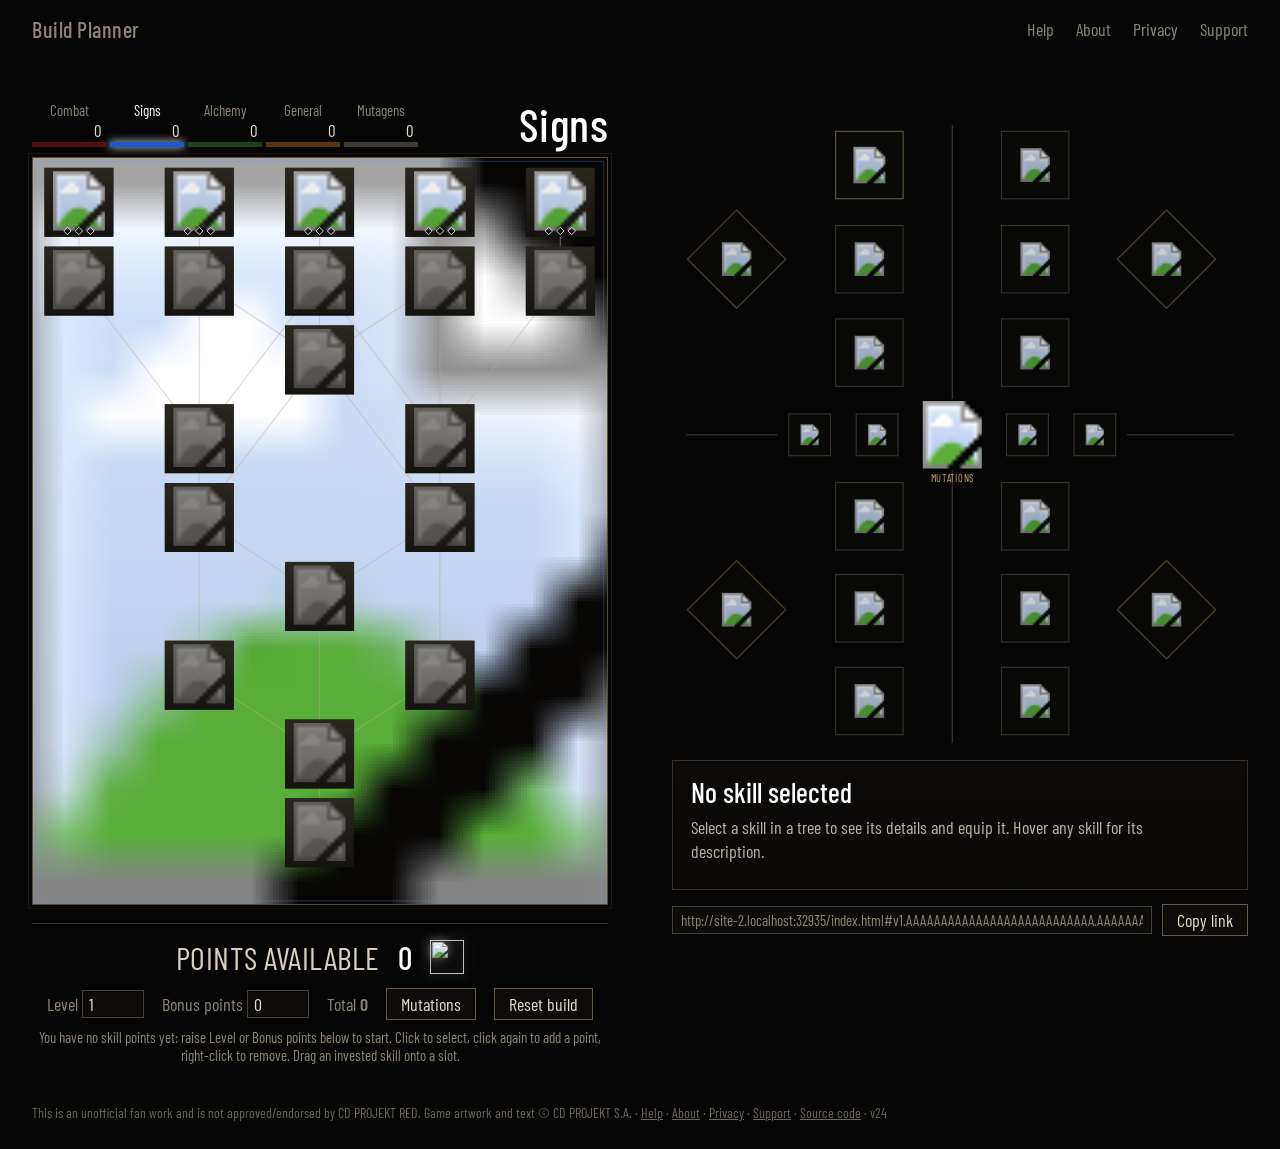
==== commit 68f936c9: "Level issue commit Now starts at level 1 by default." ====
--- a/index.html
+++ b/index.html
@@ -9,6 +9,7 @@
 <meta property="og:description" content="Plan skills, mutations, mutagens and slots, then share your build as a link.">
 <meta property="og:type" content="website">
 <link rel="icon" href="data:image/svg+xml,<svg xmlns=%22http://www.w3.org/2000/svg%22 viewBox=%220 0 100 100%22><text y=%22.9em%22 font-size=%2290%22>⚔️</text></svg>">
+<script src="config.js"></script>
 <style>
 @font-face{font-family:"Barlow Condensed";font-style:normal;font-weight:400;font-display:swap;src:url(fonts/barlow-condensed-latin-400-normal.woff2) format("woff2")}
 @font-face{font-family:"Barlow Condensed";font-style:normal;font-weight:500;font-display:swap;src:url(fonts/barlow-condensed-latin-500-normal.woff2) format("woff2")}
@@ -20,7 +21,7 @@
 *,*::before,*::after{box-sizing:inherit}
 html{scroll-padding-top:env(safe-area-inset-top,0px)}
 body{margin:0;min-height:100vh;color:var(--ink);font-family:"Barlow Condensed","Arial Narrow",Arial,sans-serif;font-size:18px;
- background:#050505 url(assets/6956bd0bacbc.png) no-repeat right bottom/min(100vw,1307px) auto}
+ background:#050505 url(art/24f9baf78b6c.png) no-repeat right bottom/min(100vw,1307px) auto}
 header{display:flex;align-items:center;gap:22px;padding:16px 32px;flex-wrap:wrap;max-width:1468px;margin:0 auto}
 header h1{font-weight:500;font-size:22px;margin:0;color:var(--dim);letter-spacing:.5px}
 .budget{margin-left:auto;display:flex;gap:18px;align-items:center;color:var(--dim)}
@@ -44,9 +45,9 @@
 .pts b{font-weight:500;color:#fff}.pts img{width:34px;height:34px;filter:drop-shadow(0 0 6px #fff8)}
 .hint{color:var(--dim);font-size:15px;margin:8px 0 0;text-align:center}
 .bonus{display:flex;flex-wrap:wrap;gap:8px;min-height:46px;margin-bottom:6px}
-.bonus div{background:url(assets/879f2625af01.png) no-repeat left center/100% 100%;border:0;min-width:300px;padding:6px 60px 6px 16px;font-size:22px;color:#fff}
-.bonus div.red{background-image:url(assets/0bba592f4925.png)}
-.bonus div.blue{background-image:url(assets/5427392330e6.png)}
+.bonus div{background:url(art/333736edaec7.png) no-repeat left center/100% 100%;border:0;min-width:300px;padding:6px 60px 6px 16px;font-size:22px;color:#fff}
+.bonus div.red{background-image:url(art/e8370d9a774c.png)}
+.bonus div.blue{background-image:url(art/ac44094a3e5c.png)}
 .info{margin-top:10px;padding:14px 18px;min-height:130px;background:linear-gradient(180deg,#0e0c0acc,#0a0908ee);border:1px solid #3a3025}
 .info h2{margin:0 0 6px;font-weight:500;font-size:28px;color:#fff}
 .info p{margin:4px 0;color:#bdb3a2;max-width:62ch;line-height:1.35}
@@ -107,6 +108,8 @@
 @media (prefers-reduced-motion:reduce){.flash{animation:none;outline:2px solid #e0473a}}
 .neg b{color:#ff6a5a}
 .mfoot .btn{margin-left:14px;font-size:16px;padding:2px 12px}
+.share[hidden]{display:none}#imp{color:var(--ink)}.impmsg{width:100%;color:var(--dim);font-size:16px;min-height:1em}
+.toast{position:fixed;left:50%;bottom:22px;transform:translateX(-50%);z-index:60;width:max-content;max-width:min(580px,calc(100vw - 24px));background:#0d0c0bf7;border:1px solid #8a6a36;box-shadow:0 10px 30px #000c;padding:10px 14px;display:flex;gap:12px;align-items:center;font-size:17px;line-height:1.3;color:#f1e8d6}.toast[hidden]{display:none}.toast .btn{flex:none;font-size:16px;padding:2px 12px}
 </style>
 </head>
 <body>
@@ -117,8 +120,8 @@
   <section>
     <div class="tabs" role="tablist" id="tabs"></div>
     <div class="panel" id="treePanel"></div>
-    <div class="pts">POINTS AVAILABLE <b id="avail2">0</b><img src="assets/c27638309eec.png" alt=""></div><div class="budget" aria-label="Character points">
-    <label>Level <input id="lvl" type="number" min="1" max="100" value="30"></label><label title="Places of Power and other sources">Bonus points <input id="bonuspts" type="number" min="0" max="100" value="0"></label><span>Total <b id="total">8</b></span>
+    <div class="pts">POINTS AVAILABLE <b id="avail2">0</b><img src="art/31de0dec6177.png" alt=""></div><div class="budget" aria-label="Character points">
+    <label>Level <input id="lvl" type="number" min="1" max="100" value="1"></label><label title="Places of Power and other sources">Bonus points <input id="bonuspts" type="number" min="0" max="100" value="0"></label><span>Total <b id="total">8</b></span>
     <span hidden>Points available <b id="avail">0</b></span>
     <button class="btn" id="mutbtn">Mutations</button><button class="btn" id="reset">Reset build</button>
   </div><p class="hint" id="treeHint"></p>
@@ -127,20 +130,24 @@
     <div class="bonus" id="bonus"></div>
     <div class="panel plain"><svg id="slots" viewBox="0 0 820 900" aria-label="Equipped skills and mutagens"></svg></div>
     <div class="info" id="info"></div>
-    <div class="share">
+    <div class="share" id="shareRow">
       <input id="link" readonly aria-label="Shareable build link">
       <button class="btn" id="copy">Copy link</button>
     </div>
+    <div class="share" id="importRow" hidden><input id="imp" aria-label="Paste a shared build link" placeholder="Paste a shared link to open it"><button class="btn" id="impbtn">Open link</button><span id="impmsg" class="impmsg" role="status"></span></div>
   </section>
 </main>
 <footer>This is an unofficial fan work and is not approved/endorsed by CD PROJEKT RED. Game artwork and text © CD PROJEKT S.A. · <a href="help.html" style="color:inherit">Help</a> · <a href="about.html" style="color:inherit">About</a> · <a href="privacy.html" style="color:inherit">Privacy</a> · <a href="support.html" style="color:inherit">Support</a> · <a href="https://github.com/viv4-web/w3planner" style="color:inherit">Source code</a></footer>
 <div class="tip" id="tip" role="tooltip"></div>
+<div class="toast" id="toast" role="status" aria-live="polite" hidden><span id="toastMsg"></span><button class="btn" id="toastGo" type="button" hidden>Go to Level</button></div>
 <div class="mov" id="mutov" hidden role="dialog" aria-modal="true" aria-labelledby="mtitle"><div class="mmodal">
  <div class="mh"><h2 id="mtitle">MUTATIONS</h2><div class="mctl" aria-label="Character points"><label>Level <input id="mlvl" type="number" min="1" max="100"></label><label title="Places of Power and other sources">Bonus points <input id="mbonus" type="number" min="0" max="100"></label></div><div class="mhead" id="mhead"></div><button class="x" id="mclose" aria-label="Close mutations">✕</button></div>
  <div class="mbody"><div class="mweb"><div class="mtip" id="mtip" hidden role="tooltip"></div><svg id="mweb" viewBox="60 -10 880 480" preserveAspectRatio="xMidYMid meet" aria-label="Mutation tree"></svg></div></div><div class="mfoot"><span id="mhint">Hover a mutation for details · <b>Click</b> to research, then activate · <b>Right-click</b> to undo research</span><button class="btn" id="mundo" disabled>Undo research</button></div>
 </div></div>
 
 <script>
+const APP_VERSION="v24";
+const CFG=Object.assign({mode:"online",shareBase:""},window.PLANNER_CONFIG||{});
 const DATA=[[["sword_s22","Muscle memory",0,3,3,0,[],1,1,"Sword_StyleFast"],["sword_s33","Arrow deflection",0,9,3,0,[],1,1,"Sword_Utility"],["sword_s23","Strength training",3,0,3,0,[0],1,1,"Sword_StyleStrong"],["sword_s34","Cold blood",3,12,3,0,[1],1,1,"Sword_Crossbow"],["sword_s24","Precise blows",6,3,3,0,[0,2],1,1,"Sword_StyleFast"],["sword_s16","Resolve",6,9,3,0,[1,3],1,0,"Sword_BattleTrance"],["sword_s18","Undying",9,6,3,6,[4,5],1,0,"Sword_BattleTrance"],["sword_s25","Crushing blows",12,0,3,0,[2],1,1,"Sword_StyleStrong"],["sword_s20","Razor focus",12,3,3,12,[4],1,0,"Sword_BattleTrance"],["sword_s36","Fleet footed",12,6,3,0,[6],1,1,"Sword_Utility"],["sword_s32","Lightning reflexes",12,9,3,0,[5],1,1,"Sword_Crossbow"],["sword_s26","Anatomical knowledge",12,12,3,0,[3],1,1,"Sword_Crossbow"],["sword_s35","Whirl",15,6,3,0,[9],1,1,"Sword_StyleFast"],["sword_s2","Rend",18,3,3,12,[8,7,12],1,0,"Sword_StyleStrong"],["sword_s31","Counter attack",18,9,3,0,[10,11,12],1,1,"Sword_Utility"],["sword_s28","Sunder armor",21,0,3,0,[7],1,1,"Sword_StyleStrong"],["sword_s29","Crippling strikes",21,6,3,0,[12],1,1,"Sword_StyleFast"],["sword_s27","Crippling shot",21,12,3,0,[11],1,1,"Sword_Crossbow"],["sword_s30","Deadly precision",24,3,3,0,[13,16],1,1,"Sword_Crossbow"],["sword_s19","Flood of anger",24,9,3,18,[16,14],1,0,"Sword_BattleTrance"]],[["magic_s20","Far reaching aard",0,0,3,0,[],0,0,"Signs_Aard"],["magic_s8","Melt armor",0,3,3,0,[],0,0,"Signs_Igni"],["magic_s42","Sustained glyphs",0,6,3,0,[],1,1,"Signs_Yrden"],["magic_s13","Exploding shield",0,9,3,0,[],0,0,"Signs_Quen"],["magic_s17","Delusion",0,12,3,0,[],0,0,"Signs_Axi"],["magic_s1","Aard sweep",3,0,3,6,[0],1,0,"Signs_Aard"],["magic_s28","Firestream",3,3,3,0,[1],1,1,"Signs_Igni"],["magic_s3","Magic trap",3,6,3,6,[2],1,0,"Signs_Yrden"],["magic_s4","Active shield",3,9,3,6,[3],1,0,"Signs_Quen"],["magic_s31","Puppet",3,12,3,0,[4],1,1,"Signs_Axi"],["magic_s11","Supercharged glyphs",6,6,3,18,[6,7,8],1,0,"Signs_Yrden"],["magic_s33","Shock wave",9,3,3,0,[5,6,7],1,1,"Signs_Aard"],["magic_s19","Domination",9,9,3,18,[7,8,9],1,0,"Signs_Axi"],["magic_s35","Catalyst",12,3,3,0,[10,11],1,1,"Signs_Yrden"],["magic_s36","Fortified signs",12,9,3,0,[10,12],1,1,"Signs_Yrden"],["magic_s37","Convergence theory",15,6,3,0,[13,14],1,1,"Signs_Yrden"],["magic_s38","Focus",18,3,3,0,[13],1,1,"Signs_Yrden"],["magic_s39","Avoidance",18,9,3,0,[14],1,1,"Signs_Yrden"],["magic_s40","Overload",21,6,3,0,[15,16,17],1,1,"Signs_Yrden"],["magic_s41","Resonance",24,6,3,0,[18],1,1,"Signs_Yrden"]],[["alchemy_s2","Refreshment",0,2,3,6,[],1,0,"Alchemy_Potions"],["alchemy_s8","Efficiency",0,6,3,12,[],1,0,"Alchemy_Bombs"],["alchemy_s16","Frenzy",0,10,3,0,[],1,0,"Alchemy_Grasses"],["alchemy_s14","Adaptation",3,0,3,18,[0],1,0,"Alchemy_Mutagens"],["alchemy_s20","Endure pain",3,12,3,6,[2],1,0,"Alchemy_Grasses"],["alchemy_s10","Pyrotechnics",6,2,3,6,[0,1,3],1,0,"Alchemy_Bombs"],["alchemy_s27","Hunter instinct",6,6,3,0,[0,1,2],1,1,"Alchemy_Oils"],["alchemy_s12","Poisoned blades",6,10,3,0,[1,2,4],1,0,"Alchemy_Oils"],["alchemy_s5","Protective coating",9,2,3,6,[5],0,0,"Alchemy_Oils"],["alchemy_s18","Acquired tolerance",9,6,3,0,[6],1,0,"Alchemy_Mutagens"],["alchemy_s23","Toxic shock",9,10,3,0,[7],1,1,"Alchemy_Bombs"],["alchemy_s13","Tissue transformation",12,6,3,6,[8,9,10],1,0,"Alchemy_Mutagens"],["alchemy_s3","Delayed recovery",15,4,3,12,[11],1,0,"Alchemy_Potions"],["alchemy_s24","Heightened tolerance",15,8,3,0,[11],1,1,"Alchemy_Potions"],["alchemy_s25","Volatile concoction",18,2,3,0,[12,8],1,1,"Alchemy_Oils"],["alchemy_s22","Debilitating poison",18,10,3,0,[10,13],1,1,"Alchemy_Grasses"],["alchemy_s15","Fast metabolism",21,6,3,12,[12,13],1,0,"Alchemy_Grasses"],["alchemy_s11","Cluster bombs",24,2,3,18,[14],1,0,"Alchemy_Bombs"],["alchemy_s4","Side effects",24,6,3,18,[16],1,0,"Alchemy_Potions"],["alchemy_s26","Wyvern sting",24,10,3,0,[15],1,1,"Alchemy_Potions"]],[["perk_23","Cat school techniques",0,6,3,0,[],1,1,"Perks_col3"],["perk_40","Battle frenzy",5,0,3,0,[0,6],1,1,"Perks_col4"],["perk_26","Wolven school techniques",5,6,3,0,[],1,1,"Perks_col1"],["perk_42","Adrenaline burst",5,12,3,0,[0,8],1,1,"Perks_col3"],["perk_31","Attack is the best defense",8,3,3,0,[0,7,2,6],1,1,"Perks_col5"],["perk_38","Sun and stars",8,9,3,0,[0,7,2,8],1,1,"Perks_col1"],["perk_35","Strong back",10,0,3,0,[4,1,9],1,1,"Perks_col5"],["perk_25","Bear school techniques",10,6,3,0,[],1,1,"Perks_col5"],["perk_30","Survival instinct",10,12,3,0,[10,5,3],1,1,"Perks_col2"],["perk_41","Gourmet",13,3,3,0,[12,7,6,11],1,1,"Perks_col2"],["perk_34","Rage management",13,9,3,0,[12,7,8,13],1,1,"Perks_col2"],["perk_37","Conjunction",15,0,3,0,[16,9,14],1,1,"Perks_col4"],["perk_24","Griffin school techniques",15,6,3,0,[],1,1,"Perks_col4"],["perk_43","Synergy",15,12,3,0,[18,15,10],1,1,"Perks_col4"],["perk_44","Element of surprise",18,3,3,0,[12,17,19,11],1,1,"Perks_col1"],["perk_33","Metabolic control",18,9,3,0,[12,17,19,13],1,1,"Perks_col5"],["perk_39","Advanced pyrotechnics",20,0,3,0,[19,11],1,1,"Perks_col3"],["perk_27","Manticore school techniques",20,6,3,0,[],1,1,"Perks_col2"],["perk_32","Metabolism boost",20,12,3,0,[19,13],1,1,"Perks_col1"],["perk_28","Viper school techniques",25,6,3,0,[],1,1,"Perks_col3"]]];
 
 // ---- skill tooltip engine: ported from the game's own menu scripts ----
@@ -2479,15 +2486,18 @@
  if(L<K.max)s+=`${L>0?'<div class="gap"></div>':''}<div class="nxt">Next level:</div><span class="dimt">${esc(tipText(ti,i,L+1))}</span>`;
  return s+'</div>'}
 
-const EXTRA=[[["Muscle Memory","After a successful dodge or roll, your next Fast Attack performed deals 30% additional damage.","assets/99d1fadc5601.png"],["Arrow Deflection","You can parry ranged arrow attacks. A perfectly-timed parry deflects arrows back at the enemy, causing damage. It has a $I$% chance to instantly kill the target.","assets/18e5ecf26fb2.png"],["Strength Training","Fast attacks increase the next strong attack's damage by $I$%.","assets/515f2da6a01c.png"],["Cold Blood","Every bolt that reaches its target generates $F$ Adrenaline point(s).","assets/5e1303568eb0.png"],["Three Strikes","The third Fast or Strong Attack has a $I$% chance to make the next attack even more powerful, but only if it is the same attack type as the last.","assets/9b6af826ce56.png"],["Resolve","Reduces Adrenaline point loss by $I$% when taking damage.","assets/7759c8061e59.png"],["Undying","When Vitality reaches 0, immediately consumes Adrenaline points to restore 10% Vitality per point. Can only be used once every 30 seconds.","assets/ea0dde09d58b.png"],["Crushing Blow","A Strong Attack has a $I$% chance to increase the damage dealt by the next 2 Strong Attacks by 50%.","assets/576a5e58b6f3.png"],["Razor Focus","Gain 1 Adrenaline point upon entering combat. Increases Adrenaline generation from weapon strikes by $I$%.","assets/6103d9666690.png"],["Fleet-Footed","Reduces damage received while dodging by $I$%.","assets/1b4d7e96daed.png"],["Lightning Reflexes","Time slows by an additional $I$% while aiming with the crossbow. Increases headshot damage by $I$%. Grants a $I$% chance to instantly kill the target.","assets/d5c2958d1465.png"],["Anatomical Knowledge","Increases crossbow damage by $I$% of current silver sword damage.","assets/aa3fe0c1b0c6.png"],["Whirl","A spinning attack that strikes all enemies in your immediate vicinity. Maintaining the attack consumes Stamina and Adrenaline.","assets/d942e0717c1b.png"],["Rend","Deals additional damage proportional to Stamina consumed. Ignores enemy defenses. Adrenaline points increase total damage by $I$% per point upon hitting an enemy.","assets/8fbd97c25bf5.png"],["Counterattack","After a successful counterattack or dodge, the next attack deals $I$% additional damage. Damage dealt by crossbows is multiplied by $F$.","assets/3bfe140932f9.png"],["Sunder Armor","Strong Attacks sunder enemy Armor, reducing enemy damage resistance by 10%. Stacks up to $I$ time(s).","assets/e6d126f7abc4.png"],["Crippling Strike","Critical hits from Fast Attacks cripple enemies, increasing their damage taken by $I$%.","assets/853f415c4ed4.png"],["Maiming Shot","After a critical hit from a weapon or Sign, the next crossbow shot disables monster special abilities for $I$ seconds.","assets/28df56da7dbf.png"],["Deadly Precision","All attacks have a chance to make the next Strong Attack instantly kill an enemy. Enemies immune to this effect generate $F$ Adrenaline instead.","assets/101a493b8c41.png"],["Flood of Anger","When casting a Sign, consumes 3 Adrenaline points to cast the Sign at its highest level. Increases Sign intensity by $I$%.","assets/dea2825f73bd.png"]],[["Far-Reaching Aard","Increases Aard range by $I$ yard(s).","assets/3b0cc639f829.png"],["Melt Armor","Damage dealt by Igni also reduces Armor. Reduction amount increases with skill level. Increases Burn chance  by $I$%.","assets/f915e068c02a.png"],["Sustained Glyphs","Increases Sign duration by $I$ seconds and area of effect by $I$%. Increases the number of alternate mode charges by $I$ and number of standard mode traps by $I$.","assets/fd77eceede49.png"],["Exploding Shield","Whenever Quen shield breaks, it pushes enemies back. Push-back strength increases with skill level.","assets/ab55e30afe88.png"],["Delusion","Target does not move towards Geralt while Axii is being cast. Increases the effectiveness of Axii in conversations.","assets/8ea0788157bf.png"],["Aard Sweep","Alternate Sign mode: Aard strikes down all opponents within a certain radius. Reduces knock-down chance by $I$%.","assets/78ada843cabd.png"],["Firestream","Emits a continuous stream of fire that damages enemies.","assets/b6e00d341b45.png"],["Magic Trap","Releases a magic discharge that damages and slows enemies within a 14-yard radius.","assets/03ce32db5b6b.png"],["Active Shield","Creates an active shield. Maintaining and blocking with it drains Stamina by $I$%. Damage absorbed by the shield restores Vitality.","assets/8b7d5f54d849.png"],["Puppetmaster","A targeted enemy briefly becomes an ally that deals $I$% more damage.","assets/3509fa61a8a0.png"],["Supercharged Glyphs","Enemies under the influence of Yrden lose $I$ Vitality or Essence per second. Damage scales with enemy level and Sign intensity.","assets/323546cd7937.png"],["Shockwave","Increases damage dealt by Aard by $I$% of current Vitality.","assets/6ee0b29934e9.png"],["Domination","Axii can influence two targets simultaneously, but the effect is $I$% weaker.","assets/7af5f58b6de1.png"],["Catalyst","Increases Aard and Igni intensity by $I$% against enemies inside Yrden.","assets/7d9e14793845.png"],["Fortify Signs","Increases the duration of Yrden, Quen and Axii by $I$%.","assets/80dc18a7aea9.png"],["Chain Reaction","Casting a Sign increases the intensity of the next different Sign by $I$%. Stacks up to 5 times.","assets/76b19449b8e7.png"],["Focus","Adrenaline increases Sign intensity by $I$% per Adrenaline point.","assets/51922a74088c.png"],["Sidestep","After a successful dodge or roll, reduces the Stamina cost for the next Sign cast by $I$%.","assets/e48e2f097223.png"],["Aftershock","Casting any Sign deals magic damage within a small radius. Damage increases with skill level and Sign intensity.","assets/6d597744d46e.png"],["Resonance","After casting a Sign, the next three melee attacks deal additional damage equal to $I$% Sign intensity.","assets/e96df3522b75.png"]],[["Refreshment","Each potion dose heals $I$% Vitality.","assets/a6c3e58fa72e.png"],["Efficiency","Increases the maximum number of bombs in each slot by $I$.","assets/766a6ec44c69.png"],["Frenzy","If potion Toxicity is greater than 1, time automatically slows by $I$% when the enemy is about to perform a counterattack.","assets/f8dd7938c0cd.png"],["Adaptability","Extends the duration of all mutagen decoctions by $I$%.","assets/3577c3d66639.png"],["Endure Pain","Increases maximum Vitality by $I$% if Toxicity exceeds the safety threshold.","assets/62c0a09bc6fa.png"],["Pyrotechnics","All bombs, even those that do not inflict damage, now deal $I$ damage in addition to their normal effects.","assets/f02416bea9c9.png"],["Hunter Instinct","When Adrenaline points reach their maximum, increases critical hit damage against the targeted enemy type by $I$% if the correct oil is applied.","assets/5aaebb35dd24.png"],["Poisoned Blades","Oil applied to blades has a $I$% chance of poisoning the target.","assets/fee18c883840.png"],["Protective Coating","Adds $I$% protection against attacks from the monster type targeted by the oil.","assets/ae63881028cf.png"],["Acquired Tolerance","Every learned alchemical recipe increases maximum Toxicity by $I$.","assets/30a492c33b1c.png"],["Toxic Shock","Hitting a poisoned enemy with a Strong Attack consumes the poison, causing an extra burst of poison damage equal to $I$% of the attack damage. Can be used once every 5 seconds.","assets/7d4ac28579de.png"],["Tissue Transmutation","Decoctions increase maximum Vitality by $I$ for the decoction's effective duration.","assets/da61eac2de38.png"],["Delayed Recovery","When Toxicity is above $I$%, each consumed potion increases the duration of active potions' effects by 5 seconds, up to their maximum duration.","assets/598873262783.png"],["High Tolerance","While at 80% Toxicity or higher, take 150% damage from enemies. Increases critical hit damage equal to $I$% of current Toxicity.","assets/d18ba38c1c10.png"],["Volatile Compound","Bomb damage increases by $F$% per point of Toxicity.","assets/bbbf3c45c507.png"],["Debilitating Poison","Poisoned targets deal $I$% less damage.","assets/32c81a63ae2c.png"],["Fast Metabolism","Toxicity drops $I$ points per second faster.","assets/d5479376ed74.png"],["Cluster Bombs","Bombs explode into $I$ fragments, dealing 40% of the original bomb's damage for each fragment.","assets/09c4f9751a1a.png"],["Side Effects","Drinking a potion has a $I$% chance of activating the effects of another random potion without increasing Toxicity. You can only have one bonus effect at a time.","assets/2d36332ddb10.png"],["Potent Sting","Poisoned weapons deal an additional $I$% damage, or an additional $I$% damage to targets immune to poison.","assets/b1f1a4da38cb.png"]],[["Cat School Techniques","Each piece of Light Armor increases critical hit damage by $I$% and Fast Attack damage by $I$%.","assets/5603fc1fa043.png"],["Battle Frenzy","Increases critical hit chance by $I$% per Adrenaline point available.","assets/9804763cc6d5.png"],["Wolf School Techniques","Each piece of Medium Armor increases weapon damage by $I$% and Sign intensity by $I$%.","assets/857bc625db37.png"],["Adrenaline Burst","Increases Adrenaline generation by $I$% and allows Signs to generate Adrenaline.","assets/252d3532af6c.png"],["Attack is the Best Defense","Each successful defensive action generates Adrenaline points. Scales with every skill level.","assets/dbe867ebcb7d.png"],["Sun and Stars","During the day, Vitality regenerates by an additional $I$ points per second when Geralt is not in combat. During the night, Stamina regenerates by an additional $I$ points per second during combat.","assets/2b2104e9b5b0.png"],["Strong Back","Increases maximum inventory weight by $I$.","assets/31504b02e33f.png"],["Bear School Techniques","Each piece of Heavy Armor increases maximum Vitality by $I$% and Strong Attack damage by $I$%.","assets/d21d064beb27.png"],["Survival Instinct","Increases maximum Vitality by $I$%.","assets/92050c3c0f34.png"],["Gourmand","Consuming food regenerates Vitality for $I$ minutes.","assets/bd278dadc008.png"],["Anger Management","Allows casting Signs using Adrenaline points when Stamina is empty. Consumes $F$ Adrenaline point(s) per cast.","assets/c3661cc18cb9.png"],["Elemental Attunement","Increases non-physical damage (fire, frost, force, magic, poison) by $I$%.","assets/66de14ebabc6.png"],["Griffin School Techniques","Each piece of Medium Armor increases Sign intensity by $I$% and Stamina regeneration by $I$/s.","assets/016ee23be4cf.png"],["Synergy","Increases bonuses for mutagens placed in mutagen slots by $I$%.","assets/d68e524beebc.png"],["Element of Surprise","Hitting enemies with a bomb increases your melee damage by $I$% for 10 seconds.","assets/7a4a5a3a0609.png"],["Metabolic Control","Increases maximum Toxicity by $I$.","assets/a1335d80e5ff.png"],["Advanced Pyrotechnics","When thrown, bombs have a $I$% chance of not being consumed. Grants immunity to damage dealt by the thrown bomb.","assets/4db58a069b7a.png"],["Manticore School Techniques","Each piece of Medium Armor increases sword damage by $I$% and bomb damage by $I$%.","assets/98ecfd977c7b.png"],["Metabolic Boost","Consumes Adrenaline and reduces the Toxicity cost of potions by $I$% per Adrenaline point. Does not affect mutagen decoctions.","assets/b5ea05f3e8f3.png"],["Viper School Techniques","Each piece of Medium Armor increases maximum Vitality by $I$% and poison damage by $I$%.","assets/9051b5489a85.png"]]];
-const MUTIMG=["assets/471446f807fa.png", "assets/647ace123048.png", "assets/784bfd265cc8.png", "assets/857d24cb7345.png", "assets/6c0d3aeb2560.png", "assets/44f06a49258e.png", "assets/5312db4948ff.png", "assets/bbf78f36359a.png", "assets/1c4c6c720f48.png"];const LOCK={sock:"assets/8f6ab8c79129.png",slot:"assets/8f6ab8c79129.png"};
-const ART={"skill_slot_empty": "assets/1b49d4013d25.png", "skill_slot_locked": "assets/8f6ab8c79129.png", "mutagen_slot_empty": "assets/09b334de9687.png"};
+const EXTRA=[[["Muscle Memory","After a successful dodge or roll, your next Fast Attack performed deals 30% additional damage.","art/e2f3fc130ac6.png"],["Arrow Deflection","You can parry ranged arrow attacks. A perfectly-timed parry deflects arrows back at the enemy, causing damage. It has a $I$% chance to instantly kill the target.","art/81b4441117de.png"],["Strength Training","Fast attacks increase the next strong attack's damage by $I$%.","art/457043ca0023.png"],["Cold Blood","Every bolt that reaches its target generates $F$ Adrenaline point(s).","art/9743b68a232c.png"],["Three Strikes","The third Fast or Strong Attack has a $I$% chance to make the next attack even more powerful, but only if it is the same attack type as the last.","art/5cb616a2a5ca.png"],["Resolve","Reduces Adrenaline point loss by $I$% when taking damage.","art/36583b3389a5.png"],["Undying","When Vitality reaches 0, immediately consumes Adrenaline points to restore 10% Vitality per point. Can only be used once every 30 seconds.","art/2fe654444088.png"],["Crushing Blow","A Strong Attack has a $I$% chance to increase the damage dealt by the next 2 Strong Attacks by 50%.","art/be8d707796b3.png"],["Razor Focus","Gain 1 Adrenaline point upon entering combat. Increases Adrenaline generation from weapon strikes by $I$%.","art/0c7db5554fe8.png"],["Fleet-Footed","Reduces damage received while dodging by $I$%.","art/e66a4218bbba.png"],["Lightning Reflexes","Time slows by an additional $I$% while aiming with the crossbow. Increases headshot damage by $I$%. Grants a $I$% chance to instantly kill the target.","art/8917440f0092.png"],["Anatomical Knowledge","Increases crossbow damage by $I$% of current silver sword damage.","art/cb51d3b351a7.png"],["Whirl","A spinning attack that strikes all enemies in your immediate vicinity. Maintaining the attack consumes Stamina and Adrenaline.","art/fe6bf4e91434.png"],["Rend","Deals additional damage proportional to Stamina consumed. Ignores enemy defenses. Adrenaline points increase total damage by $I$% per point upon hitting an enemy.","art/36583b3389a5.png"],["Counterattack","After a successful counterattack or dodge, the next attack deals $I$% additional damage. Damage dealt by crossbows is multiplied by $F$.","art/6fa0c624e95c.png"],["Sunder Armor","Strong Attacks sunder enemy Armor, reducing enemy damage resistance by 10%. Stacks up to $I$ time(s).","art/46330b48c517.png"],["Crippling Strike","Critical hits from Fast Attacks cripple enemies, increasing their damage taken by $I$%.","art/511a3ab50ddb.png"],["Maiming Shot","After a critical hit from a weapon or Sign, the next crossbow shot disables monster special abilities for $I$ seconds.","art/50287d133343.png"],["Deadly Precision","All attacks have a chance to make the next Strong Attack instantly kill an enemy. Enemies immune to this effect generate $F$ Adrenaline instead.","art/744581ac59ce.png"],["Flood of Anger","When casting a Sign, consumes 3 Adrenaline points to cast the Sign at its highest level. Increases Sign intensity by $I$%.","art/4aceaf760878.png"]],[["Far-Reaching Aard","Increases Aard range by $I$ yard(s).","art/4be4bc022ebf.png"],["Melt Armor","Damage dealt by Igni also reduces Armor. Reduction amount increases with skill level. Increases Burn chance  by $I$%.","art/59ff634fd034.png"],["Sustained Glyphs","Increases Sign duration by $I$ seconds and area of effect by $I$%. Increases the number of alternate mode charges by $I$ and number of standard mode traps by $I$.","art/dbc200d6f982.png"],["Exploding Shield","Whenever Quen shield breaks, it pushes enemies back. Push-back strength increases with skill level.","art/d31a227ee34d.png"],["Delusion","Target does not move towards Geralt while Axii is being cast. Increases the effectiveness of Axii in conversations.","art/76a0e3ef3697.png"],["Aard Sweep","Alternate Sign mode: Aard strikes down all opponents within a certain radius. Reduces knock-down chance by $I$%.","art/98ee5b9bebf8.png"],["Firestream","Emits a continuous stream of fire that damages enemies.","art/d3a152c09e9e.png"],["Magic Trap","Releases a magic discharge that damages and slows enemies within a 14-yard radius.","art/3c4b93f3844d.png"],["Active Shield","Creates an active shield. Maintaining and blocking with it drains Stamina by $I$%. Damage absorbed by the shield restores Vitality.","art/6dca139ef30c.png"],["Puppetmaster","A targeted enemy briefly becomes an ally that deals $I$% more damage.","art/ed1d9b95d3bc.png"],["Supercharged Glyphs","Enemies under the influence of Yrden lose $I$ Vitality or Essence per second. Damage scales with enemy level and Sign intensity.","art/dbc200d6f982.png"],["Shockwave","Increases damage dealt by Aard by $I$% of current Vitality.","art/78211e66a54e.png"],["Domination","Axii can influence two targets simultaneously, but the effect is $I$% weaker.","art/b6335f3fef9c.png"],["Catalyst","Increases Aard and Igni intensity by $I$% against enemies inside Yrden.","art/c64c2810f914.png"],["Fortify Signs","Increases the duration of Yrden, Quen and Axii by $I$%.","art/3c943c9ec06c.png"],["Chain Reaction","Casting a Sign increases the intensity of the next different Sign by $I$%. Stacks up to 5 times.","art/2abf06d97624.png"],["Focus","Adrenaline increases Sign intensity by $I$% per Adrenaline point.","art/c7da6fdcdeba.png"],["Sidestep","After a successful dodge or roll, reduces the Stamina cost for the next Sign cast by $I$%.","art/6ca3e13344d6.png"],["Aftershock","Casting any Sign deals magic damage within a small radius. Damage increases with skill level and Sign intensity.","art/3dacab1ac9a6.png"],["Resonance","After casting a Sign, the next three melee attacks deal additional damage equal to $I$% Sign intensity.","art/93228bf887bc.png"]],[["Refreshment","Each potion dose heals $I$% Vitality.","art/93228bf887bc.png"],["Efficiency","Increases the maximum number of bombs in each slot by $I$.","art/e92cdca376e8.png"],["Frenzy","If potion Toxicity is greater than 1, time automatically slows by $I$% when the enemy is about to perform a counterattack.","art/d2820c84670b.png"],["Adaptability","Extends the duration of all mutagen decoctions by $I$%.","art/81b4441117de.png"],["Endure Pain","Increases maximum Vitality by $I$% if Toxicity exceeds the safety threshold.","art/bcdf6590ffcf.png"],["Pyrotechnics","All bombs, even those that do not inflict damage, now deal $I$ damage in addition to their normal effects.","art/03f8569ce6bb.png"],["Hunter Instinct","When Adrenaline points reach their maximum, increases critical hit damage against the targeted enemy type by $I$% if the correct oil is applied.","art/665eaa013028.png"],["Poisoned Blades","Oil applied to blades has a $I$% chance of poisoning the target.","art/5bd1c454d474.png"],["Protective Coating","Adds $I$% protection against attacks from the monster type targeted by the oil.","art/0a75f6c9dea6.png"],["Acquired Tolerance","Every learned alchemical recipe increases maximum Toxicity by $I$.","art/c7c01706c011.png"],["Toxic Shock","Hitting a poisoned enemy with a Strong Attack consumes the poison, causing an extra burst of poison damage equal to $I$% of the attack damage. Can be used once every 5 seconds.","art/1289969f0b00.png"],["Tissue Transmutation","Decoctions increase maximum Vitality by $I$ for the decoction's effective duration.","art/868040f2f5b4.png"],["Delayed Recovery","When Toxicity is above $I$%, each consumed potion increases the duration of active potions' effects by 5 seconds, up to their maximum duration.","art/9e9cd9e47cb1.png"],["High Tolerance","While at 80% Toxicity or higher, take 150% damage from enemies. Increases critical hit damage equal to $I$% of current Toxicity.","art/1a89f4c7a9bb.png"],["Volatile Compound","Bomb damage increases by $F$% per point of Toxicity.","art/d3acb05337ed.png"],["Debilitating Poison","Poisoned targets deal $I$% less damage.","art/551d5af23f9d.png"],["Fast Metabolism","Toxicity drops $I$ points per second faster.","art/05fdfe8c0a82.png"],["Cluster Bombs","Bombs explode into $I$ fragments, dealing 40% of the original bomb's damage for each fragment.","art/be8d707796b3.png"],["Side Effects","Drinking a potion has a $I$% chance of activating the effects of another random potion without increasing Toxicity. You can only have one bonus effect at a time.","art/915707d29af4.png"],["Potent Sting","Poisoned weapons deal an additional $I$% damage, or an additional $I$% damage to targets immune to poison.","art/937f12cb46cd.png"]],[["Cat School Techniques","Each piece of Light Armor increases critical hit damage by $I$% and Fast Attack damage by $I$%.","art/eb2572c17e30.png"],["Battle Frenzy","Increases critical hit chance by $I$% per Adrenaline point available.","art/647e58b2a181.png"],["Wolf School Techniques","Each piece of Medium Armor increases weapon damage by $I$% and Sign intensity by $I$%.","art/cce2af9b7432.png"],["Adrenaline Burst","Increases Adrenaline generation by $I$% and allows Signs to generate Adrenaline.","art/af6047677325.png"],["Attack is the Best Defense","Each successful defensive action generates Adrenaline points. Scales with every skill level.","art/c12cc7cde762.png"],["Sun and Stars","During the day, Vitality regenerates by an additional $I$ points per second when Geralt is not in combat. During the night, Stamina regenerates by an additional $I$ points per second during combat.","art/37492d78ceb9.png"],["Strong Back","Increases maximum inventory weight by $I$.","art/acd8940d3afc.png"],["Bear School Techniques","Each piece of Heavy Armor increases maximum Vitality by $I$% and Strong Attack damage by $I$%.","art/39c621de16bf.png"],["Survival Instinct","Increases maximum Vitality by $I$%.","art/398d881368d3.png"],["Gourmand","Consuming food regenerates Vitality for $I$ minutes.","art/bafbb934d02e.png"],["Anger Management","Allows casting Signs using Adrenaline points when Stamina is empty. Consumes $F$ Adrenaline point(s) per cast.","art/24d955783a3c.png"],["Elemental Attunement","Increases non-physical damage (fire, frost, force, magic, poison) by $I$%.","art/435b500d9d21.png"],["Griffin School Techniques","Each piece of Medium Armor increases Sign intensity by $I$% and Stamina regeneration by $I$/s.","art/1e1abcf57ffc.png"],["Synergy","Increases bonuses for mutagens placed in mutagen slots by $I$%.","art/dc72ca4c293a.png"],["Element of Surprise","Hitting enemies with a bomb increases your melee damage by $I$% for 10 seconds.","art/143c40c5ab80.png"],["Metabolic Control","Increases maximum Toxicity by $I$.","art/8bcb30a88d95.png"],["Advanced Pyrotechnics","When thrown, bombs have a $I$% chance of not being consumed. Grants immunity to damage dealt by the thrown bomb.","art/89a3c28936b5.png"],["Manticore School Techniques","Each piece of Medium Armor increases sword damage by $I$% and bomb damage by $I$%.","art/1db6e36db585.png"],["Metabolic Boost","Consumes Adrenaline and reduces the Toxicity cost of potions by $I$% per Adrenaline point. Does not affect mutagen decoctions.","art/8353d71bccaa.png"],["Viper School Techniques","Each piece of Medium Armor increases maximum Vitality by $I$% and poison damage by $I$%.","art/508cc16f177a.png"]]];
+const MUTIMG=["art/34a1a2dd8afa.png","art/1147bb3451d9.png","art/45e21d028f20.png","art/15c472cf2420.png","art/4a5ae02e6aa0.png","art/9880d90d1dad.png","art/bf299ad357ab.png","art/da1763d5ba41.png","art/4e7f5d7fb449.png","art/260ae0ed4016.png","art/89cfabc4d0ce.png","art/2b05a8283210.png"];const LOCK={sock:"art/c73a1980212a.png",slot:"art/c73a1980212a.png"};
+const ART={"skill_slot_empty":"art/961867114a8d.png","skill_slot_locked":"art/c73a1980212a.png","mutagen_slot_empty":"art/b05d2c2eef05.png"};
 const META=[{id:'c',name:'Combat',color:'#9b1a14',glow:'#e0473a',wash:'#5a0a08'},{id:'s',name:'Signs',color:'#1c58d0',glow:'#5b95ff',wash:'#0c2a6e'},{id:'a',name:'Alchemy',color:'#2f7322',glow:'#7cc95a',wash:'#173d10'},{id:'g',name:'General',color:'#9c6212',glow:'#f0b050',wash:'#4a2e08'}];
 const TREES=META.map((m,ti)=>{const d=DATA[ti];const t={...m,sk:d.map((r,j)=>({id:r[0],name:EXTRA[ti][j][0],desc:EXTRA[ti][j][1],icon:EXTRA[ti][j][2],max:r[4],pts:r[5],req:r[6],alt:!!r[7],rew:!!r[8],sub:r[9]})),
  nodes:d.map(r=>[246+r[3]*48.92,344+r[2]*32.04]),edges:[]};t.sk.forEach((s,i)=>s.req.forEach(p=>t.edges.push([p,i])));
  if(ti===3)t.core=t.sk.map((s,i)=>s.req.length?-1:i).filter(i=>i>=0);return t});
 const MAXL=3;const mx=(ti,i)=>TREES[ti].sk[i].max;
-const MUTS=[{"c": "red", "tier": "lesser", "stat": "attack_power", "pct": true, "v": 0.05, "syn": 0.008334, "name": "Lesser red mutagen"}, {"c": "red", "tier": "normal", "stat": "attack_power", "pct": true, "v": 0.07, "syn": 0.011667, "name": "Red mutagen"}, {"c": "red", "tier": "greater", "stat": "attack_power", "pct": true, "v": 0.1, "syn": 0.016667, "name": "Greater red mutagen"}, {"c": "blue", "tier": "lesser", "stat": "spell_power", "pct": true, "v": 0.05, "syn": 0.008334, "name": "Lesser blue mutagen"}, {"c": "blue", "tier": "normal", "stat": "spell_power", "pct": true, "v": 0.07, "syn": 0.011667, "name": "Blue mutagen"}, {"c": "blue", "tier": "greater", "stat": "spell_power", "pct": true, "v": 0.1, "syn": 0.016667, "name": "Greater blue mutagen"}, {"c": "green", "tier": "lesser", "stat": "vitality", "pct": false, "v": 50.0, "syn": 8.3334, "name": "Lesser green mutagen"}, {"c": "green", "tier": "normal", "stat": "vitality", "pct": false, "v": 100.0, "syn": 16.6667, "name": "Green mutagen"}, {"c": "green", "tier": "greater", "stat": "vitality", "pct": false, "v": 150.0, "syn": 25.0, "name": "Greater green mutagen"}].map((m,k)=>({...m,tier:k%3}));const STATN={"vitality": "Vitality", "attack_power": "Attack power", "spell_power": "Sign intensity"};
+const MUTS=[{"c": "red", "tier": "lesser", "stat": "attack_power", "pct": true, "v": 0.05, "syn": 0.008334, "name": "Lesser red mutagen"}, {"c": "red", "tier": "normal", "stat": "attack_power", "pct": true, "v": 0.07, "syn": 0.011667, "name": "Red mutagen"}, {"c": "red", "tier": "greater", "stat": "attack_power", "pct": true, "v": 0.1, "syn": 0.016667, "name": "Greater red mutagen"}, {"c": "blue", "tier": "lesser", "stat": "spell_power", "pct": true, "v": 0.05, "syn": 0.008334, "name": "Lesser blue mutagen"}, {"c": "blue", "tier": "normal", "stat": "spell_power", "pct": true, "v": 0.07, "syn": 0.011667, "name": "Blue mutagen"}, {"c": "blue", "tier": "greater", "stat": "spell_power", "pct": true, "v": 0.1, "syn": 0.016667, "name": "Greater blue mutagen"}, {"c": "green", "tier": "lesser", "stat": "vitality", "pct": false, "v": 50.0, "syn": 8.3334, "name": "Lesser green mutagen"}, {"c": "green", "tier": "normal", "stat": "vitality", "pct": false, "v": 100.0, "syn": 16.6667, "name": "Green mutagen"}, {"c": "green", "tier": "greater", "stat": "vitality", "pct": false, "v": 150.0, "syn": 25.0, "name": "Greater green mutagen"}].map((m,k)=>({...m,tier:k%3}));
+const SPECIAL_MUT=[["Archgriffin", "red"], ["Doppler", "red"], ["Greater Foglet", "red"], ["Katakan", "red"], ["Nekker Warrior", "red"], ["Succubus", "red"], ["Water Hag", "red"], ["Werewolf", "red"], ["Wyvern", "red"], ["Ancient Leshen", "blue"], ["Basilisk", "blue"], ["Chort", "blue"], ["Cockatrice", "blue"], ["Earth Elemental", "blue"], ["Ekhidna", "blue"], ["Foglet", "blue"], ["Forktail", "blue"], ["Leshen", "blue"], ["Arachas", "green"], ["Ekimmara", "green"], ["Fiend", "green"], ["Grave Hag", "green"], ["Griffin", "green"], ["Nightwraith", "green"], ["Noonwraith", "green"], ["Troll", "green"], ["Wraith", "green"]];
+{const base={red:0,blue:3,green:6},ico={red:9,blue:10,green:11};SPECIAL_MUT.forEach(([lb,c])=>MUTS.push({...MUTS[base[c]],name:lb+' mutagen',label:lb,special:true,tier:0,icon:ico[c]}))}
+const STATN={"vitality": "Vitality", "attack_power": "Attack power", "spell_power": "Sign intensity"};
 const MUTCOL={red:'#b33b3b',blue:'#3d74d4',green:'#4f9a3e'};
 // parents: connected node above
 TREES.forEach(t=>{t.parents=t.sk.map(s=>s.req);t.children=t.sk.map(()=>[]);t.edges.forEach(([p,c])=>t.children[p].push(c));});
@@ -2503,19 +2513,38 @@
 const A='ABCDEFGHIJKLMNOPQRSTUVWXYZabcdefghijklmnopqrstuvwxyz0123456789-_';
 function enc(){const d=S.lv.flat();let o='';for(let i=0;i<d.length;i+=3)o+=A[(d[i]||0)*16+(d[i+1]||0)*4+(d[i+2]||0)];
  o+='.';S.slots.forEach(x=>{const v=x?x[0]*20+x[1]+1:0;o+=A[v>>6]+A[v&63]});
- o+='.';S.muts.forEach(m=>o+=m==null?'-':String(m));o+='.'+lvl()+'.'+bonusPts();o+='.'+parseInt(S.mres.map(x=>x?1:0).reverse().join(''),2).toString(36)+'.'+(S.mact+1);return'v1.'+o}
-function dec(h){try{const [v,l,sl,m,L,B,MR,MA]=h.split('.');if(L){document.getElementById('lvl').value=+L||1;document.getElementById('bonuspts').value=+B||0}if(v!=='v1')return null;const s=blank();const d=[];
+ o+='.';S.muts.forEach(m=>o+=m==null?'-':m.toString(36));o+='.'+lvl()+'.'+bonusPts();o+='.'+parseInt(S.mres.map(x=>x?1:0).reverse().join(''),2).toString(36)+'.'+(S.mact+1);return'v1.'+o}
+function dec(h){try{
+ // Link data is untrusted: it is only ever read as numbers, and anything malformed is rejected.
+ if(typeof h!=='string'||h.length>400)return null;
+ const P=h.split('.');if(P[0]!=='v1'||P.length<4||P.length>8)return null;
+ const [,l,sl,m,L,B,MR,MA]=P,ALPHA=[...A],inA=s=>[...s].every(c=>ALPHA.includes(c));
+ const NSK=TREES.reduce((a,t)=>a+t.sk.length,0);
+ if(l.length!==Math.ceil(NSK/3)||!inA(l))return null;
+ if(!(sl.length===24||sl.length===32)||!inA(sl))return null;
+ if(!/^[-0-9a-z]{4}$/.test(m)||[...m].some(c=>c!=='-'&&parseInt(c,36)>=MUTS.length))return null;
+ const num=(x,lo,hi)=>{if(x===undefined||x==='')return null;if(!/^[0-9]{1,3}$/.test(x))return NaN;return Math.max(lo,Math.min(hi,+x))};
+ const lv=num(L,1,100),bo=num(B,0,100);if(Number.isNaN(lv)||Number.isNaN(bo))return null;
+ if(MR!==undefined&&!/^[0-9a-z]{1,3}$/.test(MR))return null;
+ if(MA!==undefined&&!/^[0-9]{1,2}$/.test(MA))return null;
+ const s=blank(),d=[];
  for(const ch of l){const n=A.indexOf(ch);d.push(n>>4,(n>>2)&3,n&3)}
- TREES.forEach((t,ti)=>t.nodes.forEach((_,i)=>s.lv[ti][i]=Math.min(MAXL,d[ti*20+i]||0)));
- for(let i=0;i<16&&i*2+1<sl.length;i++){const v=A.indexOf(sl[i*2])*64+A.indexOf(sl[i*2+1]);if(v>0)s.slots[i]=[Math.floor((v-1)/20),(v-1)%20]}
- if(MR){const bits=parseInt(MR,36)||0;for(let i=0;i<12;i++)s.mres[i]=(bits>>i)&1}if(MA)s.mact=Math.max(-1,Math.min(11,(+MA||0)-1));if(s.mact>=0&&!s.mres[s.mact])s.mact=-1;
- [...m].forEach((c,i)=>{if(i<4)s.muts[i]=c==='-'?null:+c});return s}catch(e){return null}}
-
+ let k=0;TREES.forEach((t,ti)=>t.sk.forEach((sk,i)=>{s.lv[ti][i]=Math.min(sk.max,d[k++]||0)}));
+ const used=new Set();
+ for(let i=0;i<sl.length/2;i++){const v=A.indexOf(sl[i*2])*64+A.indexOf(sl[i*2+1]);if(v<1||v>80)continue;
+  const ti=Math.floor((v-1)/20),ix=(v-1)%20;
+  if(ti>=TREES.length||ix>=TREES[ti].sk.length||!s.lv[ti][ix]||used.has(ti+'.'+ix))continue;
+  used.add(ti+'.'+ix);s.slots[i]=[ti,ix]}
+ [...m].forEach((c,i)=>{s.muts[i]=c==='-'?null:parseInt(c,36)});
+ if(MR){const bits=parseInt(MR,36)&4095;for(let i=0;i<12;i++)s.mres[i]=(bits>>i)&1}
+ if(MA!==undefined){const a=+MA-1;s.mact=(a>=0&&a<12&&s.mres[a])?a:-1}
+ if(lv!==null){document.getElementById('lvl').value=lv;document.getElementById('bonuspts').value=bo===null?0:bo}
+ return s}catch(e){return null}}
 // ---- rules ----
 const spent=()=>S.lv.flat().reduce((a,b)=>a+b,0)+MUT.reduce((a,m,i)=>a+(S.mres[i]?m.sp:0),0);
 const lvl=()=>Math.max(1,Math.min(100,+document.getElementById('lvl').value||1)),bonusPts=()=>Math.max(0,+document.getElementById('bonuspts').value||0);const budget=()=>lvl()-1+bonusPts();
-const GA={"treebg":["assets/b10f804c0a2e.jpg","assets/275f4a85f893.jpg","assets/677315a74cbe.jpg","assets/beaed45fe46b.jpg","assets/f2102b18f8fe.jpg"],"tilebg":["assets/8ffc7c4152ad.png","assets/c98beab0dca1.png","assets/ba729bb11bf2.png","assets/0238b882096a.png"],"tilefr":["assets/6ad43e424bbc.png","assets/54f812f7b55a.png","assets/e2ec487c2d82.png","assets/f8fc5fe49018.png"],"fravail":"assets/c04b7224a954.png","frlock":"assets/c04b7224a954.png","frsel":"assets/714838c00079.png","tab":["assets/6a6acab31120.png","assets/47cacd87b904.png","assets/eff70cdba5f3.png","assets/86df5ad89a15.png","assets/b265c66ea218.png"],"bar":{"red":"assets/0bba592f4925.png","blue":"assets/5427392330e6.png","green":"assets/879f2625af01.png","amber":"assets/f6db40a766af.png"},"orn":"assets/1d1411e9e48c.png","cell":{"grey":"assets/7100f26e3231.png","red":"assets/aa927321a0c4.png","blue":"assets/6d5a30a076ff.png","green":"assets/90da33241d54.png","gold":"assets/3429c12aede2.png"},"master":"assets/8a1e62e9b4fc.png","mutbg":"assets/720465dd03b1.jpg","msel":"assets/93aa134e07ff.png"};
-const MUT=[{"n":1,"name":"Conductors of Magic","desc":"When drawn, magic, unique and witcher swords increase Sign damage dealt by 50% of their own damage dealt.","cols":["red","blue"],"r":2,"b":3,"g":0,"sp":5,"req":[5],"pos":[338,395],"icon":"assets/31ceb64af6d2.png"},{"n":2,"name":"Magic Sensibilities","desc":"Signs can deal critical hits. Their critical hit chance and damage increase with Sign Intensity (currently 30% chance to deal an additional 100% damage). Opponents killed by critical hits from Signs explode.","cols":["blue"],"r":0,"b":2,"g":0,"sp":2,"req":[],"pos":[405,280],"icon":"assets/2a4342ecc1a5.png"},{"n":3,"name":"Bloodbath","desc":"Each fatal blow dealt by a sword dismembers the enemy or activates a finisher. Each blow dealt by a weapon in melee combat increases Attack Power by 5% until combat ends (to a maximum of 250%). The bonus is lost if you take damage (not including damage from Toxicity).","cols":["red"],"r":3,"b":0,"g":0,"sp":3,"req":[7],"pos":[495,65],"icon":"assets/fed9a31fa812.png"},{"n":4,"name":"Toxic Blood","desc":"Each time you are injured in melee combat, the attacking opponent receives damage in the amount of 3% of damage dealt for every point of your Toxicity level (currently 3%, to a maximum of 300%).","cols":["green"],"r":0,"b":0,"g":2,"sp":2,"req":[],"pos":[585,280],"icon":"assets/5790cb47af34.png"},{"n":5,"name":"Mutated Skin","desc":"Each Adrenaline Point decreases damage received by 15% (to a maximum of 45%).","cols":["red","green"],"r":2,"b":0,"g":3,"sp":5,"req":[9],"pos":[655,395],"icon":"assets/dfc6136b6fea.png"},{"n":6,"name":"Piercing Cold","desc":"When the Aard Sign is cast, it additionally has a 30% chance of freezing enemies. This chance scales with your available Adrenaline Points. Enemies knocked down and frozen simultaneously die immediately. Enemies who are not frozen are dealt an additional 1500 damage.","cols":["blue"],"r":0,"b":3,"g":0,"sp":3,"req":[1],"pos":[232,280],"icon":"assets/e69d42ee9478.png"},{"n":7,"name":"Adrenaline Rush","desc":"At start of combat, sword Attack Power and Sign Intensity increase for 30s by 30% for each foe (after first). So, when fighting 11 foes, the bonus is 300%. Once it wears off, sword Attack Power and Sign Intensity drop by 10% for each participating foe after first (modifier cannot exceed 70%). Duration: 30s.","cols":["red","blue"],"r":2,"b":3,"g":0,"sp":5,"req":[5,2],"pos":[322,130],"icon":"assets/9bd00bde7e5b.png"},{"n":8,"name":"Deadly Counter","desc":"Sword attacks deal 25% more damage to human opponents immune to counterattacks and monsters. In all other cases, if the attacker's Vitality is less than 25%, a counterattack immediately triggers a finisher.","cols":["red"],"r":2,"b":0,"g":0,"sp":2,"req":[],"pos":[495,205],"icon":"assets/c68d9c693f4b.png"},{"n":9,"name":"Cat Eyes","desc":"Crossbow damage is now increased from ? to ? (values depend on crossbow used), and crossbow critical hit chance is increased by 50%. Crossbow bolts pierce and knock down or stun opponents. Opponents struck when they have full Vitality lose 15% of Vitality.","cols":["red","green"],"r":2,"b":0,"g":3,"sp":5,"req":[2,9],"pos":[668,130],"icon":"assets/59d74bcf4bc4.png"},{"n":10,"name":"Euphoria","desc":"Each point of Toxicity increases damage dealt by swords and Sign Intensity by 0.75% (to a maximum of 75%).","cols":["green"],"r":0,"b":0,"g":3,"sp":3,"req":[3],"pos":[760,280],"icon":"assets/0dc78928aa25.png"},{"n":11,"name":"Second Life","desc":"When Vitality reaches 0, you become temporarily invulnerable and regenerate 100% vitality. This effect can only be triggered once every 120s.","cols":["red","blue","green"],"r":3,"b":2,"g":2,"sp":7,"req":[6],"pos":[200,60],"icon":"assets/1d840a472c22.png"},{"n":12,"name":"Metamorphosis","desc":"Applying critical effects to opponents activates a random decoction for 120s with no Toxicity cost. The maximum number of decoctions that can be activated simultaneously by the mutation is 5. Witcher Senses help you see better in dark places.","cols":["red","blue","green"],"r":2,"b":2,"g":3,"sp":7,"req":[8],"pos":[785,60],"icon":"assets/73a9a8f6bf57.png"}],MASTER={"name": "Strengthened Synapses", "desc": "Each of Strengthened Synapses' 4 Stages unlocks an additional Ability slot in the Character Panel. Abilities activated in these slots must match the color of the currently active mutation. Research more mutations to advance Strengthened Synapses to the next stage."},MSLOT_UNLOCK=[2,4,8,12];
+const GA={"treebg":["art/91f93c19d2c4.jpg","art/0289d2f45109.jpg","art/932c132352c2.jpg","art/b7f8011c7376.jpg","art/fcac9069ab1c.jpg"],"tilebg":["art/714e52853a1d.png","art/adfda1334858.png","art/f17571cee7b1.png","art/65464083480f.png"],"tilefr":["art/0cfa91d3d21d.png","art/1bc1d72f1c72.png","art/9ca8c543db63.png","art/c7725cc34454.png"],"fravail":"art/fcb30c3bf4d4.png","frlock":"art/60774a2cfbb3.png","frsel":"art/9cd1a42d4bf5.png","tab":["art/2cb909a07cd7.png","art/edec0ba19fb1.png","art/c01cb7330164.png","art/0ce53f9f2353.png","art/413bdcef0ba3.png"],"bar":{"red":"art/e8370d9a774c.png","blue":"art/ac44094a3e5c.png","green":"art/333736edaec7.png","amber":"art/e5c12fccc82e.png"},"orn":"art/c3f9f12d06d2.png","cell":{"grey":"art/7b86f457e968.png","red":"art/d47b1eba499b.png","blue":"art/eaf22f152c4d.png","green":"art/0e1d146fb6fe.png","gold":"art/f8a8225e5f9b.png"},"master":"art/9ccd2cd4c7ee.png","mutbg":"art/93fe2ff9da78.jpg","msel":"art/cdf0972de30e.png"};
+const MUT=[{"n":1,"name":"Conductors of Magic","desc":"When drawn, magic, unique and witcher swords increase Sign damage dealt by 50% of their own damage dealt.","cols":["red","blue"],"r":2,"b":3,"g":0,"sp":5,"req":[5],"pos":[338,395],"icon":"art/5b4eeb49ca03.png"},{"n":2,"name":"Magic Sensibilities","desc":"Signs can deal critical hits. Their critical hit chance and damage increase with Sign Intensity (currently 30% chance to deal an additional 100% damage). Opponents killed by critical hits from Signs explode.","cols":["blue"],"r":0,"b":2,"g":0,"sp":2,"req":[],"pos":[405,280],"icon":"art/c410faff3eda.png"},{"n":3,"name":"Bloodbath","desc":"Each fatal blow dealt by a sword dismembers the enemy or activates a finisher. Each blow dealt by a weapon in melee combat increases Attack Power by 5% until combat ends (to a maximum of 250%). The bonus is lost if you take damage (not including damage from Toxicity).","cols":["red"],"r":3,"b":0,"g":0,"sp":3,"req":[7],"pos":[495,65],"icon":"art/75415aa0b065.png"},{"n":4,"name":"Toxic Blood","desc":"Each time you are injured in melee combat, the attacking opponent receives damage in the amount of 3% of damage dealt for every point of your Toxicity level (currently 3%, to a maximum of 300%).","cols":["green"],"r":0,"b":0,"g":2,"sp":2,"req":[],"pos":[585,280],"icon":"art/fb892736fff1.png"},{"n":5,"name":"Mutated Skin","desc":"Each Adrenaline Point decreases damage received by 15% (to a maximum of 45%).","cols":["red","green"],"r":2,"b":0,"g":3,"sp":5,"req":[9],"pos":[655,395],"icon":"art/6b922f299ca3.png"},{"n":6,"name":"Piercing Cold","desc":"When the Aard Sign is cast, it additionally has a 30% chance of freezing enemies. This chance scales with your available Adrenaline Points. Enemies knocked down and frozen simultaneously die immediately. Enemies who are not frozen are dealt an additional 1500 damage.","cols":["blue"],"r":0,"b":3,"g":0,"sp":3,"req":[1],"pos":[232,280],"icon":"art/682aec7ba4e8.png"},{"n":7,"name":"Adrenaline Rush","desc":"At start of combat, sword Attack Power and Sign Intensity increase for 30s by 30% for each foe (after first). So, when fighting 11 foes, the bonus is 300%. Once it wears off, sword Attack Power and Sign Intensity drop by 10% for each participating foe after first (modifier cannot exceed 70%). Duration: 30s.","cols":["red","blue"],"r":2,"b":3,"g":0,"sp":5,"req":[5,2],"pos":[322,130],"icon":"art/0ed2c4ab9395.png"},{"n":8,"name":"Deadly Counter","desc":"Sword attacks deal 25% more damage to human opponents immune to counterattacks and monsters. In all other cases, if the attacker's Vitality is less than 25%, a counterattack immediately triggers a finisher.","cols":["red"],"r":2,"b":0,"g":0,"sp":2,"req":[],"pos":[495,205],"icon":"art/f3214815d1ca.png"},{"n":9,"name":"Cat Eyes","desc":"Crossbow damage is now increased from ? to ? (values depend on crossbow used), and crossbow critical hit chance is increased by 50%. Crossbow bolts pierce and knock down or stun opponents. Opponents struck when they have full Vitality lose 15% of Vitality.","cols":["red","green"],"r":2,"b":0,"g":3,"sp":5,"req":[2,9],"pos":[668,130],"icon":"art/fa04192a366a.png"},{"n":10,"name":"Euphoria","desc":"Each point of Toxicity increases damage dealt by swords and Sign Intensity by 0.75% (to a maximum of 75%).","cols":["green"],"r":0,"b":0,"g":3,"sp":3,"req":[3],"pos":[760,280],"icon":"art/bda0af9de708.png"},{"n":11,"name":"Second Life","desc":"When Vitality reaches 0, you become temporarily invulnerable and regenerate 100% vitality. This effect can only be triggered once every 120s.","cols":["red","blue","green"],"r":3,"b":2,"g":2,"sp":7,"req":[6],"pos":[200,60],"icon":"art/d03b8066bd7d.png"},{"n":12,"name":"Metamorphosis","desc":"Applying critical effects to opponents activates a random decoction for 120s with no Toxicity cost. The maximum number of decoctions that can be activated simultaneously by the mutation is 5. Witcher Senses help you see better in dark places.","cols":["red","blue","green"],"r":2,"b":2,"g":3,"sp":7,"req":[8],"pos":[785,60],"icon":"art/8fc995ae27ff.png"}],MASTER={"name": "Strengthened Synapses", "desc": "Each of Strengthened Synapses' 4 Stages unlocks an additional Ability slot in the Character Panel. Abilities activated in these slots must match the color of the currently active mutation. Research more mutations to advance Strengthened Synapses to the next stage."},MSLOT_UNLOCK=[2,4,8,12];
 const SLOT_UNLOCK=[0,2,4,6,8,10,12,15,18,22,26,30],MUT_UNLOCK=[2,9,16,28];
 const mCount=()=>S.mres.reduce((a,b)=>a+b,0);
 const slotOpen=k=>k<12?budget()>=SLOT_UNLOCK[k]:mCount()>=MSLOT_UNLOCK[k-12],sockOpen=g=>budget()>=MUT_UNLOCK[g];
@@ -2529,7 +2558,7 @@
 function add(ti,i){if(S.lv[ti][i]<mx(ti,i)&&available(ti,i)&&spent()<budget()){S.lv[ti][i]++;save()}}
 function rem(ti,i){if(S.lv[ti][i]>0&&canRemove(ti,i)){S.lv[ti][i]--;if(!S.lv[ti][i])S.slots=S.slots.map(x=>x&&x[0]===ti&&x[1]===i?null:x);save()}}
 function equip(ti,i){if(!S.lv[ti][i]||S.slots.some(x=>x&&x[0]===ti&&x[1]===i))return;const f=S.slots.findIndex((x,k)=>k<12&&x==null&&slotOpen(k));if(f>=0){S.slots[f]=[ti,i];save()}}
-function save(){history.replaceState(null,'','#'+enc());render()}
+function save(){history.replaceState(null,'','#'+enc());const tt=document.getElementById('toast');if(tt)tt.hidden=true;render()}
 
 // ---- original glyphs ----
 function glyph(ti,i,cx,cy,c){const k=(i*7+ti*3)%8,s=18;const P=`stroke="${c}" stroke-width="3" fill="none" stroke-linecap="round"`;
@@ -2583,22 +2612,24 @@
   s+=`<g class="node" tabindex="0" data-i="${i}" style="cursor:${L?'grab':'pointer'}" aria-label="${t.sk[i].name}, level ${L} of ${t.sk[i].max}${av?'':', locked'}">${tile(t,ti,i,x,y,L,av,{sel:isSel})}</g>`});
  p.innerHTML=s+'</svg>';
  p.querySelectorAll('.node').forEach(g=>{const i=+g.dataset.i;
-  g.onclick=()=>{if(noClick)return;if(sel&&sel[0]===ti&&sel[1]===i)add(ti,i);else{sel=[ti,i];render()}};
+  g.onclick=()=>{if(noClick)return;if(sel&&sel[0]===ti&&sel[1]===i)tryAdd(ti,i);else{sel=[ti,i];render()}};
   g.oncontextmenu=e=>{e.preventDefault();sel=[ti,i];rem(ti,i)};
   g.onpointerdown=e=>{if(e.button===0&&e.pointerType!=='touch'&&S.lv[ti][i])press(e,{kind:'skill',v:[ti,i]})};
   g.onpointerenter=e=>showTip(e,ti,i);g.onpointermove=moveTip;g.onpointerleave=hideTip;
   g.onkeydown=e=>{if(e.key==='Enter'||e.key===' '){e.preventDefault();g.onclick()}if(e.key==='Backspace'||e.key==='Delete')rem(ti,i)}});
- document.getElementById('treeHint').textContent=matchMedia('(pointer:coarse)').matches?'Tap to select, tap again to add a point. To equip, select a skill then tap an open slot. Use Remove point below to take points back.':'Click to select, click again to add a point, right-click to remove. Drag an invested skill onto a slot.'}
-
-function mutIcon(m,cx,cy,r){return`<image href="${MUTIMG[m]}" x="${cx-r*1.15}" y="${cy-r*1.15}" width="${r*2.3}" height="${r*2.3}"/>`}
-function renderMutagens(p){let s=`<svg viewBox="0 0 700 910" role="group" aria-label="Mutagen collection">${DEFS()}<rect width="700" height="910" fill="#080706"/><image href="${GA.treebg[4]}" width="700" height="910" preserveAspectRatio="xMidYMid slice"/><rect x="0" y="-40" width="1000" height="600" fill="#0c0c0c" opacity=".62"/>`;
- for(let gx=0;gx<7;gx++)for(let gy=0;gy<9;gy++)s+=`<rect x="${20+gx*95}" y="${20+gy*97}" width="90" height="92" fill="none" stroke="#2a241d"/>`;
- MUTS.forEach((m,k)=>{const x=20+(k%3)*95,y=20+Math.floor(k/3)*97,isSel=selMut===k;
-  s+=`<g class="mut" tabindex="0" data-k="${k}" style="cursor:grab" aria-label="${m.name}"><title>${m.name}</title><rect class="frame" x="${x}" y="${y}" width="90" height="92" fill="#16130f" stroke="${isSel?'#fff':'#6b5a42'}" stroke-width="${isSel?2.5:1.5}"/>${mutIcon(k,x+45,y+46,30)}</g>`});
+ document.getElementById('treeHint').textContent=(budget()===0?'You have no skill points yet: raise Level or Bonus points below to start. ':'')+(matchMedia('(pointer:coarse)').matches?'Tap to select, tap again to add a point. To equip, select a skill then tap an open slot. Use Remove point below to take points back.':'Click to select, click again to add a point, right-click to remove. Drag an invested skill onto a slot.')}
+
+function mutIcon(m,cx,cy,r){return`<image href="${MUTIMG[MUTS[m].icon!==undefined?MUTS[m].icon:m]}" x="${cx-r*1.15}" y="${cy-r*1.15}" width="${r*2.3}" height="${r*2.3}"/>`}
+function renderMutagens(p){let s=`<svg viewBox="0 0 700 910" role="group" aria-label="Mutagen collection">${DEFS()}<rect width="700" height="910" fill="#080706"/><image href="${GA.treebg[4]}" width="700" height="910" preserveAspectRatio="xMidYMid slice"/>`;
+ const cell=(k,x,y,sp)=>{const m=MUTS[k],isSel=selMut===k;
+  return `<g class="mut" tabindex="0" data-k="${k}" style="cursor:grab" aria-label="${m.name}"><title>${m.name}</title><rect class="frame" x="${x}" y="${y}" width="90" height="92" fill="#16130f" stroke="${isSel?'#fff':sp?'#8a7440':'#6b5a42'}" stroke-width="${isSel?2.5:1.5}"/>${mutIcon(k,x+45,y+(sp?36:46),sp?24:30)}${sp?`<text x="${x+45}" y="${y+84}" text-anchor="middle" fill="#cfc5b3" font-size="${m.label.length>12?10.5:12}">${m.label}</text>`:''}</g>`};
+ for(let gx=0;gx<7;gx++)for(let gy=0;gy<9;gy++)s+=`<rect x="${20+gx*95}" y="${34+gy*97}" width="90" height="92" fill="none" stroke="#2a241d"/>`;
+ s+=`<text x="20" y="24" fill="#c9a86a" font-size="15" letter-spacing="1.2">REGULAR</text><text x="400" y="24" fill="#c9a86a" font-size="15" letter-spacing="1.2">SPECIAL (LESSER BONUS)</text>`;
+ for(let k=0;k<9;k++)s+=cell(k,20+(k%3)*95,34+Math.floor(k/3)*97,false);
+ for(let k=9;k<MUTS.length;k++){const j=k-9;s+=cell(k,20+(4+Math.floor(j/9))*95,34+(j%9)*97,true)}
  p.innerHTML=s+'</svg>';
  p.querySelectorAll('.mut').forEach(g=>{const k=+g.dataset.k;g.onclick=()=>{if(noClick)return;selMut=k;sel=null;render()};g.onpointerdown=e=>{if(e.button===0&&e.pointerType!=='touch')press(e,{kind:'mut',v:k})};g.onkeydown=e=>{if(e.key==='Enter')g.onclick()}});
- document.getElementById('treeHint').textContent='Drag a mutagen onto a diamond socket, or select it and click the socket.'}
-
+ document.getElementById('treeHint').textContent='Drag a mutagen onto a diamond socket, or select it and click the socket. Special mutagens give the same bonus as the Lesser mutagen of their colour.'}
 const SLOTPOS=(()=>{const a=[];[[67,201,334],[567,698,830]].forEach(rows=>[281,517].forEach(x=>rows.forEach(y=>a.push([x,y]))));a.push([196,451],[292,451],[506,451],[602,451]);return a})();
 const DIAM=[[92,201],[704,201],[92,700],[704,700]];
 const MUTTREE={red:'c',blue:'s',green:'a'};
@@ -2616,18 +2647,20 @@
  SLOTPOS.forEach(([x,y],k)=>{const v=S.slots[k],q=k<12?1:.62,ok=k<12||S.mact>=0;
   if(v){const t=TREES[v[0]],m=slotMatch(k);
    s+=`<g class="node" tabindex="0" data-k="${k}" style="cursor:grab" aria-label="Slot ${k+1}: ${t.sk[v[1]].name}">${m?`<rect x="${x-54*q}" y="${y-54*q}" width="${108*q}" height="${108*q}" fill="${t.glow}" opacity=".5" filter="url(#glow)"/>`:''}${tile(t,v[0],v[1],x,y,S.lv[v[0]][v[1]],true,{h:48*q,slot:1})}</g>`}
-  else if(!slotOpen(k))s+=`<g class="node locked" data-k="${k}" aria-label="${lockMsg(k)}"><title>${lockMsg(k)}</title><rect x="${x-50*q}" y="${y-50*q}" width="${100*q}" height="${100*q}" fill="#0b0a09cc"/><rect class="frame" x="${x-48*q}" y="${y-48*q}" width="${96*q}" height="${96*q}" fill="none" stroke="#3d342a" stroke-width="1.5"/><image href="${LOCK.slot}" x="${x-24*q}" y="${y-24*q}" width="${48*q}" height="${48*q}" opacity=".8"/></g>`;
+  else if(!slotOpen(k))s+=`<g class="node locked" tabindex="0" role="button" data-k="${k}" aria-label="${lockMsg(k)}"><title>${lockMsg(k)}</title><rect x="${x-50*q}" y="${y-50*q}" width="${100*q}" height="${100*q}" fill="#0b0a09cc"/><rect class="frame" x="${x-48*q}" y="${y-48*q}" width="${96*q}" height="${96*q}" fill="none" stroke="#3d342a" stroke-width="1.5"/><image href="${LOCK.slot}" x="${x-24*q}" y="${y-24*q}" width="${48*q}" height="${48*q}" opacity=".8"/></g>`;
   else s+=`<g class="node" tabindex="0" data-k="${k}" aria-label="${k<12?"Empty slot "+(k+1):mSlotMsg()}"><title>${k<12?"":mSlotMsg()}</title><rect x="${x-50*q}" y="${y-50*q}" width="${100*q}" height="${100*q}" fill="#0b0a09cc"/><rect class="frame" x="${x-48*q}" y="${y-48*q}" width="${96*q}" height="${96*q}" fill="none" stroke="${k<12?"#6b5a42":ok?mColHex(S.mact):"#4a3a2a"}" stroke-width="1.5"/><image href="${ART.skill_slot_empty}" x="${x-26*q}" y="${y-26*q}" width="${52*q}" height="${52*q}" opacity=".85"/></g>`});
- DIAM.forEach(([x,y],g)=>{const m=S.muts[g],c=m!=null?MUTCOL[MUTS[m].c]:'#7a5a3a';if(!sockOpen(g)){s+=`<g class="mut locked" data-g="${g}" aria-label="Mutagen socket locked: unlocks at ${MUT_UNLOCK[g]} skill points"><title>Unlocks at ${MUT_UNLOCK[g]} skill points</title><path d="M${x},${y-70} L${x+70},${y} L${x},${y+70} L${x-70},${y} Z" fill="#0b0a09cc" stroke="#4a3a2a" stroke-width="2"/><image href="${LOCK.sock}" x="${x-24}" y="${y-24}" width="48" height="48" opacity=".8"/></g>`;return}
-  s+=`<g class="mut" tabindex="0" data-g="${g}" style="cursor:${m!=null?'grab':'default'}" aria-label="Mutagen slot ${g+1}${m!=null?': '+MUTS[m].name:''}"><path d="M${x},${y-72} L${x+72},${y} L${x},${y+72} L${x-72},${y} Z" fill="${m!=null?'#123a10':'#0b0a09cc'}" stroke="#000" stroke-width="4"/><path class="frame" d="M${x},${y-70} L${x+70},${y} L${x},${y+70} L${x-70},${y} Z" fill="none" stroke="${c}" stroke-width="2"/>${m!=null?mutIcon(m,x,y,32):`<image href="${ART.mutagen_slot_empty}" x="${x-24}" y="${y-24}" width="48" height="48" opacity=".8"/>`}</g>`});
+ DIAM.forEach(([x,y],g)=>{const m=S.muts[g],c=m!=null?MUTCOL[MUTS[m].c]:'#7a5a3a';if(!sockOpen(g)){s+=`<g class="mut locked" tabindex="0" role="button" data-g="${g}" aria-label="Mutagen socket locked: unlocks at ${MUT_UNLOCK[g]} skill points"><title>Unlocks at ${MUT_UNLOCK[g]} skill points</title><path d="M${x},${y-70} L${x+70},${y} L${x},${y+70} L${x-70},${y} Z" fill="#0b0a09cc" stroke="#4a3a2a" stroke-width="2"/><image href="${LOCK.sock}" x="${x-24}" y="${y-24}" width="48" height="48" opacity=".8"/></g>`;return}
+  s+=`<g class="mut" tabindex="0" data-g="${g}" style="cursor:${m!=null?'grab':'default'}" aria-label="Mutagen slot ${g+1}${m!=null?': '+MUTS[m].name:''}"><path d="M${x},${y-72} L${x+72},${y} L${x},${y+72} L${x-72},${y} Z" fill="${m!=null?({red:'#3a1410',blue:'#10233d',green:'#123a10'})[MUTS[m].c]:'#0b0a09cc'}" stroke="#000" stroke-width="4"/><path class="frame" d="M${x},${y-70} L${x+70},${y} L${x},${y+70} L${x-70},${y} Z" fill="none" stroke="${c}" stroke-width="2"/>${m!=null?mutIcon(m,x,y,32):`<image href="${ART.mutagen_slot_empty}" x="${x-24}" y="${y-24}" width="48" height="48" opacity=".8"/>`}</g>`});
  svg.innerHTML=s;
  {const c=svg.querySelector('.mcentre');c.onclick=openMut;c.onkeydown=e=>{if(e.key==='Enter'||e.key===' '){e.preventDefault();openMut()}}}
  svg.querySelectorAll('g.node').forEach(g=>{const k=+g.dataset.k;
-  g.onclick=()=>{if(noClick)return;if(S.slots[k]){sel=[...S.slots[k]];tab=sel[0];render()}else if(slotOpen(k)&&sel&&S.lv[sel[0]][sel[1]]&&accepts(k,sel)){S.slots=S.slots.map(x=>x&&x[0]===sel[0]&&x[1]===sel[1]?null:x);S.slots[k]=[...sel];save()}};
+  g.onclick=()=>{if(noClick)return;if(!slotOpen(k)){slotNote(k);return}if(S.slots[k]){sel=[...S.slots[k]];tab=sel[0];render()}else if(sel&&S.lv[sel[0]][sel[1]]&&accepts(k,sel)){S.slots=S.slots.map(x=>x&&x[0]===sel[0]&&x[1]===sel[1]?null:x);S.slots[k]=[...sel];save()}else emptySlotNote(k)};
+  g.onkeydown=e=>{if(e.key==='Enter'||e.key===' '){e.preventDefault();g.onclick()}};
   g.onpointerdown=e=>{if(e.button===0&&S.slots[k])press(e,{kind:'skill',v:[...S.slots[k]],from:k})};
   g.onpointerenter=e=>{if(S.slots[k])showTip(e,S.slots[k][0],S.slots[k][1])};g.onpointermove=moveTip;g.onpointerleave=hideTip});
  svg.querySelectorAll('g.mut').forEach(g=>{const k=+g.dataset.g;
-  g.onclick=()=>{if(noClick)return;if(S.muts[k]==null&&selMut!=null&&sockOpen(k)){S.muts[k]=selMut;save()}};
+  g.onclick=()=>{if(noClick)return;if(!sockOpen(k)){sockNote(k);return}if(S.muts[k]==null&&selMut!=null){S.muts[k]=selMut;save()}else if(S.muts[k]==null)notify('Open the Mutagens tab, pick a mutagen, then click a socket (or drag it onto one).')};
+  g.onkeydown=e=>{if(e.key==='Enter'||e.key===' '){e.preventDefault();g.onclick()}};
   g.onpointerdown=e=>{if(e.button===0&&S.muts[k]!=null)press(e,{kind:'mut',v:S.muts[k],from:k})}})}
 
 
@@ -2763,7 +2796,7 @@
  document.getElementById('bonus').innerHTML=Object.entries(tot).map(([k,t])=>`<div class="${t.c}">+ ${STATN[k]} <span style="margin-left:40px">${fmtStat(t.pct,t.v).replace('+','+')}</span></div>`).join('')}
 
 function renderInfo(){const el=document.getElementById('info');
- if(tab===4&&selMut!=null){const m=MUTS[selMut];el.innerHTML=`<h2>${m.name}</h2><p>${STATN[m.stat]} ${fmtStat(m.pct,m.v)}. With the Synergy skill, matching-colour skills in the same group add more.</p>`;return}
+ if(tab===4&&selMut!=null){const m=MUTS[selMut];el.innerHTML=`<h2>${m.name}</h2><p>${STATN[m.stat]} ${fmtStat(m.pct,m.v)}. ${m.special?'A special mutagen: it gives the same bonus as the Lesser '+m.c+' mutagen. ':''}With the Synergy skill, matching-colour skills in the same group add more.</p>`;return}
  if(!sel){el.innerHTML=`<h2>No skill selected</h2><p>Select a skill in a tree to see its details and equip it. Hover any skill for its description.</p>`;return}
  const[ti,i]=sel,t=TREES[ti],L=S.lv[ti][i],av=available(ti,i),eq=S.slots.some(x=>x&&x[0]===ti&&x[1]===i);
  const K=t.sk[i],req=K.req.map(p=>t.sk[p].name);el.innerHTML=`<h2>${K.name}${t.core&&t.core.includes(i)?' (school)':''}${K.rew?' <small style="color:var(--gold);font-size:16px">Reworked</small>':''}</h2><p>Level ${L} of ${K.max}.${req.length?' Requires '+(K.alt&&req.length>1?'one of: ':'')+req.join(', ')+'.':' No prerequisites.'}${K.pts?' Tree investment listed: '+K.pts+' points.':''}</p><p>Full description loads from the game's text file next.</p>
@@ -2771,17 +2804,45 @@
  document.getElementById('aAdd').onclick=()=>add(ti,i);document.getElementById('aRem').onclick=()=>rem(ti,i);document.getElementById('aEq').onclick=()=>equip(ti,i)}
 
 function render(){document.getElementById('total').textContent=budget();document.getElementById('avail').textContent=budget()-spent();{const v=budget()-spent(),e=document.getElementById('avail2');e.textContent=v;e.style.color=v<0?'#ff6a5a':'';e.title=v<0?'Over budget: raise Level or Bonus points, or remove something':''}renderTabs();renderTree();renderSlots();renderBonus();renderInfo();renderMut();
- document.getElementById('link').value=location.href.split('#')[0]+'#'+enc()}
-
-S=dec(location.hash.slice(1))||blank();
+ document.getElementById('link').value=(CFG.shareBase||location.href.split('#')[0])+'#'+enc()}
+
+S=dec(location.hash.slice(1))||blank();enforceLocks();
 function pointsChanged(){enforceLocks();save()}
+// ---- friendly notices (these replace silent failures) ----
+let toastT=null;
+function notify(msg,go){const t=document.getElementById('toast');document.getElementById('toastMsg').textContent=msg;document.getElementById('toastGo').hidden=!go;t.hidden=false;clearTimeout(toastT);toastT=setTimeout(()=>{t.hidden=true},go?9000:6500)}
+function flashPoints(){['lvl','bonuspts'].forEach(id=>{const e=document.getElementById(id);e.classList.remove('flash');void e.offsetWidth;e.classList.add('flash')})}
+document.getElementById('toastGo').onclick=()=>{const e=document.getElementById('lvl');e.scrollIntoView({block:'center',behavior:'smooth'});e.focus();flashPoints()};
+function slotNote(k){if(k<12){notify('Slot '+(k+1)+' unlocks at '+SLOT_UNLOCK[k]+' skill points, and you have '+budget()+' in total. Raise Level or Bonus points (from Places of Power) to open it.',true);flashPoints()}
+ else notify('Mutation slot '+(k-11)+' unlocks after researching '+MSLOT_UNLOCK[k-12]+' mutations (you have '+mCount()+'). Open Mutations to research them.')}
+function sockNote(g){notify('Mutagen socket '+(g+1)+' unlocks at '+MUT_UNLOCK[g]+' skill points, and you have '+budget()+' in total. Raise Level or Bonus points (from Places of Power) to open it.',true);flashPoints()}
+function emptySlotNote(k){
+ if(k>=12&&S.mact<0){notify(mSlotMsg());return}
+ if(!sel||!S.lv[sel[0]][sel[1]]){notify('Select a skill that has points in it, then click a slot (or drag the skill onto it).');return}
+ if(!accepts(k,sel))notify('While '+MUT[S.mact].name+' is active, this slot accepts only '+MUT[S.mact].cols.map(c=>({red:'Combat',blue:'Signs',green:'Alchemy'})[c]).join(', ')+' skills.')}
+function tryAdd(ti,i){const K=TREES[ti].sk[i];
+ if(S.lv[ti][i]>=K.max){notify(K.name+' is already at its highest level.');return}
+ if(!available(ti,i)){notify('Locked: needs '+K.req.map(p=>TREES[ti].sk[p].name).join(K.alt?' or ':' and ')+' first.');return}
+ if(spent()>=budget()){notify('No skill points left. Raise Level or Bonus points (from Places of Power) to spend more.',true);flashPoints();return}
+ add(ti,i)}
 document.getElementById('lvl').oninput=document.getElementById('bonuspts').oninput=pointsChanged;
 document.getElementById('mlvl').oninput=e=>{document.getElementById('lvl').value=e.target.value;pointsChanged()};
 document.getElementById('mbonus').oninput=e=>{document.getElementById('bonuspts').value=e.target.value;pointsChanged()};
 document.getElementById('mutbtn').onclick=openMut;document.getElementById('mclose').onclick=closeMut;document.getElementById('mundo').onclick=()=>{if(mLast!==null&&mLast>=0){mHover=mLast;mUndoWhy(mLast)}};document.getElementById('mutov').onclick=e=>{if(e.target.id==='mutov')closeMut()};
 document.getElementById('reset').onclick=()=>{S=blank();sel=null;save()};
-document.getElementById('copy').onclick=async()=>{const b=document.getElementById('copy');try{await navigator.clipboard.writeText(document.getElementById('link').value);b.textContent='Link copied'}catch(e){document.getElementById('link').select();b.textContent='Press Ctrl+C'}setTimeout(()=>b.textContent='Copy link',1500)};
-window.onhashchange=()=>{const s=dec(location.hash.slice(1));if(s){S=s;render()}};
+document.getElementById('copy').onclick=async()=>{const b=document.getElementById('copy');try{await navigator.clipboard.writeText(document.getElementById('link').value);b.textContent='Link copied'}catch(e){const l=document.getElementById('link');l.select();let ok=false;try{ok=document.execCommand('copy')}catch(_){}b.textContent=ok?'Link copied':'Press Ctrl+C'}setTimeout(()=>b.textContent='Copy link',1500)};
+{const row=document.getElementById('importRow');
+ if(CFG.mode==='offline'){row.hidden=false;
+  const msg=t=>{document.getElementById('impmsg').textContent=t};
+  const open=()=>{const el=document.getElementById('imp'),m=String(el.value||'').match(/(?:#|^|\/)(v1\.[A-Za-z0-9_.\-]+)\s*$/);
+   if(!m){msg('That does not look like a build link.');return}
+   const s=dec(m[1]);if(!s){msg('That build link could not be read.');return}
+   S=s;sel=null;selMut=null;enforceLocks();save();el.value='';msg('Build opened.')};
+  document.getElementById('impbtn').onclick=open;
+  document.getElementById('imp').onkeydown=e=>{if(e.key==='Enter'){e.preventDefault();open()}}}}
+{const sr=document.getElementById('shareRow');if(sr&&CFG.share===false)sr.hidden=true}
+{const ft=document.querySelector('footer'),su=CFG.siteUrl||CFG.shareBase;if(ft){const link=(su&&/^https?:\/\//.test(su))?' · <a href="'+encodeURI(su)+'" style="color:inherit">Latest version online</a>':'';ft.insertAdjacentHTML('beforeend',' · '+(CFG.mode==='offline'?'Offline '+APP_VERSION+link:APP_VERSION))}}
+window.onhashchange=()=>{const s=dec(location.hash.slice(1));if(s){S=s;enforceLocks();render()}};
 save();
 </script>
 </body>
